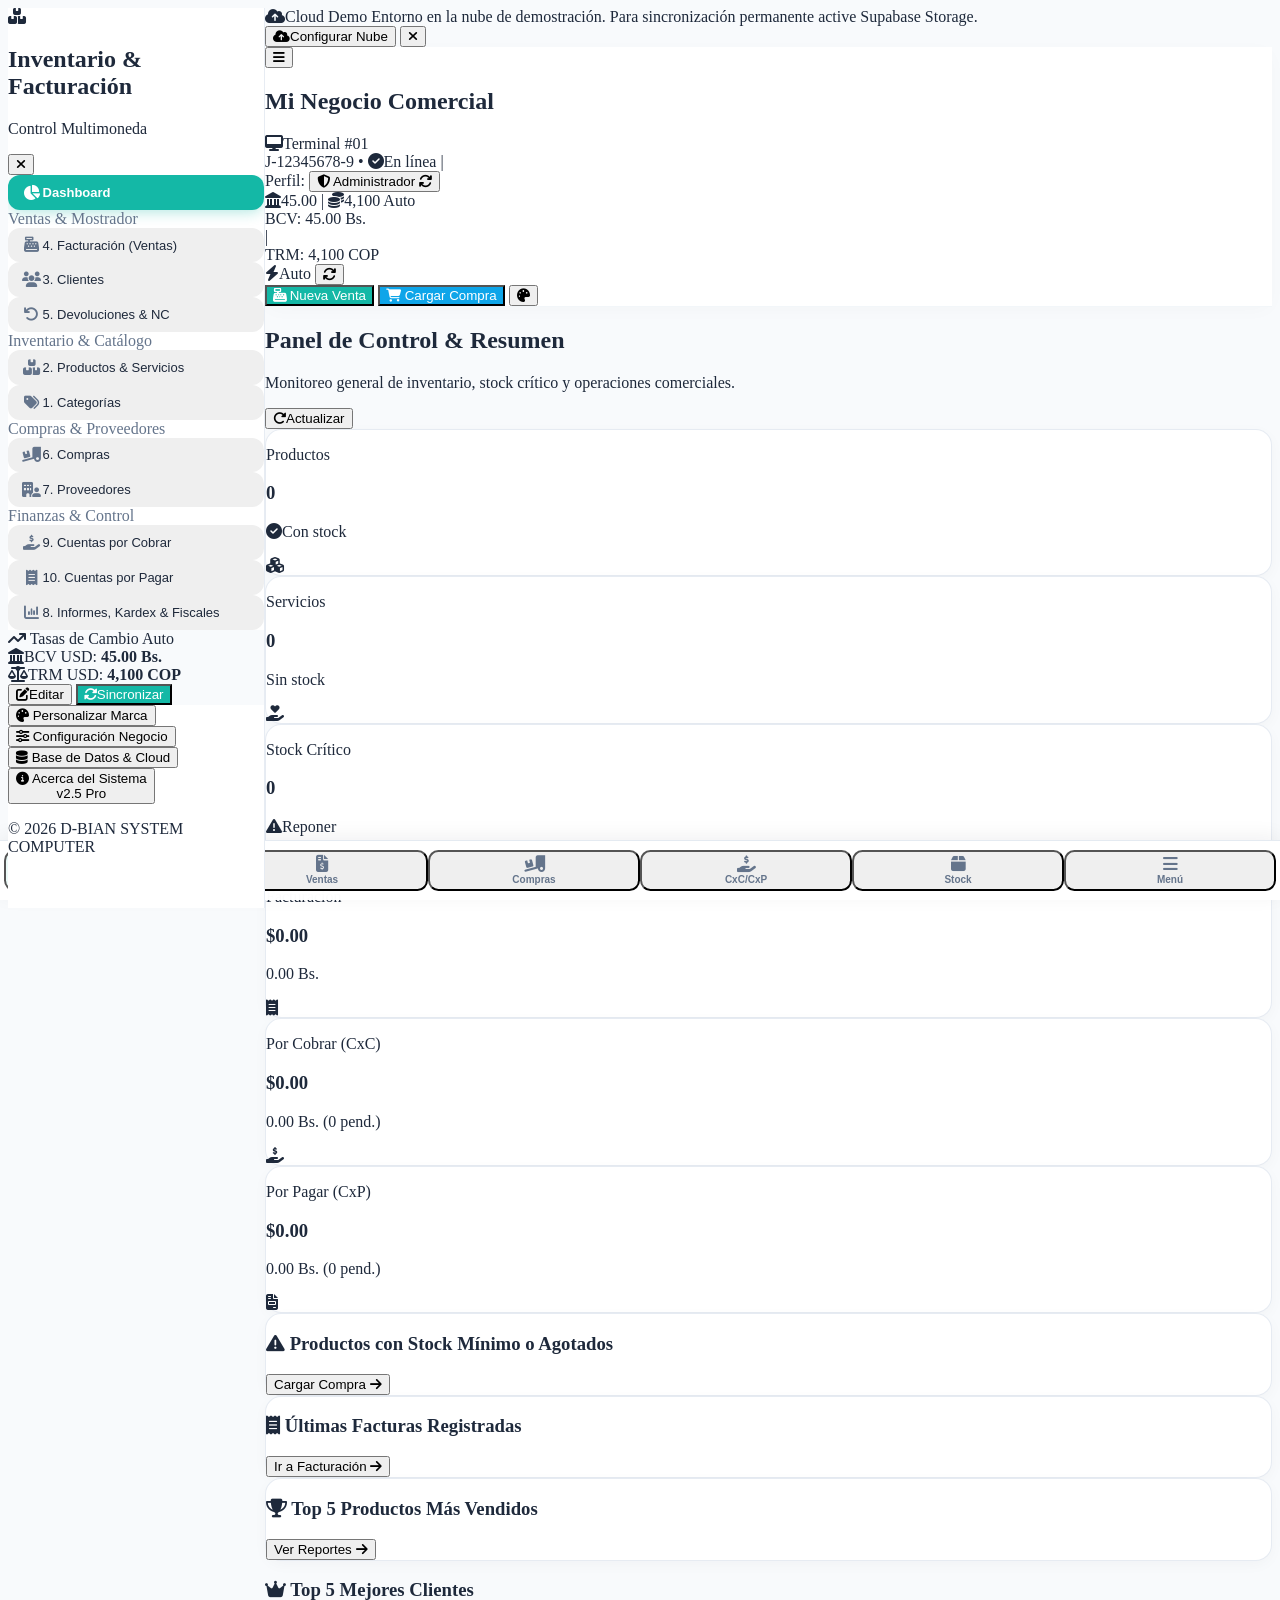
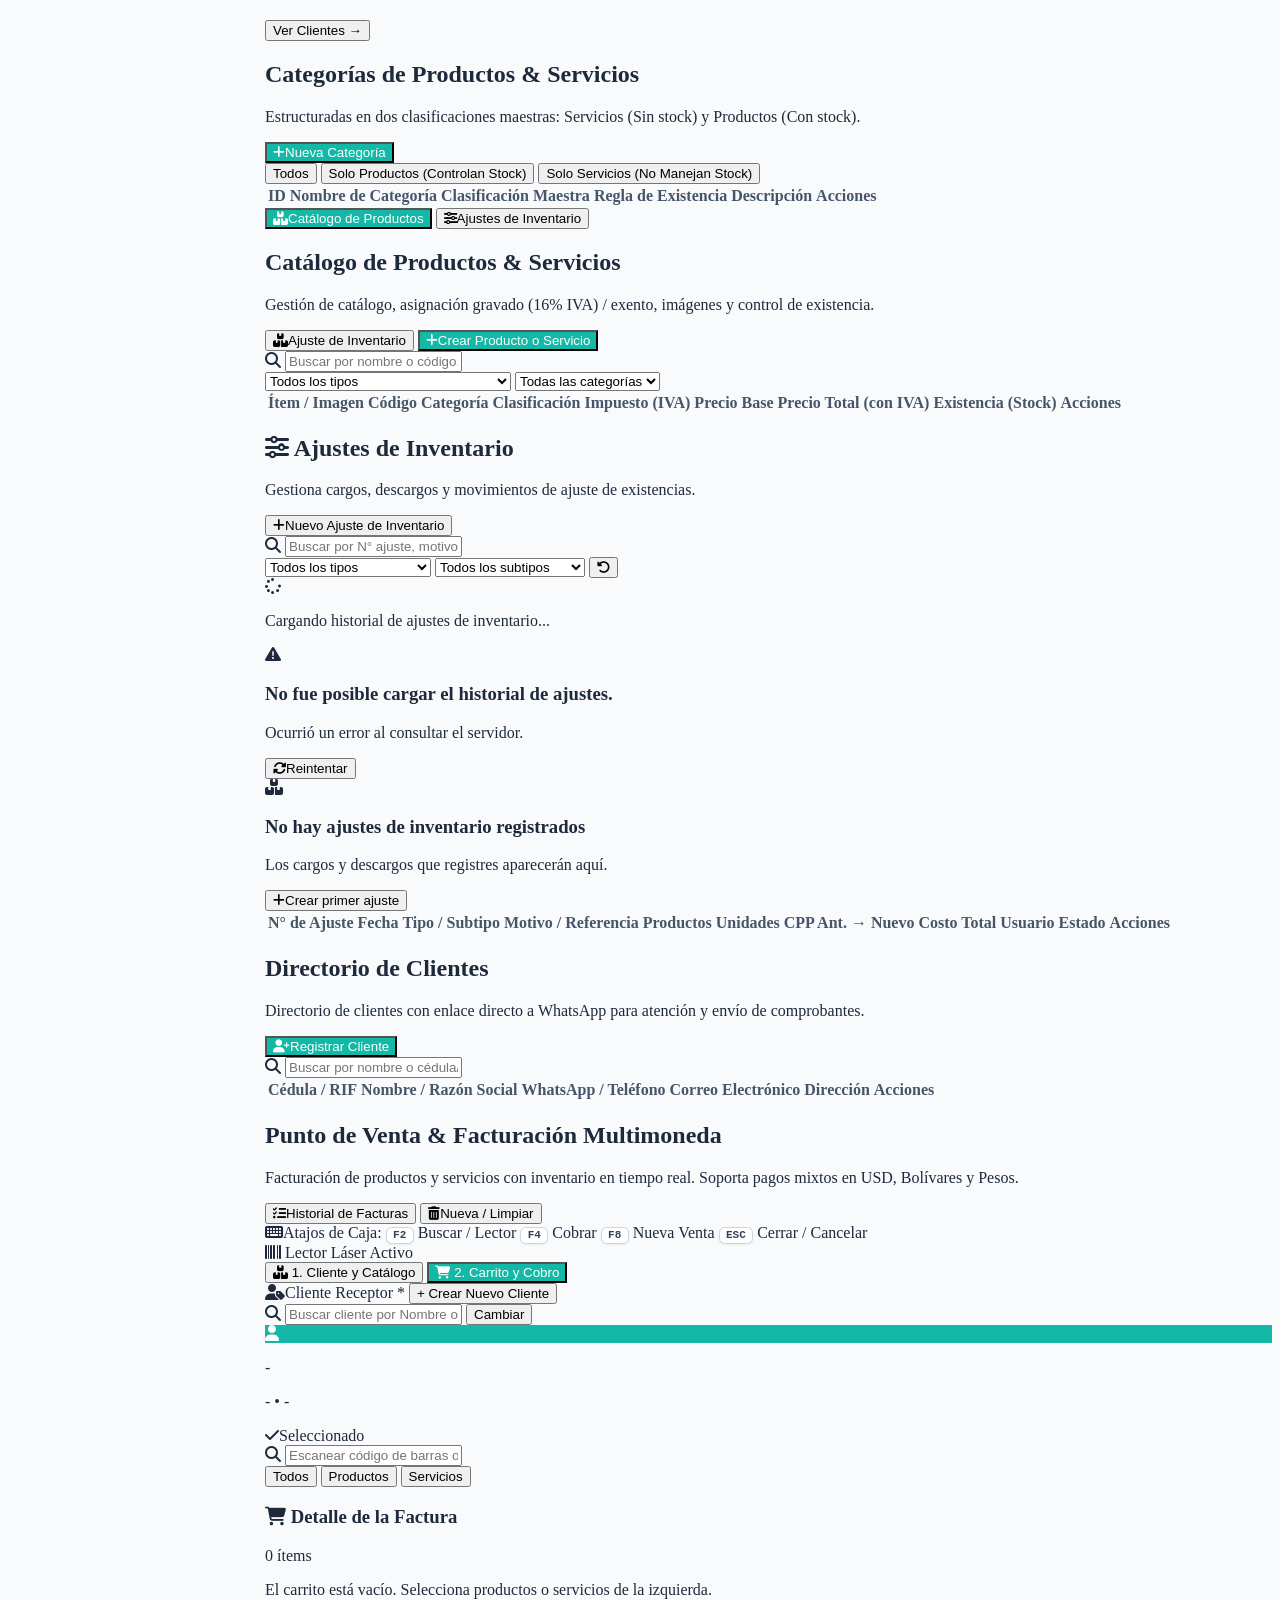
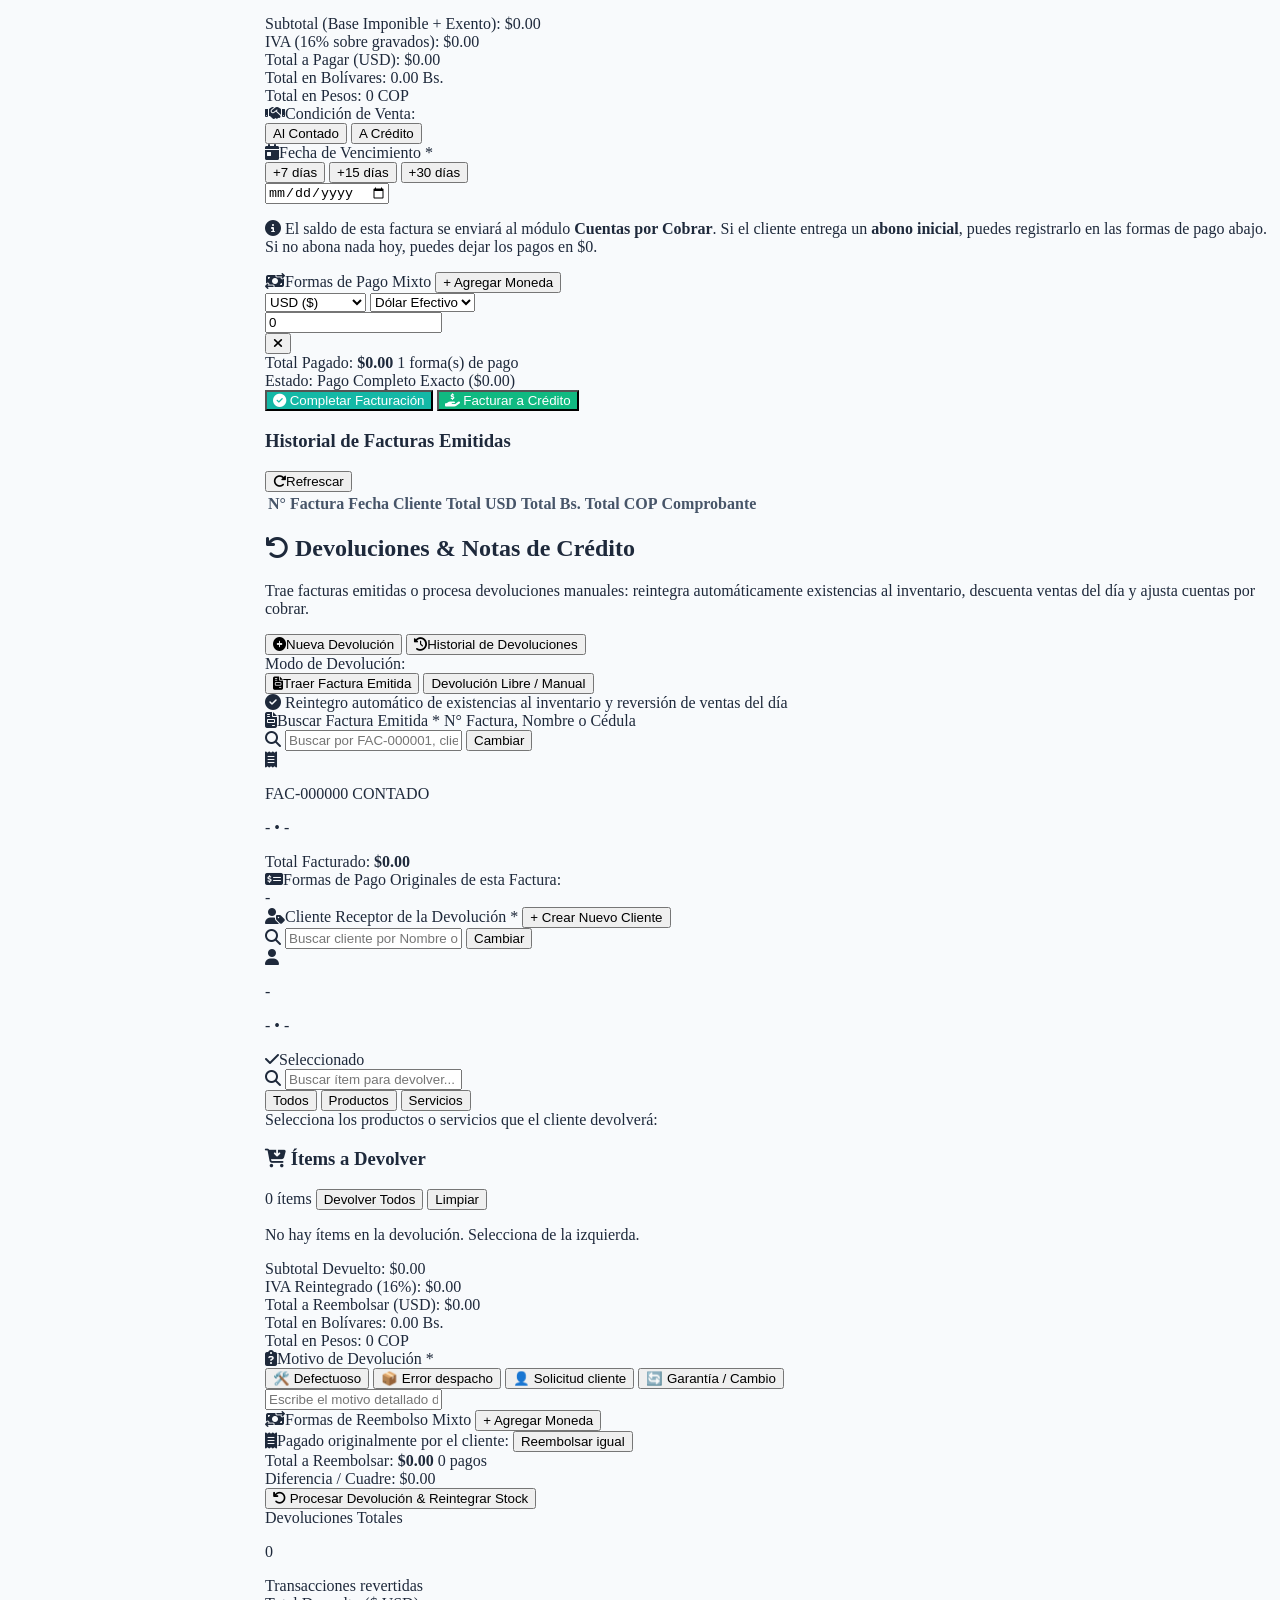
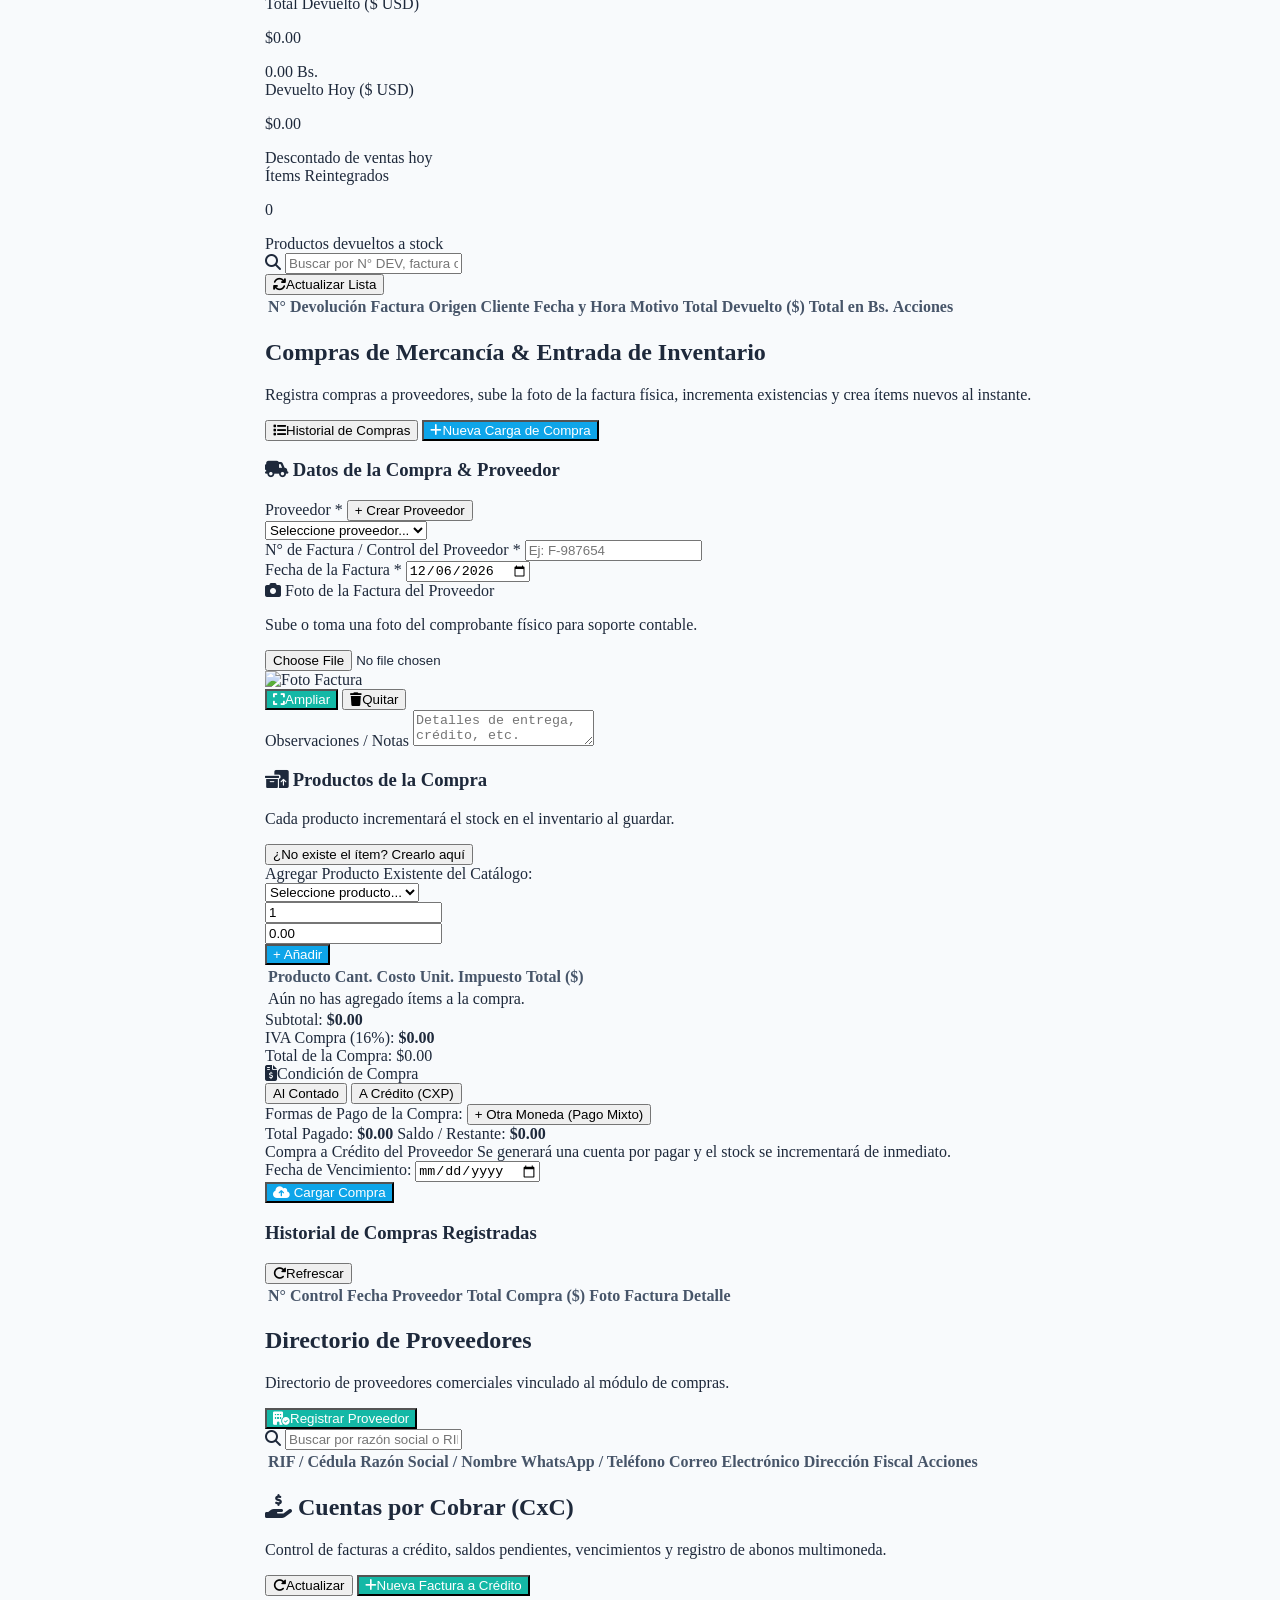
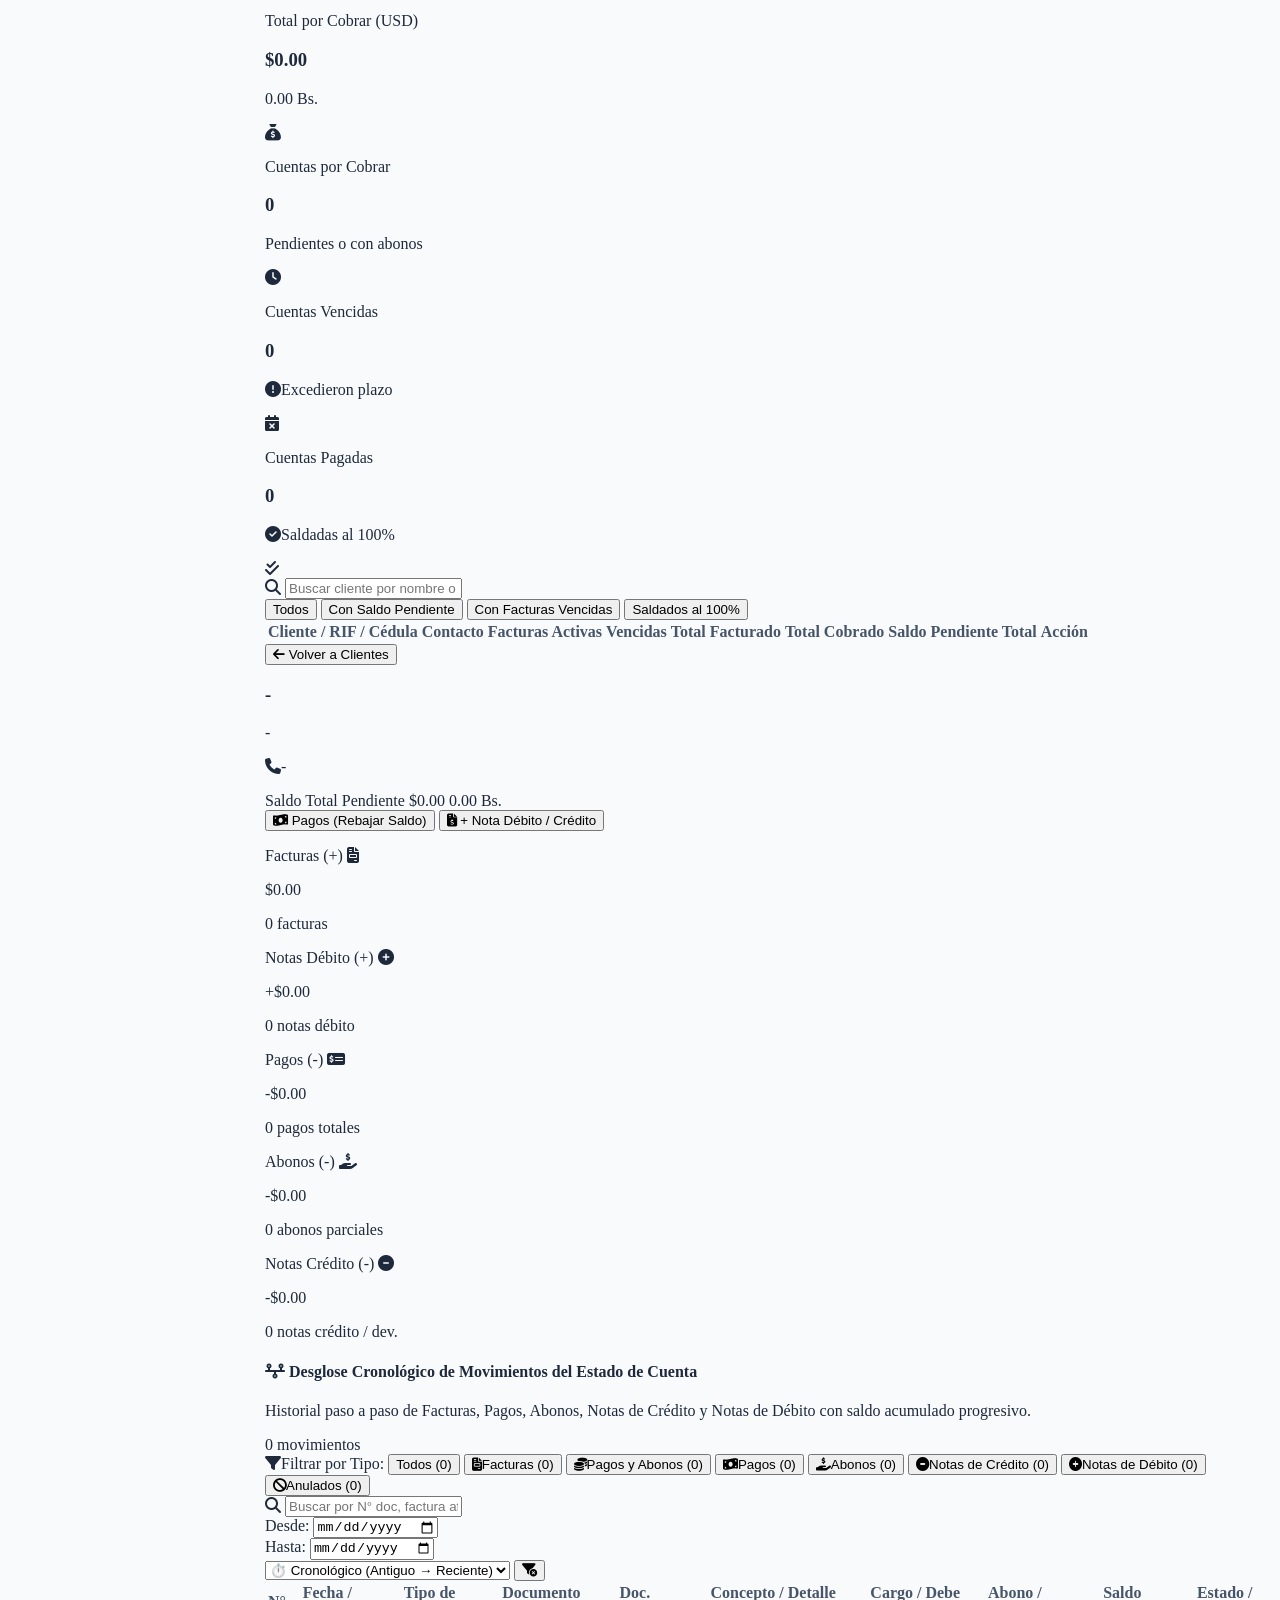
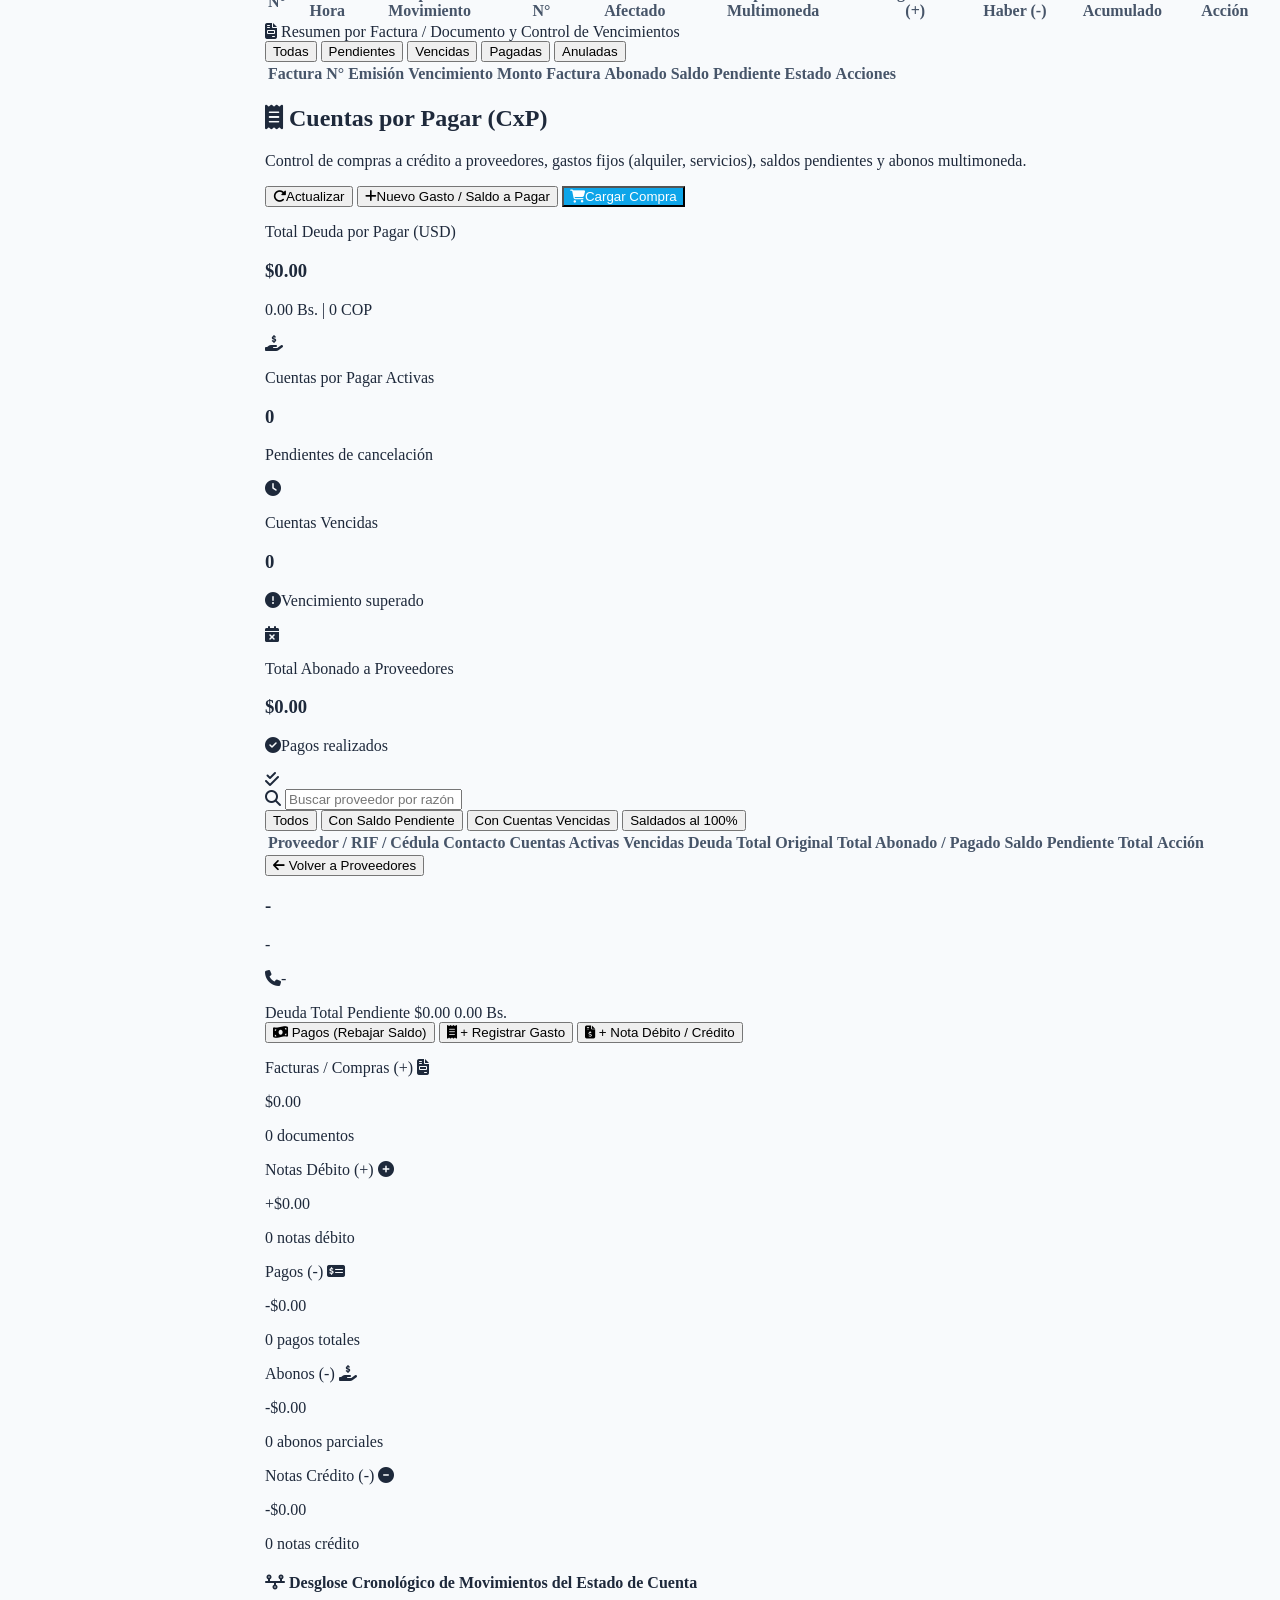
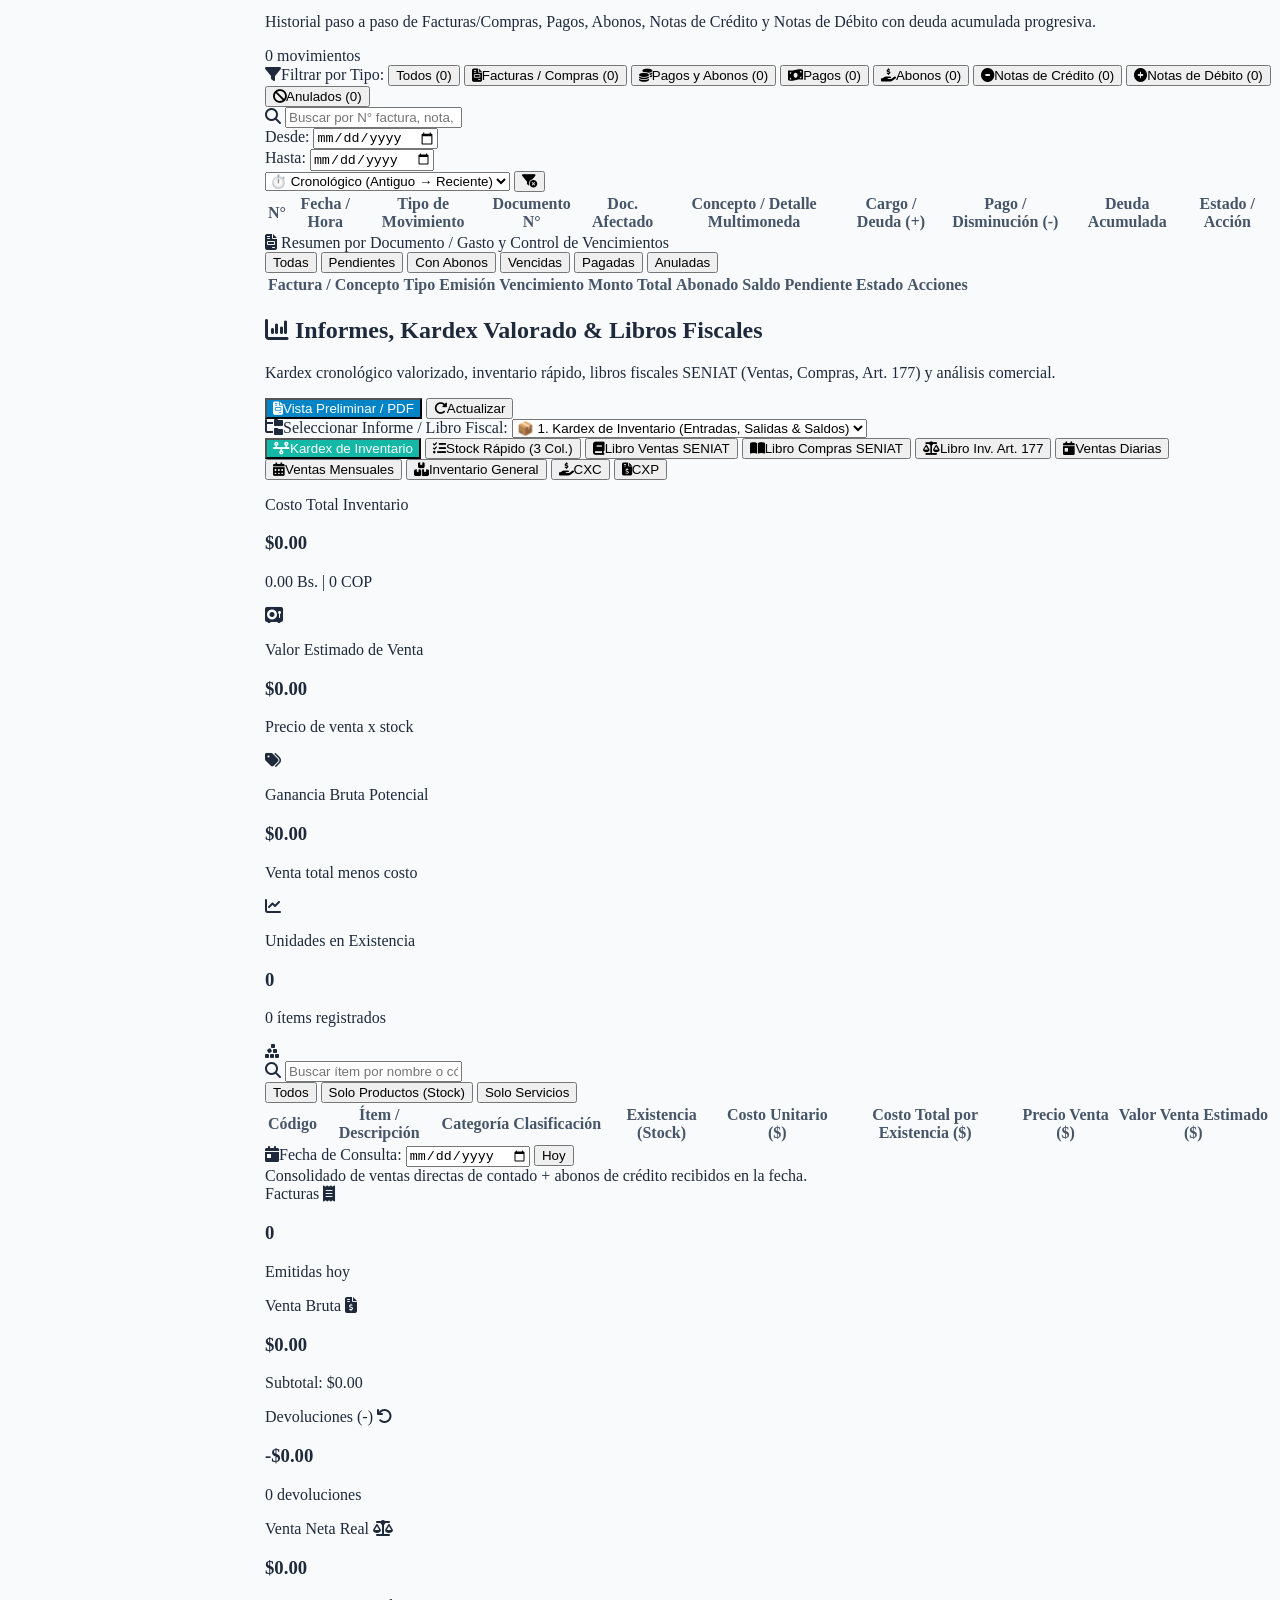
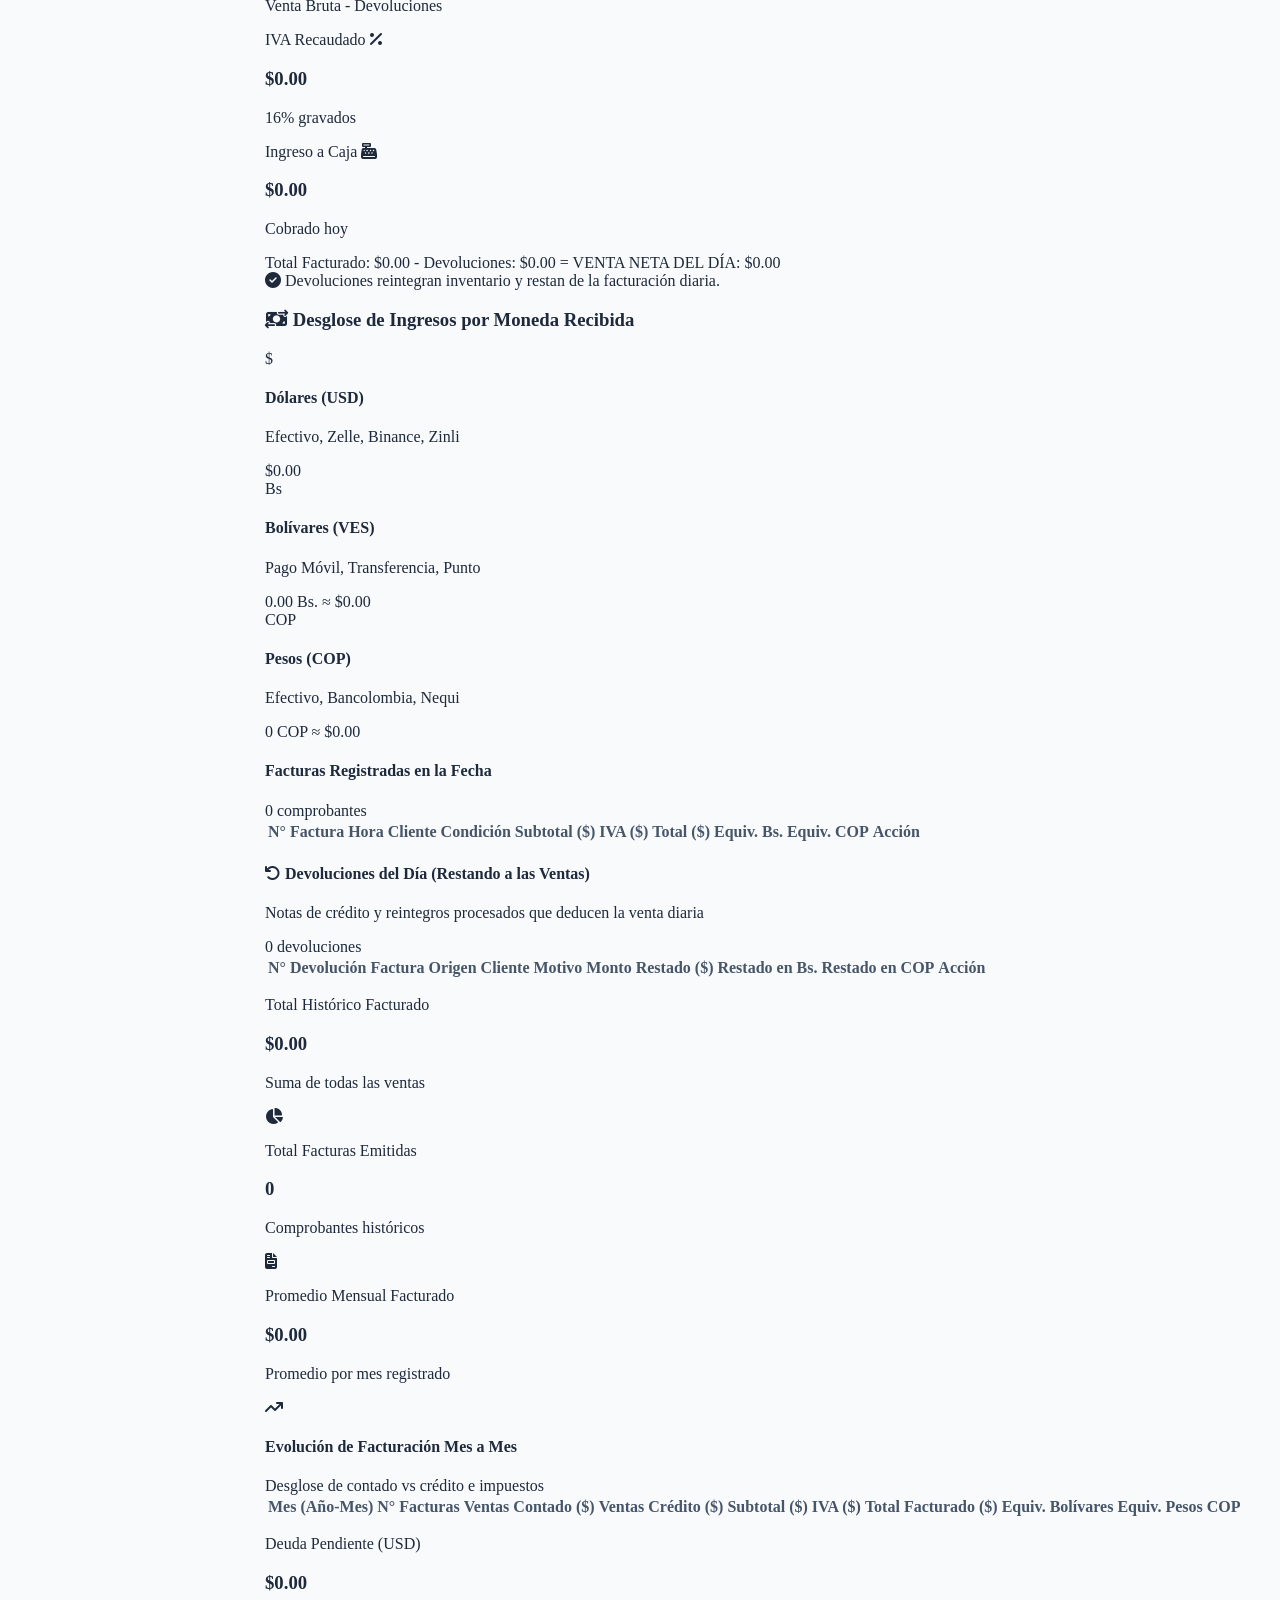
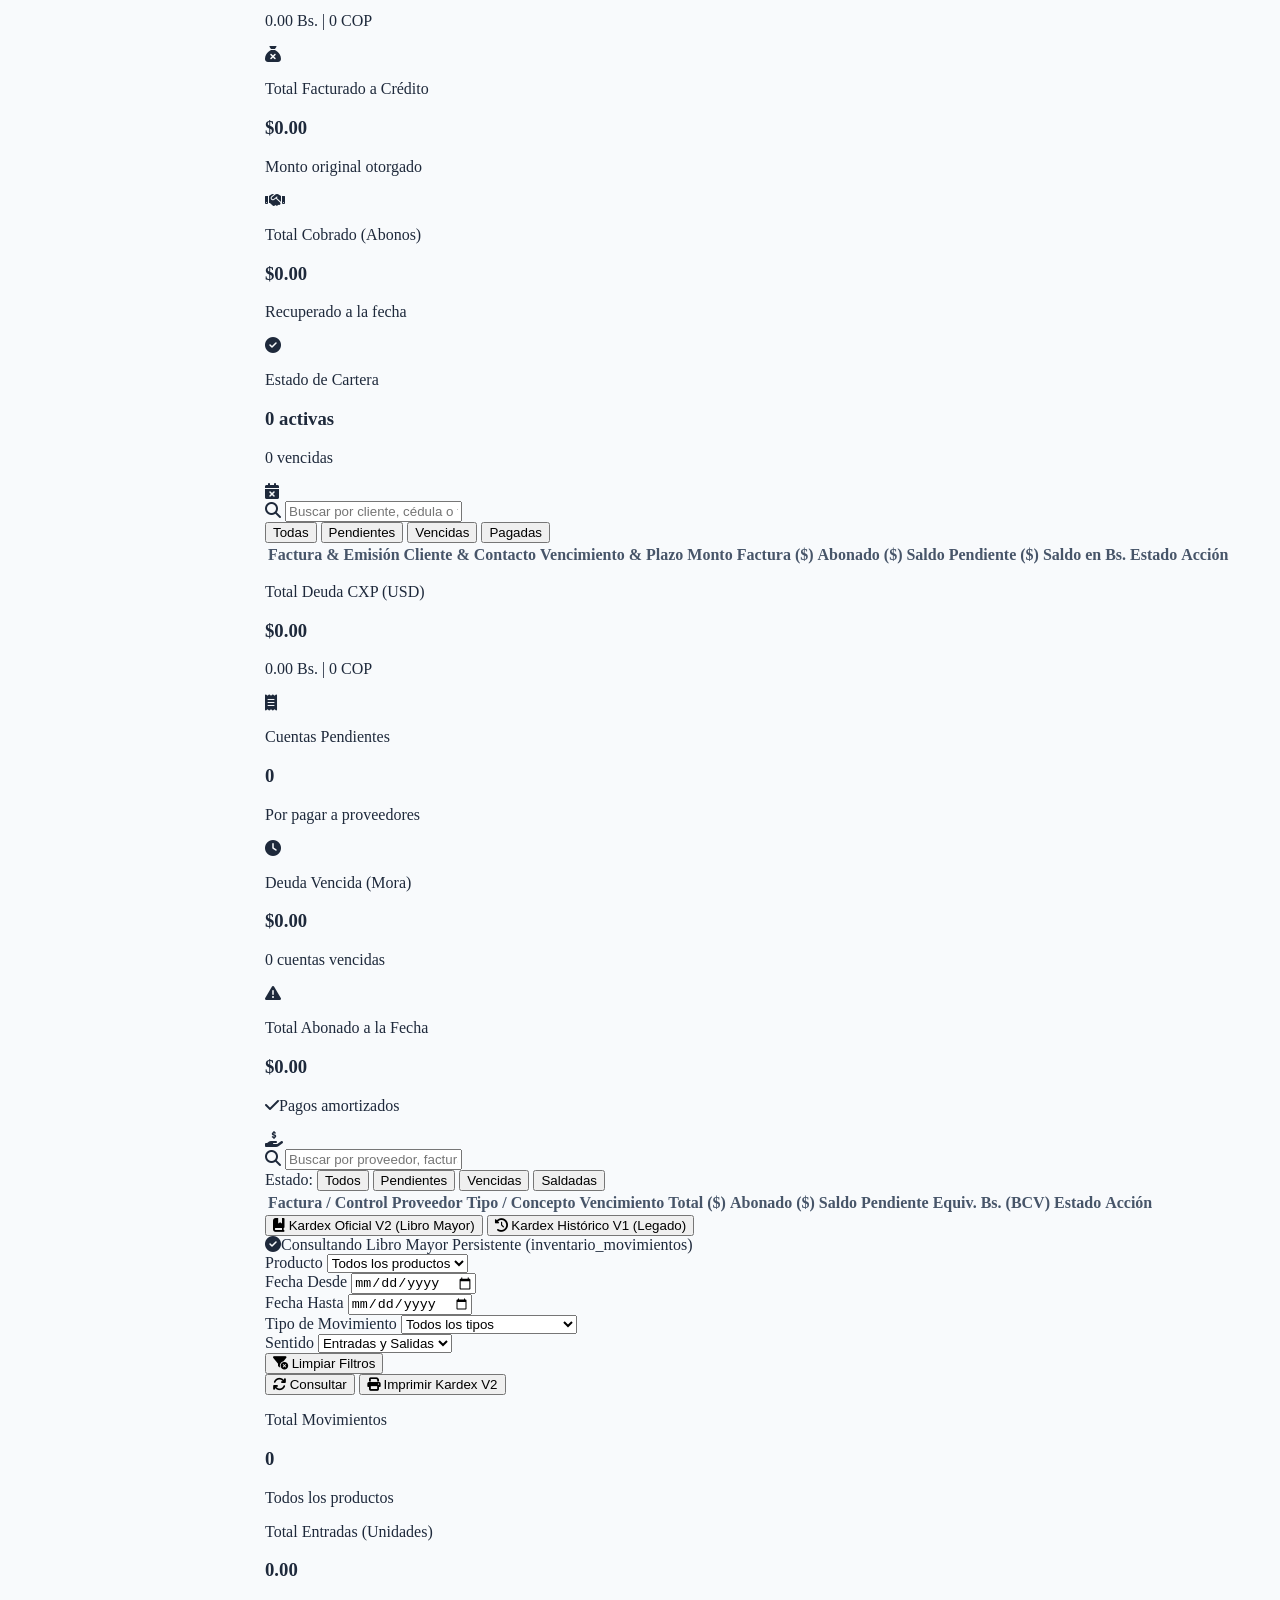
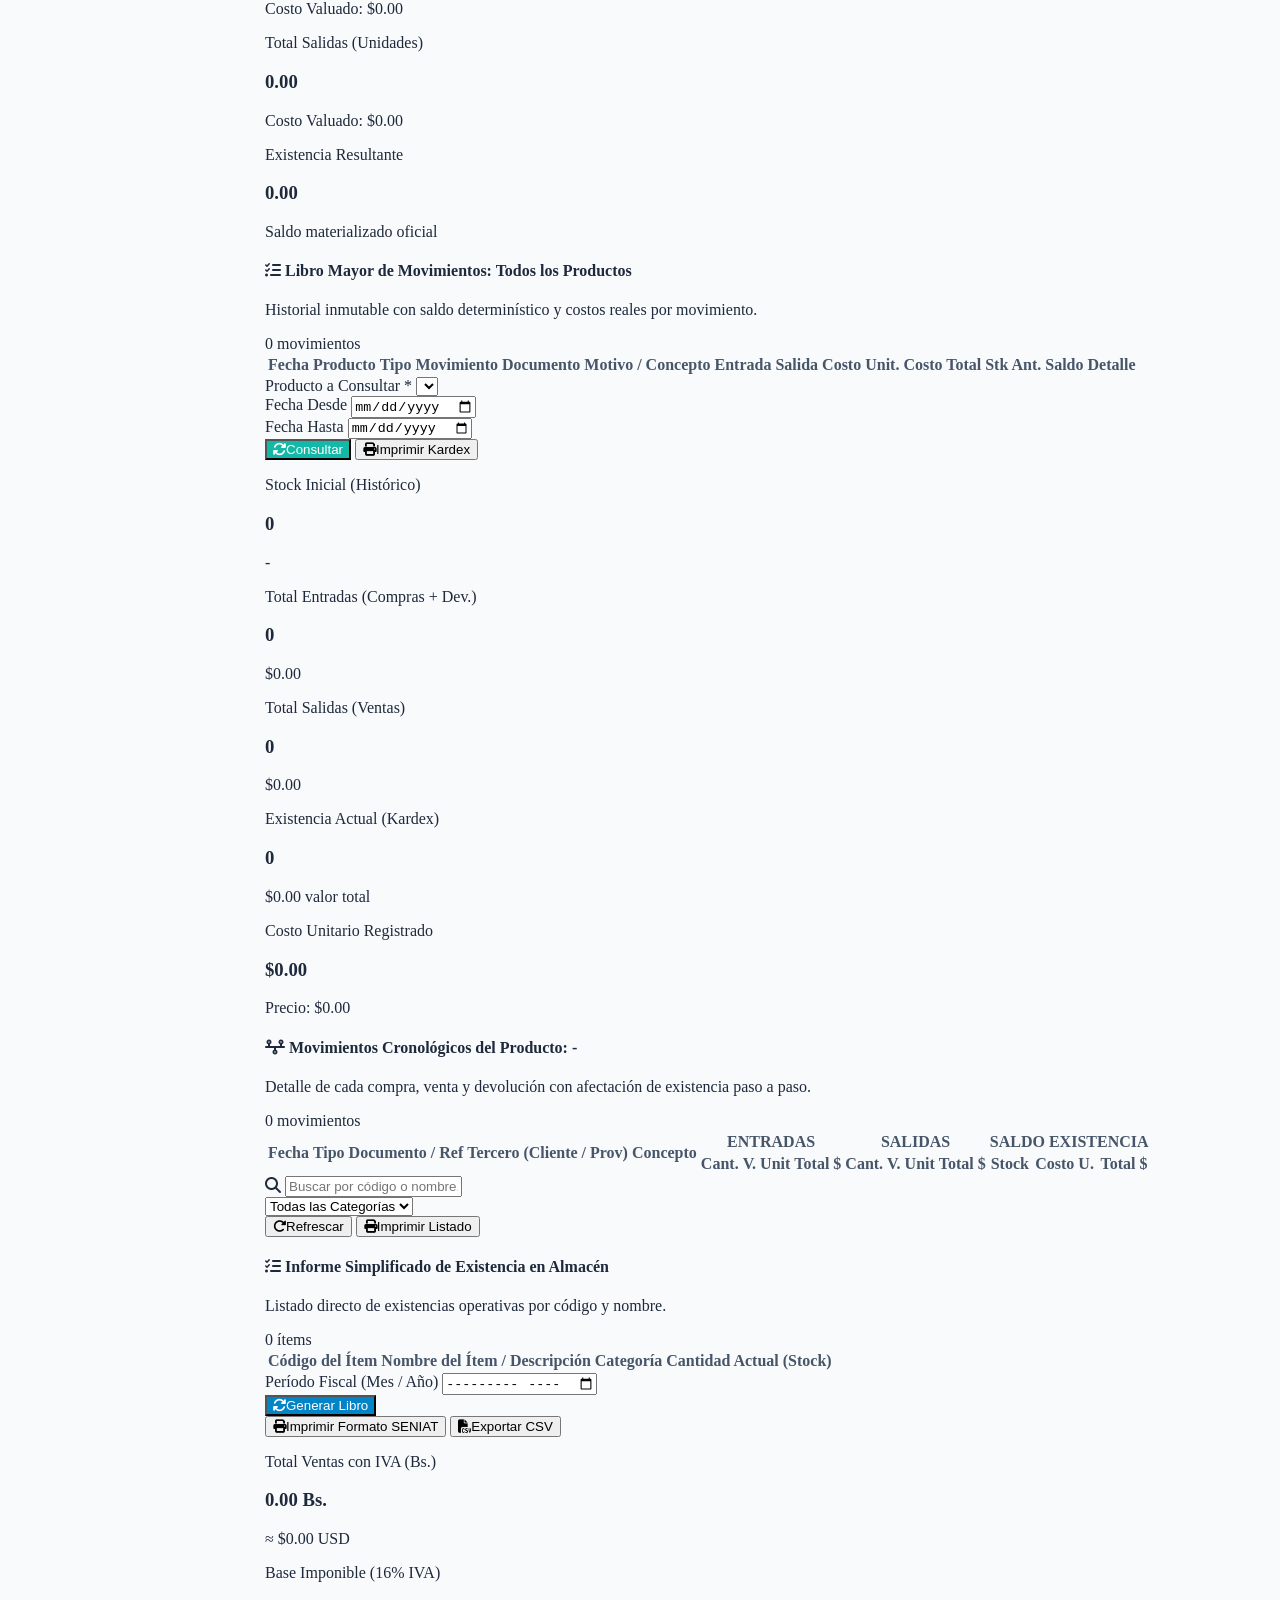
==== index.html @ 0f3b8006 "Add files via upload" ====
<!DOCTYPE html>
<html lang="es">
<head>
  <meta charset="UTF-8">
  <meta name="viewport" content="width=device-width, initial-scale=1.0">
  <title>Sistema de Control de Inventario y Facturación Multimoneda</title>
  <!-- Tailwind CSS CDN -->
  <script src="https://cdn.tailwindcss.com"></script>
  <!-- FontAwesome Icons -->
  <link rel="stylesheet" href="https://cdnjs.cloudflare.com/ajax/libs/font-awesome/6.5.1/css/all.min.css">
  <!-- Estilos Custom Soft UI y Tematización Dinámica -->
  <link rel="stylesheet" href="styles.css">
</head>
<body class="bg-slate-50 text-slate-800 font-sans min-h-screen antialiased overflow-x-hidden md:flex selection:bg-teal-100 selection:text-teal-900">

  <!-- ========================================================
       BARRA LATERAL IZQUIERDA VERTICAL (SIDEBAR SOFT UI FRESCO)
       ======================================================== -->
  <aside id="appSidebar" class="fixed inset-y-0 left-0 z-50 w-72 max-w-[82vw] bg-white text-slate-800 flex flex-col h-full -translate-x-full transition-transform duration-300 md:translate-x-0 md:static md:sticky md:top-0 md:h-screen md:w-64 md:min-w-[16rem] md:shrink-0 md:z-40 border-r border-slate-200/80 shadow-xl md:shadow-none overflow-hidden">
    
    <!-- Encabezado / Marca en Sidebar -->
    <div class="p-4 border-b border-slate-100 flex items-center justify-between shrink-0 bg-white/50 backdrop-blur-xs">
      <div class="flex items-center space-x-3 cursor-pointer group" onclick="navigate('dashboard')">
        <div class="w-10 h-10 rounded-2xl bg-gradient-to-tr from-teal-600 to-teal-400 text-white flex items-center justify-center shadow-md shadow-teal-500/25 group-hover:scale-105 transition-transform duration-200 shrink-0">
          <i class="fa-solid fa-boxes-stacked text-lg"></i>
        </div>
        <div class="min-w-0">
          <h1 class="font-extrabold text-sm text-slate-800 leading-tight tracking-tight truncate" id="sidebarBusinessName" data-label-key="titulo_app">Mi Negocio</h1>
          <div class="flex items-center space-x-1.5 mt-0.5">
            <span class="w-1.5 h-1.5 rounded-full bg-teal-500 animate-pulse"></span>
            <p class="text-[11px] font-medium text-teal-600 truncate" id="sidebarSubtitle" data-label-key="subtitulo_app">Control Multimoneda</p>
          </div>
        </div>
      </div>
      <!-- Botón cerrar para móvil -->
      <button class="md:hidden text-slate-400 hover:text-slate-700 p-1.5 rounded-lg hover:bg-slate-100 transition" onclick="toggleMobileSidebar()" aria-label="Cerrar Menú">
        <i class="fa-solid fa-xmark text-lg"></i>
      </button>
    </div>

    <!-- Navegación Vertical con Pestañas (Estructura Corporativa ERP) -->
    <nav class="flex-1 px-3 py-2 space-y-1 overflow-y-auto" id="sidebarNavList">
      
      <!-- Panel General -->
      <button onclick="navigate('dashboard')" id="nav-dashboard" class="sidebar-nav-btn active-nav group">
        <i class="fa-solid fa-chart-pie mr-2.5 text-slate-400 group-hover:text-slate-600 transition-colors text-sm w-4 text-center"></i>
        <span data-label-key="tab_dashboard">Dashboard</span>
      </button>

      <!-- Sección: Ventas & Mostrador -->
      <div class="pt-3 pb-1 px-2.5">
        <span class="sidebar-section-title text-[10px] font-bold uppercase tracking-wider text-slate-400">Ventas & Mostrador</span>
      </div>
      <button onclick="navigate('facturacion')" id="nav-facturacion" class="sidebar-nav-btn group">
        <i class="fa-solid fa-cash-register mr-2.5 text-slate-400 group-hover:text-slate-600 transition-colors text-sm w-4 text-center"></i>
        <span data-label-key="tab_facturacion">Punto de Venta (POS)</span>
      </button>
      <button onclick="navigate('clientes')" id="nav-clientes" class="sidebar-nav-btn group">
        <i class="fa-solid fa-users mr-2.5 text-slate-400 group-hover:text-slate-600 transition-colors text-sm w-4 text-center"></i>
        <span data-label-key="tab_clientes">Clientes</span>
      </button>
      <button onclick="navigate('devoluciones')" id="nav-devoluciones" class="sidebar-nav-btn group">
        <i class="fa-solid fa-arrow-rotate-left mr-2.5 text-slate-400 group-hover:text-slate-600 transition-colors text-sm w-4 text-center"></i>
        <span data-label-key="tab_devoluciones">Devoluciones & NC</span>
      </button>

      <!-- Sección: Inventario & Catálogo -->
      <div class="pt-3 pb-1 px-2.5">
        <span class="sidebar-section-title text-[10px] font-bold uppercase tracking-wider text-slate-400">Inventario & Catálogo</span>
      </div>
      <button onclick="navigate('productos')" id="nav-productos" class="sidebar-nav-btn group">
        <i class="fa-solid fa-boxes-stacked mr-2.5 text-slate-400 group-hover:text-slate-600 transition-colors text-sm w-4 text-center"></i>
        <span data-label-key="tab_productos">Productos & Servicios</span>
      </button>
      <button onclick="navigate('categorias')" id="nav-categorias" class="sidebar-nav-btn group">
        <i class="fa-solid fa-tags mr-2.5 text-slate-400 group-hover:text-slate-600 transition-colors text-sm w-4 text-center"></i>
        <span data-label-key="tab_categorias">Categorías</span>
      </button>

      <!-- Sección: Compras & Proveedores -->
      <div class="pt-3 pb-1 px-2.5">
        <span class="sidebar-section-title text-[10px] font-bold uppercase tracking-wider text-slate-400">Compras & Proveedores</span>
      </div>
      <button onclick="navigate('compras')" id="nav-compras" class="sidebar-nav-btn group">
        <i class="fa-solid fa-truck-ramp-box mr-2.5 text-slate-400 group-hover:text-slate-600 transition-colors text-sm w-4 text-center"></i>
        <span data-label-key="tab_compras">Compras de Mercancía</span>
      </button>
      <button onclick="navigate('proveedores')" id="nav-proveedores" class="sidebar-nav-btn group">
        <i class="fa-solid fa-building-user mr-2.5 text-slate-400 group-hover:text-slate-600 transition-colors text-sm w-4 text-center"></i>
        <span data-label-key="tab_proveedores">Proveedores</span>
      </button>

      <!-- Sección: Finanzas & Control -->
      <div class="pt-3 pb-1 px-2.5">
        <span class="sidebar-section-title text-[10px] font-bold uppercase tracking-wider text-slate-400">Finanzas & Control</span>
      </div>
      <button onclick="navigate('cxc')" id="nav-cxc" class="sidebar-nav-btn group">
        <i class="fa-solid fa-hand-holding-dollar mr-2.5 text-slate-400 group-hover:text-slate-600 transition-colors text-sm w-4 text-center"></i>
        <span data-label-key="tab_cxc">Cuentas por Cobrar (CxC)</span>
      </button>
      <button onclick="navigate('cxp')" id="nav-cxp" class="sidebar-nav-btn group role-admin-only">
        <i class="fa-solid fa-receipt mr-2.5 text-slate-400 group-hover:text-slate-600 transition-colors text-sm w-4 text-center"></i>
        <span data-label-key="tab_cxp">Cuentas por Pagar (CxP)</span>
      </button>
      <button onclick="navigate('reportes')" id="nav-reportes" class="sidebar-nav-btn group role-admin-only">
        <i class="fa-solid fa-chart-column mr-2.5 text-slate-400 group-hover:text-slate-600 transition-colors text-sm w-4 text-center"></i>
        <span data-label-key="tab_reportes">Informes & Kardex Fiscal</span>
      </button>
    </nav>

    <!-- Tarjeta de Tasas de Cambio en Sidebar (Soft UI Mini-Card) -->
    <div class="sidebar-widget-card p-3 mx-3 my-2 rounded-2xl bg-slate-50/90 border border-slate-200/70 text-xs space-y-2 shadow-2xs transition hover:border-slate-300">
      <div class="flex items-center justify-between cursor-pointer" onclick="openTasasModal()" title="Configurar Tasas y Modo de Sincronización">
        <span class="font-bold text-slate-700 flex items-center text-[11px] uppercase tracking-wide">
          <i class="fa-solid fa-arrow-trend-up text-teal-600 mr-1.5 text-xs"></i>
          Tasas de Cambio
        </span>
        <span class="text-[10px] font-semibold text-emerald-700 bg-emerald-50 px-2 py-0.5 rounded-full border border-emerald-200/60 flex items-center" id="badgeTasasOficiales">
          <span class="w-1.5 h-1.5 rounded-full bg-emerald-500 mr-1 animate-pulse"></span>Auto
        </span>
      </div>
      <div class="space-y-1 cursor-pointer font-mono text-xs" onclick="openTasasModal()" title="Clic para modificar tasas manualmente o cambiar modo">
        <div class="flex justify-between items-center bg-white px-2.5 py-1.5 rounded-xl border border-slate-200/60 shadow-2xs">
          <span class="text-slate-500 text-[11px] font-sans flex items-center font-medium">
            <i class="fa-solid fa-landmark text-amber-500 mr-1.5 text-[11px]"></i>BCV USD:
          </span>
          <strong class="text-slate-800 font-mono font-bold text-xs" id="sidebarRateVes">45.00 Bs.</strong>
        </div>
        <div class="flex justify-between items-center bg-white px-2.5 py-1.5 rounded-xl border border-slate-200/60 shadow-2xs">
          <span class="text-slate-500 text-[11px] font-sans flex items-center font-medium">
            <i class="fa-solid fa-scale-balanced text-teal-600 mr-1.5 text-[11px]"></i>TRM USD:
          </span>
          <strong class="text-slate-800 font-mono font-bold text-xs" id="sidebarRateCop">4,100 COP</strong>
        </div>
      </div>
      <div class="grid grid-cols-2 gap-1.5 pt-1 border-t border-slate-200/60">
        <button onclick="openTasasModal()" class="bg-white hover:bg-slate-100 text-slate-700 font-semibold py-1.5 px-2 rounded-xl text-[10px] flex items-center justify-center border border-slate-200 shadow-2xs transition" title="Modificar tasas manualmente o apagar sincronización">
          <i class="fa-solid fa-pen-to-square mr-1 text-slate-400"></i>Editar
        </button>
        <button onclick="sincronizarTasasOficiales()" id="btnSyncTasasSidebar" class="btn-theme-primary text-white font-semibold py-1.5 px-2 rounded-xl text-[10px] flex items-center justify-center shadow-xs transition" title="Consultar BCV y TRM ahora">
          <i class="fa-solid fa-rotate mr-1" id="iconSyncTasas"></i>Sincronizar
        </button>
      </div>
    </div>

    <!-- Opciones del Sistema en Pie de Sidebar -->
    <div class="p-2.5 border-t border-slate-100 space-y-1 text-xs shrink-0">
      <button onclick="openPersonalizacionModal()" class="w-full flex items-center px-3 py-1.5 text-slate-600 hover:text-slate-900 hover:bg-slate-50 rounded-xl transition font-medium group">
        <i class="fa-solid fa-palette mr-2.5 text-teal-600 group-hover:scale-110 transition-transform"></i>
        <span>Personalizar Marca</span>
      </button>
      <button onclick="openConfigModal()" class="w-full flex items-center px-3 py-1.5 text-slate-600 hover:text-slate-900 hover:bg-slate-50 rounded-xl transition font-medium group role-admin-only">
        <i class="fa-solid fa-sliders mr-2.5 text-slate-400 group-hover:text-slate-600 transition-colors"></i>
        <span>Configuración Negocio</span>
      </button>
      <button onclick="openDatabaseModal()" id="btnSidebarDb" class="w-full flex items-center px-3 py-1.5 text-slate-600 hover:text-slate-900 hover:bg-slate-50 rounded-xl transition font-medium group role-admin-only">
        <i class="fa-solid fa-database mr-2.5 text-slate-400 group-hover:text-slate-600 transition-colors"></i>
        <span>Base de Datos & Cloud</span>
      </button>
      <button onclick="openAcercaDeModal()" class="w-full flex items-center justify-between px-3 py-2 text-slate-600 hover:text-teal-700 hover:bg-teal-50/60 rounded-xl transition font-medium group border border-slate-200/70 mt-1">
        <div class="flex items-center">
          <i class="fa-solid fa-circle-info mr-2.5 text-teal-600 group-hover:scale-110 transition-transform"></i>
          <span>Acerca del Sistema</span>
        </div>
        <span class="text-[9px] font-mono font-bold bg-slate-100 text-slate-600 px-1.5 py-0.5 rounded">v2.5 Pro</span>
      </button>
      <div class="pt-1 text-center">
        <p class="text-[9px] text-slate-400 font-mono tracking-tight">© 2026 D-BIAN SYSTEM COMPUTER</p>
      </div>
    </div>
  </aside>

  <!-- Overlay para Móviles -->
  <div id="sidebarBackdrop" onclick="toggleMobileSidebar()" class="fixed inset-0 bg-slate-900/60 backdrop-blur-sm z-40 hidden md:hidden"></div>

  <!-- ========================================================
       CONTENEDOR DE CONTENIDO PRINCIPAL (DERECHA)
       ======================================================== -->
  <div class="app-main-wrapper flex-1 flex flex-col min-w-0 min-h-screen w-full">
    
    <!-- Banner de Alerta para Entorno Efímero en la Nube (Estilo Corporativo Cloud Demo) -->
    <div id="cloudEphemeralAlert" class="hidden bg-slate-900 text-slate-200 px-3 sm:px-6 py-2 text-xs font-medium flex items-center justify-between border-b border-amber-500/40 shadow-sm sticky top-0 z-30 transition">
      <div class="flex items-center space-x-2.5">
        <span class="inline-flex items-center px-1.5 py-0.5 rounded text-[10px] font-bold bg-amber-500/20 text-amber-300 border border-amber-500/30">
          <i class="fa-solid fa-cloud-arrow-up mr-1 text-amber-400"></i>Cloud Demo
        </span>
        <span class="text-slate-300">Entorno en la nube de demostración. Para sincronización permanente active Supabase Storage.</span>
      </div>
      <div class="flex items-center space-x-2 shrink-0">
        <button onclick="openDatabaseModal()" class="bg-amber-500/20 hover:bg-amber-500/30 text-amber-300 border border-amber-500/40 px-2.5 py-1 rounded-lg text-xs font-semibold shadow-2xs transition cursor-pointer">
          <i class="fa-solid fa-cloud-arrow-up mr-1"></i>Configurar Nube
        </button>
        <button onclick="document.getElementById('cloudEphemeralAlert').classList.add('hidden'); sessionStorage.setItem('dismissCloudAlert', '1');" class="text-slate-400 hover:text-white p-1 cursor-pointer" title="Cerrar aviso temporalmente">
          <i class="fa-solid fa-xmark text-sm"></i>
        </button>
      </div>
    </div>

    <!-- Barra Superior (Header Compacto y Optimizado para Móvil / Desktop) -->
    <header class="app-header bg-white border-b border-slate-200 sticky top-0 z-20 px-2.5 sm:px-6 py-2 sm:py-2.5 flex items-center justify-between gap-1.5 shadow-xs">
      <div class="flex items-center space-x-2 sm:space-x-3 min-w-0 flex-1">
        <!-- Botón Toggle Menú Móvil -->
        <button onclick="toggleMobileSidebar()" class="md:hidden w-9 h-9 flex items-center justify-center text-slate-700 hover:text-slate-900 bg-slate-50 hover:bg-slate-100 rounded-xl border border-slate-200 shrink-0 shadow-2xs active:scale-95 transition" aria-label="Abrir Menú">
          <i class="fa-solid fa-bars text-sm"></i>
        </button>
        <div class="min-w-0 flex-1">
          <div class="flex items-center space-x-2">
            <h2 class="font-extrabold text-xs sm:text-base text-slate-800 leading-tight truncate" id="headerBusinessName">Mi Negocio Comercial</h2>
            <!-- Badge Terminal / Caja -->
            <span class="hidden sm:inline-flex items-center px-2 py-0.5 rounded-md text-[10px] font-bold bg-slate-100 text-slate-700 border border-slate-200/80">
              <i class="fa-solid fa-desktop mr-1 text-slate-400 text-[9px]"></i>Terminal #01
            </span>
          </div>
          <div class="flex items-center space-x-1 sm:space-x-2 text-[10px] sm:text-xs text-slate-500 truncate mt-0.5">
            <span id="headerDocFiscal" class="truncate font-mono">J-12345678-9</span>
            <span>•</span>
            <span class="text-emerald-600 font-semibold flex items-center shrink-0">
              <i class="fa-solid fa-circle-check text-[8px] sm:text-[9px] mr-0.5 sm:mr-1"></i>En línea
            </span>
            <span class="hidden lg:inline text-slate-300">|</span>
            <!-- Selector de Rol (RBAC Switcher) -->
            <div class="hidden lg:inline-flex items-center space-x-1.5">
              <span class="text-slate-400 text-[10px] font-medium">Perfil:</span>
              <button type="button" onclick="toggleRolUsuario()" id="headerRoleBadge" class="inline-flex items-center text-[10px] font-bold text-teal-800 bg-teal-50 hover:bg-teal-100 px-2 py-0.5 rounded-full border border-teal-200 transition cursor-pointer shadow-2xs" title="Clic para alternar entre perfil Administrador y Cajero POS">
                <i class="fa-solid fa-shield-halved mr-1 text-teal-600"></i>
                <span id="headerRoleText">Administrador</span>
                <i class="fa-solid fa-arrows-rotate ml-1.5 text-[8px] text-teal-500"></i>
              </button>
            </div>
          </div>
        </div>
      </div>

      <!-- Tasas en Header (Mobile + Tablet / Desktop) & Acciones Rápidas -->
      <div class="flex items-center space-x-1 sm:space-x-2.5 shrink-0">
        <!-- Badge de Tasas Móvil Compacto (< 1024px) -->
        <div onclick="openTasasModal()" class="flex lg:hidden items-center space-x-1 bg-slate-50 px-2 py-1 rounded-xl border border-slate-200 text-[10px] font-mono shadow-2xs cursor-pointer hover:bg-slate-100 active:scale-95 transition" title="Configurar Tasas / Modo Manual">
          <span class="text-amber-700 font-bold whitespace-nowrap"><i class="fa-solid fa-landmark text-amber-500 mr-0.5 text-[9px]"></i><span id="mobileRateVes">45.00</span></span>
          <span class="text-slate-300 hidden xs:inline">|</span>
          <span class="text-emerald-700 font-bold whitespace-nowrap hidden sm:inline"><i class="fa-solid fa-coins text-emerald-500 mr-0.5 text-[9px]"></i><span id="mobileRateCop">4,100</span></span>
          <span id="headerTasasModoBadgeMob" class="text-[8px] bg-emerald-100 text-emerald-800 px-1 py-0.2 rounded font-sans font-bold">Auto</span>
        </div>

        <!-- Badge de Tasas Desktop (>= 1024px) -->
        <div onclick="openTasasModal()" class="hidden lg:flex items-center space-x-2.5 bg-slate-50 px-3 py-1.5 rounded-xl border border-slate-200 text-xs shadow-xs cursor-pointer hover:bg-slate-100 transition" title="Configurar Tasas y Modo Automático / Manual">
          <div class="flex items-center space-x-1 font-medium">
            <span class="text-slate-500 font-semibold">BCV:</span>
            <span class="text-amber-700 font-bold" id="headerRateVes">45.00 Bs.</span>
          </div>
          <span class="text-slate-300">|</span>
          <div class="flex items-center space-x-1 font-medium">
            <span class="text-slate-500 font-semibold">TRM:</span>
            <span class="text-emerald-700 font-bold" id="headerRateCop">4,100 COP</span>
          </div>
          <span id="headerTasasModoBadge" class="text-[10px] px-2 py-0.5 rounded-full font-semibold bg-emerald-100 text-emerald-700 border border-emerald-300">
            <i class="fa-solid fa-bolt mr-1"></i>Auto
          </span>
          <button onclick="event.stopPropagation(); sincronizarTasasOficiales()" title="Sincronizar Tasas Oficiales de BCV y TRM" class="text-slate-500 hover:text-sky-600 ml-1 transition">
            <i class="fa-solid fa-arrows-rotate" id="headerIconSync"></i>
          </button>
        </div>

        <!-- Botones de Acción Rápida (Personalizables en Tiempo Real) -->
        <button onclick="navigate('facturacion')" class="btn-theme-factura text-white px-2.5 sm:px-3.5 py-2 rounded-xl text-xs sm:text-sm font-semibold shadow-xs flex items-center justify-center transition-all duration-200 active:scale-95" title="Nueva Venta">
          <i class="fa-solid fa-cash-register sm:mr-1.5"></i>
          <span class="hidden sm:inline" data-label-key="btn_nueva_venta">Nueva Venta</span>
        </button>
        <button onclick="navigate('compras')" class="btn-theme-compra text-white px-2.5 sm:px-3.5 py-2 rounded-xl text-xs sm:text-sm font-semibold shadow-xs flex items-center justify-center transition-all duration-200 active:scale-95" title="Cargar Compra">
          <i class="fa-solid fa-cart-shopping sm:mr-1.5"></i>
          <span class="hidden sm:inline" data-label-key="btn_cargar_compra">Cargar Compra</span>
        </button>
        <button onclick="openPersonalizacionModal()" title="Personalizar Colores y Nombres" class="p-2 bg-slate-100/80 hover:bg-slate-200/80 text-slate-600 hover:text-slate-800 rounded-xl transition-all duration-200 shadow-2xs active:scale-95">
          <i class="fa-solid fa-palette text-xs sm:text-sm"></i>
        </button>
      </div>
    </header>

    <!-- Contenedor Principal de Vistas -->
    <main class="flex-1 px-2.5 sm:px-6 lg:px-8 py-3 sm:py-6">

    <!-- ========================================================
         VISTA 1: DASHBOARD
         ======================================================== -->
    <section id="view-dashboard" class="space-y-3.5 sm:space-y-6">
      <div class="flex items-center justify-between gap-2">
        <div class="min-w-0">
          <h2 class="text-lg sm:text-2xl font-bold text-slate-800 truncate">Panel de Control & Resumen</h2>
          <p class="text-xs sm:text-sm text-slate-500 truncate">Monitoreo general de inventario, stock crítico y operaciones comerciales.</p>
        </div>
        <div class="flex items-center space-x-2 shrink-0">
          <button onclick="loadDashboard()" class="text-xs sm:text-sm bg-white hover:bg-slate-50 text-slate-700 border border-slate-200 px-2.5 sm:px-3 py-1.5 sm:py-2 rounded-xl shadow-xs transition flex items-center">
            <i class="fa-solid fa-rotate-right sm:mr-1.5"></i><span class="hidden sm:inline">Actualizar</span>
          </button>
        </div>
      </div>

      <!-- Tarjetas de Estadísticas Principales (Cuadrícula Compacta 2x3 en Móvil, 6 Cols en XL) -->
      <div class="grid grid-cols-2 sm:grid-cols-2 lg:grid-cols-3 xl:grid-cols-6 gap-2.5 sm:gap-5 mobile-kpi-grid">
        <!-- Tarjeta Productos con Control de Existencia -->
        <div class="soft-card p-3 sm:p-5 flex items-center justify-between group hover:-translate-y-0.5 transition-all duration-300">
          <div class="min-w-0">
            <p class="text-[10px] sm:text-[11px] font-bold uppercase text-slate-400 tracking-wider truncate">Productos</p>
            <h3 class="text-lg sm:text-3xl font-extrabold text-slate-800 mt-0.5 sm:mt-1.5 tracking-tight truncate" id="dashTotalProductos">0</h3>
            <p class="text-[10px] sm:text-xs text-teal-600 mt-1 sm:mt-2 font-medium flex items-center truncate">
              <i class="fa-solid fa-circle-check mr-1 text-[9px] sm:text-[10px]"></i>Con stock
            </p>
          </div>
          <div class="w-9 h-9 sm:w-13 sm:h-13 rounded-xl sm:rounded-2xl bg-teal-50/80 text-teal-600 flex items-center justify-center text-sm sm:text-xl shrink-0 ml-1.5 group-hover:scale-105 transition-transform duration-300">
            <i class="fa-solid fa-cubes"></i>
          </div>
        </div>

        <!-- Tarjeta Servicios -->
        <div class="soft-card p-3 sm:p-5 flex items-center justify-between group hover:-translate-y-0.5 transition-all duration-300">
          <div class="min-w-0">
            <p class="text-[10px] sm:text-[11px] font-bold uppercase text-slate-400 tracking-wider truncate">Servicios</p>
            <h3 class="text-lg sm:text-3xl font-extrabold text-slate-800 mt-0.5 sm:mt-1.5 tracking-tight truncate" id="dashTotalServicios">0</h3>
            <p class="text-[10px] sm:text-xs text-purple-600 mt-1 sm:mt-2 font-medium flex items-center truncate">
              <i class="fa-solid fa-sparkles mr-1 text-[9px] sm:text-[10px]"></i>Sin stock
            </p>
          </div>
          <div class="w-9 h-9 sm:w-13 sm:h-13 rounded-xl sm:rounded-2xl bg-purple-50/80 text-purple-600 flex items-center justify-center text-sm sm:text-xl shrink-0 ml-1.5 group-hover:scale-105 transition-transform duration-300">
            <i class="fa-solid fa-hand-holding-heart"></i>
          </div>
        </div>

        <!-- Tarjeta Alertas Stock Bajo -->
        <div class="soft-card p-3 sm:p-5 flex items-center justify-between group hover:-translate-y-0.5 transition-all duration-300">
          <div class="min-w-0">
            <p class="text-[10px] sm:text-[11px] font-bold uppercase text-slate-400 tracking-wider truncate">Stock Crítico</p>
            <h3 class="text-lg sm:text-3xl font-extrabold text-rose-600 mt-0.5 sm:mt-1.5 tracking-tight truncate" id="dashAlertasStock">0</h3>
            <p class="text-[10px] sm:text-xs text-rose-500 mt-1 sm:mt-2 font-medium flex items-center truncate">
              <i class="fa-solid fa-triangle-exclamation mr-1 text-[9px] sm:text-[10px]"></i>Reponer
            </p>
          </div>
          <div class="w-9 h-9 sm:w-13 sm:h-13 rounded-xl sm:rounded-2xl bg-rose-50/80 text-rose-600 flex items-center justify-center text-sm sm:text-xl shrink-0 ml-1.5 group-hover:scale-105 transition-transform duration-300">
            <i class="fa-solid fa-bell"></i>
          </div>
        </div>

        <!-- Tarjeta Ventas Totales -->
        <div class="soft-card p-3 sm:p-5 flex items-center justify-between group hover:-translate-y-0.5 transition-all duration-300">
          <div class="min-w-0">
            <p class="text-[10px] sm:text-[11px] font-bold uppercase text-slate-400 tracking-wider truncate">Facturación</p>
            <h3 class="text-base sm:text-3xl font-extrabold text-teal-700 mt-0.5 sm:mt-1.5 tracking-tight truncate" id="dashTotalVentas">$0.00</h3>
            <p class="text-[10px] sm:text-xs text-slate-500 mt-1 sm:mt-2 font-medium truncate" id="dashTotalVentasBs">0.00 Bs.</p>
          </div>
          <div class="w-9 h-9 sm:w-13 sm:h-13 rounded-xl sm:rounded-2xl bg-teal-50/80 text-teal-600 flex items-center justify-center text-sm sm:text-xl shrink-0 ml-1.5 group-hover:scale-105 transition-transform duration-300">
            <i class="fa-solid fa-receipt"></i>
          </div>
        </div>

        <!-- Tarjeta Cuentas por Cobrar (Total Deuda Pendiente) -->
        <div onclick="navigate('cxc')" class="soft-card-interactive p-3 sm:p-5 flex items-center justify-between group" title="Ir a Cuentas por Cobrar">
          <div class="min-w-0">
            <p class="text-[10px] sm:text-[11px] font-bold uppercase text-slate-400 tracking-wider truncate">Por Cobrar (CxC)</p>
            <h3 class="text-base sm:text-3xl font-extrabold text-amber-600 mt-0.5 sm:mt-1.5 tracking-tight truncate" id="dashTotalCxc">$0.00</h3>
            <p class="text-[10px] sm:text-xs text-amber-600 mt-1 sm:mt-2 font-medium truncate" id="dashTotalCxcBs">0.00 Bs. (0 pend.)</p>
          </div>
          <div class="w-9 h-9 sm:w-13 sm:h-13 rounded-xl sm:rounded-2xl bg-amber-50/80 text-amber-600 flex items-center justify-center text-sm sm:text-xl shrink-0 ml-1.5 group-hover:scale-105 transition-transform duration-300">
            <i class="fa-solid fa-hand-holding-dollar"></i>
          </div>
        </div>

        <!-- Tarjeta Cuentas por Pagar (Total Deuda a Proveedores) -->
        <div onclick="navigate('cxp')" class="soft-card-interactive p-3 sm:p-5 flex items-center justify-between group" title="Ir a Cuentas por Pagar">
          <div class="min-w-0">
            <p class="text-[10px] sm:text-[11px] font-bold uppercase text-slate-400 tracking-wider truncate">Por Pagar (CxP)</p>
            <h3 class="text-base sm:text-3xl font-extrabold text-sky-600 mt-0.5 sm:mt-1.5 tracking-tight truncate" id="dashTotalCxp">$0.00</h3>
            <p class="text-[10px] sm:text-xs text-sky-600 mt-1 sm:mt-2 font-medium truncate" id="dashTotalCxpBs">0.00 Bs. (0 pend.)</p>
          </div>
          <div class="w-9 h-9 sm:w-13 sm:h-13 rounded-xl sm:rounded-2xl bg-sky-50/80 text-sky-600 flex items-center justify-center text-sm sm:text-xl shrink-0 ml-1.5 group-hover:scale-105 transition-transform duration-300">
            <i class="fa-solid fa-file-invoice"></i>
          </div>
        </div>
      </div>

      <!-- Sección de Alertas y Últimas Ventas -->
      <div class="grid grid-cols-1 lg:grid-cols-2 gap-6">
        <!-- Productos que necesitan reposición -->
        <div class="soft-card p-6">
          <div class="flex items-center justify-between mb-5">
            <h3 class="font-bold text-slate-800 flex items-center text-sm sm:text-base">
              <i class="fa-solid fa-triangle-exclamation text-amber-500 mr-2.5"></i>
              Productos con Stock Mínimo o Agotados
            </h3>
            <button onclick="navigate('compras')" class="text-xs font-semibold text-teal-600 hover:text-teal-700 transition flex items-center">
              Cargar Compra <i class="fa-solid fa-arrow-right ml-1.5 text-[10px]"></i>
            </button>
          </div>
          <div id="dashStockList" class="space-y-3 overflow-y-auto max-h-72 pr-1">
            <!-- Dinámico -->
          </div>
        </div>

        <!-- Últimas Facturas Emitidas -->
        <div class="soft-card p-6">
          <div class="flex items-center justify-between mb-5">
            <h3 class="font-bold text-slate-800 flex items-center text-sm sm:text-base">
              <i class="fa-solid fa-receipt text-teal-600 mr-2.5"></i>
              Últimas Facturas Registradas
            </h3>
            <button onclick="navigate('facturacion')" class="text-xs font-semibold text-teal-600 hover:text-teal-700 transition flex items-center">
              Ir a Facturación <i class="fa-solid fa-arrow-right ml-1.5 text-[10px]"></i>
            </button>
          </div>
          <div id="dashFacturasList" class="space-y-3 overflow-y-auto max-h-72 pr-1">
            <!-- Dinámico -->
          </div>
        </div>
      </div>

      <!-- Sección de Top 5 Productos y Top 5 Clientes -->
      <div class="grid grid-cols-1 lg:grid-cols-2 gap-6">
        <!-- Top 5 Productos Más Vendidos -->
        <div class="soft-card p-6">
          <div class="flex items-center justify-between mb-5">
            <h3 class="font-bold text-slate-800 flex items-center text-sm sm:text-base">
              <i class="fa-solid fa-trophy text-amber-500 mr-2.5"></i>
              Top 5 Productos Más Vendidos
            </h3>
            <button onclick="navigate('reportes')" class="text-xs font-semibold text-sky-600 hover:text-sky-700 transition flex items-center">
              Ver Reportes <i class="fa-solid fa-arrow-right ml-1.5 text-[10px]"></i>
            </button>
          </div>
          <div id="dashTopProductosList" class="space-y-3">
            <!-- Dinámico -->
          </div>
        </div>

        <!-- Top 5 Mejores Clientes -->
        <div class="bg-white rounded-2xl shadow-sm border border-slate-200 p-5">
          <div class="flex items-center justify-between mb-4">
            <h3 class="font-bold text-slate-800 flex items-center">
              <i class="fa-solid fa-crown text-amber-500 mr-2"></i>
              Top 5 Mejores Clientes
            </h3>
            <button onclick="navigate('clientes')" class="text-xs font-semibold text-teal-600 hover:text-teal-700">
              Ver Clientes &rarr;
            </button>
          </div>
          <div id="dashTopClientesList" class="space-y-3">
            <!-- Dinámico -->
          </div>
        </div>
      </div>
    </section>

    <!-- ========================================================
         VISTA: CATEGORÍAS (SERVICIOS Y PRODUCTOS)
         ======================================================== -->
    <section id="view-categorias" class="hidden space-y-6">
      <div class="flex flex-col sm:flex-row sm:items-center sm:justify-between gap-4">
        <div>
          <h2 class="text-2xl font-bold text-slate-800">Categorías de Productos & Servicios</h2>
          <p class="text-sm text-slate-500">
            Estructuradas en dos clasificaciones maestras: 
            <span class="inline-flex items-center px-2 py-0.5 rounded text-xs font-semibold bg-purple-100 text-purple-700">Servicios (Sin stock)</span> y 
            <span class="inline-flex items-center px-2 py-0.5 rounded text-xs font-semibold bg-emerald-100 text-emerald-700">Productos (Con stock)</span>.
          </p>
        </div>
        <button onclick="openCategoryModal()" class="btn-theme-primary px-4 py-2.5 rounded-xl font-medium shadow text-sm flex items-center justify-center transition">
          <i class="fa-solid fa-plus mr-2"></i><span data-label-key="btn_nueva_categoria">Nueva Categoría</span>
        </button>
      </div>

      <!-- Filtros de Categorías -->
      <div class="flex space-x-2 border-b border-slate-200 pb-3">
        <button onclick="filterCategorias('todos')" id="filter-cat-todos" class="px-3.5 py-1.5 rounded-lg text-sm font-medium bg-slate-800 text-white">Todos</button>
        <button onclick="filterCategorias('producto')" id="filter-cat-producto" class="px-3.5 py-1.5 rounded-lg text-sm font-medium bg-slate-200 text-slate-700 hover:bg-slate-300">Solo Productos (Controlan Stock)</button>
        <button onclick="filterCategorias('servicio')" id="filter-cat-servicio" class="px-3.5 py-1.5 rounded-lg text-sm font-medium bg-slate-200 text-slate-700 hover:bg-slate-300">Solo Servicios (No Manejan Stock)</button>
      </div>

      <!-- Tabla de Categorías -->
      <div class="bg-white rounded-2xl shadow-sm border border-slate-200 overflow-hidden">
        <div class="overflow-x-auto">
          <table class="w-full text-left border-collapse">
            <thead>
              <tr class="bg-slate-50 border-b border-slate-200 text-xs font-semibold text-slate-500 uppercase tracking-wider">
                <th class="py-3 px-4">ID</th>
                <th class="py-3 px-4">Nombre de Categoría</th>
                <th class="py-3 px-4">Clasificación Maestra</th>
                <th class="py-3 px-4">Regla de Existencia</th>
                <th class="py-3 px-4">Descripción</th>
                <th class="py-3 px-4 text-right">Acciones</th>
              </tr>
            </thead>
            <tbody id="categoriasTableBody" class="divide-y divide-slate-100 text-sm">
              <!-- Renderizado dinámico -->
            </tbody>
          </table>
        </div>
      </div>
    </section>

    <!-- ========================================================
         VISTA: PRODUCTOS & SERVICIOS
         ======================================================== -->
    <section id="view-productos" class="hidden space-y-6">
      
      <!-- Subnavegación de Productos & Servicios: Catálogo vs Ajustes -->
      <div class="flex items-center space-x-2 border-b border-slate-200 pb-3">
        <button type="button" onclick="cambiarSubtabProductos('catalogo')" id="btnSubtabProdCatalogo" 
                class="px-4 py-2 rounded-xl text-sm font-bold shadow-xs transition flex items-center btn-theme-primary text-white">
          <i class="fa-solid fa-boxes-stacked mr-2"></i>Catálogo de Productos
        </button>
        <button type="button" onclick="cambiarSubtabProductos('ajustes')" id="btnSubtabProdAjustes" 
                class="px-4 py-2 rounded-xl text-sm font-semibold transition flex items-center bg-white text-slate-600 hover:bg-slate-50 border border-slate-200 shadow-2xs">
          <i class="fa-solid fa-sliders mr-2 text-amber-600"></i>Ajustes de Inventario
        </button>
      </div>

      <!-- CONTENEDOR 1: CATÁLOGO DE PRODUCTOS (EXISTENTE) -->
      <div id="subtabProdCatalogoContainer" class="space-y-6">
        <div class="flex flex-col sm:flex-row sm:items-center sm:justify-between gap-4">
          <div>
            <h2 class="text-2xl font-bold text-slate-800">Catálogo de Productos & Servicios</h2>
            <p class="text-sm text-slate-500">Gestión de catálogo, asignación gravado (16% IVA) / exento, imágenes y control de existencia.</p>
          </div>
          <div class="flex items-center gap-2">
            <button onclick="openAjusteModal()" class="bg-amber-600 hover:bg-amber-700 text-white px-4 py-2.5 rounded-xl font-medium shadow text-sm flex items-center justify-center transition">
              <i class="fa-solid fa-boxes-stacked mr-2"></i><span>Ajuste de Inventario</span>
            </button>
            <button onclick="openProductoModal()" class="btn-theme-primary px-4 py-2.5 rounded-xl font-medium shadow text-sm flex items-center justify-center transition">
              <i class="fa-solid fa-plus mr-2"></i><span data-label-key="btn_nuevo_producto">Crear Producto o Servicio</span>
            </button>
          </div>
        </div>

        <!-- Barra de Filtros y Búsqueda -->
        <div class="bg-white p-4 rounded-2xl shadow-sm border border-slate-200 flex flex-col md:flex-row gap-3 items-center justify-between">
          <div class="relative w-full md:w-96">
            <i class="fa-solid fa-magnifying-glass absolute left-3.5 top-3.5 text-slate-400 text-sm"></i>
            <input type="text" id="prodSearchInput" oninput="loadProductos()" placeholder="Buscar por nombre o código..." 
                   class="w-full pl-10 pr-4 py-2 bg-slate-50 border border-slate-200 rounded-xl text-sm focus:outline-none focus:border-teal-500 focus:ring-2 focus:ring-teal-500/20 focus:bg-white transition">
          </div>
          <div class="flex flex-wrap items-center gap-2 w-full md:w-auto">
            <select id="prodFilterTipo" onchange="loadProductos()" class="bg-slate-50 border border-slate-200 text-slate-700 py-2 px-3 rounded-xl text-sm focus:outline-none focus:border-teal-500 focus:ring-2 focus:ring-teal-500/20">
              <option value="">Todos los tipos</option>
              <option value="producto">Solo Productos (Controlan existencia)</option>
              <option value="servicio">Solo Servicios (Sin existencia)</option>
            </select>
            <select id="prodFilterCategoria" onchange="loadProductos()" class="bg-slate-50 border border-slate-200 text-slate-700 py-2 px-3 rounded-xl text-sm focus:outline-none focus:border-teal-500 focus:ring-2 focus:ring-teal-500/20">
              <option value="">Todas las categorías</option>
            </select>
          </div>
        </div>

        <!-- Grid de Productos / Tarjetas y Tabla -->
        <div class="bg-white rounded-2xl shadow-sm border border-slate-200 overflow-hidden">
          <div class="overflow-x-auto">
            <table class="w-full text-left border-collapse">
              <thead>
                <tr class="bg-slate-50 border-b border-slate-200 text-xs font-semibold text-slate-500 uppercase tracking-wider">
                  <th class="py-3 px-4">Ítem / Imagen</th>
                  <th class="py-3 px-4">Código</th>
                  <th class="py-3 px-4">Categoría</th>
                  <th class="py-3 px-4">Clasificación</th>
                  <th class="py-3 px-4">Impuesto (IVA)</th>
                  <th class="py-3 px-4">Precio Base</th>
                  <th class="py-3 px-4">Precio Total (con IVA)</th>
                  <th class="py-3 px-4">Existencia (Stock)</th>
                  <th class="py-3 px-4 text-right">Acciones</th>
                </tr>
              </thead>
              <tbody id="productosTableBody" class="divide-y divide-slate-100 text-sm">
                <!-- Renderizado dinámico -->
              </tbody>
            </table>
          </div>
        </div>
      </div>

      <!-- CONTENEDOR 2: GESTIÓN E HISTORIAL DE AJUSTES DE INVENTARIO -->
      <div id="subtabProdAjustesContainer" class="hidden space-y-6">
        <!-- Cabecera de Ajustes de Inventario -->
        <div class="flex flex-col sm:flex-row sm:items-center sm:justify-between gap-4">
          <div>
            <h2 class="text-2xl font-bold text-slate-800 flex items-center gap-2">
              <i class="fa-solid fa-sliders text-amber-600"></i>
              Ajustes de Inventario
            </h2>
            <p class="text-sm text-slate-500">Gestiona cargos, descargos y movimientos de ajuste de existencias.</p>
          </div>
          <div>
            <button type="button" onclick="openAjusteModal()" class="bg-amber-600 hover:bg-amber-700 text-white px-4 py-2.5 rounded-xl font-bold shadow text-sm flex items-center justify-center gap-2 transition">
              <i class="fa-solid fa-plus"></i><span>Nuevo Ajuste de Inventario</span>
            </button>
          </div>
        </div>

        <!-- Barra de Filtros y Búsqueda de Ajustes -->
        <div class="bg-white p-4 rounded-2xl shadow-sm border border-slate-200 flex flex-col md:flex-row gap-3 items-center justify-between">
          <div class="relative w-full md:w-96">
            <i class="fa-solid fa-magnifying-glass absolute left-3.5 top-3.5 text-slate-400 text-sm"></i>
            <input type="text" id="ajusteSearchInput" oninput="filtrarHistorialAjustes()" placeholder="Buscar por N° ajuste, motivo, observaciones..." 
                   class="w-full pl-10 pr-4 py-2 bg-slate-50 border border-slate-200 rounded-xl text-sm focus:outline-none focus:border-amber-500 focus:ring-2 focus:ring-amber-500/20 focus:bg-white transition">
          </div>
          <div class="flex flex-wrap items-center gap-2 w-full md:w-auto">
            <select id="ajusteFilterTipo" onchange="filtrarHistorialAjustes()" class="bg-slate-50 border border-slate-200 text-slate-700 py-2 px-3 rounded-xl text-sm focus:outline-none focus:border-amber-500 focus:ring-2 focus:ring-amber-500/20">
              <option value="">Todos los tipos</option>
              <option value="CARGO">Solo Cargos (Entrada)</option>
              <option value="DESCARGO">Solo Descargos (Salida)</option>
            </select>
            <select id="ajusteFilterMotivo" onchange="filtrarHistorialAjustes()" class="bg-slate-50 border border-slate-200 text-slate-700 py-2 px-3 rounded-xl text-sm focus:outline-none focus:border-amber-500 focus:ring-2 focus:ring-amber-500/20">
              <option value="">Todos los subtipos</option>
              <option value="cargo_sobrante_conteo">Sobrante de Conteo</option>
              <option value="cargo_hallazgo_con_soporte">Hallazgo con Soporte</option>
              <option value="cargo_tasacion_manual">Tasación Manual</option>
              <option value="descargo_merma">Merma</option>
              <option value="descargo_vencimiento">Vencimiento</option>
              <option value="descargo_rotura">Rotura / Daño</option>
              <option value="descargo_uso_interno">Uso Interno</option>
              <option value="descargo_perdida_no_explicada">Pérdida no Explicada</option>
              <option value="__legacy__">Históricos sin subtipo</option>
              <option value="__anulado__">Solo anulados</option>
            </select>
            <button type="button" onclick="limpiarFiltrosAjustes()" class="p-2 text-slate-400 hover:text-slate-600 rounded-xl hover:bg-slate-100 transition" title="Limpiar filtros">
              <i class="fa-solid fa-rotate-left text-sm"></i>
            </button>
          </div>
        </div>

        <!-- Contenedor Principal de la Tabla de Ajustes -->
        <div class="bg-white rounded-2xl shadow-sm border border-slate-200 overflow-hidden">
          
          <!-- Estado de Carga -->
          <div id="ajustesLoadingState" class="hidden py-16 text-center text-slate-500 space-y-3">
            <i class="fa-solid fa-spinner fa-spin text-3xl text-amber-600"></i>
            <p class="text-sm font-medium">Cargando historial de ajustes de inventario...</p>
          </div>

          <!-- Estado de Error -->
          <div id="ajustesErrorState" class="hidden py-16 text-center text-slate-600 space-y-3 px-4">
            <div class="w-12 h-12 rounded-full bg-rose-50 text-rose-500 mx-auto flex items-center justify-center">
              <i class="fa-solid fa-triangle-exclamation text-xl"></i>
            </div>
            <h3 class="text-base font-bold text-slate-800">No fue posible cargar el historial de ajustes.</h3>
            <p class="text-xs text-slate-400 max-w-md mx-auto" id="ajustesErrorMessage">Ocurrió un error al consultar el servidor.</p>
            <button type="button" onclick="cargarHistorialAjustes()" class="mt-2 bg-slate-800 hover:bg-slate-700 text-white px-4 py-2 rounded-xl text-xs font-bold transition inline-flex items-center gap-1.5">
              <i class="fa-solid fa-rotate"></i><span>Reintentar</span>
            </button>
          </div>

          <!-- Estado Vacío -->
          <div id="ajustesEmptyState" class="hidden py-16 text-center text-slate-600 space-y-3 px-4">
            <div class="w-16 h-16 rounded-full bg-amber-50 text-amber-600 mx-auto flex items-center justify-center shadow-xs">
              <i class="fa-solid fa-boxes-stacked text-2xl"></i>
            </div>
            <h3 class="text-lg font-bold text-slate-800">No hay ajustes de inventario registrados</h3>
            <p class="text-xs text-slate-500 max-w-md mx-auto">Los cargos y descargos que registres aparecerán aquí.</p>
            <div class="pt-2">
              <button type="button" onclick="openAjusteModal()" class="bg-amber-600 hover:bg-amber-700 text-white px-5 py-2.5 rounded-xl text-xs font-bold shadow transition inline-flex items-center gap-2">
                <i class="fa-solid fa-plus"></i><span>Crear primer ajuste</span>
              </button>
            </div>
          </div>

          <!-- Tabla de Ajustes -->
          <div id="ajustesTableContainer" class="overflow-x-auto">
            <table class="w-full text-left border-collapse">
              <thead>
                <tr class="bg-slate-50 border-b border-slate-200 text-xs font-semibold text-slate-500 uppercase tracking-wider">
                  <th class="py-3 px-4">N° de Ajuste</th>
                  <th class="py-3 px-4">Fecha</th>
                  <th class="py-3 px-4 text-center">Tipo / Subtipo</th>
                  <th class="py-3 px-4">Motivo / Referencia</th>
                  <th class="py-3 px-4 text-center">Productos</th>
                  <th class="py-3 px-4 text-right">Unidades</th>
                  <th class="py-3 px-4 text-center">CPP Ant. &rarr; Nuevo</th>
                  <th class="py-3 px-4 text-right">Costo Total</th>
                  <th class="py-3 px-4">Usuario</th>
                  <th class="py-3 px-4 text-center">Estado</th>
                  <th class="py-3 px-4 text-right">Acciones</th>
                </tr>
              </thead>
              <tbody id="ajustesTableBody" class="divide-y divide-slate-100 text-sm">
                <!-- Renderizado dinámico -->
              </tbody>
            </table>
          </div>
        </div>
      </div>
    </section>

    <!-- ========================================================
         VISTA: CLIENTES
         ======================================================== -->
    <section id="view-clientes" class="hidden space-y-6">
      <div class="flex flex-col sm:flex-row sm:items-center sm:justify-between gap-4">
        <div>
          <h2 class="text-2xl font-bold text-slate-800">Directorio de Clientes</h2>
          <p class="text-sm text-slate-500">Directorio de clientes con enlace directo a WhatsApp para atención y envío de comprobantes.</p>
        </div>
        <button onclick="openClienteModal()" class="btn-theme-primary px-4 py-2.5 rounded-xl font-medium shadow text-sm flex items-center justify-center transition">
          <i class="fa-solid fa-user-plus mr-2"></i><span data-label-key="btn_nuevo_cliente">Registrar Cliente</span>
        </button>
      </div>

      <div class="bg-white p-4 rounded-2xl shadow-sm border border-slate-200 flex flex-col sm:flex-row gap-3 items-center justify-between">
        <div class="relative w-full sm:w-96">
          <i class="fa-solid fa-magnifying-glass absolute left-3.5 top-3.5 text-slate-400 text-sm"></i>
          <input type="text" id="clienteSearchInput" oninput="loadClientes()" placeholder="Buscar por nombre o cédula/RIF..." 
                 class="w-full pl-10 pr-4 py-2 bg-slate-50 border border-slate-200 rounded-xl text-sm focus:outline-none focus:border-teal-500 focus:ring-2 focus:ring-teal-500/20 focus:bg-white transition">
        </div>
      </div>

      <div class="bg-white rounded-2xl shadow-sm border border-slate-200 overflow-hidden">
        <div class="overflow-x-auto">
          <table class="w-full text-left border-collapse">
            <thead>
              <tr class="bg-slate-50 border-b border-slate-200 text-xs font-semibold text-slate-500 uppercase tracking-wider">
                <th class="py-3 px-4">Cédula / RIF</th>
                <th class="py-3 px-4">Nombre / Razón Social</th>
                <th class="py-3 px-4">WhatsApp / Teléfono</th>
                <th class="py-3 px-4">Correo Electrónico</th>
                <th class="py-3 px-4">Dirección</th>
                <th class="py-3 px-4 text-right">Acciones</th>
              </tr>
            </thead>
            <tbody id="clientesTableBody" class="divide-y divide-slate-100 text-sm">
              <!-- Renderizado dinámico -->
            </tbody>
          </table>
        </div>
      </div>
    </section>

    <!-- ========================================================
         VISTA: FACTURACIÓN & PUNTO DE VENTA (MULTIMONEDA)
         ======================================================== -->
    <section id="view-facturacion" class="hidden space-y-4">
      <div class="flex flex-col sm:flex-row sm:items-center sm:justify-between gap-3">
        <div>
          <h2 class="text-2xl font-bold text-slate-800">Punto de Venta & Facturación Multimoneda</h2>
          <p class="text-sm text-slate-500">
            Facturación de productos y servicios con inventario en tiempo real. Soporta pagos mixtos en USD, Bolívares y Pesos.
          </p>
        </div>
        <div class="flex items-center space-x-2">
          <button onclick="toggleHistorialFacturas()" id="btnToggleHistorialFacturas" class="bg-white hover:bg-slate-50 text-slate-700 border border-slate-200 px-3.5 py-2 rounded-xl text-sm font-medium shadow-2xs transition">
            <i class="fa-solid fa-list-check mr-1.5"></i>Historial de Facturas
          </button>
          <button onclick="limpiarPOS()" class="bg-rose-50 hover:bg-rose-100 text-rose-700 px-3.5 py-2 rounded-xl text-sm font-medium transition" title="Limpiar venta actual (F8)">
            <i class="fa-solid fa-trash-can mr-1.5"></i>Nueva / Limpiar
          </button>
        </div>
      </div>

      <!-- Barra de Atajos Rápidos de Teclado (Modo Caja Rápida ERP) -->
      <div class="bg-slate-50 border border-slate-200/90 px-3.5 py-2 rounded-xl flex flex-wrap items-center justify-between gap-2 text-xs">
        <div class="flex items-center gap-3 text-slate-600 font-medium">
          <span class="text-slate-400 font-bold uppercase text-[10px] tracking-wider flex items-center">
            <i class="fa-solid fa-keyboard mr-1.5 text-teal-600"></i>Atajos de Caja:
          </span>
          <span class="flex items-center gap-1">
            <kbd>F2</kbd> <span class="text-slate-700">Buscar / Lector</span>
          </span>
          <span class="flex items-center gap-1">
            <kbd>F4</kbd> <span class="text-slate-700">Cobrar</span>
          </span>
          <span class="flex items-center gap-1">
            <kbd>F8</kbd> <span class="text-slate-700">Nueva Venta</span>
          </span>
          <span class="flex items-center gap-1">
            <kbd>ESC</kbd> <span class="text-slate-700">Cerrar / Cancelar</span>
          </span>
        </div>
        <div class="flex items-center gap-1.5 text-[11px] text-teal-700 bg-teal-50 px-2 py-0.5 rounded-lg border border-teal-200/80 font-mono">
          <i class="fa-solid fa-barcode text-teal-600"></i>
          <span>Lector Láser Activo</span>
        </div>
      </div>

      <!-- Barra Conmutadora Rápida para Móviles en POS (< 1024px) -->
      <div class="lg:hidden grid grid-cols-2 gap-1.5 bg-slate-200/80 p-1 rounded-xl border border-slate-300/70 sticky top-[53px] z-10 backdrop-blur-md shadow-xs">
        <button type="button" onclick="document.getElementById('posCatalogColumn')?.scrollIntoView({behavior:'smooth', block:'start'})" class="py-2 px-3 rounded-lg text-xs font-bold bg-white text-slate-800 shadow-2xs flex items-center justify-center gap-1.5 active:scale-95 transition">
          <i class="fa-solid fa-boxes-stacked text-teal-600"></i>
          <span>1. Cliente y Catálogo</span>
        </button>
        <button type="button" onclick="document.getElementById('posCartColumn')?.scrollIntoView({behavior:'smooth', block:'start'})" class="py-2 px-3 rounded-lg text-xs font-bold btn-theme-factura text-white shadow-2xs flex items-center justify-center gap-1.5 active:scale-95 transition">
          <i class="fa-solid fa-cart-shopping"></i>
          <span>2. Carrito y Cobro</span>
        </button>
      </div>

      <!-- Sección Principal del Terminal POS -->
      <div id="posMainContainer" class="grid grid-cols-1 lg:grid-cols-12 gap-4 sm:gap-6">

        <!-- Columna Izquierda: Selección de Cliente y Catálogo de Ítems (7 Cols) -->
        <div id="posCatalogColumn" class="lg:col-span-7 space-y-3 sm:space-y-4">
          
          <!-- Selección y Búsqueda de Cliente por Nombre o Cédula -->
          <div class="bg-white p-4 rounded-2xl shadow-sm border border-slate-200 space-y-3">
            <div class="flex items-center justify-between">
              <label class="text-xs font-bold uppercase text-slate-500 tracking-wider flex items-center">
                <i class="fa-solid fa-user-tag mr-1.5 text-teal-600"></i>Cliente Receptor *
              </label>
              <button onclick="openClienteModal(false, 'facturacion')" class="text-xs font-semibold text-teal-600 hover:text-teal-700">
                + Crear Nuevo Cliente
              </button>
            </div>
            
            <!-- Barra de Búsqueda Interactiva de Cliente -->
            <div class="relative">
              <i class="fa-solid fa-magnifying-glass absolute left-3.5 top-3.5 text-slate-400 text-sm"></i>
              <input type="text" id="posClienteSearchInput" oninput="buscarClientePOS(this.value)" onfocus="buscarClientePOS(this.value)" placeholder="Buscar cliente por Nombre o Cédula / RIF..." autocomplete="off"
                     class="w-full pl-10 pr-24 py-2.5 bg-slate-50 border border-slate-200 rounded-xl text-sm focus:outline-none focus:border-teal-500 focus:ring-2 focus:ring-teal-500/20 focus:bg-white transition">
              <button type="button" id="btnClearClientePOS" onclick="limpiarClientePOS()" class="hidden absolute right-2.5 top-2 text-xs bg-slate-200 hover:bg-slate-300 text-slate-700 px-2.5 py-1 rounded-lg font-medium">
                Cambiar
              </button>
              <!-- Menú Flotante de Resultados de Búsqueda de Clientes -->
              <div id="posClienteSearchResults" class="hidden absolute left-0 right-0 top-full mt-1 bg-white border border-slate-200 rounded-xl shadow-xl max-h-56 overflow-y-auto z-30 divide-y divide-slate-100">
              </div>
            </div>

            <!-- Tarjeta de Cliente Seleccionado -->
            <div id="posClienteSelectedCard" class="hidden bg-teal-50/70 border border-teal-200 p-3 rounded-xl flex items-center justify-between text-xs">
              <div class="flex items-center space-x-3">
                <div class="w-8 h-8 rounded-full btn-theme-primary text-white flex items-center justify-center font-bold">
                  <i class="fa-solid fa-user"></i>
                </div>
                <div>
                  <p class="font-bold text-slate-900 text-sm" id="posSelectedClienteNombre">-</p>
                  <p class="text-slate-600"><span id="posSelectedClienteCedula">-</span> &bull; <span id="posSelectedClienteTelefono">-</span></p>
                </div>
              </div>
              <span class="bg-emerald-100 text-emerald-800 font-bold px-2 py-0.5 rounded-full text-[11px] flex items-center">
                <i class="fa-solid fa-check mr-1"></i>Seleccionado
              </span>
            </div>
            <input type="hidden" id="posClienteSelect" value="">
          </div>

          <!-- Selector y Buscador Rápido de Productos / Servicios -->
          <div class="bg-white p-4 rounded-2xl shadow-sm border border-slate-200 space-y-4">
            <div class="flex flex-col sm:flex-row gap-2 justify-between items-center">
              <div class="relative w-full">
                <i class="fa-solid fa-magnifying-glass absolute left-3 top-3 text-slate-400 text-sm"></i>
                <input type="text" id="posSearchProduct" oninput="renderPosCatalog()" onkeydown="handlePosCatalogKeydown(event)" placeholder="Escanear código de barras o escribir producto [F2]..." 
                       class="w-full pl-9 pr-3 py-2 bg-slate-50 border border-slate-200 rounded-xl text-sm focus:outline-none focus:border-teal-500 focus:ring-2 focus:ring-teal-500/20">
              </div>
              <div class="flex space-x-1 shrink-0">
                <button onclick="setPosFilterCategory('todos')" id="posCat-todos" class="px-3 py-1.5 rounded-lg text-xs font-semibold bg-slate-800 text-white">Todos</button>
                <button onclick="setPosFilterCategory('producto')" id="posCat-producto" class="px-3 py-1.5 rounded-lg text-xs font-semibold bg-slate-100 text-slate-700 hover:bg-slate-200">Productos</button>
                <button onclick="setPosFilterCategory('servicio')" id="posCat-servicio" class="px-3 py-1.5 rounded-lg text-xs font-semibold bg-slate-100 text-slate-700 hover:bg-slate-200">Servicios</button>
              </div>
            </div>

            <!-- Catálogo interactivo tipo cuadrícula -->
            <div id="posCatalogGrid" class="grid grid-cols-2 sm:grid-cols-3 gap-3 max-h-96 overflow-y-auto pr-1">
              <!-- Renderizado de tarjetas de productos -->
            </div>
          </div>
        </div>

        <!-- Columna Derecha: Detalle de la Factura y Pagos Mixtos (5 Cols) -->
        <div id="posCartColumn" class="lg:col-span-5 space-y-3 sm:space-y-4">
          <div class="bg-white p-5 rounded-2xl shadow-sm border border-slate-200 flex flex-col h-full space-y-4">
            
            <div class="border-b border-slate-200 pb-3 flex items-center justify-between">
              <h3 class="font-bold text-slate-800 flex items-center">
                <i class="fa-solid fa-cart-shopping text-emerald-600 mr-2"></i>
                Detalle de la Factura
              </h3>
              <span id="posItemsCountBadge" class="text-xs bg-slate-100 text-slate-600 px-2 py-0.5 rounded-full font-semibold">0 ítems</span>
            </div>

            <!-- Lista de Ítems en el Carrito -->
            <div id="posCartItemsList" class="flex-1 space-y-2 overflow-y-auto max-h-72 pr-1 min-h-[140px]">
              <!-- Ítems del carrito -->
              <p class="text-sm text-slate-400 text-center py-8">El carrito está vacío. Selecciona productos o servicios de la izquierda.</p>
            </div>

            <!-- Resumen de Totales e Impuesto -->
            <div class="border-t border-slate-200 pt-3 space-y-1.5 text-sm">
              <div class="flex justify-between text-slate-500">
                <span>Subtotal (Base Imponible + Exento):</span>
                <span class="font-medium text-slate-700" id="posSubtotalUsd">$0.00</span>
              </div>
              <div class="flex justify-between text-slate-500">
                <span class="flex items-center">IVA (16% sobre gravados):</span>
                <span class="font-medium text-slate-700" id="posIvaUsd">$0.00</span>
              </div>
              <div class="flex justify-between items-baseline pt-2 border-t border-slate-200">
                <span class="text-base font-bold text-slate-900">Total a Pagar (USD):</span>
                <span class="text-2xl font-extrabold text-slate-800" id="posTotalUsd">$0.00</span>
              </div>
              <!-- Conversiones de Referencia -->
              <div class="grid grid-cols-2 gap-2 bg-slate-50 p-2.5 rounded-xl border border-slate-200 text-xs">
                <div>
                  <span class="text-slate-400 block">Total en Bolívares:</span>
                  <span class="font-bold text-slate-800 text-sm" id="posTotalVes">0.00 Bs.</span>
                </div>
                <div>
                  <span class="text-slate-400 block">Total en Pesos:</span>
                  <span class="font-bold text-slate-800 text-sm" id="posTotalCop">0 COP</span>
                </div>
              </div>
            </div>

            <!-- Condición de Venta: Contado o Crédito -->
            <div class="border-t border-slate-200 pt-3 space-y-2.5">
              <div class="flex items-center justify-between">
                <span class="text-xs font-bold uppercase text-slate-600 tracking-wider">
                  <i class="fa-solid fa-handshake mr-1 text-teal-600"></i>Condición de Venta:
                </span>
                <div class="inline-flex rounded-lg border border-slate-300 p-0.5 bg-slate-200">
                  <button type="button" onclick="setPosTipoVenta('contado')" id="btnTipoVentaContado" class="px-3 py-1 rounded-md text-xs font-bold bg-white text-slate-900 shadow-xs transition">
                    Al Contado
                  </button>
                  <button type="button" onclick="setPosTipoVenta('credito')" id="btnTipoVentaCredito" class="px-3 py-1 rounded-md text-xs font-bold text-slate-600 hover:text-slate-900 transition">
                    A Crédito
                  </button>
                </div>
              </div>

              <!-- Panel informativo y de Fecha de Vencimiento para Ventas a Crédito -->
              <div id="posCreditoContainer" class="hidden bg-amber-50/80 border border-amber-200 p-3 rounded-xl space-y-2">
                <div class="flex flex-col sm:flex-row sm:items-center justify-between gap-2">
                  <label class="text-xs font-bold text-amber-900 flex items-center">
                    <i class="fa-solid fa-calendar-day mr-1.5 text-amber-600"></i>Fecha de Vencimiento *
                  </label>
                  <div class="flex items-center gap-1">
                    <button type="button" onclick="setVencimientoDias(7)" class="text-[10px] font-bold bg-amber-200/70 hover:bg-amber-200 text-amber-900 px-2 py-1 rounded border border-amber-300">+7 días</button>
                    <button type="button" onclick="setVencimientoDias(15)" class="text-[10px] font-bold bg-amber-200/70 hover:bg-amber-200 text-amber-900 px-2 py-1 rounded border border-amber-300">+15 días</button>
                    <button type="button" onclick="setVencimientoDias(30)" class="text-[10px] font-bold bg-amber-200/70 hover:bg-amber-200 text-amber-900 px-2 py-1 rounded border border-amber-300">+30 días</button>
                  </div>
                </div>
                <input type="date" id="posFechaVencimiento" class="w-full bg-white border border-amber-300 py-2 px-3 rounded-lg text-xs font-bold text-amber-950 focus:outline-none focus:border-amber-500">
                <p class="text-[11px] text-amber-800">
                  <i class="fa-solid fa-circle-info mr-1"></i>
                  El saldo de esta factura se enviará al módulo <strong>Cuentas por Cobrar</strong>. Si el cliente entrega un <strong>abono inicial</strong>, puedes registrarlo en las formas de pago abajo. Si no abona nada hoy, puedes dejar los pagos en $0.
                </p>
              </div>
            </div>

            <!-- Sección de Métodos de Pago y Pago Mixto -->
            <div class="border-t border-slate-200 pt-3 space-y-3">
              <div class="flex items-center justify-between">
                <span class="text-xs font-bold uppercase text-slate-600 tracking-wider" id="lblFormasPagoTitulo">
                  <i class="fa-solid fa-money-bill-transfer mr-1 text-emerald-600"></i>Formas de Pago Mixto
                </span>
                <button type="button" onclick="addPagoRow()" class="text-xs font-bold text-emerald-700 hover:text-emerald-800 bg-emerald-50 px-2 py-1 rounded-lg">
                  + Agregar Moneda
                </button>
              </div>

              <!-- Filas de pagos multimoneda -->
              <div id="posPagosList" class="space-y-2 max-h-40 overflow-y-auto">
                <!-- Se llena dinámicamente con pagos en USD, VES o COP -->
              </div>

              <!-- Balance / Saldo restante o Cambio -->
              <div class="bg-slate-100/80 p-3 rounded-xl border border-slate-200/80 flex items-center justify-between text-xs font-medium">
                <div>
                  <span class="text-slate-700 block">Total Pagado: <strong id="posPagadoUsd">$0.00</strong></span>
                  <span class="text-slate-500" id="posPagadoDetalle">0 pagos</span>
                </div>
                <div class="text-right">
                  <span class="block text-slate-600" id="posBalanceLabel">Saldo Pendiente:</span>
                  <span class="text-base font-bold text-rose-600" id="posBalanceVal">$0.00</span>
                </div>
              </div>

              <!-- Botones de Acción de Facturación -->
              <div class="space-y-2 pt-1">
                <button type="button" onclick="procesarFactura('contado')" id="btnProcesarContado" class="w-full btn-theme-factura font-bold py-3 px-4 rounded-xl shadow-lg transition flex items-center justify-center space-x-2">
                  <i class="fa-solid fa-circle-check text-lg"></i>
                  <span data-label-key="btn_procesar_venta">Completar Facturación</span>
                </button>
                <button type="button" onclick="procesarFactura('credito')" id="btnProcesarCredito" class="hidden w-full btn-theme-cxc font-bold py-3 px-4 rounded-xl shadow-lg transition flex items-center justify-center space-x-2">
                  <i class="fa-solid fa-hand-holding-dollar text-lg"></i>
                  <span data-label-key="btn_credito">Facturar a Crédito & Enviar a Cobrar</span>
                </button>
              </div>
            </div>

          </div>
        </div>

      </div>

      <!-- Sección Ocultable de Historial de Facturas -->
      <div id="historialFacturasContainer" class="hidden bg-white rounded-2xl shadow-sm border border-slate-200 p-5 space-y-4">
        <div class="flex items-center justify-between">
          <h3 class="font-bold text-slate-800">Historial de Facturas Emitidas</h3>
          <button onclick="loadFacturas()" class="text-xs bg-slate-100 hover:bg-slate-200 px-3 py-1.5 rounded-lg text-slate-700">
            <i class="fa-solid fa-rotate-right mr-1"></i>Refrescar
          </button>
        </div>
        <div class="overflow-x-auto">
          <table class="w-full text-left border-collapse text-sm">
            <thead>
              <tr class="bg-slate-50 border-b border-slate-200 text-xs font-semibold text-slate-500 uppercase">
                <th class="py-2.5 px-3">N° Factura</th>
                <th class="py-2.5 px-3">Fecha</th>
                <th class="py-2.5 px-3">Cliente</th>
                <th class="py-2.5 px-3">Total USD</th>
                <th class="py-2.5 px-3">Total Bs.</th>
                <th class="py-2.5 px-3">Total COP</th>
                <th class="py-2.5 px-3 text-right">Comprobante</th>
              </tr>
            </thead>
            <tbody id="facturasTableBody" class="divide-y divide-slate-100">
              <!-- Dinámico -->
            </tbody>
          </table>
        </div>
      </div>
    </section>

    <!-- ========================================================
         VISTA 5: DEVOLUCIONES Y NOTAS DE CRÉDITO
         ======================================================== -->
    <section id="view-devoluciones" class="hidden space-y-6">
      
      <!-- Encabezado de la Vista -->
      <div class="flex flex-col sm:flex-row sm:items-center sm:justify-between gap-4">
        <div>
          <h2 class="text-2xl font-bold text-slate-800 flex items-center">
            <i class="fa-solid fa-arrow-rotate-left mr-2.5 text-cyan-600"></i>
            Devoluciones & Notas de Crédito
          </h2>
          <p class="text-sm text-slate-500">
            Trae facturas emitidas o procesa devoluciones manuales: reintegra automáticamente existencias al inventario, descuenta ventas del día y ajusta cuentas por cobrar.
          </p>
        </div>
        <div class="flex items-center space-x-2">
          <button onclick="cambiarSubtabDevoluciones('nueva')" id="btnSubtabDevNueva" class="bg-cyan-600 hover:bg-cyan-500 text-white px-4 py-2 rounded-xl text-sm font-semibold shadow transition flex items-center">
            <i class="fa-solid fa-plus-circle mr-1.5"></i>Nueva Devolución
          </button>
          <button onclick="cambiarSubtabDevoluciones('historial')" id="btnSubtabDevHistorial" class="bg-white hover:bg-slate-50 text-slate-700 border border-slate-200 px-4 py-2 rounded-xl text-sm font-medium shadow-sm transition flex items-center">
            <i class="fa-solid fa-clock-rotate-left mr-1.5"></i>Historial de Devoluciones
          </button>
        </div>
      </div>

      <!-- SUBTAB 1: FORMULARIO DE NUEVA DEVOLUCIÓN (DISEÑO IDÉNTICO A FACTURACIÓN POS) -->
      <div id="subtabDevNuevaContainer" class="space-y-6">
        
        <!-- Barra de Selección de Modo (Traer Factura vs Devolución Libre) -->
        <div class="bg-white p-4 rounded-2xl shadow-sm border border-slate-200 flex flex-col sm:flex-row sm:items-center justify-between gap-3">
          <div class="flex items-center space-x-3">
            <span class="text-xs font-bold text-slate-500 uppercase tracking-wider">Modo de Devolución:</span>
            <div class="inline-flex bg-slate-100 p-1 rounded-xl">
              <button type="button" onclick="setModoDevolucion('factura')" id="btnModoDevFactura" class="px-4 py-1.5 rounded-lg text-xs font-bold transition shadow-sm bg-white text-cyan-700">
                <i class="fa-solid fa-file-invoice mr-1.5"></i>Traer Factura Emitida
              </button>
              <button type="button" onclick="setModoDevolucion('manual')" id="btnModoDevManual" class="px-4 py-1.5 rounded-lg text-xs font-bold transition text-slate-600 hover:text-slate-900">
                <i class="fa-solid fa-hand-holding-box mr-1.5"></i>Devolución Libre / Manual
              </button>
            </div>
          </div>
          <div class="text-xs text-slate-500 flex items-center">
            <i class="fa-solid fa-circle-check text-emerald-500 mr-1.5"></i>
            <span>Reintegro automático de existencias al inventario y reversión de ventas del día</span>
          </div>
        </div>

        <!-- Terminal Principal de Devolución (Estructura de 12 Columnas Idéntica a Facturación) -->
        <div id="devMainContainer" class="grid grid-cols-1 lg:grid-cols-12 gap-6">

          <!-- Columna Izquierda: Búsqueda (Factura/Cliente) y Catálogo de Ítems (7 Cols) -->
          <div class="lg:col-span-7 space-y-4">
            
            <!-- MODO A: Búsqueda y Selección de Factura Emitida -->
            <div id="devBuscadorFacturaBox" class="bg-white p-4 rounded-2xl shadow-sm border border-slate-200 space-y-3">
              <div class="flex items-center justify-between">
                <label class="text-xs font-bold uppercase text-slate-600 tracking-wider flex items-center">
                  <i class="fa-solid fa-file-invoice mr-1.5 text-cyan-600"></i>Buscar Factura Emitida *
                </label>
                <span class="text-xs text-slate-400">N° Factura, Nombre o Cédula</span>
              </div>
              
              <div class="relative">
                <i class="fa-solid fa-magnifying-glass absolute left-3.5 top-3.5 text-slate-400 text-sm"></i>
                <input type="text" id="devFacturaSearchInput" oninput="buscarFacturaDevolucion(this.value)" onfocus="buscarFacturaDevolucion(this.value)" placeholder="Buscar por FAC-000001, cliente o cédula..." autocomplete="off"
                       class="w-full pl-10 pr-24 py-2.5 bg-slate-50 border border-slate-200 rounded-xl text-sm focus:outline-none focus:border-cyan-500 focus:bg-white transition">
                <button type="button" id="btnClearFacturaDev" onclick="limpiarFacturaDevolucion()" class="hidden absolute right-2.5 top-2 text-xs bg-slate-200 hover:bg-slate-300 text-slate-700 px-2.5 py-1 rounded-lg font-medium">
                  Cambiar
                </button>
                <!-- Menú Flotante de Resultados de Facturas -->
                <div id="devFacturaSearchResults" class="hidden absolute left-0 right-0 top-full mt-1 bg-white border border-slate-200 rounded-xl shadow-xl max-h-56 overflow-y-auto z-30 divide-y divide-slate-100">
                </div>
              </div>

              <!-- Tarjeta de Factura Seleccionada con desglose de pagos original -->
              <div id="devFacturaCargadaCard" class="hidden bg-cyan-50/70 border border-cyan-200 p-3.5 rounded-xl space-y-2.5 text-xs">
                <div class="flex items-center justify-between">
                  <div class="flex items-center space-x-3">
                    <div class="w-9 h-9 rounded-xl bg-cyan-600 text-white flex items-center justify-center font-bold text-sm shadow-xs">
                      <i class="fa-solid fa-receipt"></i>
                    </div>
                    <div>
                      <p class="font-bold text-slate-900 text-sm flex items-center">
                        <span id="devCardNumeroFactura">FAC-000000</span>
                        <span id="devCardBadgeCondicion" class="ml-2 text-[10px] font-bold px-2 py-0.5 rounded-full bg-emerald-100 text-emerald-800 uppercase">CONTADO</span>
                      </p>
                      <p class="text-slate-600"><span id="devCardClienteNombre">-</span> &bull; <span id="devCardClienteDoc">-</span></p>
                    </div>
                  </div>
                  <div class="text-right">
                    <span class="text-slate-500 block text-[11px]">Total Facturado:</span>
                    <strong class="text-slate-900 text-sm font-black" id="devCardTotalOriginal">$0.00</strong>
                  </div>
                </div>

                <!-- Detalle de Formas de Pago Originales con las que se pagó -->
                <div class="bg-white/80 p-2.5 rounded-lg border border-cyan-100 space-y-1">
                  <span class="text-[10px] uppercase font-bold text-cyan-800 block">
                    <i class="fa-solid fa-money-check-dollar mr-1"></i>Formas de Pago Originales de esta Factura:
                  </span>
                  <div id="devCardPagosDesglose" class="font-medium text-slate-700">
                    -
                  </div>
                </div>
              </div>
            </div>

            <!-- MODO B: Búsqueda y Selección de Cliente (IDÉNTICO A FACTURACIÓN POS) -->
            <div id="devBuscadorClienteBox" class="hidden bg-white p-4 rounded-2xl shadow-sm border border-slate-200 space-y-3">
              <div class="flex items-center justify-between">
                <label class="text-xs font-bold uppercase text-slate-500 tracking-wider flex items-center">
                  <i class="fa-solid fa-user-tag mr-1.5 text-cyan-600"></i>Cliente Receptor de la Devolución *
                </label>
                <button type="button" onclick="openClienteModal(false, 'devoluciones')" class="text-xs font-semibold text-cyan-600 hover:text-cyan-800">
                  + Crear Nuevo Cliente
                </button>
              </div>
              
              <div class="relative">
                <i class="fa-solid fa-magnifying-glass absolute left-3.5 top-3.5 text-slate-400 text-sm"></i>
                <input type="text" id="devClienteSearchInput" oninput="buscarClienteDevolucion(this.value)" onfocus="buscarClienteDevolucion(this.value)" placeholder="Buscar cliente por Nombre o Cédula / RIF..." autocomplete="off"
                       class="w-full pl-10 pr-24 py-2.5 bg-slate-50 border border-slate-200 rounded-xl text-sm focus:outline-none focus:border-cyan-500 focus:bg-white transition">
                <button type="button" id="btnClearClienteDev" onclick="limpiarClienteDevolucion()" class="hidden absolute right-2.5 top-2 text-xs bg-slate-200 hover:bg-slate-300 text-slate-700 px-2.5 py-1 rounded-lg font-medium">
                  Cambiar
                </button>
                <div id="devClienteSearchResults" class="hidden absolute left-0 right-0 top-full mt-1 bg-white border border-slate-200 rounded-xl shadow-xl max-h-56 overflow-y-auto z-30 divide-y divide-slate-100">
                </div>
              </div>

              <!-- Tarjeta de Cliente Seleccionado en Devolución Manual -->
              <div id="devClienteSelectedCard" class="hidden bg-cyan-50/70 border border-cyan-200 p-3 rounded-xl flex items-center justify-between text-xs">
                <div class="flex items-center space-x-3">
                  <div class="w-8 h-8 rounded-full bg-cyan-600 text-white flex items-center justify-center font-bold">
                    <i class="fa-solid fa-user"></i>
                  </div>
                  <div>
                    <p class="font-bold text-slate-900 text-sm" id="devSelectedClienteNombre">-</p>
                    <p class="text-slate-600"><span id="devSelectedClienteCedula">-</span> &bull; <span id="devSelectedClienteTelefono">-</span></p>
                  </div>
                </div>
                <span class="bg-emerald-100 text-emerald-800 font-bold px-2 py-0.5 rounded-full text-[11px] flex items-center">
                  <i class="fa-solid fa-check mr-1"></i>Seleccionado
                </span>
              </div>
              <input type="hidden" id="devClienteSelect" value="">
            </div>

            <!-- Catálogo y Selección de Ítems (EXACTO A FACTURACIÓN POS) -->
            <div class="bg-white p-4 rounded-2xl shadow-sm border border-slate-200 space-y-4">
              <div class="flex flex-col sm:flex-row gap-2 justify-between items-center">
                <div class="relative w-full">
                  <i class="fa-solid fa-magnifying-glass absolute left-3 top-3 text-slate-400 text-sm"></i>
                  <input type="text" id="devSearchProduct" oninput="renderDevCatalog()" placeholder="Buscar ítem para devolver..." 
                         class="w-full pl-9 pr-3 py-2 bg-slate-50 border border-slate-200 rounded-xl text-sm focus:outline-none focus:border-cyan-500">
                </div>
                <div class="flex space-x-1 shrink-0">
                  <button type="button" onclick="setDevFilterCategory('todos')" id="devCat-todos" class="px-3 py-1.5 rounded-lg text-xs font-semibold bg-cyan-600 text-white">Todos</button>
                  <button type="button" onclick="setDevFilterCategory('producto')" id="devCat-producto" class="px-3 py-1.5 rounded-lg text-xs font-semibold bg-slate-100 text-slate-700 hover:bg-slate-200">Productos</button>
                  <button type="button" onclick="setDevFilterCategory('servicio')" id="devCat-servicio" class="px-3 py-1.5 rounded-lg text-xs font-semibold bg-slate-100 text-slate-700 hover:bg-slate-200">Servicios</button>
                </div>
              </div>

              <!-- Indicador de Contexto del Catálogo -->
              <div id="devCatalogHeaderNotice" class="text-xs text-slate-500 font-medium">
                Selecciona los productos o servicios que el cliente devolverá:
              </div>

              <!-- Catálogo interactivo tipo cuadrícula (Igual a posCatalogGrid) -->
              <div id="devCatalogGrid" class="grid grid-cols-2 sm:grid-cols-3 gap-3 max-h-96 overflow-y-auto pr-1">
                <!-- Se llena dinámicamente con los ítems de la factura o el catálogo completo -->
              </div>
            </div>

          </div>

          <!-- Columna Derecha: Detalle de Ítems a Devolver y Reembolsos Mixtos (5 Cols) -->
          <div class="lg:col-span-5 space-y-4">
            <div class="bg-white p-5 rounded-2xl shadow-sm border border-slate-200 flex flex-col h-full space-y-4">
              
              <!-- Detalle de Devolución Header (Equivalente al Carrito POS) -->
              <div class="border-b border-slate-200 pb-3 flex items-center justify-between">
                <h3 class="font-bold text-slate-800 flex items-center">
                  <i class="fa-solid fa-cart-arrow-down text-cyan-600 mr-2"></i>
                  Ítems a Devolver
                </h3>
                <div class="flex items-center space-x-2">
                  <span id="devItemsCountBadge" class="text-xs bg-slate-100 text-slate-600 px-2 py-0.5 rounded-full font-semibold">0 ítems</span>
                  <button type="button" id="btnDevTotalAll" onclick="devolverTodosFactura()" class="hidden text-[11px] bg-cyan-50 text-cyan-700 hover:bg-cyan-100 font-bold px-2 py-0.5 rounded-lg transition">Devolver Todos</button>
                  <button type="button" onclick="limpiarDevCart()" class="text-[11px] text-slate-400 hover:text-slate-600 font-medium px-1">Limpiar</button>
                </div>
              </div>

              <!-- Lista de Ítems en Devolución (Idéntica al Carrito de POS) -->
              <div id="devCartItemsList" class="flex-1 space-y-2 overflow-y-auto max-h-64 pr-1 min-h-[140px]">
                <p class="text-sm text-slate-400 text-center py-8">No hay ítems en la devolución. Selecciona de la izquierda.</p>
              </div>

              <!-- Resumen de Totales e Impuesto (Exacto a Facturación POS) -->
              <div class="border-t border-slate-200 pt-3 space-y-1.5 text-sm">
                <div class="flex justify-between text-slate-500">
                  <span>Subtotal Devuelto:</span>
                  <span class="font-medium text-slate-700" id="devSubtotalUsd">$0.00</span>
                </div>
                <div class="flex justify-between text-slate-500">
                  <span class="flex items-center">IVA Reintegrado (16%):</span>
                  <span class="font-medium text-slate-700" id="devIvaUsd">$0.00</span>
                </div>
                <div class="flex justify-between items-baseline pt-2 border-t border-slate-200">
                  <span class="text-base font-bold text-slate-900">Total a Reembolsar (USD):</span>
                  <span class="text-2xl font-extrabold text-cyan-700" id="devTotalUsd">$0.00</span>
                </div>
                <!-- Conversiones de Referencia -->
                <div class="grid grid-cols-2 gap-2 bg-slate-50 p-2.5 rounded-xl border border-slate-200 text-xs">
                  <div>
                    <span class="text-slate-400 block">Total en Bolívares:</span>
                    <span class="font-bold text-slate-800 text-sm" id="devTotalVes">0.00 Bs.</span>
                  </div>
                  <div>
                    <span class="text-slate-400 block">Total en Pesos:</span>
                    <span class="font-bold text-slate-800 text-sm" id="devTotalCop">0 COP</span>
                  </div>
                </div>
              </div>

              <!-- Motivo de la Devolución -->
              <div class="border-t border-slate-200 pt-3 space-y-2">
                <label class="block text-xs font-bold uppercase text-slate-600 tracking-wider">
                  <i class="fa-solid fa-clipboard-question mr-1 text-cyan-600"></i>Motivo de Devolución *
                </label>
                <div class="flex flex-wrap gap-1">
                  <button type="button" onclick="setDevMotivo('Producto defectuoso o con falla')" class="text-[10px] font-semibold bg-slate-100 hover:bg-cyan-50 hover:text-cyan-800 text-slate-700 px-2 py-1 rounded-lg border border-slate-200 transition">🛠️ Defectuoso</button>
                  <button type="button" onclick="setDevMotivo('Error en despacho o pedido')" class="text-[10px] font-semibold bg-slate-100 hover:bg-cyan-50 hover:text-cyan-800 text-slate-700 px-2 py-1 rounded-lg border border-slate-200 transition">📦 Error despacho</button>
                  <button type="button" onclick="setDevMotivo('Insatisfacción o solicitud del cliente')" class="text-[10px] font-semibold bg-slate-100 hover:bg-cyan-50 hover:text-cyan-800 text-slate-700 px-2 py-1 rounded-lg border border-slate-200 transition">👤 Solicitud cliente</button>
                  <button type="button" onclick="setDevMotivo('Garantía o cambio de modelo')" class="text-[10px] font-semibold bg-slate-100 hover:bg-cyan-50 hover:text-cyan-800 text-slate-700 px-2 py-1 rounded-lg border border-slate-200 transition">🔄 Garantía / Cambio</button>
                </div>
                <input type="text" id="devMotivoInput" required placeholder="Escribe el motivo detallado de la devolución..." class="w-full bg-slate-50 border border-slate-200 py-2 px-3 rounded-xl text-xs focus:outline-none focus:border-cyan-500">
              </div>

              <!-- Formas de Reembolso / Pago Mixto (TAL CUAL FACTURACIÓN POS MULTIMONEDA) -->
              <div class="border-t border-slate-200 pt-3 space-y-3">
                <div class="flex items-center justify-between">
                  <span class="text-xs font-bold uppercase text-slate-600 tracking-wider">
                    <i class="fa-solid fa-money-bill-transfer mr-1 text-cyan-600"></i>Formas de Reembolso Mixto
                  </span>
                  <button type="button" onclick="addDevPagoRow()" class="text-xs font-bold text-cyan-700 hover:text-cyan-800 bg-cyan-50 px-2.5 py-1 rounded-lg transition">
                    + Agregar Moneda
                  </button>
                </div>

                <!-- Aviso de Formas de Pago Originales de la Factura -->
                <div id="devOriginalPagosNotice" class="hidden bg-cyan-50/70 border border-cyan-200 p-2.5 rounded-xl text-xs space-y-1">
                  <div class="flex items-center justify-between text-cyan-900 font-bold">
                    <span><i class="fa-solid fa-receipt mr-1 text-cyan-700"></i>Pagado originalmente por el cliente:</span>
                    <button type="button" onclick="restaurarPagosOriginalesComoReembolso()" class="text-[11px] text-cyan-700 hover:underline">Reembolsar igual</button>
                  </div>
                  <div id="devOriginalPagosList" class="text-slate-700 font-medium space-y-0.5 text-[11px]">
                  </div>
                </div>

                <!-- Filas dinámicas de pagos multimoneda (USD, VES, COP) -->
                <div id="devPagosList" class="space-y-2 max-h-40 overflow-y-auto">
                  <!-- Se llena dinámicamente con addDevPagoRow -->
                </div>

                <!-- Balance / Diferencia por reembolsar (Idéntico a POS) -->
                <div class="bg-cyan-50/70 p-3 rounded-xl border border-cyan-100 flex items-center justify-between text-xs font-medium">
                  <div>
                    <span class="text-cyan-950 block">Total a Reembolsar: <strong id="devReembolsadoUsd">$0.00</strong></span>
                    <span class="text-slate-500" id="devReembolsadoDetalle">0 pagos</span>
                  </div>
                  <div class="text-right">
                    <span class="block text-slate-600" id="devBalanceLabel">Diferencia / Cuadre:</span>
                    <span class="text-base font-bold text-emerald-600" id="devBalanceVal">$0.00</span>
                  </div>
                </div>

                <!-- Botón de Procesar Devolución -->
                <div class="pt-1">
                  <button type="button" onclick="procesarDevolucionConfirm()" id="btnProcesarDevolucion" class="w-full bg-cyan-600 hover:bg-cyan-500 text-white font-bold py-3 px-4 rounded-xl shadow-lg transition flex items-center justify-center space-x-2">
                    <i class="fa-solid fa-arrow-rotate-left text-lg"></i>
                    <span>Procesar Devolución & Reintegrar Stock</span>
                  </button>
                </div>

              </div>

            </div>
          </div>

        </div>

      </div>

      <!-- SUBTAB 2: HISTORIAL DE DEVOLUCIONES REGISTRADAS -->
      <div id="subtabDevHistorialContainer" class="hidden space-y-6">
        
        <!-- Tarjetas Métricas de Devoluciones -->
        <div class="grid grid-cols-1 sm:grid-cols-2 lg:grid-cols-4 gap-4">
          <div class="bg-white p-4 rounded-2xl shadow-sm border border-slate-200">
            <span class="text-xs font-bold text-slate-400 uppercase">Devoluciones Totales</span>
            <p class="text-2xl font-black text-slate-800 mt-1" id="repDevCountTotal">0</p>
            <span class="text-[11px] text-slate-500">Transacciones revertidas</span>
          </div>
          <div class="bg-white p-4 rounded-2xl shadow-sm border border-slate-200">
            <span class="text-xs font-bold text-slate-400 uppercase">Total Devuelto ($ USD)</span>
            <p class="text-2xl font-black text-rose-600 mt-1" id="repDevMontoTotalUsd">$0.00</p>
            <span class="text-[11px] text-slate-500" id="repDevMontoTotalBs">0.00 Bs.</span>
          </div>
          <div class="bg-white p-4 rounded-2xl shadow-sm border border-slate-200">
            <span class="text-xs font-bold text-slate-400 uppercase">Devuelto Hoy ($ USD)</span>
            <p class="text-2xl font-black text-amber-600 mt-1" id="repDevMontoHoyUsd">$0.00</p>
            <span class="text-[11px] text-slate-500">Descontado de ventas hoy</span>
          </div>
          <div class="bg-white p-4 rounded-2xl shadow-sm border border-slate-200">
            <span class="text-xs font-bold text-slate-400 uppercase">Ítems Reintegrados</span>
            <p class="text-2xl font-black text-emerald-600 mt-1" id="repDevItemsReintegrados">0</p>
            <span class="text-[11px] text-slate-500">Productos devueltos a stock</span>
          </div>
        </div>

        <!-- Buscador de Devoluciones -->
        <div class="bg-white p-4 rounded-2xl shadow-sm border border-slate-200 flex flex-col sm:flex-row gap-3 items-center justify-between">
          <div class="relative w-full sm:w-96">
            <i class="fa-solid fa-magnifying-glass absolute left-3.5 top-3.5 text-slate-400 text-sm"></i>
            <input type="text" id="devHistorialSearchInput" oninput="renderDevolucionesHistorial()" placeholder="Buscar por N° DEV, factura o cliente..." 
                   class="w-full pl-10 pr-4 py-2 bg-slate-50 border border-slate-200 rounded-xl text-sm focus:outline-none focus:border-cyan-500 focus:bg-white transition">
          </div>
          <button onclick="loadDevoluciones()" class="text-xs text-slate-600 hover:text-slate-900 flex items-center font-semibold">
            <i class="fa-solid fa-arrows-rotate mr-1.5 text-cyan-600"></i>Actualizar Lista
          </button>
        </div>

        <!-- Tabla de Historial de Devoluciones -->
        <div class="bg-white rounded-2xl shadow-sm border border-slate-200 overflow-hidden">
          <div class="overflow-x-auto">
            <table class="w-full text-left border-collapse">
              <thead>
                <tr class="bg-slate-50 border-b border-slate-200 text-xs font-semibold text-slate-500 uppercase tracking-wider">
                  <th class="py-3 px-4">N° Devolución</th>
                  <th class="py-3 px-4">Factura Origen</th>
                  <th class="py-3 px-4">Cliente</th>
                  <th class="py-3 px-4">Fecha y Hora</th>
                  <th class="py-3 px-4">Motivo</th>
                  <th class="py-3 px-4 text-right">Total Devuelto ($)</th>
                  <th class="py-3 px-4 text-right">Total en Bs.</th>
                  <th class="py-3 px-4 text-center">Acciones</th>
                </tr>
              </thead>
              <tbody id="devolucionesTableBody" class="divide-y divide-slate-100 text-sm">
                <!-- Renderizado dinámico -->
              </tbody>
            </table>
          </div>
        </div>

      </div>

    </section>

    <!-- ========================================================
         VISTA 6: COMPRAS (INCREMENTO DE STOCK, FOTO DE FACTURA Y AUTO-CREAR PRODUCTO)
         ======================================================== -->
    <section id="view-compras" class="hidden space-y-6">
      <div class="flex flex-col sm:flex-row sm:items-center sm:justify-between gap-4">
        <div>
          <h2 class="text-2xl font-bold text-slate-800">Compras de Mercancía & Entrada de Inventario</h2>
          <p class="text-sm text-slate-500">
            Registra compras a proveedores, sube la foto de la factura física, incrementa existencias y crea ítems nuevos al instante.
          </p>
        </div>
        <div class="flex items-center space-x-2">
          <button onclick="toggleHistorialCompras()" class="bg-white hover:bg-slate-50 text-slate-700 border border-slate-200 px-3.5 py-2 rounded-xl text-sm font-medium shadow-sm transition">
            <i class="fa-solid fa-list mr-1.5"></i>Historial de Compras
          </button>
          <button onclick="nuevaCompraForm()" class="btn-theme-compra text-white px-4 py-2 rounded-xl text-sm font-semibold shadow-sm transition">
            <i class="fa-solid fa-plus mr-1.5"></i>Nueva Carga de Compra
          </button>
        </div>
      </div>

      <!-- Formulario de Registro de Compra -->
      <div id="compraFormContainer" class="grid grid-cols-1 lg:grid-cols-12 gap-6">

        <!-- Datos del Proveedor y Foto de la Factura (5 Cols) -->
        <div class="lg:col-span-5 space-y-4">
          <div class="bg-white p-5 rounded-2xl shadow-sm border border-slate-200 space-y-4">
            <h3 class="font-bold text-slate-800 flex items-center">
              <i class="fa-solid fa-truck-field mr-2 text-sky-600"></i>
              Datos de la Compra & Proveedor
            </h3>

            <!-- Proveedor -->
            <div>
              <div class="flex justify-between items-center mb-1">
                <label class="text-xs font-semibold text-slate-600">Proveedor *</label>
                <button onclick="openProveedorModal()" class="text-xs text-sky-600 font-semibold hover:underline">+ Crear Proveedor</button>
              </div>
              <select id="compraProveedorSelect" class="w-full bg-slate-50 border border-slate-200 py-2 px-3 rounded-xl text-sm focus:outline-none focus:border-sky-500 focus:ring-2 focus:ring-sky-500/20">
                <option value="">Seleccione proveedor...</option>
              </select>
            </div>

            <!-- Número de Control / Factura del Proveedor -->
            <div>
              <label class="block text-xs font-semibold text-slate-600 mb-1">N° de Factura / Control del Proveedor *</label>
              <input type="text" id="compraNumeroControl" placeholder="Ej: F-987654" class="w-full bg-slate-50 border border-slate-200 py-2 px-3 rounded-xl text-sm focus:outline-none focus:border-sky-500 focus:ring-2 focus:ring-sky-500/20">
            </div>

            <!-- Fecha de Compra -->
            <div>
              <label class="block text-xs font-semibold text-slate-600 mb-1">Fecha de la Factura *</label>
              <input type="date" id="compraFecha" class="w-full bg-slate-50 border border-slate-200 py-2 px-3 rounded-xl text-sm focus:outline-none focus:border-sky-500 focus:ring-2 focus:ring-sky-500/20">
            </div>

            <!-- CARGA DE FOTO DE LA FACTURA -->
            <div class="border-t border-slate-100 pt-3">
              <label class="block text-xs font-semibold text-slate-700 mb-1 flex items-center">
                <i class="fa-solid fa-camera mr-1.5 text-teal-600"></i>
                Foto de la Factura del Proveedor
              </label>
              <p class="text-xs text-slate-400 mb-2">Sube o toma una foto del comprobante físico para soporte contable.</p>
              
              <div class="flex items-center space-x-2">
                <input type="file" id="compraFotoInput" accept="image/*" capture="environment" onchange="previewFotoFactura(event)" class="text-xs text-slate-500 file:mr-2 file:py-2 file:px-3 file:rounded-xl file:border-0 file:text-xs file:font-semibold file:bg-sky-50 file:text-sky-700 hover:file:bg-sky-100">
              </div>

              <!-- Vista previa de la foto de la factura -->
              <div id="compraFotoPreviewContainer" class="hidden mt-3 border border-slate-200 rounded-xl p-2 bg-slate-50 text-center relative group">
                <img id="compraFotoImg" src="" alt="Foto Factura" class="max-h-48 mx-auto rounded-lg object-contain shadow-sm cursor-pointer" onclick="verFotoAmpliada()">
                <div class="mt-1 flex justify-center space-x-2">
                  <button type="button" onclick="verFotoAmpliada()" class="text-xs btn-theme-primary text-white px-2.5 py-1 rounded-lg shadow-sm">
                    <i class="fa-solid fa-expand mr-1"></i>Ampliar
                  </button>
                  <button type="button" onclick="eliminarFotoFactura()" class="text-xs bg-rose-600 text-white px-2.5 py-1 rounded-lg">
                    <i class="fa-solid fa-trash mr-1"></i>Quitar
                  </button>
                </div>
              </div>
            </div>

            <!-- Notas -->
            <div>
              <label class="block text-xs font-semibold text-slate-600 mb-1">Observaciones / Notas</label>
              <textarea id="compraNotas" rows="2" placeholder="Detalles de entrega, crédito, etc." class="w-full bg-slate-50 border border-slate-200 py-2 px-3 rounded-xl text-sm focus:outline-none focus:border-sky-500 focus:ring-2 focus:ring-sky-500/20"></textarea>
            </div>

          </div>
        </div>

        <!-- Ítems Comprados y Creación en el Vuelo (7 Cols) -->
        <div class="lg:col-span-7 space-y-4">
          <div class="bg-white p-5 rounded-2xl shadow-sm border border-slate-200 space-y-4">
            
            <div class="flex flex-col sm:flex-row sm:items-center justify-between gap-2 border-b border-slate-100 pb-3">
              <div>
                <h3 class="font-bold text-slate-800 flex items-center">
                  <i class="fa-solid fa-boxes-packing text-emerald-600 mr-2"></i>
                  Productos de la Compra
                </h3>
                <p class="text-xs text-slate-500">Cada producto incrementará el stock en el inventario al guardar.</p>
              </div>
              <button onclick="openProductoModal(false, 'compras')" class="bg-emerald-50 hover:bg-emerald-100 text-emerald-700 px-3 py-1.5 rounded-xl text-xs font-bold transition flex items-center">
                <i class="fa-solid fa-sparkles mr-1.5"></i>¿No existe el ítem? Crearlo aquí
              </button>
            </div>

            <!-- Agregar ítem existente -->
            <div class="bg-slate-50 p-3 rounded-xl border border-slate-200 space-y-3">
              <span class="text-xs font-semibold text-slate-700 block">Agregar Producto Existente del Catálogo:</span>
              <div class="grid grid-cols-1 sm:grid-cols-12 gap-2">
                <div class="sm:col-span-6">
                  <select id="compraItemSelect" class="w-full bg-white border border-slate-200 py-2 px-2.5 rounded-lg text-xs">
                    <option value="">Seleccione producto...</option>
                  </select>
                </div>
                <div class="sm:col-span-2">
                  <input type="number" id="compraItemCant" value="1" min="1" step="any" placeholder="Cant." class="w-full bg-white border border-slate-200 py-2 px-2 rounded-lg text-xs" title="Cantidad">
                </div>
                <div class="sm:col-span-2">
                  <input type="number" id="compraItemCosto" value="0.00" min="0" step="any" placeholder="Costo $" class="w-full bg-white border border-slate-200 py-2 px-2 rounded-lg text-xs" title="Costo Unitario ($)">
                </div>
                <div class="sm:col-span-2">
                  <button onclick="agregarItemACompra()" class="w-full btn-theme-compra text-white font-semibold py-2.5 rounded-xl text-xs transition shadow-sm">
                    + Añadir
                  </button>
                </div>
              </div>
            </div>

            <!-- Tabla de Ítems a Comprar -->
            <div class="border border-slate-200 rounded-xl overflow-hidden">
              <table class="w-full text-left text-xs">
                <thead class="bg-slate-50 text-slate-500 font-semibold border-b border-slate-200 uppercase">
                  <tr>
                    <th class="py-2.5 px-3">Producto</th>
                    <th class="py-2.5 px-3">Cant.</th>
                    <th class="py-2.5 px-3">Costo Unit.</th>
                    <th class="py-2.5 px-3">Impuesto</th>
                    <th class="py-2.5 px-3">Total ($)</th>
                    <th class="py-2.5 px-3 text-right"></th>
                  </tr>
                </thead>
                <tbody id="compraItemsTableBody" class="divide-y divide-slate-100">
                  <tr>
                    <td colspan="6" class="text-center py-6 text-slate-400">Aún no has agregado ítems a la compra.</td>
                  </tr>
                </tbody>
              </table>
            </div>

            <!-- Totales de la Compra -->
            <div class="bg-slate-50 p-4 rounded-xl border border-slate-200 flex justify-between items-center text-sm">
              <div class="space-y-0.5 text-xs text-slate-500">
                <div>Subtotal: <strong id="compraSubtotalVal" class="text-slate-800">$0.00</strong></div>
                <div>IVA Compra (16%): <strong id="compraIvaVal" class="text-slate-800">$0.00</strong></div>
              </div>
              <div class="text-right">
                <span class="text-xs text-slate-500 block">Total de la Compra:</span>
                <span class="text-xl font-bold text-slate-900" id="compraTotalVal">$0.00</span>
              </div>
            </div>

            <!-- Condición de Pago de la Compra: Contado o Crédito -->
            <div class="border-t border-slate-200 pt-3 space-y-3">
              <div class="flex items-center justify-between">
                <span class="text-xs font-bold uppercase text-slate-600 tracking-wider">
                  <i class="fa-solid fa-file-invoice-dollar mr-1 text-sky-600"></i>Condición de Compra
                </span>
                <div class="flex bg-slate-100 p-1 rounded-lg">
                  <button type="button" onclick="setCompraTipo('contado')" id="btnCompraTipoContado" class="px-3 py-1 rounded-md text-xs font-bold bg-white text-sky-700 shadow-xs transition">
                    Al Contado
                  </button>
                  <button type="button" onclick="setCompraTipo('credito')" id="btnCompraTipoCredito" class="px-3 py-1 rounded-md text-xs font-bold text-slate-600 hover:text-slate-900 transition">
                    A Crédito (CXP)
                  </button>
                </div>
              </div>

              <!-- Panel de Pago Multimoneda (Para compras al contado) -->
              <div id="compraPagosContainer" class="space-y-3 bg-slate-50 p-3.5 rounded-xl border border-slate-200">
                <div class="flex items-center justify-between">
                  <span class="text-xs font-semibold text-slate-700">Formas de Pago de la Compra:</span>
                  <button type="button" onclick="addCompraPagoRow()" class="text-xs font-bold text-sky-700 hover:text-sky-800 bg-sky-50 hover:bg-sky-100 px-2.5 py-1 rounded-lg border border-sky-200 transition">
                    + Otra Moneda (Pago Mixto)
                  </button>
                </div>
                <div id="compraPagosList" class="space-y-2">
                  <!-- Filas dinámicas de pago multimoneda -->
                </div>
                <div class="flex justify-between items-center text-xs pt-1 border-t border-slate-200 text-slate-600">
                  <span>Total Pagado: <strong class="text-emerald-700 font-bold" id="compraTotalPagadoUsd">$0.00</strong></span>
                  <span>Saldo / Restante: <strong class="text-slate-800 font-bold" id="compraSaldoRestanteUsd">$0.00</strong></span>
                </div>
              </div>

              <!-- Panel de Fecha de Vencimiento (Para compras a crédito) -->
              <div id="compraCreditoContainer" class="hidden bg-rose-50/80 border border-rose-200 p-3.5 rounded-xl space-y-2">
                <div class="flex flex-col sm:flex-row sm:items-center justify-between gap-2">
                  <div>
                    <span class="text-xs font-bold text-rose-800 block">Compra a Crédito del Proveedor</span>
                    <span class="text-[11px] text-rose-600">Se generará una cuenta por pagar y el stock se incrementará de inmediato.</span>
                  </div>
                  <div class="flex items-center space-x-2">
                    <label class="text-xs font-semibold text-slate-700 whitespace-nowrap">Fecha de Vencimiento:</label>
                    <input type="date" id="compraFechaVencimiento" class="bg-white border border-rose-300 py-1.5 px-3 rounded-lg text-xs font-bold text-rose-800">
                  </div>
                </div>
              </div>
            </div>

            <!-- Botón Guardar Compra -->
            <button onclick="guardarCompra()" id="btnGuardarCompra" class="w-full btn-theme-compra text-white font-bold py-3 px-4 rounded-xl shadow-lg transition flex items-center justify-center space-x-2">
              <i class="fa-solid fa-cloud-arrow-up text-lg"></i>
              <span id="btnGuardarCompraTexto" data-label-key="btn_cargar_compra">Registrar Compra e Incrementar Inventario</span>
            </button>

          </div>
        </div>

      </div>

      <!-- Historial de Compras -->
      <div id="historialComprasContainer" class="hidden bg-white rounded-2xl shadow-sm border border-slate-200 p-5 space-y-4">
        <div class="flex items-center justify-between">
          <h3 class="font-bold text-slate-800">Historial de Compras Registradas</h3>
          <button onclick="loadCompras()" class="text-xs bg-slate-100 hover:bg-slate-200 px-3 py-1.5 rounded-lg text-slate-700">
            <i class="fa-solid fa-rotate-right mr-1"></i>Refrescar
          </button>
        </div>
        <div class="overflow-x-auto">
          <table class="w-full text-left border-collapse text-sm">
            <thead>
              <tr class="bg-slate-50 border-b border-slate-200 text-xs font-semibold text-slate-500 uppercase">
                <th class="py-2.5 px-3">N° Control</th>
                <th class="py-2.5 px-3">Fecha</th>
                <th class="py-2.5 px-3">Proveedor</th>
                <th class="py-2.5 px-3">Total Compra ($)</th>
                <th class="py-2.5 px-3">Foto Factura</th>
                <th class="py-2.5 px-3 text-right">Detalle</th>
              </tr>
            </thead>
            <tbody id="comprasTableBody" class="divide-y divide-slate-100">
              <!-- Dinámico -->
            </tbody>
          </table>
        </div>
      </div>
    </section>

    <!-- ========================================================
         VISTA 7: PROVEEDORES
         ======================================================== -->
    <section id="view-proveedores" class="hidden space-y-6">
      <div class="flex flex-col sm:flex-row sm:items-center sm:justify-between gap-4">
        <div>
          <h2 class="text-2xl font-bold text-slate-800">Directorio de Proveedores</h2>
          <p class="text-sm text-slate-500">Directorio de proveedores comerciales vinculado al módulo de compras.</p>
        </div>
        <button onclick="openProveedorModal()" class="btn-theme-primary px-4 py-2.5 rounded-xl font-medium shadow text-sm flex items-center justify-center transition">
          <i class="fa-solid fa-building-circle-check mr-2"></i><span data-label-key="btn_nuevo_proveedor">Registrar Proveedor</span>
        </button>
      </div>

      <div class="bg-white p-4 rounded-2xl shadow-sm border border-slate-200 flex flex-col sm:flex-row gap-3 items-center justify-between">
        <div class="relative w-full sm:w-96">
          <i class="fa-solid fa-magnifying-glass absolute left-3.5 top-3.5 text-slate-400 text-sm"></i>
          <input type="text" id="proveedorSearchInput" oninput="loadProveedores()" placeholder="Buscar por razón social o RIF/Cédula..." 
                 class="w-full pl-10 pr-4 py-2 bg-slate-50 border border-slate-200 rounded-xl text-sm focus:outline-none focus:border-teal-500 focus:ring-2 focus:ring-teal-500/20 focus:bg-white transition">
        </div>
      </div>

      <div class="bg-white rounded-2xl shadow-sm border border-slate-200 overflow-hidden">
        <div class="overflow-x-auto">
          <table class="w-full text-left border-collapse">
            <thead>
              <tr class="bg-slate-50 border-b border-slate-200 text-xs font-semibold text-slate-500 uppercase tracking-wider">
                <th class="py-3 px-4">RIF / Cédula</th>
                <th class="py-3 px-4">Razón Social / Nombre</th>
                <th class="py-3 px-4">WhatsApp / Teléfono</th>
                <th class="py-3 px-4">Correo Electrónico</th>
                <th class="py-3 px-4">Dirección Fiscal</th>
                <th class="py-3 px-4 text-right">Acciones</th>
              </tr>
            </thead>
            <tbody id="proveedoresTableBody" class="divide-y divide-slate-100 text-sm">
              <!-- Renderizado dinámico -->
            </tbody>
          </table>
        </div>
      </div>
    </section>

    <!-- ========================================================
         VISTA 8: CUENTAS POR COBRAR (CXC)
         ======================================================== -->
    <section id="view-cxc" class="hidden space-y-6">
      <div class="flex flex-col sm:flex-row sm:items-center sm:justify-between gap-4">
        <div>
          <h2 class="text-2xl font-bold text-slate-800 flex items-center">
            <i class="fa-solid fa-hand-holding-dollar text-amber-600 mr-2.5"></i>
            Cuentas por Cobrar (CxC)
          </h2>
          <p class="text-sm text-slate-500">
            Control de facturas a crédito, saldos pendientes, vencimientos y registro de abonos multimoneda.
          </p>
        </div>
        <div class="flex items-center space-x-2">
          <button onclick="loadCxc()" class="text-sm bg-white hover:bg-slate-50 text-slate-700 border border-slate-200 px-3.5 py-2 rounded-xl shadow-sm transition">
            <i class="fa-solid fa-rotate-right mr-1.5"></i>Actualizar
          </button>
          <button onclick="navigate('facturacion')" class="btn-theme-primary text-white px-4 py-2 rounded-xl text-sm font-semibold shadow-sm transition">
            <i class="fa-solid fa-plus mr-1.5"></i>Nueva Factura a Crédito
          </button>
        </div>
      </div>

      <!-- Tarjetas de Resumen de Cuentas por Cobrar -->
      <div class="grid grid-cols-1 sm:grid-cols-2 lg:grid-cols-4 gap-4">
        <!-- Total por Cobrar USD -->
        <div class="bg-white p-5 rounded-2xl shadow-sm border border-slate-200 flex items-center justify-between">
          <div>
            <p class="text-xs font-semibold uppercase text-slate-400 tracking-wider">Total por Cobrar (USD)</p>
            <h3 class="text-2xl font-black text-rose-600 mt-1" id="cxcResumenSaldoUsd">$0.00</h3>
            <p class="text-xs text-slate-500 mt-0.5" id="cxcResumenSaldoBs">0.00 Bs.</p>
          </div>
          <div class="w-12 h-12 rounded-2xl bg-rose-50 text-rose-600 flex items-center justify-center text-xl">
            <i class="fa-solid fa-sack-dollar"></i>
          </div>
        </div>

        <!-- Cuentas Pendientes / Activas -->
        <div class="bg-white p-5 rounded-2xl shadow-sm border border-slate-200 flex items-center justify-between">
          <div>
            <p class="text-xs font-semibold uppercase text-slate-400 tracking-wider">Cuentas por Cobrar</p>
            <h3 class="text-2xl font-bold text-amber-700 mt-1" id="cxcResumenPendientes">0</h3>
            <p class="text-xs text-amber-600 font-medium mt-0.5">Pendientes o con abonos</p>
          </div>
          <div class="w-12 h-12 rounded-2xl bg-amber-50 text-amber-600 flex items-center justify-center text-xl">
            <i class="fa-solid fa-clock"></i>
          </div>
        </div>

        <!-- Cuentas Vencidas -->
        <div class="bg-white p-5 rounded-2xl shadow-sm border border-slate-200 flex items-center justify-between">
          <div>
            <p class="text-xs font-semibold uppercase text-slate-400 tracking-wider">Cuentas Vencidas</p>
            <h3 class="text-2xl font-bold text-rose-700 mt-1" id="cxcResumenVencidas">0</h3>
            <p class="text-xs text-rose-600 font-medium mt-0.5"><i class="fa-solid fa-circle-exclamation mr-1"></i>Excedieron plazo</p>
          </div>
          <div class="w-12 h-12 rounded-2xl bg-rose-50 text-rose-600 flex items-center justify-center text-xl">
            <i class="fa-solid fa-calendar-xmark"></i>
          </div>
        </div>

        <!-- Cuentas Saldadas -->
        <div class="bg-white p-5 rounded-2xl shadow-sm border border-slate-200 flex items-center justify-between">
          <div>
            <p class="text-xs font-semibold uppercase text-slate-400 tracking-wider">Cuentas Pagadas</p>
            <h3 class="text-2xl font-bold text-emerald-700 mt-1" id="cxcResumenPagadas">0</h3>
            <p class="text-xs text-emerald-600 font-medium mt-0.5"><i class="fa-solid fa-circle-check mr-1"></i>Saldadas al 100%</p>
          </div>
          <div class="w-12 h-12 rounded-2xl bg-emerald-50 text-emerald-600 flex items-center justify-center text-xl">
            <i class="fa-solid fa-check-double"></i>
          </div>
        </div>
      </div>

      <!-- VISTA A: CONSOLIDADO POR CLIENTE (Por defecto) -->
      <div id="cxcVistaConsolidada" class="space-y-4">
        <!-- Buscador de Clientes y Filtros -->
        <div class="bg-white p-4 rounded-2xl shadow-sm border border-slate-200 flex flex-col md:flex-row gap-3 items-center justify-between">
          <div class="relative w-full md:w-96">
            <i class="fa-solid fa-magnifying-glass absolute left-3.5 top-3.5 text-slate-400 text-sm"></i>
            <input type="text" id="cxcSearchInput" oninput="loadCxcConsolidado()" placeholder="Buscar cliente por nombre o cédula / RIF..." 
                   class="w-full pl-10 pr-4 py-2 bg-slate-50 border border-slate-200 rounded-xl text-sm focus:outline-none focus:border-amber-500 focus:ring-2 focus:ring-amber-500/20 focus:bg-white transition">
          </div>
          <div class="flex flex-wrap items-center gap-1.5 w-full md:w-auto">
            <button onclick="filterCxcConsolidado('todos')" id="cxcConsFilter-todos" class="px-3 py-1.5 rounded-lg text-xs font-bold bg-amber-600 text-white">Todos</button>
            <button onclick="filterCxcConsolidado('pendientes')" id="cxcConsFilter-pendientes" class="px-3 py-1.5 rounded-lg text-xs font-semibold bg-slate-100 text-slate-700 hover:bg-slate-200">Con Saldo Pendiente</button>
            <button onclick="filterCxcConsolidado('vencidas')" id="cxcConsFilter-vencidas" class="px-3 py-1.5 rounded-lg text-xs font-semibold bg-slate-100 text-slate-700 hover:bg-slate-200">Con Facturas Vencidas</button>
            <button onclick="filterCxcConsolidado('saldados')" id="cxcConsFilter-saldados" class="px-3 py-1.5 rounded-lg text-xs font-semibold bg-slate-100 text-slate-700 hover:bg-slate-200">Saldados al 100%</button>
          </div>
        </div>

        <!-- Tabla de Clientes Consolidados -->
        <div class="bg-white rounded-2xl shadow-sm border border-slate-200 overflow-hidden">
          <div class="overflow-x-auto">
            <table class="w-full text-left border-collapse text-sm">
              <thead>
                <tr class="bg-slate-50 border-b border-slate-200 text-xs font-semibold text-slate-500 uppercase tracking-wider">
                  <th class="py-3 px-4">Cliente / RIF / Cédula</th>
                  <th class="py-3 px-4">Contacto</th>
                  <th class="py-3 px-4 text-center">Facturas Activas</th>
                  <th class="py-3 px-4 text-center">Vencidas</th>
                  <th class="py-3 px-4">Total Facturado</th>
                  <th class="py-3 px-4">Total Cobrado</th>
                  <th class="py-3 px-4">Saldo Pendiente Total</th>
                  <th class="py-3 px-4 text-right">Acción</th>
                </tr>
              </thead>
              <tbody id="cxcConsolidadoTableBody" class="divide-y divide-slate-100">
                <!-- Renderizado dinámico consolidado -->
              </tbody>
            </table>
          </div>
        </div>
      </div>

      <!-- VISTA B: ESTADO DE CUENTA DETALLADO DEL CLIENTE SELECCIONADO (Oculto hasta seleccionar cliente) -->
      <div id="cxcVistaEstadoCuenta" class="hidden space-y-4">
        <!-- Banner del Cliente Seleccionado -->
        <div class="bg-amber-500/10 border border-amber-200 rounded-2xl p-4 flex flex-col md:flex-row items-start md:items-center justify-between gap-4">
          <div class="flex items-center gap-3">
            <button onclick="volverACxcConsolidado()" class="px-3 py-2 bg-white hover:bg-slate-50 text-slate-700 border border-slate-200 rounded-xl text-xs font-bold transition shadow-xs flex items-center gap-1.5">
              <i class="fa-solid fa-arrow-left"></i> Volver a Clientes
            </button>
            <div>
              <div class="flex items-center gap-2">
                <h3 class="font-bold text-lg text-slate-900" id="cxcDetalleClienteNombre">-</h3>
                <span class="text-xs bg-amber-100 text-amber-800 px-2 py-0.5 rounded-full font-mono font-semibold" id="cxcDetalleClienteCedula">-</span>
              </div>
              <p class="text-xs text-slate-500 flex items-center gap-3 mt-0.5">
                <span id="cxcDetalleClienteTelefono"><i class="fa-solid fa-phone mr-1"></i>-</span>
                <span id="cxcDetalleClienteWhatsapp"></span>
              </p>
            </div>
          </div>
          <div class="flex flex-wrap items-center gap-2 self-end md:self-auto">
            <div class="bg-white px-4 py-2 rounded-xl border border-amber-200 text-right shadow-xs">
              <span class="text-[10px] uppercase font-bold text-slate-400 block tracking-wider">Saldo Total Pendiente</span>
              <span class="text-xl font-black text-rose-600 block" id="cxcDetalleSaldoUsd">$0.00</span>
              <span class="text-[11px] text-slate-500 font-medium" id="cxcDetalleSaldoBs">0.00 Bs.</span>
            </div>
            <button onclick="abrirModalPagosClienteActual()" class="px-3.5 py-2.5 bg-emerald-600 hover:bg-emerald-500 text-white rounded-xl text-xs font-bold transition shadow flex items-center gap-1.5" title="Aplicar Pago Multimoneda para rebajar saldo del cliente">
              <i class="fa-solid fa-money-bill-wave"></i> Pagos (Rebajar Saldo)
            </button>
            <button onclick="abrirModalNotaAjusteParaClienteActual()" class="px-3.5 py-2.5 bg-indigo-600 hover:bg-indigo-500 text-white rounded-xl text-xs font-bold transition shadow flex items-center gap-1.5">
              <i class="fa-solid fa-file-invoice-dollar"></i> + Nota Débito / Crédito
            </button>
          </div>
        </div>

        <!-- Tarjetas de Resumen del Desglose del Estado de Cuenta del Cliente -->
        <div class="grid grid-cols-2 sm:grid-cols-3 lg:grid-cols-5 gap-3">
          <div class="bg-white p-3.5 rounded-2xl border border-slate-200 shadow-xs">
            <p class="text-[10px] font-bold uppercase text-slate-400 tracking-wider flex items-center justify-between">
              <span>Facturas (+)</span>
              <i class="fa-solid fa-file-invoice text-blue-600"></i>
            </p>
            <p class="text-lg font-extrabold text-slate-800 mt-1" id="cxcKpiFacturasUsd">$0.00</p>
            <span class="text-[10px] text-slate-500" id="cxcKpiFacturasCount">0 facturas</span>
          </div>
          <div class="bg-white p-3.5 rounded-2xl border border-amber-200 bg-amber-50/20 shadow-xs">
            <p class="text-[10px] font-bold uppercase text-amber-700 tracking-wider flex items-center justify-between">
              <span>Notas Débito (+)</span>
              <i class="fa-solid fa-circle-plus text-amber-600"></i>
            </p>
            <p class="text-lg font-extrabold text-amber-800 mt-1" id="cxcKpiNotasDebitoUsd">+$0.00</p>
            <span class="text-[10px] text-amber-700" id="cxcKpiNotasDebitoCount">0 notas débito</span>
          </div>
          <div class="bg-white p-3.5 rounded-2xl border border-emerald-200 bg-emerald-50/20 shadow-xs">
            <p class="text-[10px] font-bold uppercase text-emerald-700 tracking-wider flex items-center justify-between">
              <span>Pagos (-)</span>
              <i class="fa-solid fa-money-check-dollar text-emerald-600"></i>
            </p>
            <p class="text-lg font-extrabold text-emerald-700 mt-1" id="cxcKpiPagosUsd">-$0.00</p>
            <span class="text-[10px] text-emerald-600" id="cxcKpiPagosCount">0 pagos totales</span>
          </div>
          <div class="bg-white p-3.5 rounded-2xl border border-teal-200 bg-teal-50/20 shadow-xs">
            <p class="text-[10px] font-bold uppercase text-teal-700 tracking-wider flex items-center justify-between">
              <span>Abonos (-)</span>
              <i class="fa-solid fa-hand-holding-dollar text-teal-600"></i>
            </p>
            <p class="text-lg font-extrabold text-teal-700 mt-1" id="cxcKpiAbonosUsd">-$0.00</p>
            <span class="text-[10px] text-teal-600" id="cxcKpiAbonosCount">0 abonos parciales</span>
          </div>
          <div class="bg-white p-3.5 rounded-2xl border border-indigo-200 bg-indigo-50/20 shadow-xs col-span-2 sm:col-span-1">
            <p class="text-[10px] font-bold uppercase text-indigo-700 tracking-wider flex items-center justify-between">
              <span>Notas Crédito (-)</span>
              <i class="fa-solid fa-circle-minus text-indigo-600"></i>
            </p>
            <p class="text-lg font-extrabold text-indigo-700 mt-1" id="cxcKpiNotasCreditoUsd">-$0.00</p>
            <span class="text-[10px] text-indigo-600" id="cxcKpiNotasCreditoCount">0 notas crédito / dev.</span>
          </div>
        </div>

        <!-- SECCIÓN 1: LIBRO MAYOR / DESGLOSE CRONOLÓGICO DE MOVIMIENTOS DEL ESTADO DE CUENTA (CXC) -->
        <div class="bg-white rounded-2xl shadow-sm border border-slate-200 overflow-hidden">
          <!-- Cabecera y Filtros por Tipo de Movimiento -->
          <div class="p-4 border-b border-slate-200 bg-slate-50/60 space-y-3">
            <div class="flex flex-col lg:flex-row lg:items-center justify-between gap-3">
              <div>
                <h4 class="text-sm font-extrabold text-slate-900 flex items-center gap-2">
                  <i class="fa-solid fa-timeline text-amber-600"></i>
                  Desglose Cronológico de Movimientos del Estado de Cuenta
                </h4>
                <p class="text-xs text-slate-500">Historial paso a paso de Facturas, Pagos, Abonos, Notas de Crédito y Notas de Débito con saldo acumulado progresivo.</p>
              </div>
              <div class="flex items-center gap-2">
                <span id="cxcMovsCountBadge" class="text-xs font-mono font-bold bg-amber-100 text-amber-900 px-3 py-1 rounded-lg">0 movimientos</span>
              </div>
            </div>

            <!-- Píldoras de Filtro por Tipo de Movimiento -->
            <div class="flex flex-wrap items-center gap-1.5 pt-1">
              <span class="text-[11px] font-bold text-slate-500 uppercase mr-1"><i class="fa-solid fa-filter mr-1"></i>Filtrar por Tipo:</span>
              <button type="button" onclick="filterCxcMovimientosTipo('todos')" id="cxcMovFilter-todos" class="px-3 py-1.5 rounded-xl text-xs font-bold bg-amber-600 text-white shadow-xs transition">
                Todos (<span id="cxcMovCount-todos">0</span>)
              </button>
              <button type="button" onclick="filterCxcMovimientosTipo('factura')" id="cxcMovFilter-factura" class="px-3 py-1.5 rounded-xl text-xs font-semibold bg-white border border-slate-200 text-slate-700 hover:bg-slate-100 transition">
                <i class="fa-solid fa-file-invoice text-blue-600 mr-1"></i>Facturas (<span id="cxcMovCount-factura">0</span>)
              </button>
              <button type="button" onclick="filterCxcMovimientosTipo('pago_abono')" id="cxcMovFilter-pago_abono" class="px-3 py-1.5 rounded-xl text-xs font-semibold bg-white border border-slate-200 text-slate-700 hover:bg-slate-100 transition">
                <i class="fa-solid fa-coins text-emerald-600 mr-1"></i>Pagos y Abonos (<span id="cxcMovCount-pago_abono">0</span>)
              </button>
              <button type="button" onclick="filterCxcMovimientosTipo('pago')" id="cxcMovFilter-pago" class="px-3 py-1.5 rounded-xl text-xs font-semibold bg-white border border-slate-200 text-slate-700 hover:bg-slate-100 transition">
                <i class="fa-solid fa-money-bill-wave text-emerald-600 mr-1"></i>Pagos (<span id="cxcMovCount-pago">0</span>)
              </button>
              <button type="button" onclick="filterCxcMovimientosTipo('abono')" id="cxcMovFilter-abono" class="px-3 py-1.5 rounded-xl text-xs font-semibold bg-white border border-slate-200 text-slate-700 hover:bg-slate-100 transition">
                <i class="fa-solid fa-hand-holding-dollar text-teal-600 mr-1"></i>Abonos (<span id="cxcMovCount-abono">0</span>)
              </button>
              <button type="button" onclick="filterCxcMovimientosTipo('nota_credito')" id="cxcMovFilter-nota_credito" class="px-3 py-1.5 rounded-xl text-xs font-semibold bg-white border border-slate-200 text-slate-700 hover:bg-slate-100 transition">
                <i class="fa-solid fa-circle-minus text-indigo-600 mr-1"></i>Notas de Crédito (<span id="cxcMovCount-nota_credito">0</span>)
              </button>
              <button type="button" onclick="filterCxcMovimientosTipo('nota_debito')" id="cxcMovFilter-nota_debito" class="px-3 py-1.5 rounded-xl text-xs font-semibold bg-white border border-slate-200 text-slate-700 hover:bg-slate-100 transition">
                <i class="fa-solid fa-circle-plus text-amber-600 mr-1"></i>Notas de Débito (<span id="cxcMovCount-nota_debito">0</span>)
              </button>
              <button type="button" onclick="filterCxcMovimientosTipo('anulado')" id="cxcMovFilter-anulado" class="px-3 py-1.5 rounded-xl text-xs font-semibold bg-white border border-slate-200 text-slate-700 hover:bg-slate-100 transition">
                <i class="fa-solid fa-ban text-rose-600 mr-1"></i>Anulados (<span id="cxcMovCount-anulado">0</span>)
              </button>
            </div>

            <!-- Barra de Búsqueda Rápida, Rango de Fechas y Orden Cronológico -->
            <div class="grid grid-cols-1 sm:grid-cols-2 lg:grid-cols-5 gap-2.5 pt-1">
              <div class="relative lg:col-span-2">
                <i class="fa-solid fa-magnifying-glass absolute left-3 top-2.5 text-slate-400 text-xs"></i>
                <input type="text" id="cxcMovSearchInput" oninput="renderCxcEstadoCuentaMovimientos()" placeholder="Buscar por N° doc, factura afectada, referencia, método o concepto..."
                       class="w-full pl-8 pr-3 py-1.5 bg-white border border-slate-200 rounded-xl text-xs text-slate-800 focus:outline-none focus:border-amber-500">
              </div>
              <div class="flex items-center gap-1.5">
                <label class="text-[11px] font-bold text-slate-500 whitespace-nowrap">Desde:</label>
                <input type="date" id="cxcMovDesdeInput" onchange="renderCxcEstadoCuentaMovimientos()" class="w-full bg-white border border-slate-200 rounded-xl py-1.5 px-2.5 text-xs text-slate-800 focus:outline-none focus:border-amber-500">
              </div>
              <div class="flex items-center gap-1.5">
                <label class="text-[11px] font-bold text-slate-500 whitespace-nowrap">Hasta:</label>
                <input type="date" id="cxcMovHastaInput" onchange="renderCxcEstadoCuentaMovimientos()" class="w-full bg-white border border-slate-200 rounded-xl py-1.5 px-2.5 text-xs text-slate-800 focus:outline-none focus:border-amber-500">
              </div>
              <div class="flex items-center gap-1.5">
                <select id="cxcMovOrdenSelect" onchange="renderCxcEstadoCuentaMovimientos()" class="flex-1 bg-white border border-slate-200 rounded-xl py-1.5 px-2.5 text-xs font-bold text-slate-700 focus:outline-none focus:border-amber-500">
                  <option value="asc">⏱️ Cronológico (Antiguo → Reciente)</option>
                  <option value="desc">🕒 Más Reciente Primero</option>
                </select>
                <button type="button" onclick="limpiarFiltrosMovimientosCXC()" class="px-2.5 py-1.5 bg-slate-200 hover:bg-slate-300 text-slate-700 rounded-xl text-xs font-bold transition" title="Restablecer filtros">
                  <i class="fa-solid fa-filter-circle-xmark"></i>
                </button>
              </div>
            </div>
          </div>

          <!-- Tabla Cronológica de Movimientos CXC -->
          <div class="overflow-x-auto">
            <table class="w-full text-left border-collapse text-xs">
              <thead>
                <tr class="bg-slate-100 border-b border-slate-200 text-[11px] font-bold text-slate-600 uppercase tracking-wider">
                  <th class="py-2.5 px-3 text-center w-12">N°</th>
                  <th class="py-2.5 px-3">Fecha / Hora</th>
                  <th class="py-2.5 px-3">Tipo de Movimiento</th>
                  <th class="py-2.5 px-3">Documento N°</th>
                  <th class="py-2.5 px-3">Doc. Afectado</th>
                  <th class="py-2.5 px-3">Concepto / Detalle Multimoneda</th>
                  <th class="py-2.5 px-3 text-right bg-rose-50/60 text-rose-900">Cargo / Debe (+)</th>
                  <th class="py-2.5 px-3 text-right bg-emerald-50/60 text-emerald-900">Abono / Haber (-)</th>
                  <th class="py-2.5 px-3 text-right bg-amber-50/60 text-amber-950 font-black">Saldo Acumulado</th>
                  <th class="py-2.5 px-3 text-center">Estado / Acción</th>
                </tr>
              </thead>
              <tbody id="cxcMovimientosTableBody" class="divide-y divide-slate-100 text-slate-800">
                <!-- Filas dinámicas del estado de cuenta cronológico -->
              </tbody>
              <tfoot id="cxcMovimientosTableFoot" class="bg-slate-50 font-bold border-t-2 border-slate-300 text-xs text-slate-900">
                <!-- Totales del desglose -->
              </tfoot>
            </table>
          </div>
        </div>

        <!-- SECCIÓN 2: RESUMEN DE FACTURAS Y DOCUMENTOS DEL CLIENTE -->
        <div class="bg-white p-3.5 rounded-2xl shadow-sm border border-slate-200 flex flex-col md:flex-row gap-3 items-center justify-between">
          <div class="text-xs font-bold text-slate-700 uppercase tracking-wider flex items-center gap-1.5">
            <i class="fa-solid fa-file-invoice text-amber-600"></i> Resumen por Factura / Documento y Control de Vencimientos
          </div>
          <div class="flex flex-wrap items-center gap-1.5">
            <button onclick="filterCxcClienteEstado('todos')" id="cxcDetFilter-todos" class="px-3 py-1 rounded-lg text-xs font-bold bg-amber-600 text-white">Todas</button>
            <button onclick="filterCxcClienteEstado('pendiente')" id="cxcDetFilter-pendiente" class="px-3 py-1 rounded-lg text-xs font-semibold bg-slate-100 text-slate-700 hover:bg-slate-200">Pendientes</button>
            <button onclick="filterCxcClienteEstado('vencida')" id="cxcDetFilter-vencida" class="px-3 py-1 rounded-lg text-xs font-semibold bg-slate-100 text-slate-700 hover:bg-slate-200">Vencidas</button>
            <button onclick="filterCxcClienteEstado('pagada')" id="cxcDetFilter-pagada" class="px-3 py-1 rounded-lg text-xs font-semibold bg-slate-100 text-slate-700 hover:bg-slate-200">Pagadas</button>
            <button onclick="filterCxcClienteEstado('anulada')" id="cxcDetFilter-anulada" class="px-3 py-1 rounded-lg text-xs font-semibold bg-slate-100 text-slate-700 hover:bg-slate-200">Anuladas</button>
          </div>
        </div>

        <!-- Tabla de Facturas del Cliente -->
        <div class="bg-white rounded-2xl shadow-sm border border-slate-200 overflow-hidden">
          <div class="overflow-x-auto">
            <table class="w-full text-left border-collapse text-sm">
              <thead>
                <tr class="bg-slate-50 border-b border-slate-200 text-xs font-semibold text-slate-500 uppercase tracking-wider">
                  <th class="py-3 px-4">Factura N°</th>
                  <th class="py-3 px-4">Emisión</th>
                  <th class="py-3 px-4">Vencimiento</th>
                  <th class="py-3 px-4">Monto Factura</th>
                  <th class="py-3 px-4">Abonado</th>
                  <th class="py-3 px-4">Saldo Pendiente</th>
                  <th class="py-3 px-4">Estado</th>
                  <th class="py-3 px-4 text-right">Acciones</th>
                </tr>
              </thead>
              <tbody id="cxcDetalleTableBody" class="divide-y divide-slate-100">
                <!-- Renderizado de facturas del cliente -->
              </tbody>
            </table>
          </div>
        </div>
      </div>
    </section>

    <!-- ========================================================
         VISTA 8: CUENTAS POR PAGAR (CXP)
         ======================================================== -->
    <section id="view-cxp" class="hidden space-y-6">
      <div class="flex flex-col sm:flex-row sm:items-center sm:justify-between gap-4">
        <div>
          <h2 class="text-2xl font-bold text-slate-800 flex items-center">
            <i class="fa-solid fa-receipt text-rose-600 mr-2.5"></i>
            Cuentas por Pagar (CxP)
          </h2>
          <p class="text-sm text-slate-500">
            Control de compras a crédito a proveedores, gastos fijos (alquiler, servicios), saldos pendientes y abonos multimoneda.
          </p>
        </div>
        <div class="flex items-center space-x-2">
          <button onclick="loadCxp()" class="text-sm bg-white hover:bg-slate-50 text-slate-700 border border-slate-200 px-3.5 py-2 rounded-xl shadow-sm transition">
            <i class="fa-solid fa-rotate-right mr-1.5"></i>Actualizar
          </button>
          <button onclick="abrirModalDirectoCXP()" class="bg-rose-600 hover:bg-rose-500 text-white px-3.5 py-2 rounded-xl text-sm font-semibold shadow transition flex items-center">
            <i class="fa-solid fa-plus mr-1.5"></i>Nuevo Gasto / Saldo a Pagar
          </button>
          <button onclick="navigate('compras')" class="btn-theme-compra text-white px-3.5 py-2 rounded-xl text-sm font-semibold shadow transition flex items-center">
            <i class="fa-solid fa-cart-shopping mr-1.5"></i>Cargar Compra
          </button>
        </div>
      </div>

      <!-- Tarjetas de Resumen de Cuentas por Pagar -->
      <div class="grid grid-cols-1 sm:grid-cols-2 lg:grid-cols-4 gap-4">
        <!-- Total por Pagar USD -->
        <div class="bg-white p-5 rounded-2xl shadow-sm border border-slate-200 flex items-center justify-between">
          <div>
            <p class="text-xs font-semibold uppercase text-slate-400 tracking-wider">Total Deuda por Pagar (USD)</p>
            <h3 class="text-2xl font-black text-rose-600 mt-1" id="cxpResumenSaldoUsd">$0.00</h3>
            <p class="text-xs text-slate-500 mt-0.5" id="cxpResumenSaldoBs">0.00 Bs. | 0 COP</p>
          </div>
          <div class="w-12 h-12 rounded-2xl bg-rose-50 text-rose-600 flex items-center justify-center text-xl">
            <i class="fa-solid fa-hand-holding-dollar"></i>
          </div>
        </div>

        <!-- Cuentas Pendientes / Activas -->
        <div class="bg-white p-5 rounded-2xl shadow-sm border border-slate-200 flex items-center justify-between">
          <div>
            <p class="text-xs font-semibold uppercase text-slate-400 tracking-wider">Cuentas por Pagar Activas</p>
            <h3 class="text-2xl font-bold text-amber-700 mt-1" id="cxpResumenPendientes">0</h3>
            <p class="text-xs text-amber-600 font-medium mt-0.5">Pendientes de cancelación</p>
          </div>
          <div class="w-12 h-12 rounded-2xl bg-amber-50 text-amber-600 flex items-center justify-center text-xl">
            <i class="fa-solid fa-clock"></i>
          </div>
        </div>

        <!-- Cuentas Vencidas -->
        <div class="bg-white p-5 rounded-2xl shadow-sm border border-slate-200 flex items-center justify-between">
          <div>
            <p class="text-xs font-semibold uppercase text-slate-400 tracking-wider">Cuentas Vencidas</p>
            <h3 class="text-2xl font-bold text-rose-700 mt-1" id="cxpResumenVencidas">0</h3>
            <p class="text-xs text-rose-600 font-medium mt-0.5"><i class="fa-solid fa-circle-exclamation mr-1"></i>Vencimiento superado</p>
          </div>
          <div class="w-12 h-12 rounded-2xl bg-rose-50 text-rose-600 flex items-center justify-center text-xl">
            <i class="fa-solid fa-calendar-xmark"></i>
          </div>
        </div>

        <!-- Total Pagado a Proveedores -->
        <div class="bg-white p-5 rounded-2xl shadow-sm border border-slate-200 flex items-center justify-between">
          <div>
            <p class="text-xs font-semibold uppercase text-slate-400 tracking-wider">Total Abonado a Proveedores</p>
            <h3 class="text-2xl font-bold text-emerald-600 mt-1" id="cxpResumenPagado">$0.00</h3>
            <p class="text-xs text-emerald-600 font-medium mt-0.5"><i class="fa-solid fa-circle-check mr-1"></i>Pagos realizados</p>
          </div>
          <div class="w-12 h-12 rounded-2xl bg-emerald-50 text-emerald-600 flex items-center justify-center text-xl">
            <i class="fa-solid fa-check-double"></i>
          </div>
        </div>
      </div>

      <!-- VISTA A: CONSOLIDADO POR PROVEEDOR (Por defecto) -->
      <div id="cxpVistaConsolidada" class="space-y-4">
        <!-- Buscador de Proveedores y Filtros -->
        <div class="bg-white p-4 rounded-2xl shadow-sm border border-slate-200 flex flex-col md:flex-row gap-3 items-center justify-between">
          <div class="relative w-full md:w-96">
            <i class="fa-solid fa-magnifying-glass absolute left-3.5 top-3.5 text-slate-400 text-sm"></i>
            <input type="text" id="cxpSearchInput" oninput="loadCxpConsolidado()" placeholder="Buscar proveedor por razón social, RIF o cédula..." 
                   class="w-full pl-10 pr-4 py-2 bg-slate-50 border border-slate-200 rounded-xl text-sm focus:outline-none focus:border-rose-500 focus:ring-2 focus:ring-rose-500/20 focus:bg-white transition">
          </div>
          <div class="flex flex-wrap items-center gap-1.5 w-full md:w-auto">
            <button onclick="filterCxpConsolidado('todos')" id="cxpConsFilter-todos" class="px-3 py-1.5 rounded-lg text-xs font-bold bg-rose-600 text-white">Todos</button>
            <button onclick="filterCxpConsolidado('pendientes')" id="cxpConsFilter-pendientes" class="px-3 py-1.5 rounded-lg text-xs font-semibold bg-slate-100 text-slate-700 hover:bg-slate-200">Con Saldo Pendiente</button>
            <button onclick="filterCxpConsolidado('vencidas')" id="cxpConsFilter-vencidas" class="px-3 py-1.5 rounded-lg text-xs font-semibold bg-slate-100 text-slate-700 hover:bg-slate-200">Con Cuentas Vencidas</button>
            <button onclick="filterCxpConsolidado('saldados')" id="cxpConsFilter-saldados" class="px-3 py-1.5 rounded-lg text-xs font-semibold bg-slate-100 text-slate-700 hover:bg-slate-200">Saldados al 100%</button>
          </div>
        </div>

        <!-- Tabla de Proveedores Consolidados -->
        <div class="bg-white rounded-2xl shadow-sm border border-slate-200 overflow-hidden">
          <div class="overflow-x-auto">
            <table class="w-full text-left border-collapse text-sm">
              <thead>
                <tr class="bg-slate-50 border-b border-slate-200 text-xs font-semibold text-slate-500 uppercase tracking-wider">
                  <th class="py-3 px-4">Proveedor / RIF / Cédula</th>
                  <th class="py-3 px-4">Contacto</th>
                  <th class="py-3 px-4 text-center">Cuentas Activas</th>
                  <th class="py-3 px-4 text-center">Vencidas</th>
                  <th class="py-3 px-4">Deuda Total Original</th>
                  <th class="py-3 px-4">Total Abonado / Pagado</th>
                  <th class="py-3 px-4">Saldo Pendiente Total</th>
                  <th class="py-3 px-4 text-right">Acción</th>
                </tr>
              </thead>
              <tbody id="cxpConsolidadoTableBody" class="divide-y divide-slate-100">
                <!-- Renderizado dinámico consolidado -->
              </tbody>
            </table>
          </div>
        </div>
      </div>

      <!-- VISTA B: ESTADO DE CUENTA DETALLADO DEL PROVEEDOR SELECCIONADO (Oculto hasta seleccionar proveedor) -->
      <div id="cxpVistaEstadoCuenta" class="hidden space-y-4">
        <!-- Banner del Proveedor Seleccionado -->
        <div class="bg-rose-500/10 border border-rose-200 rounded-2xl p-4 flex flex-col md:flex-row items-start md:items-center justify-between gap-4">
          <div class="flex items-center gap-3">
            <button onclick="volverACxpConsolidado()" class="px-3 py-2 bg-white hover:bg-slate-50 text-slate-700 border border-slate-200 rounded-xl text-xs font-bold transition shadow-xs flex items-center gap-1.5">
              <i class="fa-solid fa-arrow-left"></i> Volver a Proveedores
            </button>
            <div>
              <div class="flex items-center gap-2">
                <h3 class="font-bold text-lg text-slate-900" id="cxpDetalleProveedorNombre">-</h3>
                <span class="text-xs bg-rose-100 text-rose-800 px-2 py-0.5 rounded-full font-mono font-semibold" id="cxpDetalleProveedorCedula">-</span>
              </div>
              <p class="text-xs text-slate-500 flex items-center gap-3 mt-0.5">
                <span id="cxpDetalleProveedorTelefono"><i class="fa-solid fa-phone mr-1"></i>-</span>
                <span id="cxpDetalleProveedorWhatsapp"></span>
              </p>
            </div>
          </div>
          <div class="flex flex-wrap items-center gap-2 self-end md:self-auto">
            <div class="bg-white px-4 py-2 rounded-xl border border-rose-200 text-right shadow-xs">
              <span class="text-[10px] uppercase font-bold text-slate-400 block tracking-wider">Deuda Total Pendiente</span>
              <span class="text-xl font-black text-rose-600 block" id="cxpDetalleSaldoUsd">$0.00</span>
              <span class="text-[11px] text-slate-500 font-medium" id="cxpDetalleSaldoBs">0.00 Bs.</span>
            </div>
            <button onclick="abrirModalPagosProveedorActual()" class="px-3.5 py-2.5 bg-emerald-600 hover:bg-emerald-500 text-white rounded-xl text-xs font-bold transition shadow flex items-center gap-1.5" title="Aplicar Pago Multimoneda para rebajar deuda con el proveedor">
              <i class="fa-solid fa-money-bill-wave"></i> Pagos (Rebajar Saldo)
            </button>
            <button onclick="abrirModalDirectoCXPParaProveedorActual()" class="px-3.5 py-2.5 bg-rose-600 hover:bg-rose-500 text-white rounded-xl text-xs font-bold transition shadow flex items-center gap-1.5">
              <i class="fa-solid fa-receipt"></i> + Registrar Gasto
            </button>
            <button onclick="abrirModalNotaAjusteParaProveedorActual()" class="px-3.5 py-2.5 bg-indigo-600 hover:bg-indigo-500 text-white rounded-xl text-xs font-bold transition shadow flex items-center gap-1.5">
              <i class="fa-solid fa-file-invoice-dollar"></i> + Nota Débito / Crédito
            </button>
          </div>
        </div>

        <!-- Tarjetas de Resumen del Desglose del Estado de Cuenta del Proveedor -->
        <div class="grid grid-cols-2 sm:grid-cols-3 lg:grid-cols-5 gap-3">
          <div class="bg-white p-3.5 rounded-2xl border border-slate-200 shadow-xs">
            <p class="text-[10px] font-bold uppercase text-slate-400 tracking-wider flex items-center justify-between">
              <span>Facturas / Compras (+)</span>
              <i class="fa-solid fa-file-invoice text-blue-600"></i>
            </p>
            <p class="text-lg font-extrabold text-slate-800 mt-1" id="cxpKpiFacturasUsd">$0.00</p>
            <span class="text-[10px] text-slate-500" id="cxpKpiFacturasCount">0 documentos</span>
          </div>
          <div class="bg-white p-3.5 rounded-2xl border border-rose-200 bg-rose-50/20 shadow-xs">
            <p class="text-[10px] font-bold uppercase text-rose-700 tracking-wider flex items-center justify-between">
              <span>Notas Débito (+)</span>
              <i class="fa-solid fa-circle-plus text-rose-600"></i>
            </p>
            <p class="text-lg font-extrabold text-rose-800 mt-1" id="cxpKpiNotasDebitoUsd">+$0.00</p>
            <span class="text-[10px] text-rose-700" id="cxpKpiNotasDebitoCount">0 notas débito</span>
          </div>
          <div class="bg-white p-3.5 rounded-2xl border border-emerald-200 bg-emerald-50/20 shadow-xs">
            <p class="text-[10px] font-bold uppercase text-emerald-700 tracking-wider flex items-center justify-between">
              <span>Pagos (-)</span>
              <i class="fa-solid fa-money-check-dollar text-emerald-600"></i>
            </p>
            <p class="text-lg font-extrabold text-emerald-700 mt-1" id="cxpKpiPagosUsd">-$0.00</p>
            <span class="text-[10px] text-emerald-600" id="cxpKpiPagosCount">0 pagos totales</span>
          </div>
          <div class="bg-white p-3.5 rounded-2xl border border-teal-200 bg-teal-50/20 shadow-xs">
            <p class="text-[10px] font-bold uppercase text-teal-700 tracking-wider flex items-center justify-between">
              <span>Abonos (-)</span>
              <i class="fa-solid fa-hand-holding-dollar text-teal-600"></i>
            </p>
            <p class="text-lg font-extrabold text-teal-700 mt-1" id="cxpKpiAbonosUsd">-$0.00</p>
            <span class="text-[10px] text-teal-600" id="cxpKpiAbonosCount">0 abonos parciales</span>
          </div>
          <div class="bg-white p-3.5 rounded-2xl border border-indigo-200 bg-indigo-50/20 shadow-xs col-span-2 sm:col-span-1">
            <p class="text-[10px] font-bold uppercase text-indigo-700 tracking-wider flex items-center justify-between">
              <span>Notas Crédito (-)</span>
              <i class="fa-solid fa-circle-minus text-indigo-600"></i>
            </p>
            <p class="text-lg font-extrabold text-indigo-700 mt-1" id="cxpKpiNotasCreditoUsd">-$0.00</p>
            <span class="text-[10px] text-indigo-600" id="cxpKpiNotasCreditoCount">0 notas crédito</span>
          </div>
        </div>

        <!-- SECCIÓN 1: LIBRO MAYOR / DESGLOSE CRONOLÓGICO DE MOVIMIENTOS DEL ESTADO DE CUENTA (CXP) -->
        <div class="bg-white rounded-2xl shadow-sm border border-slate-200 overflow-hidden">
          <!-- Cabecera y Filtros por Tipo de Movimiento -->
          <div class="p-4 border-b border-slate-200 bg-slate-50/60 space-y-3">
            <div class="flex flex-col lg:flex-row lg:items-center justify-between gap-3">
              <div>
                <h4 class="text-sm font-extrabold text-slate-900 flex items-center gap-2">
                  <i class="fa-solid fa-timeline text-rose-600"></i>
                  Desglose Cronológico de Movimientos del Estado de Cuenta
                </h4>
                <p class="text-xs text-slate-500">Historial paso a paso de Facturas/Compras, Pagos, Abonos, Notas de Crédito y Notas de Débito con deuda acumulada progresiva.</p>
              </div>
              <div class="flex items-center gap-2">
                <span id="cxpMovsCountBadge" class="text-xs font-mono font-bold bg-rose-100 text-rose-900 px-3 py-1 rounded-lg">0 movimientos</span>
              </div>
            </div>

            <!-- Píldoras de Filtro por Tipo de Movimiento -->
            <div class="flex flex-wrap items-center gap-1.5 pt-1">
              <span class="text-[11px] font-bold text-slate-500 uppercase mr-1"><i class="fa-solid fa-filter mr-1"></i>Filtrar por Tipo:</span>
              <button type="button" onclick="filterCxpMovimientosTipo('todos')" id="cxpMovFilter-todos" class="px-3 py-1.5 rounded-xl text-xs font-bold bg-rose-600 text-white shadow-xs transition">
                Todos (<span id="cxpMovCount-todos">0</span>)
              </button>
              <button type="button" onclick="filterCxpMovimientosTipo('factura')" id="cxpMovFilter-factura" class="px-3 py-1.5 rounded-xl text-xs font-semibold bg-white border border-slate-200 text-slate-700 hover:bg-slate-100 transition">
                <i class="fa-solid fa-file-invoice text-blue-600 mr-1"></i>Facturas / Compras (<span id="cxpMovCount-factura">0</span>)
              </button>
              <button type="button" onclick="filterCxpMovimientosTipo('pago_abono')" id="cxpMovFilter-pago_abono" class="px-3 py-1.5 rounded-xl text-xs font-semibold bg-white border border-slate-200 text-slate-700 hover:bg-slate-100 transition">
                <i class="fa-solid fa-coins text-emerald-600 mr-1"></i>Pagos y Abonos (<span id="cxpMovCount-pago_abono">0</span>)
              </button>
              <button type="button" onclick="filterCxpMovimientosTipo('pago')" id="cxpMovFilter-pago" class="px-3 py-1.5 rounded-xl text-xs font-semibold bg-white border border-slate-200 text-slate-700 hover:bg-slate-100 transition">
                <i class="fa-solid fa-money-bill-wave text-emerald-600 mr-1"></i>Pagos (<span id="cxpMovCount-pago">0</span>)
              </button>
              <button type="button" onclick="filterCxpMovimientosTipo('abono')" id="cxpMovFilter-abono" class="px-3 py-1.5 rounded-xl text-xs font-semibold bg-white border border-slate-200 text-slate-700 hover:bg-slate-100 transition">
                <i class="fa-solid fa-hand-holding-dollar text-teal-600 mr-1"></i>Abonos (<span id="cxpMovCount-abono">0</span>)
              </button>
              <button type="button" onclick="filterCxpMovimientosTipo('nota_credito')" id="cxpMovFilter-nota_credito" class="px-3 py-1.5 rounded-xl text-xs font-semibold bg-white border border-slate-200 text-slate-700 hover:bg-slate-100 transition">
                <i class="fa-solid fa-circle-minus text-indigo-600 mr-1"></i>Notas de Crédito (<span id="cxpMovCount-nota_credito">0</span>)
              </button>
              <button type="button" onclick="filterCxpMovimientosTipo('nota_debito')" id="cxpMovFilter-nota_debito" class="px-3 py-1.5 rounded-xl text-xs font-semibold bg-white border border-slate-200 text-slate-700 hover:bg-slate-100 transition">
                <i class="fa-solid fa-circle-plus text-rose-600 mr-1"></i>Notas de Débito (<span id="cxpMovCount-nota_debito">0</span>)
              </button>
              <button type="button" onclick="filterCxpMovimientosTipo('anulado')" id="cxpMovFilter-anulado" class="px-3 py-1.5 rounded-xl text-xs font-semibold bg-white border border-slate-200 text-slate-700 hover:bg-slate-100 transition">
                <i class="fa-solid fa-ban text-rose-600 mr-1"></i>Anulados (<span id="cxpMovCount-anulado">0</span>)
              </button>
            </div>

            <!-- Barra de Búsqueda Rápida, Rango de Fechas y Orden Cronológico -->
            <div class="grid grid-cols-1 sm:grid-cols-2 lg:grid-cols-5 gap-2.5 pt-1">
              <div class="relative lg:col-span-2">
                <i class="fa-solid fa-magnifying-glass absolute left-3 top-2.5 text-slate-400 text-xs"></i>
                <input type="text" id="cxpMovSearchInput" oninput="renderCxpEstadoCuentaMovimientos()" placeholder="Buscar por N° factura, nota, referencia bancaria, método o concepto..."
                       class="w-full pl-8 pr-3 py-1.5 bg-white border border-slate-200 rounded-xl text-xs text-slate-800 focus:outline-none focus:border-rose-500">
              </div>
              <div class="flex items-center gap-1.5">
                <label class="text-[11px] font-bold text-slate-500 whitespace-nowrap">Desde:</label>
                <input type="date" id="cxpMovDesdeInput" onchange="renderCxpEstadoCuentaMovimientos()" class="w-full bg-white border border-slate-200 rounded-xl py-1.5 px-2.5 text-xs text-slate-800 focus:outline-none focus:border-rose-500">
              </div>
              <div class="flex items-center gap-1.5">
                <label class="text-[11px] font-bold text-slate-500 whitespace-nowrap">Hasta:</label>
                <input type="date" id="cxpMovHastaInput" onchange="renderCxpEstadoCuentaMovimientos()" class="w-full bg-white border border-slate-200 rounded-xl py-1.5 px-2.5 text-xs text-slate-800 focus:outline-none focus:border-rose-500">
              </div>
              <div class="flex items-center gap-1.5">
                <select id="cxpMovOrdenSelect" onchange="renderCxpEstadoCuentaMovimientos()" class="flex-1 bg-white border border-slate-200 rounded-xl py-1.5 px-2.5 text-xs font-bold text-slate-700 focus:outline-none focus:border-rose-500">
                  <option value="asc">⏱️ Cronológico (Antiguo → Reciente)</option>
                  <option value="desc">🕒 Más Reciente Primero</option>
                </select>
                <button type="button" onclick="limpiarFiltrosMovimientosCXP()" class="px-2.5 py-1.5 bg-slate-200 hover:bg-slate-300 text-slate-700 rounded-xl text-xs font-bold transition" title="Restablecer filtros">
                  <i class="fa-solid fa-filter-circle-xmark"></i>
                </button>
              </div>
            </div>
          </div>

          <!-- Tabla Cronológica de Movimientos CXP -->
          <div class="overflow-x-auto">
            <table class="w-full text-left border-collapse text-xs">
              <thead>
                <tr class="bg-slate-100 border-b border-slate-200 text-[11px] font-bold text-slate-600 uppercase tracking-wider">
                  <th class="py-2.5 px-3 text-center w-12">N°</th>
                  <th class="py-2.5 px-3">Fecha / Hora</th>
                  <th class="py-2.5 px-3">Tipo de Movimiento</th>
                  <th class="py-2.5 px-3">Documento N°</th>
                  <th class="py-2.5 px-3">Doc. Afectado</th>
                  <th class="py-2.5 px-3">Concepto / Detalle Multimoneda</th>
                  <th class="py-2.5 px-3 text-right bg-rose-50/60 text-rose-900">Cargo / Deuda (+)</th>
                  <th class="py-2.5 px-3 text-right bg-emerald-50/60 text-emerald-900">Pago / Disminución (-)</th>
                  <th class="py-2.5 px-3 text-right bg-rose-50/60 text-rose-950 font-black">Deuda Acumulada</th>
                  <th class="py-2.5 px-3 text-center">Estado / Acción</th>
                </tr>
              </thead>
              <tbody id="cxpMovimientosTableBody" class="divide-y divide-slate-100 text-slate-800">
                <!-- Filas dinámicas del estado de cuenta cronológico CXP -->
              </tbody>
              <tfoot id="cxpMovimientosTableFoot" class="bg-slate-50 font-bold border-t-2 border-slate-300 text-xs text-slate-900">
                <!-- Totales del desglose CXP -->
              </tfoot>
            </table>
          </div>
        </div>

        <!-- SECCIÓN 2: RESUMEN DE FACTURAS Y GASTOS DEL PROVEEDOR -->
        <div class="bg-white p-3.5 rounded-2xl shadow-sm border border-slate-200 flex flex-col md:flex-row gap-3 items-center justify-between">
          <div class="text-xs font-bold text-slate-700 uppercase tracking-wider flex items-center gap-1.5">
            <i class="fa-solid fa-file-invoice text-rose-600"></i> Resumen por Documento / Gasto y Control de Vencimientos
          </div>
          <div class="flex flex-wrap items-center gap-1.5">
            <button onclick="filterCxpProveedorEstado('todos')" id="cxpDetFilter-todos" class="px-3 py-1 rounded-lg text-xs font-bold bg-rose-600 text-white">Todas</button>
            <button onclick="filterCxpProveedorEstado('pendiente')" id="cxpDetFilter-pendiente" class="px-3 py-1 rounded-lg text-xs font-semibold bg-slate-100 text-slate-700 hover:bg-slate-200">Pendientes</button>
            <button onclick="filterCxpProveedorEstado('parcial')" id="cxpDetFilter-parcial" class="px-3 py-1 rounded-lg text-xs font-semibold bg-slate-100 text-slate-700 hover:bg-slate-200">Con Abonos</button>
            <button onclick="filterCxpProveedorEstado('vencida')" id="cxpDetFilter-vencida" class="px-3 py-1 rounded-lg text-xs font-semibold bg-slate-100 text-slate-700 hover:bg-slate-200">Vencidas</button>
            <button onclick="filterCxpProveedorEstado('pagada')" id="cxpDetFilter-pagada" class="px-3 py-1 rounded-lg text-xs font-semibold bg-slate-100 text-slate-700 hover:bg-slate-200">Pagadas</button>
            <button onclick="filterCxpProveedorEstado('anulada')" id="cxpDetFilter-anulada" class="px-3 py-1 rounded-lg text-xs font-semibold bg-slate-100 text-slate-700 hover:bg-slate-200">Anuladas</button>
          </div>
        </div>

        <!-- Tabla de Cuentas del Proveedor -->
        <div class="bg-white rounded-2xl shadow-sm border border-slate-200 overflow-hidden">
          <div class="overflow-x-auto">
            <table class="w-full text-left border-collapse text-sm">
              <thead>
                <tr class="bg-slate-50 border-b border-slate-200 text-xs font-semibold text-slate-500 uppercase tracking-wider">
                  <th class="py-3 px-4">Factura / Concepto</th>
                  <th class="py-3 px-4">Tipo</th>
                  <th class="py-3 px-4">Emisión</th>
                  <th class="py-3 px-4">Vencimiento</th>
                  <th class="py-3 px-4">Monto Total</th>
                  <th class="py-3 px-4">Abonado</th>
                  <th class="py-3 px-4">Saldo Pendiente</th>
                  <th class="py-3 px-4">Estado</th>
                  <th class="py-3 px-4 text-right">Acciones</th>
                </tr>
              </thead>
              <tbody id="cxpDetalleTableBody" class="divide-y divide-slate-100">
                <!-- Renderizado de cuentas del proveedor -->
              </tbody>
            </table>
          </div>
        </div>
      </div>
    </section>

    <!-- ========================================================
         VISTA 9: CENTRO DE REPORTES & ESTADÍSTICAS
         ======================================================== -->
    <section id="view-reportes" class="hidden space-y-6">
      <div class="flex flex-col sm:flex-row sm:items-center sm:justify-between gap-3 sm:gap-4">
        <div>
          <h2 class="text-xl sm:text-2xl font-bold text-slate-800 flex items-center">
            <i class="fa-solid fa-chart-column text-sky-600 mr-2.5"></i>
            Informes, Kardex Valorado & Libros Fiscales
          </h2>
          <p class="text-xs sm:text-sm text-slate-500">
            Kardex cronológico valorizado, inventario rápido, libros fiscales SENIAT (Ventas, Compras, Art. 177) y análisis comercial.
          </p>
        </div>
        <div class="flex items-center space-x-2">
          <button onclick="abrirVistaPreliminarReporte()" class="text-xs sm:text-sm btn-theme-fiscal text-white font-semibold px-3 sm:px-4 py-2 rounded-xl shadow-xs transition flex items-center">
            <i class="fa-solid fa-file-invoice mr-1.5"></i>Vista Preliminar / PDF
          </button>
          <button onclick="recargarReporteActual()" class="text-xs sm:text-sm bg-slate-100 hover:bg-slate-200 text-slate-700 font-semibold px-3 py-2 rounded-xl transition flex items-center">
            <i class="fa-solid fa-rotate-right mr-1.5"></i>Actualizar
          </button>
        </div>
      </div>

      <!-- Selector Móvil de Informes para Teléfonos (< 640px) -->
      <div class="sm:hidden bg-slate-50 p-2.5 rounded-xl border border-slate-200 shadow-xs">
        <label for="mobileReportSelector" class="block text-[11px] font-bold text-slate-500 uppercase tracking-wider mb-1.5 flex items-center">
          <i class="fa-solid fa-folder-tree mr-1 text-sky-600"></i>Seleccionar Informe / Libro Fiscal:
        </label>
        <select id="mobileReportSelector" onchange="setReportTab(this.value)" class="w-full bg-white border border-slate-300 rounded-xl px-3 py-2.5 text-sm font-bold text-slate-800 shadow-xs focus:ring-2 focus:ring-sky-500">
          <option value="kardex">📦 1. Kardex de Inventario (Entradas, Salidas & Saldos)</option>
          <option value="inv_simple">📋 2. Stock Rápido (3 Columnas con Categorías)</option>
          <option value="libro_ventas">⚖️ 3. Libro de Ventas SENIAT (Venezuela)</option>
          <option value="libro_compras">🛒 4. Libro de Compras SENIAT (Venezuela)</option>
          <option value="art177">📑 5. Libro de Inventario Art. 177 LISLR</option>
          <option value="diarias">📊 6. Ventas Diarias (Monedas & Devoluciones)</option>
          <option value="mensuales">📅 7. Ventas Mensuales</option>
          <option value="inventario">🏢 8. Inventario General & Valoración</option>
          <option value="cxc">💵 9. Cuentas por Cobrar (CXC)</option>
          <option value="cxp">🧾 10. Cuentas por Pagar (CXP)</option>
        </select>
      </div>

      <!-- Pestañas Horizontales Desktop / Tablet (>= 640px) -->
      <div class="hidden sm:flex space-x-1.5 border-b border-slate-200 pb-2 overflow-x-auto no-scrollbar">
        <button onclick="setReportTab('kardex')" id="btn-subtab-rep-kardex" class="px-3.5 py-2 rounded-xl text-xs font-bold btn-theme-primary text-white shadow-xs transition whitespace-nowrap">
          <i class="fa-solid fa-timeline mr-1.5 text-sky-300"></i>Kardex de Inventario
        </button>
        <button onclick="setReportTab('inv_simple')" id="btn-subtab-rep-inv_simple" class="px-3.5 py-2 rounded-xl text-xs font-semibold bg-slate-100 text-slate-700 hover:bg-slate-200 transition whitespace-nowrap">
          <i class="fa-solid fa-list-check mr-1.5 text-emerald-600"></i>Stock Rápido (3 Col.)
        </button>
        <button onclick="setReportTab('libro_ventas')" id="btn-subtab-rep-libro_ventas" class="px-3.5 py-2 rounded-xl text-xs font-semibold bg-slate-100 text-slate-700 hover:bg-slate-200 transition whitespace-nowrap">
          <i class="fa-solid fa-book mr-1.5 text-sky-600"></i>Libro Ventas SENIAT
        </button>
        <button onclick="setReportTab('libro_compras')" id="btn-subtab-rep-libro_compras" class="px-3.5 py-2 rounded-xl text-xs font-semibold bg-slate-100 text-slate-700 hover:bg-slate-200 transition whitespace-nowrap">
          <i class="fa-solid fa-book-open mr-1.5 text-amber-600"></i>Libro Compras SENIAT
        </button>
        <button onclick="setReportTab('art177')" id="btn-subtab-rep-art177" class="px-3.5 py-2 rounded-xl text-xs font-semibold bg-slate-100 text-slate-700 hover:bg-slate-200 transition whitespace-nowrap">
          <i class="fa-solid fa-scale-balanced mr-1.5 text-teal-600"></i>Libro Inv. Art. 177
        </button>
        <button onclick="setReportTab('diarias')" id="btn-subtab-rep-diarias" class="px-3.5 py-2 rounded-xl text-xs font-semibold bg-slate-100 text-slate-700 hover:bg-slate-200 transition whitespace-nowrap">
          <i class="fa-solid fa-calendar-day mr-1.5 text-slate-600"></i>Ventas Diarias
        </button>
        <button onclick="setReportTab('mensuales')" id="btn-subtab-rep-mensuales" class="px-3.5 py-2 rounded-xl text-xs font-semibold bg-slate-100 text-slate-700 hover:bg-slate-200 transition whitespace-nowrap">
          <i class="fa-solid fa-calendar-days mr-1.5 text-slate-600"></i>Ventas Mensuales
        </button>
        <button onclick="setReportTab('inventario')" id="btn-subtab-rep-inventario" class="px-3.5 py-2 rounded-xl text-xs font-semibold bg-slate-100 text-slate-700 hover:bg-slate-200 transition whitespace-nowrap">
          <i class="fa-solid fa-boxes-stacked mr-1.5 text-slate-600"></i>Inventario General
        </button>
        <button onclick="setReportTab('cxc')" id="btn-subtab-rep-cxc" class="px-3.5 py-2 rounded-xl text-xs font-semibold bg-slate-100 text-slate-700 hover:bg-slate-200 transition whitespace-nowrap">
          <i class="fa-solid fa-hand-holding-dollar mr-1.5 text-orange-600"></i>CXC
        </button>
        <button onclick="setReportTab('cxp')" id="btn-subtab-rep-cxp" class="px-3.5 py-2 rounded-xl text-xs font-semibold bg-slate-100 text-slate-700 hover:bg-slate-200 transition whitespace-nowrap">
          <i class="fa-solid fa-file-invoice-dollar mr-1.5 text-rose-600"></i>CXP
        </button>
      </div>

      <!-- ============================================== -->
      <!-- SUB-REPORTE 1: INVENTARIO & VALORACIÓN -->
      <!-- ============================================== -->
      <div id="subview-rep-inventario" class="space-y-6">
        <!-- Tarjetas de Valoración de Inventario -->
        <div class="grid grid-cols-1 sm:grid-cols-2 lg:grid-cols-4 gap-4">
          <div class="bg-white p-5 rounded-2xl shadow-sm border border-slate-200 flex items-center justify-between">
            <div>
              <p class="text-xs font-semibold uppercase text-slate-400 tracking-wider">Costo Total Inventario</p>
              <h3 class="text-2xl font-bold text-slate-900 mt-1" id="repInvTotalCostoUsd">$0.00</h3>
              <p class="text-xs text-slate-500 mt-0.5" id="repInvTotalCostoBs">0.00 Bs. | 0 COP</p>
            </div>
            <div class="w-12 h-12 rounded-2xl bg-teal-50 text-teal-600 flex items-center justify-center text-xl">
              <i class="fa-solid fa-vault"></i>
            </div>
          </div>

          <div class="bg-white p-5 rounded-2xl shadow-sm border border-slate-200 flex items-center justify-between">
            <div>
              <p class="text-xs font-semibold uppercase text-slate-400 tracking-wider">Valor Estimado de Venta</p>
              <h3 class="text-2xl font-bold text-emerald-600 mt-1" id="repInvTotalVentaUsd">$0.00</h3>
              <p class="text-xs text-emerald-600 font-medium mt-0.5">Precio de venta x stock</p>
            </div>
            <div class="w-12 h-12 rounded-2xl bg-emerald-50 text-emerald-600 flex items-center justify-center text-xl">
              <i class="fa-solid fa-tags"></i>
            </div>
          </div>

          <div class="bg-white p-5 rounded-2xl shadow-sm border border-slate-200 flex items-center justify-between">
            <div>
              <p class="text-xs font-semibold uppercase text-slate-400 tracking-wider">Ganancia Bruta Potencial</p>
              <h3 class="text-2xl font-bold text-sky-600 mt-1" id="repInvGananciaUsd">$0.00</h3>
              <p class="text-xs text-slate-500 mt-0.5">Venta total menos costo</p>
            </div>
            <div class="w-12 h-12 rounded-2xl bg-sky-50 text-sky-600 flex items-center justify-center text-xl">
              <i class="fa-solid fa-chart-line"></i>
            </div>
          </div>

          <div class="bg-white p-5 rounded-2xl shadow-sm border border-slate-200 flex items-center justify-between">
            <div>
              <p class="text-xs font-semibold uppercase text-slate-400 tracking-wider">Unidades en Existencia</p>
              <h3 class="text-2xl font-bold text-amber-600 mt-1" id="repInvTotalUnidades">0</h3>
              <p class="text-xs text-slate-500 mt-0.5" id="repInvTotalItemsCount">0 ítems registrados</p>
            </div>
            <div class="w-12 h-12 rounded-2xl bg-amber-50 text-amber-600 flex items-center justify-center text-xl">
              <i class="fa-solid fa-cubes-stacked"></i>
            </div>
          </div>
        </div>

        <!-- Filtros de Inventario -->
        <div class="bg-white p-4 rounded-2xl shadow-sm border border-slate-200 flex flex-col md:flex-row gap-3 items-center justify-between">
          <div class="relative w-full md:w-96">
            <i class="fa-solid fa-magnifying-glass absolute left-3.5 top-3.5 text-slate-400 text-sm"></i>
            <input type="text" id="repInvSearchInput" oninput="renderReporteInventarioTabla()" placeholder="Buscar ítem por nombre o código..." 
                   class="w-full pl-10 pr-4 py-2 bg-slate-50 border border-slate-200 rounded-xl text-sm focus:outline-none focus:border-teal-500 focus:ring-2 focus:ring-teal-500/20 focus:bg-white transition">
          </div>
          <div class="flex items-center gap-1.5 w-full md:w-auto">
            <button onclick="filterRepInvTipo('todos')" id="repInvFilter-todos" class="px-3 py-1.5 rounded-lg text-xs font-bold bg-slate-800 text-white">Todos</button>
            <button onclick="filterRepInvTipo('producto')" id="repInvFilter-producto" class="px-3 py-1.5 rounded-lg text-xs font-semibold bg-slate-100 text-slate-700 hover:bg-slate-200">Solo Productos (Stock)</button>
            <button onclick="filterRepInvTipo('servicio')" id="repInvFilter-servicio" class="px-3 py-1.5 rounded-lg text-xs font-semibold bg-slate-100 text-slate-700 hover:bg-slate-200">Solo Servicios</button>
          </div>
        </div>

        <!-- Tabla de Inventario y Valoración -->
        <div class="bg-white rounded-2xl shadow-sm border border-slate-200 overflow-hidden">
          <div class="overflow-x-auto">
            <table class="w-full text-left border-collapse text-sm">
              <thead>
                <tr class="bg-slate-50 border-b border-slate-200 text-xs font-semibold text-slate-500 uppercase tracking-wider">
                  <th class="py-3 px-4">Código</th>
                  <th class="py-3 px-4">Ítem / Descripción</th>
                  <th class="py-3 px-4">Categoría</th>
                  <th class="py-3 px-4 text-center">Clasificación</th>
                  <th class="py-3 px-4 text-right">Existencia (Stock)</th>
                  <th class="py-3 px-4 text-right">Costo Unitario ($)</th>
                  <th class="py-3 px-4 text-right font-bold text-slate-700 bg-slate-100/60">Costo Total por Existencia ($)</th>
                  <th class="py-3 px-4 text-right">Precio Venta ($)</th>
                  <th class="py-3 px-4 text-right">Valor Venta Estimado ($)</th>
                </tr>
              </thead>
              <tbody id="repInvTableBody" class="divide-y divide-slate-100">
                <!-- Dinámico -->
              </tbody>
              <tfoot id="repInvTableFoot" class="bg-slate-50 font-bold border-t-2 border-slate-300 text-xs text-slate-800">
                <!-- Totales acumulados -->
              </tfoot>
            </table>
          </div>
        </div>
      </div>

      <!-- ============================================== -->
      <!-- SUB-REPORTE 2: VENTAS DIARIAS (MONEDAS) -->
      <!-- ============================================== -->
      <div id="subview-rep-diarias" class="hidden space-y-6">
        <!-- Barra de Selección de Fecha -->
        <div class="bg-white p-4 rounded-2xl shadow-sm border border-slate-200 flex flex-col sm:flex-row items-center justify-between gap-4">
          <div class="flex items-center space-x-3 w-full sm:w-auto">
            <span class="text-sm font-semibold text-slate-700 flex items-center">
              <i class="fa-solid fa-calendar-day text-teal-600 mr-2"></i>Fecha de Consulta:
            </span>
            <input type="date" id="repVentasFechaInput" onchange="loadReporteVentasDiarias()" 
                   class="bg-slate-50 border border-slate-200 rounded-xl py-2 px-3 text-sm font-bold text-slate-800 focus:outline-none focus:border-teal-500 focus:ring-2 focus:ring-teal-500/20">
            <button onclick="setRepVentasHoy()" class="px-3 py-2 bg-teal-50 hover:bg-teal-100 text-teal-700 font-semibold rounded-xl text-xs transition">
              Hoy
            </button>
          </div>
          <div class="text-xs text-slate-500 text-right w-full sm:w-auto">
            Consolidado de ventas directas de contado + abonos de crédito recibidos en la fecha.
          </div>
        </div>

        <!-- Tarjetas de Resumen del Día -->
        <div class="grid grid-cols-1 sm:grid-cols-2 lg:grid-cols-3 xl:grid-cols-6 gap-3">
          <div class="bg-white p-4 rounded-2xl shadow-sm border border-slate-200 flex flex-col justify-between">
            <div class="flex items-center justify-between text-slate-400">
              <span class="text-[11px] font-semibold uppercase tracking-wider">Facturas</span>
              <i class="fa-solid fa-receipt text-teal-600"></i>
            </div>
            <div class="mt-2">
              <h3 class="text-2xl font-bold text-slate-800" id="repDiaFacturasCount">0</h3>
              <p class="text-[11px] text-slate-500 mt-0.5">Emitidas hoy</p>
            </div>
          </div>

          <div class="bg-white p-4 rounded-2xl shadow-sm border border-slate-200 flex flex-col justify-between">
            <div class="flex items-center justify-between text-slate-400">
              <span class="text-[11px] font-semibold uppercase tracking-wider">Venta Bruta</span>
              <i class="fa-solid fa-file-invoice-dollar text-teal-600"></i>
            </div>
            <div class="mt-2">
              <h3 class="text-2xl font-bold text-slate-800" id="repDiaTotalFacturadoUsd">$0.00</h3>
              <p class="text-[11px] text-slate-500 mt-0.5" id="repDiaSubtotalUsd">Subtotal: $0.00</p>
            </div>
          </div>

          <div class="bg-white p-4 rounded-2xl shadow-sm border border-rose-200 bg-rose-50/20 flex flex-col justify-between">
            <div class="flex items-center justify-between text-rose-500">
              <span class="text-[11px] font-bold uppercase tracking-wider">Devoluciones (-)</span>
              <i class="fa-solid fa-arrow-rotate-left text-rose-600"></i>
            </div>
            <div class="mt-2">
              <h3 class="text-2xl font-bold text-rose-600" id="repDiaTotalDevolucionesUsd">-$0.00</h3>
              <p class="text-[11px] text-rose-600 font-medium mt-0.5" id="repDiaDevolucionesBadge">0 devoluciones</p>
            </div>
          </div>

          <div class="bg-white p-4 rounded-2xl shadow-sm border border-emerald-300 bg-emerald-50/30 flex flex-col justify-between">
            <div class="flex items-center justify-between text-emerald-600">
              <span class="text-[11px] font-bold uppercase tracking-wider">Venta Neta Real</span>
              <i class="fa-solid fa-scale-balanced text-emerald-600"></i>
            </div>
            <div class="mt-2">
              <h3 class="text-2xl font-black text-emerald-700" id="repDiaVentasNetasUsd">$0.00</h3>
              <p class="text-[11px] text-emerald-600 font-semibold mt-0.5">Venta Bruta - Devoluciones</p>
            </div>
          </div>

          <div class="bg-white p-4 rounded-2xl shadow-sm border border-slate-200 flex flex-col justify-between">
            <div class="flex items-center justify-between text-slate-400">
              <span class="text-[11px] font-semibold uppercase tracking-wider">IVA Recaudado</span>
              <i class="fa-solid fa-percent text-slate-500"></i>
            </div>
            <div class="mt-2">
              <h3 class="text-2xl font-bold text-slate-800" id="repDiaIvaUsd">$0.00</h3>
              <p class="text-[11px] text-slate-500 mt-0.5">16% gravados</p>
            </div>
          </div>

          <div class="bg-white p-4 rounded-2xl shadow-sm border border-slate-200 flex flex-col justify-between">
            <div class="flex items-center justify-between text-slate-400">
              <span class="text-[11px] font-semibold uppercase tracking-wider">Ingreso a Caja</span>
              <i class="fa-solid fa-cash-register text-emerald-600"></i>
            </div>
            <div class="mt-2">
              <h3 class="text-2xl font-black text-emerald-600" id="repDiaTotalCobradoUsd">$0.00</h3>
              <p class="text-[11px] text-emerald-600 font-medium mt-0.5">Cobrado hoy</p>
            </div>
          </div>
        </div>

        <!-- Fórmula Visual de Ventas Netas con Devolución Restando -->
        <div class="bg-slate-900 text-white p-3.5 rounded-2xl shadow-sm flex flex-col sm:flex-row items-center justify-between gap-3 text-xs">
          <div class="flex flex-wrap items-center gap-2 font-bold">
            <span class="text-slate-300">Total Facturado:</span>
            <span class="text-teal-300 bg-slate-800 px-2 py-0.5 rounded-lg font-mono text-sm" id="repDiaFormulaFacturado">$0.00</span>
            <span class="text-rose-400 text-base font-extrabold">-</span>
            <span class="text-rose-300">Devoluciones:</span>
            <span class="text-rose-300 bg-slate-800 px-2 py-0.5 rounded-lg font-mono text-sm" id="repDiaFormulaDevoluciones">$0.00</span>
            <span class="text-emerald-400 text-base font-extrabold">=</span>
            <span class="text-emerald-300">VENTA NETA DEL DÍA:</span>
            <span class="text-emerald-300 bg-emerald-950 border border-emerald-500/50 px-2.5 py-0.5 rounded-lg font-mono text-base font-black" id="repDiaFormulaNeto">$0.00</span>
          </div>
          <div class="text-[11px] text-slate-400 flex items-center">
            <i class="fa-solid fa-circle-check text-emerald-400 mr-1.5"></i>
            Devoluciones reintegran inventario y restan de la facturación diaria.
          </div>
        </div>

        <!-- DESGLOSE DETALLADO POR MONEDA -->
        <div class="space-y-3">
          <h3 class="font-bold text-slate-800 flex items-center text-base">
            <i class="fa-solid fa-money-bill-transfer text-emerald-600 mr-2"></i>
            Desglose de Ingresos por Moneda Recibida
          </h3>

          <div class="grid grid-cols-1 md:grid-cols-3 gap-5">
            <!-- Bloque Dólares (USD) -->
            <div class="bg-white rounded-2xl shadow-sm border border-slate-200 p-5 space-y-4">
              <div class="flex items-center justify-between border-b pb-3 border-slate-100">
                <div class="flex items-center space-x-2.5">
                  <span class="w-9 h-9 rounded-xl bg-emerald-100 text-emerald-700 flex items-center justify-center font-bold text-sm">$</span>
                  <div>
                    <h4 class="font-bold text-slate-800 text-sm">Dólares (USD)</h4>
                    <p class="text-[11px] text-slate-400">Efectivo, Zelle, Binance, Zinli</p>
                  </div>
                </div>
                <div class="text-right">
                  <span class="text-lg font-black text-emerald-600" id="repMonedaTotalUsd">$0.00</span>
                </div>
              </div>
              <div class="space-y-2 text-xs" id="repMetodosUsdList">
                <!-- Métodos dinámicos -->
              </div>
            </div>

            <!-- Bloque Bolívares (VES) -->
            <div class="bg-white rounded-2xl shadow-sm border border-slate-200 p-5 space-y-4">
              <div class="flex items-center justify-between border-b pb-3 border-slate-100">
                <div class="flex items-center space-x-2.5">
                  <span class="w-9 h-9 rounded-xl bg-sky-100 text-sky-700 flex items-center justify-center font-bold text-xs">Bs</span>
                  <div>
                    <h4 class="font-bold text-slate-800 text-sm">Bolívares (VES)</h4>
                    <p class="text-[11px] text-slate-400">Pago Móvil, Transferencia, Punto</p>
                  </div>
                </div>
                <div class="text-right">
                  <span class="text-lg font-black text-sky-600 block" id="repMonedaTotalVes">0.00 Bs.</span>
                  <span class="text-[11px] text-slate-400 font-semibold" id="repMonedaEquivVesUsd">≈ $0.00</span>
                </div>
              </div>
              <div class="space-y-2 text-xs" id="repMetodosVesList">
                <!-- Métodos dinámicos -->
              </div>
            </div>

            <!-- Bloque Pesos (COP) -->
            <div class="bg-white rounded-2xl shadow-sm border border-slate-200 p-5 space-y-4">
              <div class="flex items-center justify-between border-b pb-3 border-slate-100">
                <div class="flex items-center space-x-2.5">
                  <span class="w-9 h-9 rounded-xl bg-amber-100 text-amber-700 flex items-center justify-center font-bold text-xs">COP</span>
                  <div>
                    <h4 class="font-bold text-slate-800 text-sm">Pesos (COP)</h4>
                    <p class="text-[11px] text-slate-400">Efectivo, Bancolombia, Nequi</p>
                  </div>
                </div>
                <div class="text-right">
                  <span class="text-lg font-black text-amber-600 block" id="repMonedaTotalCop">0 COP</span>
                  <span class="text-[11px] text-slate-400 font-semibold" id="repMonedaEquivCopUsd">≈ $0.00</span>
                </div>
              </div>
              <div class="space-y-2 text-xs" id="repMetodosCopList">
                <!-- Métodos dinámicos -->
              </div>
            </div>
          </div>
        </div>

        <!-- Tabla de Facturas del Día -->
        <div class="bg-white rounded-2xl shadow-sm border border-slate-200 overflow-hidden space-y-2">
          <div class="p-4 border-b border-slate-100 flex justify-between items-center">
            <h4 class="font-bold text-slate-800 text-sm">Facturas Registradas en la Fecha</h4>
            <span class="text-xs text-slate-400" id="repDiaFacturasSubtitle">0 comprobantes</span>
          </div>
          <div class="overflow-x-auto">
            <table class="w-full text-left border-collapse text-sm">
              <thead>
                <tr class="bg-slate-50 border-b border-slate-200 text-xs font-semibold text-slate-500 uppercase tracking-wider">
                  <th class="py-2.5 px-4">N° Factura</th>
                  <th class="py-2.5 px-4">Hora</th>
                  <th class="py-2.5 px-4">Cliente</th>
                  <th class="py-2.5 px-4">Condición</th>
                  <th class="py-2.5 px-4 text-right">Subtotal ($)</th>
                  <th class="py-2.5 px-4 text-right">IVA ($)</th>
                  <th class="py-2.5 px-4 text-right font-bold text-slate-800">Total ($)</th>
                  <th class="py-2.5 px-4 text-right">Equiv. Bs.</th>
                  <th class="py-2.5 px-4 text-right">Equiv. COP</th>
                  <th class="py-2.5 px-4 text-center">Acción</th>
                </tr>
              </thead>
              <tbody id="repDiaFacturasTableBody" class="divide-y divide-slate-100">
                <!-- Dinámico -->
              </tbody>
            </table>
          </div>
        </div>

        <!-- Tabla de Devoluciones del Día (Restando Ventas) -->
        <div class="bg-white rounded-2xl shadow-sm border border-rose-200 overflow-hidden space-y-2">
          <div class="p-4 bg-rose-50/70 border-b border-rose-100 flex justify-between items-center">
            <div>
              <h4 class="font-bold text-rose-900 text-sm flex items-center">
                <i class="fa-solid fa-arrow-rotate-left mr-2 text-rose-600"></i>
                Devoluciones del Día (Restando a las Ventas)
              </h4>
              <p class="text-xs text-rose-600 mt-0.5">Notas de crédito y reintegros procesados que deducen la venta diaria</p>
            </div>
            <span class="text-xs font-bold px-2.5 py-1 bg-rose-100 text-rose-800 rounded-lg" id="repDiaDevolucionesSubtitle">0 devoluciones</span>
          </div>
          <div class="overflow-x-auto">
            <table class="w-full text-left border-collapse text-sm">
              <thead>
                <tr class="bg-rose-50/30 border-b border-rose-100 text-xs font-semibold text-rose-800 uppercase tracking-wider">
                  <th class="py-2.5 px-4">N° Devolución</th>
                  <th class="py-2.5 px-4">Factura Origen</th>
                  <th class="py-2.5 px-4">Cliente</th>
                  <th class="py-2.5 px-4">Motivo</th>
                  <th class="py-2.5 px-4 text-right font-bold text-rose-700">Monto Restado ($)</th>
                  <th class="py-2.5 px-4 text-right text-rose-600">Restado en Bs.</th>
                  <th class="py-2.5 px-4 text-right text-rose-600">Restado en COP</th>
                  <th class="py-2.5 px-4 text-center">Acción</th>
                </tr>
              </thead>
              <tbody id="repDiaDevolucionesTableBody" class="divide-y divide-rose-50">
                <!-- Dinámico -->
              </tbody>
            </table>
          </div>
        </div>
      </div>

      <!-- ============================================== -->
      <!-- SUB-REPORTE 3: VENTAS MENSUALES -->
      <!-- ============================================== -->
      <div id="subview-rep-mensuales" class="hidden space-y-6">
        <!-- Tarjetas de Resumen Histórico -->
        <div class="grid grid-cols-1 sm:grid-cols-3 gap-4">
          <div class="bg-white p-5 rounded-2xl shadow-sm border border-slate-200 flex items-center justify-between">
            <div>
              <p class="text-xs font-semibold uppercase text-slate-400 tracking-wider">Total Histórico Facturado</p>
              <h3 class="text-2xl font-bold text-slate-800 mt-1" id="repMesTotalHistoricoUsd">$0.00</h3>
              <p class="text-xs text-slate-500 mt-0.5">Suma de todas las ventas</p>
            </div>
            <div class="w-12 h-12 rounded-2xl bg-teal-50 text-teal-600 flex items-center justify-center text-xl">
              <i class="fa-solid fa-chart-pie"></i>
            </div>
          </div>

          <div class="bg-white p-5 rounded-2xl shadow-sm border border-slate-200 flex items-center justify-between">
            <div>
              <p class="text-xs font-semibold uppercase text-slate-400 tracking-wider">Total Facturas Emitidas</p>
              <h3 class="text-2xl font-bold text-slate-800 mt-1" id="repMesTotalFacturasCount">0</h3>
              <p class="text-xs text-slate-500 mt-0.5">Comprobantes históricos</p>
            </div>
            <div class="w-12 h-12 rounded-2xl bg-slate-100 text-slate-600 flex items-center justify-center text-xl">
              <i class="fa-solid fa-file-invoice"></i>
            </div>
          </div>

          <div class="bg-white p-5 rounded-2xl shadow-sm border border-slate-200 flex items-center justify-between">
            <div>
              <p class="text-xs font-semibold uppercase text-slate-400 tracking-wider">Promedio Mensual Facturado</p>
              <h3 class="text-2xl font-bold text-emerald-600 mt-1" id="repMesPromedioUsd">$0.00</h3>
              <p class="text-xs text-emerald-600 font-medium mt-0.5">Promedio por mes registrado</p>
            </div>
            <div class="w-12 h-12 rounded-2xl bg-emerald-50 text-emerald-600 flex items-center justify-center text-xl">
              <i class="fa-solid fa-arrow-trend-up"></i>
            </div>
          </div>
        </div>

        <!-- Tabla de Ventas Mensuales -->
        <div class="bg-white rounded-2xl shadow-sm border border-slate-200 overflow-hidden">
          <div class="p-4 border-b border-slate-100 flex justify-between items-center">
            <h4 class="font-bold text-slate-800 text-sm">Evolución de Facturación Mes a Mes</h4>
            <span class="text-xs text-slate-400">Desglose de contado vs crédito e impuestos</span>
          </div>
          <div class="overflow-x-auto">
            <table class="w-full text-left border-collapse text-sm">
              <thead>
                <tr class="bg-slate-50 border-b border-slate-200 text-xs font-semibold text-slate-500 uppercase tracking-wider">
                  <th class="py-3 px-4">Mes (Año-Mes)</th>
                  <th class="py-3 px-4 text-center">N° Facturas</th>
                  <th class="py-3 px-4 text-right">Ventas Contado ($)</th>
                  <th class="py-3 px-4 text-right">Ventas Crédito ($)</th>
                  <th class="py-3 px-4 text-right">Subtotal ($)</th>
                  <th class="py-3 px-4 text-right">IVA ($)</th>
                  <th class="py-3 px-4 text-right font-bold text-slate-700 bg-slate-100/70">Total Facturado ($)</th>
                  <th class="py-3 px-4 text-right">Equiv. Bolívares</th>
                  <th class="py-3 px-4 text-right">Equiv. Pesos COP</th>
                </tr>
              </thead>
              <tbody id="repMesesTableBody" class="divide-y divide-slate-100">
                <!-- Dinámico -->
              </tbody>
            </table>
          </div>
        </div>
      </div>

      <!-- ============================================== -->
      <!-- SUB-REPORTE 4: CUENTAS POR COBRAR DETALLE -->
      <!-- ============================================== -->
      <div id="subview-rep-cxc" class="hidden space-y-6">
        <!-- Tarjetas de Resumen de Cuentas por Cobrar -->
        <div class="grid grid-cols-1 sm:grid-cols-2 lg:grid-cols-4 gap-4">
          <div class="bg-white p-5 rounded-2xl shadow-sm border border-slate-200 flex items-center justify-between">
            <div>
              <p class="text-xs font-semibold uppercase text-slate-400 tracking-wider">Deuda Pendiente (USD)</p>
              <h3 class="text-2xl font-black text-rose-600 mt-1" id="repCxcTotalDeudaUsd">$0.00</h3>
              <p class="text-xs text-slate-500 mt-0.5" id="repCxcTotalDeudaBs">0.00 Bs. | 0 COP</p>
            </div>
            <div class="w-12 h-12 rounded-2xl bg-rose-50 text-rose-600 flex items-center justify-center text-xl">
              <i class="fa-solid fa-sack-xmark"></i>
            </div>
          </div>

          <div class="bg-white p-5 rounded-2xl shadow-sm border border-slate-200 flex items-center justify-between">
            <div>
              <p class="text-xs font-semibold uppercase text-slate-400 tracking-wider">Total Facturado a Crédito</p>
              <h3 class="text-2xl font-bold text-slate-800 mt-1" id="repCxcTotalFacturadoUsd">$0.00</h3>
              <p class="text-xs text-slate-500 mt-0.5">Monto original otorgado</p>
            </div>
            <div class="w-12 h-12 rounded-2xl bg-slate-100 text-slate-600 flex items-center justify-center text-xl">
              <i class="fa-solid fa-handshake"></i>
            </div>
          </div>

          <div class="bg-white p-5 rounded-2xl shadow-sm border border-slate-200 flex items-center justify-between">
            <div>
              <p class="text-xs font-semibold uppercase text-slate-400 tracking-wider">Total Cobrado (Abonos)</p>
              <h3 class="text-2xl font-bold text-emerald-600 mt-1" id="repCxcTotalCobradoUsd">$0.00</h3>
              <p class="text-xs text-emerald-600 font-medium mt-0.5">Recuperado a la fecha</p>
            </div>
            <div class="w-12 h-12 rounded-2xl bg-emerald-50 text-emerald-600 flex items-center justify-center text-xl">
              <i class="fa-solid fa-circle-check"></i>
            </div>
          </div>

          <div class="bg-white p-5 rounded-2xl shadow-sm border border-slate-200 flex items-center justify-between">
            <div>
              <p class="text-xs font-semibold uppercase text-slate-400 tracking-wider">Estado de Cartera</p>
              <h3 class="text-2xl font-bold text-amber-700 mt-1" id="repCxcCuentasActivas">0 activas</h3>
              <p class="text-xs text-rose-600 font-bold mt-0.5" id="repCxcCuentasVencidas">0 vencidas</p>
            </div>
            <div class="w-12 h-12 rounded-2xl bg-amber-50 text-amber-600 flex items-center justify-center text-xl">
              <i class="fa-solid fa-calendar-xmark"></i>
            </div>
          </div>
        </div>

        <!-- Filtros de CXC -->
        <div class="bg-white p-4 rounded-2xl shadow-sm border border-slate-200 flex flex-col md:flex-row gap-3 items-center justify-between">
          <div class="relative w-full md:w-96">
            <i class="fa-solid fa-magnifying-glass absolute left-3.5 top-3.5 text-slate-400 text-sm"></i>
            <input type="text" id="repCxcSearchInput" oninput="renderReporteCxcTabla()" placeholder="Buscar por cliente, cédula o factura..." 
                   class="w-full pl-10 pr-4 py-2 bg-slate-50 border border-slate-200 rounded-xl text-sm focus:outline-none focus:border-teal-500 focus:ring-2 focus:ring-teal-500/20 focus:bg-white transition">
          </div>
          <div class="flex items-center gap-1.5 w-full md:w-auto">
            <button onclick="filterRepCxcEstado('todos')" id="repCxcFilter-todos" class="px-3 py-1.5 rounded-lg text-xs font-bold bg-slate-800 text-white">Todas</button>
            <button onclick="filterRepCxcEstado('pendiente')" id="repCxcFilter-pendiente" class="px-3 py-1.5 rounded-lg text-xs font-semibold bg-slate-100 text-slate-700 hover:bg-slate-200">Pendientes</button>
            <button onclick="filterRepCxcEstado('vencida')" id="repCxcFilter-vencida" class="px-3 py-1.5 rounded-lg text-xs font-semibold bg-slate-100 text-slate-700 hover:bg-slate-200">Vencidas</button>
            <button onclick="filterRepCxcEstado('pagada')" id="repCxcFilter-pagada" class="px-3 py-1.5 rounded-lg text-xs font-semibold bg-slate-100 text-slate-700 hover:bg-slate-200">Pagadas</button>
          </div>
        </div>

        <!-- Tabla Detallada de Cuentas por Cobrar -->
        <div class="bg-white rounded-2xl shadow-sm border border-slate-200 overflow-hidden">
          <div class="overflow-x-auto">
            <table class="w-full text-left border-collapse text-sm">
              <thead>
                <tr class="bg-slate-50 border-b border-slate-200 text-xs font-semibold text-slate-500 uppercase tracking-wider">
                  <th class="py-3 px-4">Factura & Emisión</th>
                  <th class="py-3 px-4">Cliente & Contacto</th>
                  <th class="py-3 px-4">Vencimiento & Plazo</th>
                  <th class="py-3 px-4 text-right">Monto Factura ($)</th>
                  <th class="py-3 px-4 text-right">Abonado ($)</th>
                  <th class="py-3 px-4 text-right font-bold text-rose-700 bg-rose-50/50">Saldo Pendiente ($)</th>
                  <th class="py-3 px-4 text-right">Saldo en Bs.</th>
                  <th class="py-3 px-4 text-center">Estado</th>
                  <th class="py-3 px-4 text-right">Acción</th>
                </tr>
              </thead>
              <tbody id="repCxcTableBody" class="divide-y divide-slate-100">
                <!-- Dinámico -->
              </tbody>
              <tfoot id="repCxcTableFoot" class="bg-slate-50 font-bold border-t-2 border-slate-300 text-xs text-slate-800">
                <!-- Totales acumulados -->
              </tfoot>
            </table>
          </div>
        </div>
      </div>

      <!-- ============================================== -->
      <!-- SUB-REPORTE 5: CUENTAS POR PAGAR (DETALLE) -->
      <!-- ============================================== -->
      <div id="subview-rep-cxp" class="space-y-6 hidden">
        <!-- Tarjetas KPIs CXP -->
        <div class="grid grid-cols-1 sm:grid-cols-2 lg:grid-cols-4 gap-4">
          <div class="bg-white p-5 rounded-2xl shadow-sm border border-slate-200 flex items-center justify-between">
            <div>
              <p class="text-xs font-semibold uppercase text-slate-400 tracking-wider">Total Deuda CXP (USD)</p>
              <h3 class="text-2xl font-black text-rose-600 mt-1" id="repCxpTotalSaldoUsd">$0.00</h3>
              <p class="text-xs text-slate-500 mt-0.5" id="repCxpTotalSaldoBs">0.00 Bs. | 0 COP</p>
            </div>
            <div class="w-12 h-12 rounded-2xl bg-rose-50 text-rose-600 flex items-center justify-center text-xl">
              <i class="fa-solid fa-receipt"></i>
            </div>
          </div>

          <div class="bg-white p-5 rounded-2xl shadow-sm border border-slate-200 flex items-center justify-between">
            <div>
              <p class="text-xs font-semibold uppercase text-slate-400 tracking-wider">Cuentas Pendientes</p>
              <h3 class="text-2xl font-bold text-amber-700 mt-1" id="repCxpCountPendientes">0</h3>
              <p class="text-xs text-amber-600 font-medium mt-0.5">Por pagar a proveedores</p>
            </div>
            <div class="w-12 h-12 rounded-2xl bg-amber-50 text-amber-600 flex items-center justify-center text-xl">
              <i class="fa-solid fa-clock"></i>
            </div>
          </div>

          <div class="bg-white p-5 rounded-2xl shadow-sm border border-slate-200 flex items-center justify-between">
            <div>
              <p class="text-xs font-semibold uppercase text-slate-400 tracking-wider">Deuda Vencida (Mora)</p>
              <h3 class="text-2xl font-bold text-rose-700 mt-1" id="repCxpTotalVencidoUsd">$0.00</h3>
              <p class="text-xs text-rose-600 font-medium mt-0.5" id="repCxpCountVencidas">0 cuentas vencidas</p>
            </div>
            <div class="w-12 h-12 rounded-2xl bg-rose-50 text-rose-600 flex items-center justify-center text-xl">
              <i class="fa-solid fa-triangle-exclamation"></i>
            </div>
          </div>

          <div class="bg-white p-5 rounded-2xl shadow-sm border border-slate-200 flex items-center justify-between">
            <div>
              <p class="text-xs font-semibold uppercase text-slate-400 tracking-wider">Total Abonado a la Fecha</p>
              <h3 class="text-2xl font-bold text-emerald-600 mt-1" id="repCxpTotalAbonadoUsd">$0.00</h3>
              <p class="text-xs text-emerald-600 font-medium mt-0.5"><i class="fa-solid fa-check mr-1"></i>Pagos amortizados</p>
            </div>
            <div class="w-12 h-12 rounded-2xl bg-emerald-50 text-emerald-600 flex items-center justify-center text-xl">
              <i class="fa-solid fa-hand-holding-dollar"></i>
            </div>
          </div>
        </div>

        <!-- Filtros y Búsqueda -->
        <div class="bg-white p-4 rounded-2xl shadow-sm border border-slate-200 flex flex-col md:flex-row gap-3 items-center justify-between">
          <div class="relative w-full md:w-96">
            <i class="fa-solid fa-magnifying-glass absolute left-3.5 top-3.5 text-slate-400 text-sm"></i>
            <input type="text" id="repCxpSearchInput" oninput="renderReporteCxpTable()" placeholder="Buscar por proveedor, factura o concepto..."
                   class="w-full pl-10 pr-4 py-2 bg-slate-50 border border-slate-200 rounded-xl text-sm focus:outline-none focus:border-rose-500 focus:bg-white transition">
          </div>
          <div class="flex flex-wrap items-center gap-1.5 w-full md:w-auto">
            <span class="text-xs font-semibold text-slate-500 mr-1">Estado:</span>
            <button onclick="setReporteCxpFilter('todos')" id="repCxpFilter-todos" class="px-3 py-1.5 rounded-lg text-xs font-bold bg-rose-600 text-white">Todos</button>
            <button onclick="setReporteCxpFilter('pendientes')" id="repCxpFilter-pendientes" class="px-3 py-1.5 rounded-lg text-xs font-semibold bg-slate-100 text-slate-700 hover:bg-slate-200">Pendientes</button>
            <button onclick="setReporteCxpFilter('vencidas')" id="repCxpFilter-vencidas" class="px-3 py-1.5 rounded-lg text-xs font-semibold bg-slate-100 text-slate-700 hover:bg-slate-200">Vencidas</button>
            <button onclick="setReporteCxpFilter('pagadas')" id="repCxpFilter-pagadas" class="px-3 py-1.5 rounded-lg text-xs font-semibold bg-slate-100 text-slate-700 hover:bg-slate-200">Saldadas</button>
          </div>
        </div>

        <!-- Tabla Detallada de CXP -->
        <div class="bg-white rounded-2xl shadow-sm border border-slate-200 overflow-hidden">
          <div class="overflow-x-auto">
            <table class="w-full text-left border-collapse text-sm">
              <thead>
                <tr class="bg-slate-50 border-b border-slate-200 text-xs font-semibold text-slate-500 uppercase tracking-wider">
                  <th class="py-3 px-4">Factura / Control</th>
                  <th class="py-3 px-4">Proveedor</th>
                  <th class="py-3 px-4">Tipo / Concepto</th>
                  <th class="py-3 px-4">Vencimiento</th>
                  <th class="py-3 px-4 text-right">Total ($)</th>
                  <th class="py-3 px-4 text-right">Abonado ($)</th>
                  <th class="py-3 px-4 text-right">Saldo Pendiente</th>
                  <th class="py-3 px-4 text-right">Equiv. Bs. (BCV)</th>
                  <th class="py-3 px-4 text-center">Estado</th>
                  <th class="py-3 px-4 text-right">Acción</th>
                </tr>
              </thead>
              <tbody id="repCxpTableBody" class="divide-y divide-slate-100">
                <!-- Dinámico -->
              </tbody>
              <tfoot id="repCxpTableFoot" class="bg-slate-50 font-bold border-t-2 border-slate-300 text-xs text-slate-800">
                <!-- Totales acumulados -->
              </tfoot>
            </table>
          </div>
        </div>
      </div>

      <!-- ============================================== -->
      <!-- SUB-REPORTE 6: KARDEX DE INVENTARIO (OFICIAL V2 + LEGADO V1) -->
      <!-- ============================================== -->
      <div id="subview-rep-kardex" class="hidden space-y-6">
        <!-- Selector de Versión de Kardex -->
        <div class="flex flex-col sm:flex-row sm:items-center justify-between gap-3 bg-white p-3 rounded-2xl border border-slate-200 shadow-sm">
          <div class="flex items-center gap-2">
            <button type="button" id="btnToggleKardexV2" onclick="switchKardexVersion('v2')" class="px-4 py-2 rounded-xl text-xs font-bold bg-teal-600 text-white shadow transition flex items-center gap-1.5">
              <i class="fa-solid fa-book-bookmark"></i> Kardex Oficial V2 (Libro Mayor)
            </button>
            <button type="button" id="btnToggleKardexV1" onclick="switchKardexVersion('v1')" class="px-4 py-2 rounded-xl text-xs font-semibold bg-slate-100 text-slate-600 hover:bg-slate-200 transition flex items-center gap-1.5">
              <i class="fa-solid fa-clock-rotate-left"></i> Kardex Histórico V1 (Legado)
            </button>
          </div>
          <span class="text-xs text-slate-500 font-medium px-2" id="kardexVersionBadge">
            <i class="fa-solid fa-circle-check text-teal-600 mr-1"></i>Consultando Libro Mayor Persistente (inventario_movimientos)
          </span>
        </div>

        <!-- CONTENEDOR KARDEX V2 (NUEVO) -->
        <div id="kardexV2Container" class="space-y-6">
          <!-- Filtros Kardex V2 -->
          <div class="bg-white p-5 rounded-2xl shadow-sm border border-slate-200 space-y-4">
            <div class="grid grid-cols-1 sm:grid-cols-2 lg:grid-cols-5 gap-3">
              <!-- Producto -->
              <div>
                <label class="block text-xs font-bold text-slate-700 uppercase tracking-wider mb-1">Producto</label>
                <select id="kardexV2ProductoSelect" onchange="loadReporteKardexV2()" class="w-full bg-slate-50 border border-slate-200 rounded-xl py-2 px-3 text-xs font-semibold text-slate-800 focus:outline-none focus:border-teal-500">
                  <option value="">Todos los productos</option>
                </select>
              </div>
              <!-- Fecha Desde -->
              <div>
                <label class="block text-xs font-bold text-slate-700 uppercase tracking-wider mb-1">Fecha Desde</label>
                <input type="date" id="kardexV2DesdeInput" onchange="loadReporteKardexV2()" class="w-full bg-slate-50 border border-slate-200 rounded-xl py-2 px-3 text-xs font-semibold text-slate-800 focus:outline-none focus:border-teal-500">
              </div>
              <!-- Fecha Hasta -->
              <div>
                <label class="block text-xs font-bold text-slate-700 uppercase tracking-wider mb-1">Fecha Hasta</label>
                <input type="date" id="kardexV2HastaInput" onchange="loadReporteKardexV2()" class="w-full bg-slate-50 border border-slate-200 rounded-xl py-2 px-3 text-xs font-semibold text-slate-800 focus:outline-none focus:border-teal-500">
              </div>
              <!-- Tipo Movimiento -->
              <div>
                <label class="block text-xs font-bold text-slate-700 uppercase tracking-wider mb-1">Tipo de Movimiento</label>
                <select id="kardexV2TipoSelect" onchange="loadReporteKardexV2()" class="w-full bg-slate-50 border border-slate-200 rounded-xl py-2 px-3 text-xs font-semibold text-slate-800 focus:outline-none focus:border-teal-500">
                  <option value="">Todos los tipos</option>
                  <option value="compras">Compras</option>
                  <option value="ventas">Ventas</option>
                  <option value="cargos">Cargos de Inventario</option>
                  <option value="descargos">Descargos (Mermas, etc.)</option>
                  <option value="devoluciones">Devoluciones</option>
                  <option value="inventario_inicial">Inventario Inicial</option>
                </select>
              </div>
              <!-- Sentido -->
              <div>
                <label class="block text-xs font-bold text-slate-700 uppercase tracking-wider mb-1">Sentido</label>
                <select id="kardexV2SentidoSelect" onchange="loadReporteKardexV2()" class="w-full bg-slate-50 border border-slate-200 rounded-xl py-2 px-3 text-xs font-semibold text-slate-800 focus:outline-none focus:border-teal-500">
                  <option value="">Entradas y Salidas</option>
                  <option value="ENTRADA">Solo Entradas</option>
                  <option value="SALIDA">Solo Salidas</option>
                </select>
              </div>
            </div>

            <!-- Botones de Acción -->
            <div class="flex items-center justify-between pt-2 border-t border-slate-100">
              <button type="button" onclick="resetFiltrosKardexV2()" class="text-xs text-slate-500 hover:text-slate-800 font-semibold flex items-center gap-1 transition">
                <i class="fa-solid fa-filter-circle-xmark"></i> Limpiar Filtros
              </button>
              <div class="flex items-center gap-2">
                <button onclick="loadReporteKardexV2()" class="bg-teal-600 hover:bg-teal-700 text-white font-bold text-xs py-2 px-4 rounded-xl shadow-sm flex items-center gap-1.5 transition">
                  <i class="fa-solid fa-arrows-rotate"></i> Consultar
                </button>
                <button onclick="imprimirKardexV2()" class="bg-slate-800 hover:bg-slate-900 text-white font-bold text-xs py-2 px-4 rounded-xl shadow-sm flex items-center gap-1.5 transition">
                  <i class="fa-solid fa-print"></i> Imprimir Kardex V2
                </button>
              </div>
            </div>
          </div>

          <!-- Tarjetas KPI Kardex V2 -->
          <div class="grid grid-cols-1 sm:grid-cols-2 lg:grid-cols-4 gap-4">
            <div class="bg-white p-4 rounded-2xl shadow-sm border border-slate-200">
              <p class="text-[11px] font-semibold uppercase text-slate-400">Total Movimientos</p>
              <h3 class="text-2xl font-bold text-slate-800 mt-1" id="kardexV2TotalMovs">0</h3>
              <p class="text-xs text-slate-500" id="kardexV2ProductoDesc">Todos los productos</p>
            </div>
            <div class="bg-white p-4 rounded-2xl shadow-sm border border-emerald-200 bg-emerald-50/20">
              <p class="text-[11px] font-bold uppercase text-emerald-600">Total Entradas (Unidades)</p>
              <h3 class="text-2xl font-bold text-emerald-700 mt-1" id="kardexV2TotalEntradas">0.00</h3>
              <p class="text-xs text-emerald-600" id="kardexV2ValorEntradas">Costo Valuado: $0.00</p>
            </div>
            <div class="bg-white p-4 rounded-2xl shadow-sm border border-rose-200 bg-rose-50/20">
              <p class="text-[11px] font-bold uppercase text-rose-600">Total Salidas (Unidades)</p>
              <h3 class="text-2xl font-bold text-rose-700 mt-1" id="kardexV2TotalSalidas">0.00</h3>
              <p class="text-xs text-rose-600" id="kardexV2ValorSalidas">Costo Valuado: $0.00</p>
            </div>
            <div class="bg-white p-4 rounded-2xl shadow-sm border border-teal-300 bg-teal-50/30">
              <p class="text-[11px] font-bold uppercase text-teal-800">Existencia Resultante</p>
              <h3 class="text-2xl font-black text-teal-700 mt-1" id="kardexV2SaldoActual">0.00</h3>
              <p class="text-xs text-teal-700 font-semibold">Saldo materializado oficial</p>
            </div>
          </div>

          <!-- Tabla Cronológica Kardex V2 -->
          <div class="bg-white rounded-2xl shadow-sm border border-slate-200 overflow-hidden" id="kardexV2PrintSection">
            <div class="p-4 border-b border-slate-100 flex flex-col sm:flex-row justify-between items-start sm:items-center gap-2">
              <div>
                <h4 class="font-bold text-slate-800 text-sm flex items-center">
                  <i class="fa-solid fa-list-check text-teal-600 mr-2"></i>
                  Libro Mayor de Movimientos: <span id="kardexV2HeaderTitle" class="ml-1 text-teal-700 font-extrabold">Todos los Productos</span>
                </h4>
                <p class="text-xs text-slate-400">Historial inmutable con saldo determinístico y costos reales por movimiento.</p>
              </div>
              <span class="text-xs font-mono font-bold bg-slate-100 text-slate-700 px-3 py-1 rounded-lg" id="kardexV2CountBadge">0 movimientos</span>
            </div>
            <div class="overflow-x-auto">
              <table class="w-full text-left border-collapse text-xs">
                <thead>
                  <tr class="bg-slate-100 border-b border-slate-200 text-slate-700 uppercase tracking-wider font-bold">
                    <th class="py-2.5 px-3">Fecha</th>
                    <th class="py-2.5 px-3">Producto</th>
                    <th class="py-2.5 px-3">Tipo Movimiento</th>
                    <th class="py-2.5 px-3">Documento</th>
                    <th class="py-2.5 px-3">Motivo / Concepto</th>
                    <th class="py-2.5 px-2 text-right bg-emerald-50 text-emerald-900">Entrada</th>
                    <th class="py-2.5 px-2 text-right bg-rose-50 text-rose-900">Salida</th>
                    <th class="py-2.5 px-2 text-right">Costo Unit.</th>
                    <th class="py-2.5 px-2 text-right">Costo Total</th>
                    <th class="py-2.5 px-2 text-right text-slate-500">Stk Ant.</th>
                    <th class="py-2.5 px-2 text-right bg-teal-50 text-teal-900 font-black">Saldo</th>
                    <th class="py-2.5 px-2 text-center">Detalle</th>
                  </tr>
                </thead>
                <tbody id="kardexV2TableBody" class="divide-y divide-slate-100 text-slate-800">
                  <!-- Filas V2 dinámicas -->
                </tbody>
              </table>
            </div>
          </div>
        </div>

        <!-- CONTENEDOR KARDEX V1 (LEGADO - PRESERVADO INTACTO) -->
        <div id="kardexV1Container" class="hidden space-y-6">
        <!-- Barra de Filtros de Kardex -->
        <div class="bg-white p-5 rounded-2xl shadow-sm border border-slate-200 flex flex-col md:flex-row gap-4 items-center justify-between">
          <div class="grid grid-cols-1 sm:grid-cols-3 gap-3 w-full md:w-auto flex-1">
            <div>
              <label class="block text-xs font-bold text-slate-700 uppercase tracking-wider mb-1">Producto a Consultar *</label>
              <select id="kardexProductoSelect" onchange="loadReporteKardex()" class="w-full bg-slate-50 border border-slate-200 rounded-xl py-2 px-3 text-xs font-semibold text-slate-800 focus:outline-none focus:border-cyan-500">
                <!-- Se llena dinámicamente -->
              </select>
            </div>
            <div>
              <label class="block text-xs font-bold text-slate-700 uppercase tracking-wider mb-1">Fecha Desde</label>
              <input type="date" id="kardexDesdeInput" onchange="loadReporteKardex()" class="w-full bg-slate-50 border border-slate-200 rounded-xl py-2 px-3 text-xs font-semibold text-slate-800 focus:outline-none focus:border-cyan-500">
            </div>
            <div>
              <label class="block text-xs font-bold text-slate-700 uppercase tracking-wider mb-1">Fecha Hasta</label>
              <input type="date" id="kardexHastaInput" onchange="loadReporteKardex()" class="w-full bg-slate-50 border border-slate-200 rounded-xl py-2 px-3 text-xs font-semibold text-slate-800 focus:outline-none focus:border-cyan-500">
            </div>
          </div>
          <div class="flex items-center gap-2 self-end">
            <button onclick="loadReporteKardex()" class="btn-theme-kardex font-bold text-xs py-2.5 px-4 rounded-xl shadow-sm flex items-center">
              <i class="fa-solid fa-arrows-rotate mr-1.5"></i>Consultar
            </button>
            <button onclick="imprimirKardex()" class="bg-slate-800 hover:bg-slate-900 text-white font-bold text-xs py-2.5 px-4 rounded-xl shadow-sm flex items-center">
              <i class="fa-solid fa-print mr-1.5"></i>Imprimir Kardex
            </button>
          </div>
        </div>

        <!-- Tarjetas de Información del Producto y Saldos -->
        <div class="grid grid-cols-1 sm:grid-cols-2 lg:grid-cols-5 gap-4">
          <div class="bg-white p-4 rounded-2xl shadow-sm border border-slate-200">
            <p class="text-[11px] font-semibold uppercase text-slate-400">Stock Inicial (Histórico)</p>
            <h3 class="text-2xl font-bold text-slate-800 mt-1" id="kardexStockInicial">0</h3>
            <p class="text-xs text-slate-500" id="kardexCodigoItem">-</p>
          </div>
          <div class="bg-white p-4 rounded-2xl shadow-sm border border-emerald-200 bg-emerald-50/20">
            <p class="text-[11px] font-bold uppercase text-emerald-600">Total Entradas (Compras + Dev.)</p>
            <h3 class="text-2xl font-bold text-emerald-700 mt-1" id="kardexTotalEntradas">0</h3>
            <p class="text-xs text-emerald-600" id="kardexValorEntradas">$0.00</p>
          </div>
          <div class="bg-white p-4 rounded-2xl shadow-sm border border-rose-200 bg-rose-50/20">
            <p class="text-[11px] font-bold uppercase text-rose-600">Total Salidas (Ventas)</p>
            <h3 class="text-2xl font-bold text-rose-700 mt-1" id="kardexTotalSalidas">0</h3>
            <p class="text-xs text-rose-600" id="kardexValorSalidas">$0.00</p>
          </div>
          <div class="bg-white p-4 rounded-2xl shadow-sm border border-cyan-300 bg-cyan-50/30">
            <p class="text-[11px] font-bold uppercase text-cyan-800">Existencia Actual (Kardex)</p>
            <h3 class="text-2xl font-black text-cyan-700 mt-1" id="kardexStockFinal">0</h3>
            <p class="text-xs text-cyan-700 font-semibold" id="kardexValorSaldo">$0.00 valor total</p>
          </div>
          <div class="bg-white p-4 rounded-2xl shadow-sm border border-slate-200">
            <p class="text-[11px] font-semibold uppercase text-slate-400">Costo Unitario Registrado</p>
            <h3 class="text-2xl font-bold text-slate-800 mt-1" id="kardexCostoUnitario">$0.00</h3>
            <p class="text-xs text-slate-500" id="kardexPrecioVenta">Precio: $0.00</p>
          </div>
        </div>

        <!-- Tabla Cronológica del Kardex -->
        <div class="bg-white rounded-2xl shadow-sm border border-slate-200 overflow-hidden" id="kardexPrintSection">
          <div class="p-4 border-b border-slate-100 flex flex-col sm:flex-row justify-between items-start sm:items-center gap-2">
            <div>
              <h4 class="font-bold text-slate-800 text-sm flex items-center">
                <i class="fa-solid fa-timeline text-cyan-600 mr-2"></i>
                Movimientos Cronológicos del Producto: <span id="kardexProductoNombreHeader" class="ml-1 text-cyan-700 font-extrabold">-</span>
              </h4>
              <p class="text-xs text-slate-400">Detalle de cada compra, venta y devolución con afectación de existencia paso a paso.</p>
            </div>
            <span class="text-xs font-mono font-bold bg-slate-100 text-slate-700 px-3 py-1 rounded-lg" id="kardexMovimientosCount">0 movimientos</span>
          </div>
          <div class="overflow-x-auto">
            <table class="w-full text-left border-collapse text-xs">
              <thead>
                <tr class="bg-slate-100 border-b border-slate-200 text-slate-700 uppercase tracking-wider font-bold">
                  <th class="py-2.5 px-3" rowspan="2">Fecha</th>
                  <th class="py-2.5 px-3" rowspan="2">Tipo</th>
                  <th class="py-2.5 px-3" rowspan="2">Documento / Ref</th>
                  <th class="py-2.5 px-3" rowspan="2">Tercero (Cliente / Prov)</th>
                  <th class="py-2.5 px-3" rowspan="2">Concepto</th>
                  <th class="py-1 px-3 text-center bg-emerald-100/70 border-x border-emerald-200 text-emerald-800" colspan="3">ENTRADAS</th>
                  <th class="py-1 px-3 text-center bg-rose-100/70 border-r border-rose-200 text-rose-800" colspan="3">SALIDAS</th>
                  <th class="py-1 px-3 text-center bg-slate-200/80 text-slate-900" colspan="3">SALDO EXISTENCIA</th>
                </tr>
                <tr class="bg-slate-50 border-b border-slate-200 text-[10px] uppercase font-bold">
                  <th class="py-1 px-2 text-right bg-emerald-50 text-emerald-900">Cant.</th>
                  <th class="py-1 px-2 text-right bg-emerald-50 text-emerald-900">V. Unit</th>
                  <th class="py-1 px-2 text-right bg-emerald-50 text-emerald-900 border-r border-emerald-200">Total $</th>
                  <th class="py-1 px-2 text-right bg-rose-50 text-rose-900">Cant.</th>
                  <th class="py-1 px-2 text-right bg-rose-50 text-rose-900">V. Unit</th>
                  <th class="py-1 px-2 text-right bg-rose-50 text-rose-900 border-r border-rose-200">Total $</th>
                  <th class="py-1 px-2 text-right bg-slate-100 text-slate-900 font-extrabold">Stock</th>
                  <th class="py-1 px-2 text-right bg-slate-100 text-slate-900">Costo U.</th>
                  <th class="py-1 px-2 text-right bg-slate-100 text-slate-900 font-extrabold">Total $</th>
                </tr>
              </thead>
              <tbody id="kardexTableBody" class="divide-y divide-slate-100">
                <!-- Filas cronológicas dinámicas -->
              </tbody>
            </table>
          </div>
        </div>
      </div>
      <!-- Fin Kardex V1 Container -->
      </div>

      <!-- ============================================== -->
      <!-- SUB-REPORTE 7: INVENTARIO RÁPIDO (CÓDIGO, NOMBRE, STOCK) -->
      <!-- ============================================== -->
      <div id="subview-rep-inv_simple" class="hidden space-y-6">
        <!-- Filtros -->
        <div class="bg-white p-4 rounded-2xl shadow-sm border border-slate-200 flex flex-col md:flex-row gap-3 items-center justify-between">
          <div class="flex flex-col sm:flex-row gap-3 w-full md:w-auto flex-1">
            <div class="relative flex-1">
              <i class="fa-solid fa-magnifying-glass absolute left-3.5 top-3.5 text-slate-400 text-sm"></i>
              <input type="text" id="invSimpleSearchInput" oninput="renderReporteInventarioSimple()" placeholder="Buscar por código o nombre..." 
                     class="w-full pl-10 pr-4 py-2 bg-slate-50 border border-slate-200 rounded-xl text-sm focus:outline-none focus:border-emerald-500 focus:bg-white transition">
            </div>
            <div class="w-full sm:w-64">
              <select id="invSimpleCategoriaSelect" onchange="renderReporteInventarioSimple()" class="w-full bg-slate-50 border border-slate-200 rounded-xl py-2 px-3 text-sm font-semibold text-slate-800 focus:outline-none focus:border-emerald-500">
                <option value="">Todas las Categorías</option>
              </select>
            </div>
          </div>
          <div class="flex items-center gap-2">
            <button onclick="loadReporteInventarioSimple()" class="bg-slate-100 hover:bg-slate-200 text-slate-700 font-semibold text-xs py-2 px-3 rounded-xl transition flex items-center">
              <i class="fa-solid fa-rotate-right mr-1.5"></i>Refrescar
            </button>
            <button onclick="imprimirInventarioSimple()" class="bg-emerald-600 hover:bg-emerald-700 text-white font-bold text-xs py-2 px-3.5 rounded-xl shadow-sm transition flex items-center">
              <i class="fa-solid fa-print mr-1.5"></i>Imprimir Listado
            </button>
          </div>
        </div>

        <!-- Tabla Simplificada: Código, Nombre y Cantidad Actual -->
        <div class="bg-white rounded-2xl shadow-sm border border-slate-200 overflow-hidden" id="invSimplePrintSection">
          <div class="p-4 border-b border-slate-100 flex justify-between items-center bg-slate-50/50">
            <div>
              <h4 class="font-bold text-slate-800 text-sm flex items-center">
                <i class="fa-solid fa-list-check text-emerald-600 mr-2"></i>
                Informe Simplificado de Existencia en Almacén
              </h4>
              <p class="text-xs text-slate-400">Listado directo de existencias operativas por código y nombre.</p>
            </div>
            <span class="text-xs font-bold text-emerald-800 bg-emerald-100 px-3 py-1 rounded-xl" id="invSimpleCountBadge">0 ítems</span>
          </div>
          <div class="overflow-x-auto">
            <table class="w-full text-left border-collapse text-sm">
              <thead>
                <tr class="bg-slate-100 border-b border-slate-200 text-xs font-bold text-slate-600 uppercase tracking-wider">
                  <th class="py-3 px-6 w-36">Código del Ítem</th>
                  <th class="py-3 px-6">Nombre del Ítem / Descripción</th>
                  <th class="py-3 px-6 w-48 text-slate-500">Categoría</th>
                  <th class="py-3 px-6 w-44 text-right font-black text-slate-900 bg-slate-200/50">Cantidad Actual (Stock)</th>
                </tr>
              </thead>
              <tbody id="invSimpleTableBody" class="divide-y divide-slate-100">
                <!-- Dinámico -->
              </tbody>
              <tfoot id="invSimpleTableFoot" class="bg-slate-50 font-bold border-t-2 border-slate-300 text-xs text-slate-800">
                <!-- Total unidades -->
              </tfoot>
            </table>
          </div>
        </div>
      </div>

      <!-- ============================================== -->
      <!-- SUB-REPORTE 8: LIBRO DE VENTAS (NORMATIVA SENIAT) -->
      <!-- ============================================== -->
      <div id="subview-rep-libro_ventas" class="hidden space-y-6">
        <!-- Barra de Período y Exportación -->
        <div class="bg-white p-5 rounded-2xl shadow-sm border border-slate-200 flex flex-col md:flex-row gap-4 items-center justify-between">
          <div class="flex items-center gap-3">
            <div>
              <label class="block text-xs font-bold text-slate-700 uppercase tracking-wider mb-1">Período Fiscal (Mes / Año)</label>
              <input type="month" id="libroVentasMesInput" onchange="loadLibroVentasSeniat()" class="bg-slate-50 border border-slate-200 rounded-xl py-2 px-3 text-xs font-bold text-slate-800 focus:outline-none focus:border-sky-500">
            </div>
            <button onclick="loadLibroVentasSeniat()" class="mt-4 btn-theme-fiscal font-bold text-xs py-2 px-4 rounded-xl shadow-sm">
              <i class="fa-solid fa-arrows-rotate mr-1.5"></i>Generar Libro
            </button>
          </div>
          <div class="flex items-center gap-2">
            <button onclick="imprimirLibroVentasSeniat()" class="bg-slate-800 hover:bg-slate-900 text-white font-bold text-xs py-2.5 px-4 rounded-xl shadow-sm flex items-center">
              <i class="fa-solid fa-print mr-1.5"></i>Imprimir Formato SENIAT
            </button>
            <button onclick="exportarLibroVentasCSV()" class="bg-emerald-600 hover:bg-emerald-700 text-white font-bold text-xs py-2.5 px-4 rounded-xl shadow-sm flex items-center">
              <i class="fa-solid fa-file-csv mr-1.5"></i>Exportar CSV
            </button>
          </div>
        </div>

        <!-- Resumen SENIAT Ventas -->
        <div class="grid grid-cols-1 sm:grid-cols-2 lg:grid-cols-4 gap-4">
          <div class="bg-white p-4 rounded-2xl shadow-sm border border-slate-200">
            <p class="text-[11px] font-semibold uppercase text-slate-400">Total Ventas con IVA (Bs.)</p>
            <h3 class="text-xl font-bold text-slate-900 mt-1" id="seniatVentasTotalBs">0.00 Bs.</h3>
            <p class="text-xs text-slate-500" id="seniatVentasTotalUsd">≈ $0.00 USD</p>
          </div>
          <div class="bg-white p-4 rounded-2xl shadow-sm border border-slate-200">
            <p class="text-[11px] font-semibold uppercase text-slate-400">Base Imponible (16% IVA)</p>
            <h3 class="text-xl font-bold text-slate-800 mt-1" id="seniatVentasBaseBs">0.00 Bs.</h3>
            <p class="text-xs text-slate-500" id="seniatVentasBaseUsd">≈ $0.00 USD</p>
          </div>
          <div class="bg-white p-4 rounded-2xl shadow-sm border border-slate-200">
            <p class="text-[11px] font-semibold uppercase text-slate-400">Débito Fiscal IVA (16%)</p>
            <h3 class="text-xl font-bold text-rose-700 mt-1" id="seniatVentasDebitoBs">0.00 Bs.</h3>
            <p class="text-xs text-slate-500" id="seniatVentasDebitoUsd">≈ $0.00 USD</p>
          </div>
          <div class="bg-white p-4 rounded-2xl shadow-sm border border-slate-200">
            <p class="text-[11px] font-semibold uppercase text-slate-400">Ventas Exentas / Exoneradas</p>
            <h3 class="text-xl font-bold text-slate-700 mt-1" id="seniatVentasExentoBs">0.00 Bs.</h3>
            <p class="text-xs text-slate-500" id="seniatVentasExentoUsd">≈ $0.00 USD</p>
          </div>
        </div>

        <!-- Tabla Formato Legal SENIAT Ventas -->
        <div class="bg-white rounded-2xl shadow-sm border border-slate-200 overflow-hidden" id="libroVentasPrintSection">
          <div class="p-4 bg-slate-50 border-b border-slate-200 text-center">
            <h3 class="text-sm font-black uppercase text-slate-900">LIBRO DE VENTAS SEGÚN LA NORMATIVA DEL SENIAT (VENEZUELA)</h3>
            <p class="text-xs text-slate-600 mt-0.5">
              Contribuyente: <strong id="seniatVentasEmpresaNombre">-</strong> | RIF: <strong id="seniatVentasEmpresaRif">-</strong> | Período: <strong id="seniatVentasPeriodoLabel">-</strong>
            </p>
          </div>
          <div class="overflow-x-auto">
            <table class="w-full text-left border-collapse text-[11px]">
              <thead>
                <tr class="bg-slate-100 border-b border-slate-300 font-bold text-slate-700 uppercase tracking-tight">
                  <th class="py-2 px-2 text-center">N° Op.</th>
                  <th class="py-2 px-2">Fecha</th>
                  <th class="py-2 px-2">RIF / Cédula</th>
                  <th class="py-2 px-3">Nombre / Razón Social</th>
                  <th class="py-2 px-2">N° Factura</th>
                  <th class="py-2 px-2">N° Control</th>
                  <th class="py-2 px-2">N° Nota Créd.</th>
                  <th class="py-2 px-2">Fact. Afectada</th>
                  <th class="py-2 px-2 text-center">Tipo Trans.</th>
                  <th class="py-2 px-2 text-right">Total Ventas (Bs.)</th>
                  <th class="py-2 px-2 text-right">Exento (Bs.)</th>
                  <th class="py-2 px-2 text-right">Base Imponible</th>
                  <th class="py-2 px-2 text-right">IVA (16%)</th>
                  <th class="py-2 px-2 text-right text-slate-400">Total USD</th>
                </tr>
              </thead>
              <tbody id="libroVentasTableBody" class="divide-y divide-slate-100">
                <!-- Dinámico -->
              </tbody>
              <tfoot id="libroVentasTableFoot" class="bg-slate-100 font-bold border-t-2 border-slate-400 text-slate-900">
                <!-- Totales fiscales -->
              </tfoot>
            </table>
          </div>
        </div>
      </div>

      <!-- ============================================== -->
      <!-- SUB-REPORTE 9: LIBRO DE COMPRAS (NORMATIVA SENIAT) -->
      <!-- ============================================== -->
      <div id="subview-rep-libro_compras" class="hidden space-y-6">
        <!-- Barra de Período y Exportación -->
        <div class="bg-white p-5 rounded-2xl shadow-sm border border-slate-200 flex flex-col md:flex-row gap-4 items-center justify-between">
          <div class="flex items-center gap-3">
            <div>
              <label class="block text-xs font-bold text-slate-700 uppercase tracking-wider mb-1">Período Fiscal (Mes / Año)</label>
              <input type="month" id="libroComprasMesInput" onchange="loadLibroComprasSeniat()" class="bg-slate-50 border border-slate-200 rounded-xl py-2 px-3 text-xs font-bold text-slate-800 focus:outline-none focus:border-amber-500">
            </div>
            <button onclick="loadLibroComprasSeniat()" class="mt-4 bg-amber-600 hover:bg-amber-700 text-white font-bold text-xs py-2 px-4 rounded-xl shadow-sm">
              <i class="fa-solid fa-arrows-rotate mr-1.5"></i>Generar Libro
            </button>
          </div>
          <div class="flex items-center gap-2">
            <button onclick="imprimirLibroComprasSeniat()" class="bg-slate-800 hover:bg-slate-900 text-white font-bold text-xs py-2.5 px-4 rounded-xl shadow-sm flex items-center">
              <i class="fa-solid fa-print mr-1.5"></i>Imprimir Formato SENIAT
            </button>
            <button onclick="exportarLibroComprasCSV()" class="bg-emerald-600 hover:bg-emerald-700 text-white font-bold text-xs py-2.5 px-4 rounded-xl shadow-sm flex items-center">
              <i class="fa-solid fa-file-csv mr-1.5"></i>Exportar CSV
            </button>
          </div>
        </div>

        <!-- Resumen SENIAT Compras -->
        <div class="grid grid-cols-1 sm:grid-cols-2 lg:grid-cols-4 gap-4">
          <div class="bg-white p-4 rounded-2xl shadow-sm border border-slate-200">
            <p class="text-[11px] font-semibold uppercase text-slate-400">Total Compras con IVA (Bs.)</p>
            <h3 class="text-xl font-bold text-slate-900 mt-1" id="seniatComprasTotalBs">0.00 Bs.</h3>
            <p class="text-xs text-slate-500" id="seniatComprasTotalUsd">≈ $0.00 USD</p>
          </div>
          <div class="bg-white p-4 rounded-2xl shadow-sm border border-slate-200">
            <p class="text-[11px] font-semibold uppercase text-slate-400">Base Imponible (16% IVA)</p>
            <h3 class="text-xl font-bold text-slate-800 mt-1" id="seniatComprasBaseBs">0.00 Bs.</h3>
            <p class="text-xs text-slate-500" id="seniatComprasBaseUsd">≈ $0.00 USD</p>
          </div>
          <div class="bg-white p-4 rounded-2xl shadow-sm border border-slate-200">
            <p class="text-[11px] font-semibold uppercase text-slate-400">Crédito Fiscal IVA (16%)</p>
            <h3 class="text-xl font-bold text-emerald-700 mt-1" id="seniatComprasCreditoBs">0.00 Bs.</h3>
            <p class="text-xs text-slate-500" id="seniatComprasCreditoUsd">≈ $0.00 USD</p>
          </div>
          <div class="bg-white p-4 rounded-2xl shadow-sm border border-slate-200">
            <p class="text-[11px] font-semibold uppercase text-slate-400">Compras Exentas / Exoneradas</p>
            <h3 class="text-xl font-bold text-slate-700 mt-1" id="seniatComprasExentoBs">0.00 Bs.</h3>
            <p class="text-xs text-slate-500" id="seniatComprasExentoUsd">≈ $0.00 USD</p>
          </div>
        </div>

        <!-- Tabla Formato Legal SENIAT Compras -->
        <div class="bg-white rounded-2xl shadow-sm border border-slate-200 overflow-hidden" id="libroComprasPrintSection">
          <div class="p-4 bg-slate-50 border-b border-slate-200 text-center">
            <h3 class="text-sm font-black uppercase text-slate-900">LIBRO DE COMPRAS SEGÚN LA NORMATIVA DEL SENIAT (VENEZUELA)</h3>
            <p class="text-xs text-slate-600 mt-0.5">
              Contribuyente: <strong id="seniatComprasEmpresaNombre">-</strong> | RIF: <strong id="seniatComprasEmpresaRif">-</strong> | Período: <strong id="seniatComprasPeriodoLabel">-</strong>
            </p>
          </div>
          <div class="overflow-x-auto">
            <table class="w-full text-left border-collapse text-[11px]">
              <thead>
                <tr class="bg-slate-100 border-b border-slate-300 font-bold text-slate-700 uppercase tracking-tight">
                  <th class="py-2 px-2 text-center">N° Op.</th>
                  <th class="py-2 px-2">Fecha Emisión</th>
                  <th class="py-2 px-2">RIF Proveedor</th>
                  <th class="py-2 px-3">Nombre / Razón Social</th>
                  <th class="py-2 px-2">N° Factura</th>
                  <th class="py-2 px-2">N° Control</th>
                  <th class="py-2 px-2">N° Nota Déb/Créd</th>
                  <th class="py-2 px-2">Fact. Afectada</th>
                  <th class="py-2 px-2 text-center">Tipo Trans.</th>
                  <th class="py-2 px-2 text-right">Total Compras (Bs.)</th>
                  <th class="py-2 px-2 text-right">Exento (Bs.)</th>
                  <th class="py-2 px-2 text-right">Base Imponible</th>
                  <th class="py-2 px-2 text-right">IVA (16%)</th>
                  <th class="py-2 px-2 text-right text-slate-400">Total USD</th>
                </tr>
              </thead>
              <tbody id="libroComprasTableBody" class="divide-y divide-slate-100">
                <!-- Dinámico -->
              </tbody>
              <tfoot id="libroComprasTableFoot" class="bg-slate-100 font-bold border-t-2 border-slate-400 text-slate-900">
                <!-- Totales fiscales -->
              </tfoot>
            </table>
          </div>
        </div>
      </div>

      <!-- ============================================== -->
      <!-- SUB-REPORTE 10: LIBRO DE INVENTARIO ARTÍCULO 177 R-LISLR -->
      <!-- ============================================== -->
      <div id="subview-rep-art177" class="hidden space-y-6">
        <!-- Barra de Período y Exportación -->
        <div class="bg-white p-5 rounded-2xl shadow-sm border border-slate-200 flex flex-col md:flex-row gap-4 items-center justify-between">
          <div class="flex items-center gap-3">
            <div>
              <label class="block text-xs font-bold text-slate-700 uppercase tracking-wider mb-1">Período Mensual (Mes / Año)</label>
              <input type="month" id="art177MesInput" onchange="loadLibroInventarioArt177()" class="bg-slate-50 border border-slate-200 rounded-xl py-2 px-3 text-xs font-bold text-slate-800 focus:outline-none focus:border-teal-500 focus:ring-2 focus:ring-teal-500/20">
            </div>
            <button onclick="loadLibroInventarioArt177()" class="mt-4 btn-theme-fiscal text-white font-bold text-xs py-2 px-4 rounded-xl shadow-sm">
              <i class="fa-solid fa-arrows-rotate mr-1.5"></i>Generar Libro Art. 177
            </button>
          </div>
          <div class="flex items-center gap-2">
            <button onclick="imprimirLibroInventarioArt177()" class="bg-slate-800 hover:bg-slate-900 text-white font-bold text-xs py-2.5 px-4 rounded-xl shadow-sm flex items-center">
              <i class="fa-solid fa-print mr-1.5"></i>Imprimir Libro Art. 177
            </button>
            <button onclick="exportarLibroArt177CSV()" class="bg-emerald-600 hover:bg-emerald-700 text-white font-bold text-xs py-2.5 px-4 rounded-xl shadow-sm flex items-center">
              <i class="fa-solid fa-file-csv mr-1.5"></i>Exportar CSV
            </button>
          </div>
        </div>

        <!-- Banner Explicativo de la Norma Legal -->
        <div class="bg-slate-900 text-slate-200 p-4 rounded-2xl border border-slate-800 text-xs space-y-1">
          <div class="flex items-center font-bold text-amber-400 text-sm">
            <i class="fa-solid fa-scale-balanced mr-2"></i>
            Artículo 177 del Reglamento de la Ley de Impuesto Sobre la Renta (R-LISLR)
          </div>
          <p class="text-slate-400 leading-relaxed">
            Exigencia taxativa para contribuyentes con ventas de mercancías: Registro detallado mensual de entradas y salidas de bienes en <strong>unidades físicas</strong> y <strong>valores monetarios</strong>, determinando con exactitud la existencia inicial, los incrementos por compras, las disminuciones por ventas y el saldo final al cierre del período impositivo.
          </p>
        </div>

        <!-- Resumen de Valoración del Mes -->
        <div class="grid grid-cols-1 sm:grid-cols-2 lg:grid-cols-4 gap-4">
          <div class="bg-white p-4 rounded-2xl shadow-sm border border-slate-200">
            <p class="text-[11px] font-semibold uppercase text-slate-400">Inventario Inicial Total</p>
            <h3 class="text-xl font-bold text-slate-900 mt-1" id="art177TotalInicialBs">0.00 Bs.</h3>
            <p class="text-xs text-slate-500" id="art177TotalInicialUsd">≈ $0.00 USD</p>
          </div>
          <div class="bg-white p-4 rounded-2xl shadow-sm border border-slate-200">
            <p class="text-[11px] font-semibold uppercase text-slate-400">Entradas del Mes (Compras/Dev.)</p>
            <h3 class="text-xl font-bold text-emerald-700 mt-1" id="art177TotalEntradasBs">0.00 Bs.</h3>
            <p class="text-xs text-slate-500" id="art177TotalEntradasUsd">≈ $0.00 USD</p>
          </div>
          <div class="bg-white p-4 rounded-2xl shadow-sm border border-slate-200">
            <p class="text-[11px] font-semibold uppercase text-slate-400">Salidas del Mes (Ventas)</p>
            <h3 class="text-xl font-bold text-rose-700 mt-1" id="art177TotalSalidasBs">0.00 Bs.</h3>
            <p class="text-xs text-slate-500" id="art177TotalSalidasUsd">≈ $0.00 USD</p>
          </div>
          <div class="bg-white p-4 rounded-2xl shadow-sm border border-teal-200 bg-teal-50/30">
            <p class="text-[11px] font-bold uppercase text-teal-700">Inventario Final al Cierre</p>
            <h3 class="text-xl font-black text-slate-800 mt-1" id="art177TotalFinalBs">0.00 Bs.</h3>
            <p class="text-xs text-teal-700 font-semibold" id="art177TotalFinalUsd">≈ $0.00 USD</p>
          </div>
        </div>

        <!-- Tabla Libro de Inventario Art. 177 -->
        <div class="bg-white rounded-2xl shadow-sm border border-slate-200 overflow-hidden" id="art177PrintSection">
          <div class="p-4 bg-slate-50 border-b border-slate-200 text-center">
            <h3 class="text-sm font-black uppercase text-slate-900">REGISTRO MENSUAL DE MOVIMIENTO DE INVENTARIO DE MERCANCÍAS</h3>
            <p class="text-xs text-slate-600 mt-0.5">
              En cumplimiento del Artículo 177 del Reglamento de la LISLR | Período: <strong id="art177PeriodoLabel">-</strong> | Tasa BCV: <strong id="art177TasaBcvLabel">- Bs.</strong>
            </p>
          </div>
          <div class="overflow-x-auto">
            <table class="w-full text-left border-collapse text-xs">
              <thead>
                <tr class="bg-slate-100 border-b border-slate-300 font-bold text-slate-800 uppercase tracking-tight">
                  <th class="py-2.5 px-3" rowspan="2">Código</th>
                  <th class="py-2.5 px-3" rowspan="2">Descripción de la Mercancía</th>
                  <th class="py-1 px-3 text-center bg-slate-200/70 border-x border-slate-300" colspan="3">INVENTARIO INICIAL</th>
                  <th class="py-1 px-3 text-center bg-emerald-100/70 border-r border-emerald-200 text-emerald-900" colspan="3">ENTRADAS DEL MES</th>
                  <th class="py-1 px-3 text-center bg-rose-100/70 border-r border-rose-200 text-rose-900" colspan="3">SALIDAS DEL MES</th>
                  <th class="py-1 px-3 text-center bg-slate-100 text-slate-800 font-black" colspan="3">INVENTARIO FINAL</th>
                </tr>
                <tr class="bg-slate-50 border-b border-slate-200 text-[10px] uppercase font-bold text-slate-600">
                  <!-- Inicial -->
                  <th class="py-1 px-2 text-right">Cant.</th>
                  <th class="py-1 px-2 text-right">C. Unit ($)</th>
                  <th class="py-1 px-2 text-right border-r border-slate-300">Total Bs.</th>
                  <!-- Entradas -->
                  <th class="py-1 px-2 text-right bg-emerald-50 text-emerald-900">Cant.</th>
                  <th class="py-1 px-2 text-right bg-emerald-50 text-emerald-900">C. Unit ($)</th>
                  <th class="py-1 px-2 text-right bg-emerald-50 text-emerald-900 border-r border-emerald-200">Total Bs.</th>
                  <!-- Salidas -->
                  <th class="py-1 px-2 text-right bg-rose-50 text-rose-900">Cant.</th>
                  <th class="py-1 px-2 text-right bg-rose-50 text-rose-900">C. Unit ($)</th>
                  <th class="py-1 px-2 text-right bg-rose-50 text-rose-900 border-r border-rose-200">Total Bs.</th>
                  <!-- Final -->
                  <th class="py-1 px-2 text-right bg-slate-50 text-slate-700 font-black">Cant.</th>
                  <th class="py-1 px-2 text-right bg-slate-50 text-slate-700">C. Unit ($)</th>
                  <th class="py-1 px-2 text-right bg-slate-50 text-slate-700 font-black">Total Bs.</th>
                </tr>
              </thead>
              <tbody id="art177TableBody" class="divide-y divide-slate-100">
                <!-- Dinámico -->
              </tbody>
              <tfoot id="art177TableFoot" class="bg-slate-100 font-bold border-t-2 border-slate-400 text-slate-900">
                <!-- Totales del libro -->
              </tfoot>
            </table>
          </div>
        </div>
      </div>
    </section>
  </main>

  <!-- ========================================================
       PIE DE PÁGINA OFICIAL DE AUTORÍA E INGENIERÍA DE SISTEMAS
       ======================================================== -->
  <footer class="app-footer no-print border-t border-slate-200/80 bg-white/90 backdrop-blur-xs px-3 sm:px-6 py-3 mt-auto">
    <div class="max-w-7xl mx-auto flex flex-col sm:flex-row items-center justify-between gap-2 text-center sm:text-left">
      <div class="flex flex-wrap items-center justify-center sm:justify-start gap-1.5 text-[11px] sm:text-xs text-slate-600">
        <span class="inline-flex items-center justify-center w-5 h-5 rounded-lg bg-teal-50 text-teal-600 border border-teal-200/70">
          <i class="fa-solid fa-laptop-code text-[10px]"></i>
        </span>
        <span class="font-medium">Diseñado y Desarrollado por <strong class="font-extrabold text-slate-900">Ing. Jose Morales</strong></span>
        <span class="text-slate-300">•</span>
        <span class="font-extrabold text-teal-700 tracking-wide uppercase">D-BIAN SYSTEM COMPUTER</span>
        <span class="font-mono font-bold text-[10px] sm:text-[11px] bg-slate-100 text-slate-800 px-2 py-0.5 rounded-md border border-slate-200">V165392830</span>
      </div>
      <div class="text-[10px] sm:text-[11px] text-slate-400 font-medium flex items-center gap-1.5">
        <i class="fa-solid fa-shield-halved text-emerald-500"></i>
        <span>Arquitectura ERP & Facturación Multimoneda</span>
      </div>
    </div>
  </footer>

  <!-- ========================================================
       BARRA DE NAVEGACIÓN INFERIOR PARA TELÉFONOS MÓVILES (BOTTOM NAV)
       ======================================================== -->
  <nav class="mobile-bottom-nav md:hidden no-print" id="mobileBottomNav">
    <button onclick="navigate('dashboard')" class="mobile-nav-item active" id="mob-nav-dashboard" title="Panel Principal">
      <i class="fa-solid fa-chart-pie"></i>
      <span>Inicio</span>
    </button>
    <button onclick="navigate('facturacion')" class="mobile-nav-item" id="mob-nav-facturacion" title="Punto de Venta">
      <i class="fa-solid fa-file-invoice-dollar"></i>
      <span>Ventas</span>
    </button>
    <button onclick="navigate('compras')" class="mobile-nav-item" id="mob-nav-compras" title="Cargar Compras">
      <i class="fa-solid fa-truck-ramp-box"></i>
      <span>Compras</span>
    </button>
    <button onclick="navigate('cxc')" class="mobile-nav-item" id="mob-nav-cxc" title="Cuentas por Cobrar y Pagar">
      <i class="fa-solid fa-hand-holding-dollar"></i>
      <span>CxC/CxP</span>
    </button>
    <button onclick="navigate('productos')" class="mobile-nav-item" id="mob-nav-productos" title="Productos y Stock">
      <i class="fa-solid fa-box"></i>
      <span>Stock</span>
    </button>
    <button onclick="toggleMobileSidebar()" class="mobile-nav-item" id="mob-nav-menu" title="Abrir Menú Completo">
      <i class="fa-solid fa-bars"></i>
      <span>Menú</span>
    </button>
  </nav>
</div>

  <!-- ========================================================
       MODALES Y VENTANAS FLOTANTES
       ======================================================== -->

  <!-- Modal de Personalización Completa (Temas, Colores y Nombres) -->
  <div id="modalPersonalizacion" class="modal-overlay hidden">
    <div class="bg-white rounded-2xl shadow-2xl max-w-2xl w-full p-6 space-y-5 m-4 max-h-[92vh] flex flex-col">
      <!-- Encabezado Modal -->
      <div class="flex items-center justify-between border-b pb-3">
        <div class="flex items-center space-x-2.5">
          <div class="p-2 bg-pink-100 text-pink-600 rounded-xl">
            <i class="fa-solid fa-palette text-lg"></i>
          </div>
          <div>
            <h3 class="font-bold text-lg text-slate-800">Centro de Personalización</h3>
            <p class="text-xs text-slate-500">Modifica libremente colores, fondos y nombres de botones y pestañas</p>
          </div>
        </div>
        <button onclick="closePersonalizacionModal()" class="text-slate-400 hover:text-slate-600 p-1 rounded-lg">
          <i class="fa-solid fa-xmark text-xl"></i>
        </button>
      </div>

      <!-- Pestañas internas de personalización -->
      <div class="flex border-b border-slate-200 space-x-2 text-xs font-semibold">
        <button type="button" onclick="setPersonalizacionTab('colores')" id="tabBtnColores" class="px-4 py-2 text-teal-600 border-b-2 border-teal-600 transition flex items-center">
          <i class="fa-solid fa-brush mr-1.5"></i>Colores & Paletas
        </button>
        <button type="button" onclick="setPersonalizacionTab('pestanas')" id="tabBtnPestanas" class="px-4 py-2 text-slate-500 hover:text-slate-800 transition flex items-center">
          <i class="fa-solid fa-folder-tree mr-1.5"></i>Nombres de Pestañas
        </button>
        <button type="button" onclick="setPersonalizacionTab('botones')" id="tabBtnBotones" class="px-4 py-2 text-slate-500 hover:text-slate-800 transition flex items-center">
          <i class="fa-solid fa-font mr-1.5"></i>Nombres de Botones & Textos
        </button>
      </div>

      <!-- Contenido scrolleable -->
      <div class="flex-1 overflow-y-auto pr-1 space-y-4 text-xs">
        <!-- 1. Panel de Colores & Paletas -->
        <div id="panelPersonalizacionColores" class="space-y-4">
          <!-- Paletas Rápidas -->
          <div>
            <label class="block font-bold text-slate-700 uppercase tracking-wider text-[11px] mb-2">Paletas Rápidas Prediseñadas</label>
            <div class="grid grid-cols-2 sm:grid-cols-3 gap-2">
              <button type="button" onclick="aplicarPresetTema('zen_fresco')" class="flex items-center p-2 rounded-xl border-2 border-sky-500 bg-sky-50/70 hover:bg-sky-100 text-left transition col-span-2 sm:col-span-1 shadow-xs">
                <span class="w-4 h-4 rounded-full bg-sky-600 mr-2 flex-shrink-0"></span>
                <div>
                  <strong class="font-bold text-sky-950 block text-[11px]">Brisa Zen (Predeterminado)</strong>
                  <span class="text-[9px] text-sky-700">Fresco, calmado & proactivo</span>
                </div>
              </button>
              <button type="button" onclick="aplicarPresetTema('indigo')" class="flex items-center p-2 rounded-xl border border-slate-200 hover:border-indigo-500 hover:shadow-sm text-left transition">
                <span class="w-4 h-4 rounded-full bg-indigo-600 mr-2 flex-shrink-0"></span>
                <span class="font-medium text-slate-700">Índigo Clásico</span>
              </button>
              <button type="button" onclick="aplicarPresetTema('esmeralda')" class="flex items-center p-2 rounded-xl border border-slate-200 hover:border-emerald-500 hover:shadow-sm text-left transition">
                <span class="w-4 h-4 rounded-full bg-emerald-600 mr-2 flex-shrink-0"></span>
                <span class="font-medium text-slate-700">Esmeralda Pro</span>
              </button>
              <button type="button" onclick="aplicarPresetTema('azul')" class="flex items-center p-2 rounded-xl border border-slate-200 hover:border-blue-500 hover:shadow-sm text-left transition">
                <span class="w-4 h-4 rounded-full bg-blue-600 mr-2 flex-shrink-0"></span>
                <span class="font-medium text-slate-700">Azul Corporativo</span>
              </button>
              <button type="button" onclick="aplicarPresetTema('oscuro')" class="flex items-center p-2 rounded-xl border border-slate-200 hover:border-slate-800 hover:shadow-sm text-left transition">
                <span class="w-4 h-4 rounded-full bg-slate-900 mr-2 flex-shrink-0"></span>
                <span class="font-medium text-slate-700">Modo Noche</span>
              </button>
              <button type="button" onclick="aplicarPresetTema('sunset')" class="flex items-center p-2 rounded-xl border border-slate-200 hover:border-orange-500 hover:shadow-sm text-left transition">
                <span class="w-4 h-4 rounded-full bg-orange-600 mr-2 flex-shrink-0"></span>
                <span class="font-medium text-slate-700">Sunset Ámbar</span>
              </button>
            </div>
          </div>

          <!-- Selectores de Color en Tiempo Real -->
          <div class="border-t pt-3">
            <label class="block font-bold text-slate-700 uppercase tracking-wider text-[11px] mb-3">Ajuste Individual de Colores (En Tiempo Real)</label>
            <div class="grid grid-cols-1 sm:grid-cols-2 gap-3">
              <div class="flex items-center justify-between p-2.5 rounded-xl border border-slate-200 bg-slate-50">
                <div>
                  <span class="font-semibold text-slate-700 block">Fondo Barra Lateral</span>
                  <span class="text-[10px] text-slate-500">Color del panel izquierdo</span>
                </div>
                <input type="color" id="pickerSidebarBg" oninput="previewColorChange('sidebarBg', this.value)" class="w-12 h-8 rounded cursor-pointer">
              </div>

              <div class="flex items-center justify-between p-2.5 rounded-xl border border-slate-200 bg-slate-50">
                <div>
                  <span class="font-semibold text-slate-700 block">Texto Barra Lateral</span>
                  <span class="text-[10px] text-slate-500">Color de letras de la barra</span>
                </div>
                <input type="color" id="pickerSidebarText" oninput="previewColorChange('sidebarText', this.value)" class="w-12 h-8 rounded cursor-pointer">
              </div>

              <div class="flex items-center justify-between p-2.5 rounded-xl border border-slate-200 bg-slate-50">
                <div>
                  <span class="font-semibold text-slate-700 block">Color Primario / Pestaña Activa</span>
                  <span class="text-[10px] text-slate-500">Color de resalte general</span>
                </div>
                <input type="color" id="pickerPrimaryColor" oninput="previewColorChange('primaryColor', this.value)" class="w-12 h-8 rounded cursor-pointer">
              </div>

              <div class="flex items-center justify-between p-2.5 rounded-xl border border-slate-200 bg-slate-50">
                <div>
                  <span class="font-semibold text-slate-700 block">Fondo General de la App</span>
                  <span class="text-[10px] text-slate-500">Fondo de pantallas y módulos</span>
                </div>
                <input type="color" id="pickerBgApp" oninput="previewColorChange('bgApp', this.value)" class="w-12 h-8 rounded cursor-pointer">
              </div>

              <div class="flex items-center justify-between p-2.5 rounded-xl border border-slate-200 bg-slate-50">
                <div>
                  <span class="font-semibold text-slate-700 block">Botón Nueva Venta / Factura</span>
                  <span class="text-[10px] text-slate-500">Color del botón de facturar</span>
                </div>
                <input type="color" id="pickerBtnFactura" oninput="previewColorChange('btnFactura', this.value)" class="w-12 h-8 rounded cursor-pointer">
              </div>

              <div class="flex items-center justify-between p-2.5 rounded-xl border border-slate-200 bg-slate-50">
                <div>
                  <span class="font-semibold text-slate-700 block">Botón Cargar Compra</span>
                  <span class="text-[10px] text-slate-500">Color del botón de compras</span>
                </div>
                <input type="color" id="pickerBtnCompra" oninput="previewColorChange('btnCompra', this.value)" class="w-12 h-8 rounded cursor-pointer">
              </div>

              <div class="flex items-center justify-between p-2.5 rounded-xl border border-slate-200 bg-slate-50">
                <div>
                  <span class="font-semibold text-slate-700 block">Botón Crédito / Cobros</span>
                  <span class="text-[10px] text-slate-500">Color de abonos y crédito</span>
                </div>
                <input type="color" id="pickerBtnCxc" oninput="previewColorChange('btnCxc', this.value)" class="w-12 h-8 rounded cursor-pointer">
              </div>

              <div class="flex items-center justify-between p-2.5 rounded-xl border border-slate-200 bg-slate-50">
                <div>
                  <span class="font-semibold text-slate-700 block">Botón Cuentas por Pagar</span>
                  <span class="text-[10px] text-slate-500">Color de pagos a proveedores</span>
                </div>
                <input type="color" id="pickerBtnCxp" oninput="previewColorChange('btnCxp', this.value)" class="w-12 h-8 rounded cursor-pointer">
              </div>

              <div class="flex items-center justify-between p-2.5 rounded-xl border border-slate-200 bg-slate-50">
                <div>
                  <span class="font-semibold text-slate-700 block">Fondo de la Barra Superior</span>
                  <span class="text-[10px] text-slate-500">Color del encabezado (Header)</span>
                </div>
                <input type="color" id="pickerHeaderBg" oninput="previewColorChange('headerBg', this.value)" class="w-12 h-8 rounded cursor-pointer">
              </div>

              <div class="flex items-center justify-between p-2.5 rounded-xl border border-slate-200 bg-slate-50">
                <div>
                  <span class="font-semibold text-slate-700 block">Botón Devoluciones & NC</span>
                  <span class="text-[10px] text-slate-500">Color módulo devoluciones</span>
                </div>
                <input type="color" id="pickerBtnDevoluciones" oninput="previewColorChange('btnDevoluciones', this.value)" class="w-12 h-8 rounded cursor-pointer">
              </div>

              <div class="flex items-center justify-between p-2.5 rounded-xl border border-slate-200 bg-slate-50">
                <div>
                  <span class="font-semibold text-slate-700 block">Botón Kardex de Inventario</span>
                  <span class="text-[10px] text-slate-500">Color de reportes de Kardex</span>
                </div>
                <input type="color" id="pickerBtnKardex" oninput="previewColorChange('btnKardex', this.value)" class="w-12 h-8 rounded cursor-pointer">
              </div>

              <div class="flex items-center justify-between p-2.5 rounded-xl border border-slate-200 bg-slate-50">
                <div>
                  <span class="font-semibold text-slate-700 block">Botón Libros Fiscales SENIAT</span>
                  <span class="text-[10px] text-slate-500">Color de libros de ventas y compras</span>
                </div>
                <input type="color" id="pickerBtnFiscal" oninput="previewColorChange('btnFiscal', this.value)" class="w-12 h-8 rounded cursor-pointer">
              </div>
            </div>
          </div>
        </div>

        <!-- 2. Panel de Nombres de Pestañas -->
        <div id="panelPersonalizacionPestanas" class="space-y-3 hidden">
          <p class="text-slate-500 mb-2">Edita el texto que se muestra en cada pestaña de la barra lateral:</p>
          <div class="grid grid-cols-1 sm:grid-cols-2 gap-3">
            <div>
              <label class="block font-semibold text-slate-700 mb-1">Pestaña Dashboard</label>
              <input type="text" id="customTabDashboard" placeholder="Dashboard" class="w-full bg-slate-50 border border-slate-200 rounded-xl px-3 py-2 text-xs">
            </div>
            <div>
              <label class="block font-semibold text-slate-700 mb-1">Pestaña 1 (Categorías)</label>
              <input type="text" id="customTabCategorias" placeholder="1. Categorías" class="w-full bg-slate-50 border border-slate-200 rounded-xl px-3 py-2 text-xs">
            </div>
            <div>
              <label class="block font-semibold text-slate-700 mb-1">Pestaña 2 (Productos & Servicios)</label>
              <input type="text" id="customTabProductos" placeholder="2. Productos & Servicios" class="w-full bg-slate-50 border border-slate-200 rounded-xl px-3 py-2 text-xs">
            </div>
            <div>
              <label class="block font-semibold text-slate-700 mb-1">Pestaña 3 (Clientes)</label>
              <input type="text" id="customTabClientes" placeholder="3. Clientes" class="w-full bg-slate-50 border border-slate-200 rounded-xl px-3 py-2 text-xs">
            </div>
            <div>
              <label class="block font-semibold text-slate-700 mb-1">Pestaña 4 (Facturación)</label>
              <input type="text" id="customTabFacturacion" placeholder="4. Facturación (Ventas)" class="w-full bg-slate-50 border border-slate-200 rounded-xl px-3 py-2 text-xs">
            </div>
            <div>
              <label class="block font-semibold text-slate-700 mb-1">Pestaña 5 (Devoluciones)</label>
              <input type="text" id="customTabDevoluciones" placeholder="5. Devoluciones & NC" class="w-full bg-slate-50 border border-slate-200 rounded-xl px-3 py-2 text-xs">
            </div>
            <div>
              <label class="block font-semibold text-slate-700 mb-1">Pestaña 6 (Compras)</label>
              <input type="text" id="customTabCompras" placeholder="6. Compras" class="w-full bg-slate-50 border border-slate-200 rounded-xl px-3 py-2 text-xs">
            </div>
            <div>
              <label class="block font-semibold text-slate-700 mb-1">Pestaña 7 (Proveedores)</label>
              <input type="text" id="customTabProveedores" placeholder="7. Proveedores" class="w-full bg-slate-50 border border-slate-200 rounded-xl px-3 py-2 text-xs">
            </div>
            <div>
              <label class="block font-semibold text-slate-700 mb-1">Pestaña 8 (Informes & Fiscales)</label>
              <input type="text" id="customTabReportes" placeholder="8. Informes, Kardex & Fiscales" class="w-full bg-slate-50 border border-slate-200 rounded-xl px-3 py-2 text-xs">
            </div>
            <div>
              <label class="block font-semibold text-slate-700 mb-1">Pestaña 9 (Cuentas por Cobrar)</label>
              <input type="text" id="customTabCxc" placeholder="9. Cuentas por Cobrar" class="w-full bg-slate-50 border border-slate-200 rounded-xl px-3 py-2 text-xs">
            </div>
            <div>
              <label class="block font-semibold text-slate-700 mb-1">Pestaña 10 (Cuentas por Pagar)</label>
              <input type="text" id="customTabCxp" placeholder="10. Cuentas por Pagar" class="w-full bg-slate-50 border border-slate-200 rounded-xl px-3 py-2 text-xs">
            </div>
          </div>
        </div>

        <!-- 3. Panel de Nombres de Botones & Textos -->
        <div id="panelPersonalizacionBotones" class="space-y-3 hidden">
          <p class="text-slate-500 mb-2">Edita los títulos y los nombres de las acciones principales:</p>
          <div class="grid grid-cols-1 sm:grid-cols-2 gap-3">
            <div>
              <label class="block font-semibold text-slate-700 mb-1">Título de la Aplicación</label>
              <input type="text" id="customTituloApp" placeholder="Mi Negocio Comercial" class="w-full bg-slate-50 border border-slate-200 rounded-xl px-3 py-2 text-xs">
            </div>
            <div>
              <label class="block font-semibold text-slate-700 mb-1">Subtítulo de la Aplicación</label>
              <input type="text" id="customSubtituloApp" placeholder="Control Multimoneda (USD / Bs. / COP)" class="w-full bg-slate-50 border border-slate-200 rounded-xl px-3 py-2 text-xs">
            </div>
            <div>
              <label class="block font-semibold text-slate-700 mb-1">Botón "Nueva Venta"</label>
              <input type="text" id="customBtnNuevaVenta" placeholder="Nueva Venta" class="w-full bg-slate-50 border border-slate-200 rounded-xl px-3 py-2 text-xs">
            </div>
            <div>
              <label class="block font-semibold text-slate-700 mb-1">Botón "Cargar Compra"</label>
              <input type="text" id="customBtnCargarCompra" placeholder="Cargar Compra" class="w-full bg-slate-50 border border-slate-200 rounded-xl px-3 py-2 text-xs">
            </div>
            <div>
              <label class="block font-semibold text-slate-700 mb-1">Botón "Procesar Factura" (POS)</label>
              <input type="text" id="customBtnProcesarVenta" placeholder="Procesar Factura" class="w-full bg-slate-50 border border-slate-200 rounded-xl px-3 py-2 text-xs">
            </div>
            <div>
              <label class="block font-semibold text-slate-700 mb-1">Botón "Crédito" (Facturar a Crédito)</label>
              <input type="text" id="customBtnCredito" placeholder="Crédito" class="w-full bg-slate-50 border border-slate-200 rounded-xl px-3 py-2 text-xs">
            </div>
            <div>
              <label class="block font-semibold text-slate-700 mb-1">Botón "Registrar Abono" (CXC)</label>
              <input type="text" id="customBtnAbonar" placeholder="Registrar Abono" class="w-full bg-slate-50 border border-slate-200 rounded-xl px-3 py-2 text-xs">
            </div>
            <div>
              <label class="block font-semibold text-slate-700 mb-1">Botón "Sincronizar Tasas"</label>
              <input type="text" id="customBtnSyncTasas" placeholder="Sincronizar BCV / TRM" class="w-full bg-slate-50 border border-slate-200 rounded-xl px-3 py-2 text-xs">
            </div>
            <div>
              <label class="block font-semibold text-slate-700 mb-1">Botón "Nueva Devolución"</label>
              <input type="text" id="customBtnNuevaDevolucion" placeholder="Nueva Devolución" class="w-full bg-slate-50 border border-slate-200 rounded-xl px-3 py-2 text-xs">
            </div>
            <div>
              <label class="block font-semibold text-slate-700 mb-1">Botón "Consultar Kardex"</label>
              <input type="text" id="customBtnKardex" placeholder="Consultar Kardex" class="w-full bg-slate-50 border border-slate-200 rounded-xl px-3 py-2 text-xs">
            </div>
          </div>
        </div>
      </div>

      <!-- Acciones del Modal -->
      <div class="border-t pt-3 flex flex-col sm:flex-row items-center justify-between gap-2">
        <button type="button" onclick="restablecerPersonalizacionFabrica()" class="text-xs text-rose-600 hover:text-rose-700 font-semibold flex items-center py-2 px-3 hover:bg-rose-50 rounded-xl transition">
          <i class="fa-solid fa-rotate-left mr-1.5"></i>Restablecer de Fábrica
        </button>
        <div class="flex items-center space-x-2 w-full sm:w-auto justify-end">
          <button type="button" onclick="closePersonalizacionModal()" class="px-4 py-2 border rounded-xl text-slate-600 text-xs font-medium hover:bg-slate-50 transition">
            Cancelar
          </button>
          <button type="button" onclick="guardarPersonalizacion()" class="px-5 py-2 btn-theme-primary text-white rounded-xl text-xs font-bold shadow-sm transition flex items-center">
            <i class="fa-solid fa-floppy-disk mr-1.5"></i>Guardar Personalización
          </button>
        </div>
      </div>
    </div>
  </div>

  <!-- Modal Rápido de Tasas de Cambio & Modo de Sincronización -->
  <div id="modalTasas" class="modal-overlay hidden">
    <div class="bg-white rounded-2xl shadow-2xl max-w-md w-full p-6 space-y-4 m-4">
      <div class="flex items-center justify-between border-b pb-3">
        <h3 class="font-bold text-lg text-slate-800 flex items-center">
          <i class="fa-solid fa-coins text-amber-500 mr-2.5"></i>
          Tasas de Cambio & Sincronización
        </h3>
        <button onclick="closeTasasModal()" class="text-slate-400 hover:text-slate-600">
          <i class="fa-solid fa-xmark text-lg"></i>
        </button>
      </div>

      <!-- Tarjeta del Interruptor de Modo Automático / Manual -->
      <div class="bg-slate-50 border border-slate-200 rounded-xl p-3.5 space-y-2.5">
        <div class="flex items-center justify-between">
          <div class="pr-2">
            <span class="text-xs font-bold text-slate-800 block" id="tasasModoTitle">Sincronización Oficial Automática</span>
            <span class="text-[11px] text-slate-500" id="tasasModoDesc">Actualiza diariamente con BCV y TRM.</span>
          </div>
          <label class="relative inline-flex items-center cursor-pointer select-none shrink-0">
            <input type="checkbox" id="switchTasasAuto" onchange="onToggleModoTasas(this.checked)" class="sr-only peer">
            <div class="w-12 h-6 bg-slate-300 peer-focus:outline-none rounded-full peer peer-checked:after:translate-x-full peer-checked:after:border-white after:content-[''] after:absolute after:top-[2px] after:left-[2px] after:bg-white after:border-slate-300 after:border after:rounded-full after:h-5 after:w-5 after:transition-all peer-checked:bg-emerald-600"></div>
          </label>
        </div>

        <!-- Banner de Estado Dinámico -->
        <div id="tasasModoBanner" class="text-xs p-2.5 rounded-lg border font-medium flex items-center">
          <!-- Se actualiza por JS -->
        </div>
      </div>

      <!-- Formulario de Tasas Editables Manualmente -->
      <form id="formTasasManual" onsubmit="guardarTasasManual(event)" class="space-y-3.5">
        <div class="grid grid-cols-2 gap-3">
          <div>
            <label class="block text-xs font-semibold text-slate-600 mb-1 flex items-center">
              <i class="fa-solid fa-landmark text-amber-500 mr-1.5"></i>Tasa Bolívares (Bs.) *
            </label>
            <input type="number" step="any" id="modalTasaVes" required class="w-full bg-slate-50 border border-slate-300 focus:bg-white focus:border-amber-500 py-2 px-3 rounded-xl text-base font-bold text-amber-700">
            <span class="text-[10px] text-slate-400 mt-0.5 block">Bs. por cada USD</span>
          </div>
          <div>
            <label class="block text-xs font-semibold text-slate-600 mb-1 flex items-center">
              <i class="fa-solid fa-scale-balanced text-emerald-500 mr-1.5"></i>Tasa Pesos (COP) *
            </label>
            <input type="number" step="any" id="modalTasaCop" required class="w-full bg-slate-50 border border-slate-300 focus:bg-white focus:border-emerald-500 py-2 px-3 rounded-xl text-base font-bold text-emerald-700">
            <span class="text-[10px] text-slate-400 mt-0.5 block">COP por cada USD</span>
          </div>
        </div>

        <div class="text-[11px] text-slate-500 flex items-center justify-between border-t pt-2 font-mono">
          <span>Fuente: <strong id="modalTasasFuente" class="text-slate-700 font-sans">Oficial</strong></span>
          <span id="modalTasasFecha">Hoy</span>
        </div>

        <div class="space-y-2 pt-1">
          <button type="submit" class="w-full btn-theme-primary text-white font-semibold py-2.5 px-4 rounded-xl text-xs flex items-center justify-center transition shadow-sm">
            <i class="fa-solid fa-floppy-disk mr-2"></i>Guardar Tasas Modificadas
          </button>
          
          <button type="button" onclick="sincronizarTasasOficialesDesdeModal()" class="w-full bg-slate-100 hover:bg-slate-200 border border-slate-300 text-slate-700 font-semibold py-2 px-4 rounded-xl text-xs flex items-center justify-center transition">
            <i class="fa-solid fa-arrows-rotate mr-2 text-teal-600" id="modalIconSync"></i>Consultar y Traer Tasas Oficiales (BCV & TRM)
          </button>
        </div>
      </form>

      <div class="flex justify-end pt-2 border-t">
        <button type="button" onclick="closeTasasModal()" class="px-4 py-2 border rounded-xl text-slate-600 text-xs font-medium hover:bg-slate-50">Cerrar</button>
      </div>
    </div>
  </div>

  <!-- 1. Modal Configuración de Tasas y Empresa -->
  <div id="modalConfig" class="modal-overlay hidden">
    <div class="bg-white rounded-2xl shadow-2xl max-w-lg w-full p-6 space-y-4 m-4">
      <div class="flex items-center justify-between border-b pb-3">
        <h3 class="font-bold text-lg text-slate-800 flex items-center">
          <i class="fa-solid fa-sliders text-teal-600 mr-2"></i>
          Configuración & Tasas de Cambio
        </h3>
        <button onclick="closeConfigModal()" class="text-slate-400 hover:text-slate-600"><i class="fa-solid fa-xmark text-lg"></i></button>
      </div>
      <form id="formConfig" onsubmit="saveConfig(event)" class="space-y-4 text-sm">
        <!-- Switch de Sincronización Automática -->
        <div class="bg-slate-50 border border-slate-200 p-3 rounded-xl flex items-center justify-between">
          <div>
            <span class="font-bold text-xs text-slate-800 block">Sincronización Automática (BCV & TRM)</span>
            <span class="text-[11px] text-slate-500">Apaga este botón para fijar tus tasas manualmente sin que se sobrescriban.</span>
          </div>
          <label class="relative inline-flex items-center cursor-pointer select-none ml-3 shrink-0">
            <input type="checkbox" id="cfgTasasAutoSwitch" class="sr-only peer">
            <div class="w-11 h-6 bg-slate-300 peer-focus:outline-none rounded-full peer peer-checked:after:translate-x-full peer-checked:after:border-white after:content-[''] after:absolute after:top-[2px] after:left-[2px] after:bg-white after:border-slate-300 after:border after:rounded-full after:h-5 after:w-5 after:transition-all peer-checked:bg-emerald-600"></div>
          </label>
        </div>

        <div class="grid grid-cols-2 gap-3">
          <div>
            <label class="block text-xs font-semibold text-slate-600 mb-1">Tasa Bolívar (Bs. / USD) *</label>
            <input type="number" step="any" id="cfgTasaVes" required class="w-full bg-slate-50 border border-slate-200 py-2 px-3 rounded-xl text-sm font-bold text-amber-700">
          </div>
          <div>
            <label class="block text-xs font-semibold text-slate-600 mb-1">Tasa Peso (COP / USD) *</label>
            <input type="number" step="any" id="cfgTasaCop" required class="w-full bg-slate-50 border border-slate-200 py-2 px-3 rounded-xl text-sm font-bold text-emerald-700">
          </div>
        </div>
        <div>
          <label class="block text-xs font-semibold text-slate-600 mb-1">Porcentaje IVA (%) *</label>
          <input type="number" step="any" id="cfgIva" required class="w-full bg-slate-50 border border-slate-200 py-2 px-3 rounded-xl text-sm">
        </div>
        <div class="border-t pt-3 space-y-3">
          <span class="text-xs font-bold uppercase text-slate-400">Datos para la Factura</span>
          <div>
            <label class="block text-xs font-semibold text-slate-600 mb-1">Nombre Comercial / Empresa</label>
            <input type="text" id="cfgNombreNegocio" class="w-full bg-slate-50 border border-slate-200 py-2 px-3 rounded-xl text-sm">
          </div>
          <div class="grid grid-cols-2 gap-3">
            <div>
              <label class="block text-xs font-semibold text-slate-600 mb-1">RIF / Cédula Fiscal</label>
              <input type="text" id="cfgRif" class="w-full bg-slate-50 border border-slate-200 py-2 px-3 rounded-xl text-sm">
            </div>
            <div>
              <label class="block text-xs font-semibold text-slate-600 mb-1">Teléfono Empresa</label>
              <input type="text" id="cfgTelefono" class="w-full bg-slate-50 border border-slate-200 py-2 px-3 rounded-xl text-sm">
            </div>
          </div>
          <div>
            <label class="block text-xs font-semibold text-slate-600 mb-1">Dirección Fiscal</label>
            <input type="text" id="cfgDireccion" class="w-full bg-slate-50 border border-slate-200 py-2 px-3 rounded-xl text-sm">
          </div>
        </div>
        <div class="flex justify-between items-center pt-2">
          <button type="button" onclick="closeConfigModal(); openDatabaseModal();" class="text-xs text-emerald-600 hover:text-emerald-700 font-semibold flex items-center">
            <i class="fa-solid fa-database mr-1.5"></i>Gestionar Base de Datos / Beta Tester &rarr;
          </button>
          <div class="flex space-x-2">
            <button type="button" onclick="closeConfigModal()" class="px-4 py-2 border rounded-xl text-slate-600 text-xs">Cancelar</button>
            <button type="submit" class="px-5 py-2 btn-theme-primary text-white rounded-xl font-semibold text-xs shadow-sm">Guardar Cambios</button>
          </div>
        </div>
      </form>
    </div>
  </div>

  <!-- Modal Base de Datos, Respaldos & Beta Tester -->
  <div id="modalBaseDatos" class="modal-overlay hidden">
    <div class="bg-white rounded-2xl shadow-2xl max-w-lg w-full p-6 space-y-5 m-4 max-h-[90vh] overflow-y-auto">
      <div class="flex items-center justify-between border-b pb-3">
        <h3 class="font-bold text-lg text-slate-800 flex items-center">
          <i class="fa-solid fa-database text-emerald-600 mr-2.5"></i>
          Base de Datos & Beta Tester
        </h3>
        <button onclick="closeDatabaseModal()" class="text-slate-400 hover:text-slate-600">
          <i class="fa-solid fa-xmark text-lg"></i>
        </button>
      </div>

      <!-- Estado y Persistencia -->
      <div class="bg-slate-50 border border-slate-200 rounded-xl p-4 space-y-3">
        <div class="flex items-center justify-between">
          <span class="text-xs font-bold text-slate-500 uppercase tracking-wider">Estado de Persistencia</span>
          <div id="dbPersistenceBadge">
            <span class="bg-sky-100 text-sky-800 border border-sky-300 px-2.5 py-0.5 rounded-full text-xs font-semibold">
              <i class="fa-solid fa-hard-drive mr-1"></i>Almacenamiento Local
            </span>
          </div>
        </div>

        <!-- Diagnóstico Activo de Conexión Supabase -->
        <div class="flex items-center justify-between pt-1 border-t border-slate-200">
          <button type="button" onclick="probarConexionSupabase()" id="btnProbarSupabase" class="text-xs bg-sky-50 hover:bg-sky-100 text-sky-800 border border-sky-300 font-semibold py-1.5 px-3 rounded-lg flex items-center transition cursor-pointer">
            <i class="fa-solid fa-plug mr-1.5 text-sky-600"></i>Probar Conexión Supabase
          </button>
          <span id="dbSupabaseTestResult" class="text-[11px] text-slate-500 font-mono"></span>
        </div>

        <!-- Alerta de Render si no está conectado Supabase -->
        <div id="dbWarningNotice" class="hidden bg-amber-50 border border-amber-200 text-amber-800 text-xs rounded-lg p-3 space-y-1">
          <p class="font-bold flex items-center"><i class="fa-solid fa-triangle-exclamation mr-1.5 text-amber-600"></i>Aviso sobre Render (Plan Gratuito):</p>
          <p>En el plan gratis de Render, el disco es temporal y se reinicia si no hay visitas por 15 min. Para que los datos de tu Beta Tester <strong>NUNCA</strong> se borren en Render, configura las 2 variables de Supabase Storage en Render o descarga tus respaldos antes de salir.</p>
        </div>

        <!-- Métricas Rápidas -->
        <div class="grid grid-cols-2 sm:grid-cols-4 gap-2 pt-1 text-center">
          <div class="bg-white border rounded-lg p-2">
            <p class="text-[10px] text-slate-400 uppercase font-semibold">Tamaño</p>
            <p class="text-sm font-bold text-slate-700" id="dbStatTamano">0 KB</p>
          </div>
          <div class="bg-white border rounded-lg p-2">
            <p class="text-[10px] text-slate-400 uppercase font-semibold">Facturas</p>
            <p class="text-sm font-bold text-teal-600" id="dbStatFacturas">0</p>
          </div>
          <div class="bg-white border rounded-lg p-2">
            <p class="text-[10px] text-slate-400 uppercase font-semibold">Compras</p>
            <p class="text-sm font-bold text-emerald-600" id="dbStatCompras">0</p>
          </div>
          <div class="bg-white border rounded-lg p-2">
            <p class="text-[10px] text-slate-400 uppercase font-semibold">Productos</p>
            <p class="text-sm font-bold text-slate-800" id="dbStatProductos">0</p>
          </div>
        </div>
      </div>

      <!-- Respaldos y Exportación -->
      <div class="space-y-2">
        <h4 class="text-xs font-bold uppercase text-slate-500 tracking-wider">Respaldos y Portabilidad</h4>
        <div class="grid grid-cols-1 sm:grid-cols-2 gap-2.5">
          <button onclick="downloadDatabaseBackup()" class="w-full bg-emerald-600 hover:bg-emerald-700 text-white font-semibold py-2.5 px-3 rounded-xl text-xs flex items-center justify-center transition shadow-xs">
            <i class="fa-solid fa-download mr-2"></i>Descargar Respaldo (.db)
          </button>
          <label class="w-full bg-slate-100 hover:bg-slate-200 border border-slate-300 text-slate-700 font-semibold py-2.5 px-3 rounded-xl text-xs flex items-center justify-center transition cursor-pointer text-center">
            <i class="fa-solid fa-upload mr-2 text-teal-600"></i>Restaurar Respaldo
            <input type="file" accept=".db" onchange="handleRestoreFile(this)" class="hidden">
          </label>
        </div>
      </div>

      <!-- Herramienta de Auditoria e Integridad -->
      <div class="space-y-2 border-t pt-4">
        <h4 class="text-xs font-bold uppercase text-slate-500 tracking-wider flex items-center">
          <i class="fa-solid fa-microchip mr-1.5 text-teal-600"></i>Auditoría e Integridad de Datos
        </h4>
        <button type="button" onclick="ejecutarAuditoriaBD()" id="btnAuditarBD" class="w-full bg-slate-800 hover:bg-slate-900 text-white font-semibold py-2.5 px-3 rounded-xl text-xs flex items-center justify-center transition shadow-xs">
          <i class="fa-solid fa-clipboard-check mr-2 text-teal-400"></i>Auditar y Reparar Esquema Automáticamente
        </button>
        
        <div id="dbAuditResultContainer" class="hidden bg-slate-50 border border-slate-200 rounded-xl p-3 text-xs space-y-2">
          <div class="flex items-center justify-between font-bold text-slate-800">
            <span>Diagnóstico de Auditoría:</span>
            <span id="dbAuditStatusBadge" class="px-2 py-0.5 rounded-full text-[10px] font-semibold bg-emerald-100 text-emerald-800">● 100% Saludable</span>
          </div>
          <div id="dbAuditDetails" class="space-y-1 text-slate-600 font-mono text-[11px]"></div>
        </div>
      </div>

      <!-- Limpieza de Datos para Pruebas del Beta Tester -->
      <div class="space-y-2 border-t pt-4">
        <h4 class="text-xs font-bold uppercase text-rose-500 tracking-wider flex items-center">
          <i class="fa-solid fa-broom mr-1.5"></i>Zona de Limpieza para Pruebas
        </h4>
        <div class="space-y-2">
          <button onclick="triggerDatabaseClean()" class="w-full bg-amber-50 hover:bg-amber-100 border border-amber-300 text-amber-900 font-medium py-2.5 px-3 rounded-xl text-xs flex items-center justify-between transition">
            <span class="flex items-center"><i class="fa-solid fa-eraser mr-2 text-amber-600"></i>Limpiar Ventas, Compras y Deudas</span>
            <span class="text-[10px] bg-amber-200 text-amber-800 px-2 py-0.5 rounded-full font-bold">Conserva Catálogo</span>
          </button>
          <button onclick="triggerFactoryReset()" class="w-full bg-rose-50 hover:bg-rose-100 border border-rose-300 text-rose-900 font-medium py-2.5 px-3 rounded-xl text-xs flex items-center justify-between transition">
            <span class="flex items-center"><i class="fa-solid fa-rotate-left mr-2 text-rose-600"></i>Restablecer Base Limpia de Fábrica</span>
            <span class="text-[10px] bg-rose-200 text-rose-800 px-2 py-0.5 rounded-full font-bold">100% Desde Cero</span>
          </button>
        </div>
      </div>

      <!-- Guía de Persistencia en Render con Supabase -->
      <details class="border-t pt-3 text-xs text-slate-600">
        <summary class="font-bold text-teal-600 cursor-pointer flex items-center select-none py-1">
          <i class="fa-solid fa-cloud-arrow-up mr-1.5"></i>¿Cómo activar la persistencia permanente con Supabase en Render?
        </summary>
        <div class="bg-slate-50 border rounded-xl p-3 mt-2 space-y-2 text-[11px] leading-relaxed">
          <p><strong>Paso 1:</strong> Entra a tu cuenta gratuita en <a href="https://supabase.com" target="_blank" class="text-teal-600 underline font-semibold">Supabase.com</a> y en tu proyecto ve a <strong>Storage &gt; New bucket</strong>. Nómbralo <code>database</code>.</p>
          <p><strong>Paso 2:</strong> Ve a <strong>Project Settings &gt; API</strong> y copia la <code>Project URL</code> y la clave <code>anon / public</code>.</p>
          <p><strong>Paso 3:</strong> En tu panel de <strong>Render</strong>, abre tu servicio web, entra a <strong>Environment Variables</strong> y agrega:</p>
          <ul class="list-disc pl-4 space-y-1 font-mono text-[10px] text-slate-700">
            <li><code>SUPABASE_URL</code> = Tu URL de Supabase</li>
            <li><code>SUPABASE_KEY</code> = Tu clave de Supabase</li>
          </ul>
          <p class="text-emerald-700 font-semibold pt-1">¡Listo! Al reiniciar Render, el sistema descargará y mantendrá la base de datos de tu Beta Tester siempre guardada en la nube sin borrarse jamás.</p>
        </div>
      </details>

      <div class="flex justify-end pt-2 border-t">
        <button type="button" onclick="closeDatabaseModal()" class="px-4 py-2 bg-slate-200 hover:bg-slate-300 text-slate-700 rounded-xl text-xs font-semibold">Cerrar</button>
      </div>
    </div>
  </div>

  <!-- 2. Modal Categoría -->
  <div id="modalCategoria" class="modal-overlay hidden">
    <div class="bg-white rounded-2xl shadow-2xl max-w-md w-full p-6 space-y-4 m-4">
      <div class="flex items-center justify-between border-b pb-3">
        <h3 class="font-bold text-lg text-slate-800" id="catModalTitle">Nueva Categoría</h3>
        <button onclick="closeCategoryModal()" class="text-slate-400 hover:text-slate-600"><i class="fa-solid fa-xmark text-lg"></i></button>
      </div>
      <form id="formCategoria" onsubmit="saveCategoria(event)" class="space-y-4 text-sm">
        <input type="hidden" id="catId">
        <div>
          <label class="block text-xs font-semibold text-slate-600 mb-1">Nombre de la Categoría *</label>
          <input type="text" id="catNombre" required placeholder="Ej: Telefonía, Reparaciones, Papelería..." class="w-full bg-slate-50 border border-slate-200 py-2 px-3 rounded-xl text-sm focus:outline-none focus:border-teal-500 focus:ring-2 focus:ring-teal-500/20">
        </div>
        <div>
          <label class="block text-xs font-semibold text-slate-600 mb-1">Clasificación Maestra *</label>
          <select id="catTipo" required class="w-full bg-slate-50 border border-slate-200 py-2.5 px-3 rounded-xl text-sm focus:outline-none focus:border-teal-500 focus:ring-2 focus:ring-teal-500/20">
            <option value="producto">Producto (Todos los ítems controlan existencia)</option>
            <option value="servicio">Servicio (Todos los ítems NO manejan existencia)</option>
          </select>
          <p class="text-xs text-slate-400 mt-1">Los servicios no llevan conteo de stock físico.</p>
        </div>
        <div>
          <label class="block text-xs font-semibold text-slate-600 mb-1">Descripción</label>
          <textarea id="catDescripcion" rows="2" placeholder="Opcional..." class="w-full bg-slate-50 border border-slate-200 py-2 px-3 rounded-xl text-sm focus:outline-none focus:border-teal-500 focus:ring-2 focus:ring-teal-500/20"></textarea>
        </div>
        <div class="flex justify-end space-x-2 pt-2">
          <button type="button" onclick="closeCategoryModal()" class="px-4 py-2 border rounded-xl text-slate-600">Cancelar</button>
          <button type="submit" class="px-5 py-2 btn-theme-primary text-white rounded-xl font-semibold shadow-sm">Guardar</button>
        </div>
      </form>
    </div>
  </div>

  <!-- 3. Modal Producto o Servicio -->
  <div id="modalProducto" class="modal-overlay hidden">
    <div class="bg-white rounded-2xl shadow-2xl max-w-2xl w-full p-6 space-y-4 m-4 max-h-[90vh] overflow-y-auto">
      <div class="flex items-center justify-between border-b pb-3">
        <h3 class="font-bold text-lg text-slate-800" id="prodModalTitle">Crear Ítem (Producto o Servicio)</h3>
        <button onclick="closeProductoModal()" class="text-slate-400 hover:text-slate-600"><i class="fa-solid fa-xmark text-lg"></i></button>
      </div>
      <form id="formProducto" onsubmit="saveProducto(event)" class="space-y-4 text-sm">
        <input type="hidden" id="prodId">
        
        <div class="grid grid-cols-1 sm:grid-cols-2 gap-4">
          <!-- Categoría -->
          <div>
            <label class="block text-xs font-semibold text-slate-600 mb-1">Categoría *</label>
            <select id="prodCategoriaId" onchange="onSelectCategoriaInProductForm()" required class="w-full bg-slate-50 border border-slate-200 py-2 px-3 rounded-xl text-sm">
              <option value="">Selecciona una categoría...</option>
            </select>
          </div>

          <!-- Clasificación: Producto o Servicio -->
          <div>
            <label class="block text-xs font-semibold text-slate-600 mb-1">Clasificación *</label>
            <select id="prodTipo" onchange="toggleProductStockFields()" required class="w-full bg-slate-50 border border-slate-200 py-2 px-3 rounded-xl text-sm font-semibold">
              <option value="producto">Producto (Controla existencia)</option>
              <option value="servicio">Servicio (NO maneja existencia)</option>
            </select>
          </div>
        </div>

        <div class="grid grid-cols-1 sm:grid-cols-3 gap-3">
          <!-- Código -->
          <div class="sm:col-span-1">
            <label class="block text-xs font-semibold text-slate-600 mb-1">Código / SKU</label>
            <input type="text" id="prodCodigo" placeholder="Auto..." class="w-full bg-slate-50 border border-slate-200 py-2 px-3 rounded-xl text-sm">
          </div>
          <!-- Nombre -->
          <div class="sm:col-span-2">
            <label class="block text-xs font-semibold text-slate-600 mb-1">Nombre del Ítem *</label>
            <input type="text" id="prodNombre" required placeholder="Ej: Mouse USB / Mantenimiento PC" class="w-full bg-slate-50 border border-slate-200 py-2 px-3 rounded-xl text-sm">
          </div>
        </div>

        <!-- Precios e Impuesto (IVA 16%) -->
        <div class="bg-slate-50 p-4 rounded-xl border border-slate-200 space-y-3">
          <div class="flex items-center justify-between">
            <span class="text-xs font-bold uppercase text-slate-800 tracking-wider">Precios y Régimen Fiscal</span>
            <span class="text-xs text-slate-500">Tasa IVA: <strong id="lblIvaPct">16%</strong></span>
          </div>
          <div class="grid grid-cols-1 sm:grid-cols-3 gap-3">
            <div>
              <label class="block text-xs font-semibold text-slate-700 mb-1">Régimen Fiscal *</label>
              <select id="prodImpuestoTipo" onchange="calcularPreciosProducto()" class="w-full bg-white border border-slate-200 py-2 px-3 rounded-xl text-sm font-medium">
                <option value="gravado">Gravado (Aplica 16% IVA)</option>
                <option value="exento">Exento (0% IVA)</option>
              </select>
            </div>
            <div>
              <label class="block text-xs font-semibold text-slate-700 mb-1">Precio Base ($ sin IVA) *</label>
              <input type="number" step="any" min="0" id="prodPrecioBase" oninput="calcularPreciosProducto()" required value="0.00" class="w-full bg-white border border-slate-200 py-2 px-3 rounded-xl text-sm font-bold">
            </div>
            <div>
              <label class="block text-xs font-semibold text-slate-700 mb-1">Precio Final ($ con IVA)</label>
              <input type="number" step="any" min="0" id="prodPrecioTotal" readonly class="w-full bg-teal-50 border border-teal-200 py-2 px-3 rounded-xl text-sm font-extrabold text-teal-800">
            </div>
          </div>
          <!-- Indicador de IVA -->
          <div class="flex justify-between items-center text-xs text-slate-600">
            <span>Monto del IVA (16%): <strong id="lblIvaCalculado">$0.00</strong></span>
            <span class="text-slate-500" id="lblEquivalenteBs">Equiv: 0.00 Bs. | 0 COP</span>
          </div>
        </div>

        <!-- Campos de Existencia (Solo si es Producto) -->
        <div id="containerStockFields" class="bg-slate-50 p-4 rounded-xl border border-slate-200 space-y-3">
          <div class="flex items-center justify-between">
            <span class="text-xs font-bold uppercase text-slate-700 tracking-wider flex items-center">
              <i class="fa-solid fa-boxes-stacked mr-1.5 text-emerald-600"></i>Control de Existencias (Stock)
            </span>
            <span class="text-xs text-emerald-600 font-semibold">Producto físico</span>
          </div>
          <div class="grid grid-cols-1 sm:grid-cols-3 gap-3">
            <div>
              <label class="block text-xs font-semibold text-slate-600 mb-1">Cantidad Actual (Stock) *</label>
              <input type="number" step="any" min="0" id="prodStock" value="0" class="w-full bg-white border border-slate-200 py-2 px-3 rounded-xl text-sm font-bold text-slate-800">
            </div>
            <div>
              <label class="block text-xs font-semibold text-slate-600 mb-1">Stock Mínimo (Alerta)</label>
              <input type="number" step="any" min="0" id="prodStockMinimo" value="5" class="w-full bg-white border border-slate-200 py-2 px-3 rounded-xl text-sm">
            </div>
            <div>
              <label class="block text-xs font-semibold text-slate-600 mb-1">Costo Unitario ($)</label>
              <input type="number" step="any" min="0" id="prodCosto" value="0.00" class="w-full bg-white border border-slate-200 py-2 px-3 rounded-xl text-sm">
            </div>
          </div>
        </div>

        <!-- Aviso para Servicios -->
        <div id="containerServiceNotice" class="hidden bg-purple-50 p-3.5 rounded-xl border border-purple-200 text-xs text-purple-800 flex items-center space-x-2">
          <i class="fa-solid fa-circle-info text-base text-purple-600"></i>
          <span><strong>Clasificado como Servicio:</strong> Este ítem no requiere manejo ni conteo de inventario. No afectará existencias al facturar.</span>
        </div>

        <!-- Imagen del Producto -->
        <div>
          <label class="block text-xs font-semibold text-slate-600 mb-1">Imagen del Producto / Servicio</label>
          <div class="flex items-center space-x-3">
            <input type="file" id="prodImageFile" accept="image/*" onchange="previewProductImage(event)" class="text-xs text-slate-500 file:mr-2 file:py-1.5 file:px-3 file:rounded-xl file:border-0 file:text-xs file:font-semibold file:bg-slate-200 file:text-slate-700 hover:file:bg-slate-300">
            <input type="hidden" id="prodImageBase64">
          </div>
          <div id="prodImagePreviewWrap" class="mt-2 hidden">
            <img id="prodImagePreview" src="" alt="Vista previa" class="w-20 h-20 object-cover rounded-xl border border-slate-200 shadow-sm">
          </div>
        </div>

        <!-- Descripción -->
        <div>
          <label class="block text-xs font-semibold text-slate-600 mb-1">Descripción</label>
          <textarea id="prodDescripcion" rows="2" placeholder="Detalles adicionales..." class="w-full bg-slate-50 border border-slate-200 py-2 px-3 rounded-xl text-sm"></textarea>
        </div>

        <div class="flex justify-end space-x-2 pt-2 border-t">
          <button type="button" onclick="closeProductoModal()" class="px-4 py-2 border rounded-xl text-slate-600">Cancelar</button>
          <button type="submit" class="px-5 py-2 btn-theme-primary text-white rounded-xl font-semibold shadow-sm">Guardar Ítem</button>
        </div>
      </form>
    </div>
  </div>

  <!-- 4. Modal Cliente -->
  <div id="modalCliente" class="modal-overlay hidden">
    <div class="bg-white rounded-2xl shadow-2xl max-w-md w-full p-6 space-y-4 m-4">
      <div class="flex items-center justify-between border-b pb-3">
        <h3 class="font-bold text-lg text-slate-800" id="clienteModalTitle">Registrar Cliente</h3>
        <button onclick="closeClienteModal()" class="text-slate-400 hover:text-slate-600"><i class="fa-solid fa-xmark text-lg"></i></button>
      </div>
      <form id="formCliente" onsubmit="saveCliente(event)" class="space-y-3.5 text-sm">
        <input type="hidden" id="clienteId">
        <div>
          <label class="block text-xs font-semibold text-slate-600 mb-1">Nombre o Razón Social *</label>
          <input type="text" id="clienteNombre" required placeholder="Ej: Pedro Gómez / Inversiones ABC" class="w-full bg-slate-50 border border-slate-200 py-2 px-3 rounded-xl text-sm">
        </div>
        <div>
          <label class="block text-xs font-semibold text-slate-600 mb-1">Cédula / RIF / Documento *</label>
          <input type="text" id="clienteCedula" required placeholder="Ej: V-12345678 o J-98765432-1" class="w-full bg-slate-50 border border-slate-200 py-2 px-3 rounded-xl text-sm">
        </div>
        <div>
          <label class="block text-xs font-semibold text-slate-600 mb-1 flex items-center">
            <i class="fa-brands fa-whatsapp text-emerald-500 mr-1.5 text-sm"></i>
            Teléfono para WhatsApp *
          </label>
          <input type="text" id="clienteTelefono" required placeholder="Ej: +584141234567 o 04141234567" class="w-full bg-slate-50 border border-slate-200 py-2 px-3 rounded-xl text-sm">
        </div>
        <div>
          <label class="block text-xs font-semibold text-slate-600 mb-1">Correo Electrónico</label>
          <input type="email" id="clienteCorreo" placeholder="cliente@correo.com" class="w-full bg-slate-50 border border-slate-200 py-2 px-3 rounded-xl text-sm">
        </div>
        <div>
          <label class="block text-xs font-semibold text-slate-600 mb-1">Dirección</label>
          <textarea id="clienteDireccion" rows="2" placeholder="Ubicación o domicilio fiscal..." class="w-full bg-slate-50 border border-slate-200 py-2 px-3 rounded-xl text-sm"></textarea>
        </div>
        <div class="flex justify-end space-x-2 pt-2 border-t">
          <button type="button" onclick="closeClienteModal()" class="px-4 py-2 border rounded-xl text-slate-600">Cancelar</button>
          <button type="submit" class="px-5 py-2 btn-theme-primary text-white rounded-xl font-semibold shadow-sm">Guardar Cliente</button>
        </div>
      </form>
    </div>
  </div>

  <!-- 5. Modal Proveedor -->
  <div id="modalProveedor" class="modal-overlay hidden" style="z-index: 60;">
    <div class="bg-white rounded-2xl shadow-2xl max-w-md w-full p-6 space-y-4 m-4">
      <div class="flex items-center justify-between border-b pb-3">
        <h3 class="font-bold text-lg text-slate-800" id="proveedorModalTitle">Registrar Proveedor</h3>
        <button onclick="closeProveedorModal()" class="text-slate-400 hover:text-slate-600"><i class="fa-solid fa-xmark text-lg"></i></button>
      </div>
      <form id="formProveedor" onsubmit="saveProveedor(event)" class="space-y-3.5 text-sm">
        <input type="hidden" id="proveedorId">
        <div>
          <label class="block text-xs font-semibold text-slate-600 mb-1">Razón Social / Nombre *</label>
          <input type="text" id="proveedorNombre" required placeholder="Ej: Mayorista de Repuestos C.A." class="w-full bg-slate-50 border border-slate-200 py-2 px-3 rounded-xl text-sm">
        </div>
        <div>
          <label class="block text-xs font-semibold text-slate-600 mb-1">RIF / Cédula *</label>
          <input type="text" id="proveedorCedula" required placeholder="Ej: J-12345678-0" class="w-full bg-slate-50 border border-slate-200 py-2 px-3 rounded-xl text-sm">
        </div>
        <div>
          <label class="block text-xs font-semibold text-slate-600 mb-1 flex items-center">
            <i class="fa-brands fa-whatsapp text-emerald-500 mr-1.5 text-sm"></i>
            Teléfono para WhatsApp *
          </label>
          <input type="text" id="proveedorTelefono" required placeholder="Ej: +584121234567" class="w-full bg-slate-50 border border-slate-200 py-2 px-3 rounded-xl text-sm">
        </div>
        <div>
          <label class="block text-xs font-semibold text-slate-600 mb-1">Correo Electrónico</label>
          <input type="email" id="proveedorCorreo" placeholder="ventas@proveedor.com" class="w-full bg-slate-50 border border-slate-200 py-2 px-3 rounded-xl text-sm">
        </div>
        <div>
          <label class="block text-xs font-semibold text-slate-600 mb-1">Dirección</label>
          <textarea id="proveedorDireccion" rows="2" placeholder="Dirección del depósito o fiscal..." class="w-full bg-slate-50 border border-slate-200 py-2 px-3 rounded-xl text-sm"></textarea>
        </div>
        <div class="flex justify-end space-x-2 pt-2 border-t">
          <button type="button" onclick="closeProveedorModal()" class="px-4 py-2 border rounded-xl text-slate-600">Cancelar</button>
          <button type="submit" class="px-5 py-2 btn-theme-primary text-white rounded-xl font-semibold shadow-sm">Guardar Proveedor</button>
        </div>
      </form>
    </div>
  </div>

  <!-- 6. Modal Crear Ítem Nuevo Directamente desde Compras -->
  <div id="modalCrearItemCompra" class="modal-overlay hidden">
    <div class="bg-white rounded-2xl shadow-2xl max-w-lg w-full p-6 space-y-4 m-4">
      <div class="flex items-center justify-between border-b pb-3">
        <h3 class="font-bold text-lg text-slate-800 flex items-center">
          <i class="fa-solid fa-sparkles text-emerald-600 mr-2"></i>
          Crear Nuevo Producto para la Compra
        </h3>
        <button onclick="cerrarModalCrearItemEnCompra()" class="text-slate-400 hover:text-slate-600"><i class="fa-solid fa-xmark text-lg"></i></button>
      </div>
      <form id="formCrearItemCompra" onsubmit="confirmarCrearItemEnCompra(event)" class="space-y-3.5 text-sm">
        <div>
          <label class="block text-xs font-semibold text-slate-600 mb-1">Nombre del Producto *</label>
          <input type="text" id="quickItemNombre" required placeholder="Ej: Cable HDMI 2.0 3mts" class="w-full bg-slate-50 border border-slate-200 py-2 px-3 rounded-xl text-sm">
        </div>
        <div class="grid grid-cols-2 gap-3">
          <div>
            <label class="block text-xs font-semibold text-slate-600 mb-1">Categoría *</label>
            <select id="quickItemCategoria" required class="w-full bg-slate-50 border border-slate-200 py-2 px-3 rounded-xl text-sm">
              <!-- Se llena con categorías de tipo producto -->
            </select>
          </div>
          <div>
            <label class="block text-xs font-semibold text-slate-600 mb-1">Impuesto *</label>
            <select id="quickItemImpuesto" class="w-full bg-slate-50 border border-slate-200 py-2 px-3 rounded-xl text-sm">
              <option value="gravado">Gravado (16% IVA)</option>
              <option value="exento">Exento (0% IVA)</option>
            </select>
          </div>
        </div>
        <div class="grid grid-cols-3 gap-3">
          <div>
            <label class="block text-xs font-semibold text-slate-600 mb-1">Cantidad Comprada *</label>
            <input type="number" step="any" min="1" id="quickItemCantidad" required value="1" class="w-full bg-slate-50 border border-slate-200 py-2 px-3 rounded-xl text-sm font-bold">
          </div>
          <div>
            <label class="block text-xs font-semibold text-slate-600 mb-1">Costo Unitario ($) *</label>
            <input type="number" step="any" min="0" id="quickItemCosto" required value="0.00" class="w-full bg-slate-50 border border-slate-200 py-2 px-3 rounded-xl text-sm font-bold text-slate-800">
          </div>
          <div>
            <label class="block text-xs font-semibold text-slate-600 mb-1">Precio Venta Sug. ($)</label>
            <input type="number" step="any" min="0" id="quickItemPrecioVenta" value="0.00" class="w-full bg-slate-50 border border-slate-200 py-2 px-3 rounded-xl text-sm font-bold text-emerald-700">
          </div>
        </div>
        <p class="text-xs text-slate-400 italic">Este producto se agregará de inmediato a la compra y se registrará en el catálogo.</p>
        <div class="flex justify-end space-x-2 pt-2 border-t">
          <button type="button" onclick="cerrarModalCrearItemEnCompra()" class="px-4 py-2 border rounded-xl text-slate-600">Cancelar</button>
          <button type="submit" class="px-5 py-2 bg-emerald-600 text-white rounded-xl font-semibold">+ Agregar a la Compra</button>
        </div>
      </form>
    </div>
  </div>

  <!-- 7. Modal de Factura / Ticket Emitido (Imprimible y Compartible) -->
  <div id="modalFacturaEmitida" class="modal-overlay hidden">
    <div class="bg-white rounded-2xl shadow-2xl max-w-xl w-full p-6 space-y-4 m-4 max-h-[95vh] overflow-y-auto">
      <div class="flex items-center justify-between border-b pb-3 no-print">
        <h3 class="font-bold text-lg text-emerald-700 flex items-center">
          <i class="fa-solid fa-circle-check text-xl mr-2"></i>
          Factura Procesada con Éxito
        </h3>
        <button onclick="closeModalFacturaEmitida()" class="text-slate-400 hover:text-slate-600"><i class="fa-solid fa-xmark text-lg"></i></button>
      </div>

      <!-- FORMATO IMPRIMIBLE DE LA FACTURA -->
      <div id="printAreaFactura" class="ticket-container bg-white p-6 border border-slate-200 rounded-xl space-y-4 text-slate-800">
        <!-- Encabezado de Factura -->
        <div class="text-center border-b pb-4 space-y-1">
          <h2 class="text-xl font-bold uppercase tracking-wider" id="ticketBusinessName">Mi Negocio Comercial</h2>
          <p class="text-xs text-slate-600" id="ticketBusinessRif">RIF: J-00000000-0</p>
          <p class="text-xs text-slate-600" id="ticketBusinessPhone">Tel: +58 412 0000000</p>
          <p class="text-xs text-slate-500" id="ticketBusinessAddress">Dirección Comercial</p>
          <div class="pt-2">
            <span class="inline-block bg-slate-900 text-white text-xs font-bold px-3 py-1 rounded-full" id="ticketInvoiceNumber">FACTURA #FAC-000001</span>
          </div>
          <p class="text-xs text-slate-500 pt-1" id="ticketInvoiceDate">Fecha: 04/10/2026 12:00 PM</p>
        </div>

        <!-- Datos del Cliente -->
        <div class="border-b pb-3 text-xs space-y-1">
          <div class="flex justify-between">
            <span class="text-slate-500 font-semibold">Cliente:</span>
            <span class="font-bold text-slate-900" id="ticketClientName">Juan Pérez</span>
          </div>
          <div class="flex justify-between">
            <span class="text-slate-500">Cédula / RIF:</span>
            <span class="font-medium" id="ticketClientId">V-12345678</span>
          </div>
          <div class="flex justify-between">
            <span class="text-slate-500">Teléfono:</span>
            <span class="font-medium" id="ticketClientPhone">+584141234567</span>
          </div>
          <div class="flex justify-between pt-1 border-t border-slate-100 font-bold" id="ticketConditionRow">
            <span class="text-slate-600">Condición de Venta:</span>
            <span class="uppercase font-black" id="ticketCondition">CONTADO</span>
          </div>
          <div class="flex justify-between text-amber-800 font-bold hidden" id="ticketDueDateRow">
            <span>Fecha de Vencimiento:</span>
            <span id="ticketDueDate">-</span>
          </div>
          <div class="flex justify-between text-rose-700 font-bold hidden" id="ticketPendingRow">
            <span>Saldo por Cobrar:</span>
            <span id="ticketPendingBalance">$0.00</span>
          </div>
        </div>

        <!-- Tabla de Ítems -->
        <div class="border-b pb-3">
          <table class="w-full text-xs text-left">
            <thead>
              <tr class="text-slate-500 uppercase border-b">
                <th class="pb-1.5">Cant.</th>
                <th class="pb-1.5">Descripción</th>
                <th class="pb-1.5 text-right">P. Unit</th>
                <th class="pb-1.5 text-right">Total</th>
              </tr>
            </thead>
            <tbody id="ticketItemsBody" class="divide-y divide-slate-100">
              <!-- Renderizado de ítems -->
            </tbody>
          </table>
        </div>

        <!-- Totales de Factura -->
        <div class="border-b pb-3 space-y-1.5 text-xs">
          <div class="flex justify-between text-slate-600">
            <span>Subtotal (Base Imponible + Exento):</span>
            <span class="font-semibold" id="ticketSubtotal">$0.00</span>
          </div>
          <div class="flex justify-between text-slate-600">
            <span>IVA (16% sobre gravados):</span>
            <span class="font-semibold" id="ticketIva">$0.00</span>
          </div>
          <div class="flex justify-between text-base font-bold text-slate-900 pt-1 border-t">
            <span>TOTAL USD:</span>
            <span class="text-slate-800 font-extrabold" id="ticketTotalUsd">$0.00</span>
          </div>
          <div class="flex justify-between text-xs text-slate-700 font-medium">
            <span>Total en Bolívares (Tasa <span id="ticketTasaVes">45.00</span>):</span>
            <span class="font-bold" id="ticketTotalVes">0.00 Bs.</span>
          </div>
          <div class="flex justify-between text-xs text-slate-700 font-medium">
            <span>Total en Pesos COP (Tasa <span id="ticketTasaCop">4100</span>):</span>
            <span class="font-bold" id="ticketTotalCop">0 COP</span>
          </div>
        </div>

        <!-- Desglose de Pagos Mixtos Recibidos -->
        <div class="border-b pb-3 space-y-1 text-xs">
          <span class="font-bold text-slate-700 block uppercase tracking-wider text-[11px]">Pagos Registrados:</span>
          <div id="ticketPaymentsBody" class="space-y-1">
            <!-- Detalles de pagos mixtos -->
          </div>
        </div>

        <div class="text-center pt-2 text-[11px] text-slate-400 space-y-0.5">
          <p>¡Gracias por su compra y confianza!</p>
          <p>Comprobante generado electrónicamente.</p>
        </div>
      </div>

      <!-- Botones de Acción (Imprimir con selector de formato DocumentPrinter y Enviar por WhatsApp) -->
      <div class="flex flex-col sm:flex-row gap-2 justify-end items-center pt-2 no-print">
        <div class="flex items-center gap-1.5 w-full sm:w-auto">
          <select id="selectFormatoImpresionFactura" class="bg-slate-50 border border-slate-300 text-slate-800 text-xs font-bold rounded-xl py-2 px-2.5 focus:outline-none focus:border-teal-500 shadow-xs" title="Formato de documento para imprimir">
            <option value="ticket80">Ticket Térmico (80mm)</option>
            <option value="letterPortrait" selected>Factura Comercial (Carta)</option>
            <option value="a4Portrait">Factura Comercial (A4)</option>
          </select>
          <button type="button" onclick="imprimirFacturaActual()" class="btn-theme-primary text-white px-4 py-2 rounded-xl text-xs sm:text-sm font-bold flex items-center justify-center transition shadow-sm whitespace-nowrap">
            <i class="fa-solid fa-print mr-2"></i>Imprimir Factura
          </button>
        </div>
        <button type="button" onclick="compartirFacturaWhatsApp()" id="btnTicketWhatsApp" class="w-full sm:w-auto bg-emerald-600 hover:bg-emerald-500 text-white px-4 py-2 rounded-xl text-xs sm:text-sm font-semibold flex items-center justify-center transition">
          <i class="fa-brands fa-whatsapp text-base mr-1.5"></i>Enviar WhatsApp
        </button>
      </div>
    </div>
  </div>

  <!-- 8. Modal Comprobante / Nota de Devolución Imprimible -->
  <div id="modalTicketDevolucion" class="modal-overlay hidden">
    <div class="bg-white rounded-2xl shadow-2xl max-w-xl w-full p-6 space-y-4 m-4 max-h-[95vh] overflow-y-auto">
      <div class="flex items-center justify-between border-b pb-3 no-print">
        <h3 class="font-bold text-lg text-cyan-800 flex items-center">
          <i class="fa-solid fa-file-circle-check text-xl mr-2 text-cyan-600"></i>
          Nota de Devolución Oficial
        </h3>
        <button onclick="closeModalTicketDevolucion()" class="text-slate-400 hover:text-slate-600"><i class="fa-solid fa-xmark text-lg"></i></button>
      </div>

      <div id="printAreaDevolucion" class="ticket-container bg-white p-6 border border-slate-200 rounded-xl space-y-4 text-slate-800">
        <!-- Encabezado -->
        <div class="text-center border-b pb-4 space-y-1">
          <h2 class="text-xl font-bold uppercase tracking-wider" id="ticketDevBusinessName">Mi Negocio Comercial</h2>
          <p class="text-xs text-slate-600" id="ticketDevBusinessRif">RIF: J-00000000-0</p>
          <p class="text-xs text-slate-600" id="ticketDevBusinessPhone">Tel: +58 412 0000000</p>
          <div class="pt-2">
            <span class="inline-block bg-cyan-700 text-white text-xs font-black px-3 py-1 rounded-full uppercase tracking-wider" id="ticketDevNumero">NOTA DE DEVOLUCIÓN #DEV-000001</span>
          </div>
          <p class="text-xs text-slate-500 pt-1" id="ticketDevFecha">Fecha: 07/10/2026 12:00 PM</p>
        </div>

        <!-- Datos de Factura y Cliente -->
        <div class="border-b pb-3 text-xs space-y-1">
          <div class="flex justify-between">
            <span class="text-slate-500 font-semibold">Factura Original:</span>
            <span class="font-bold text-slate-900" id="ticketDevFacturaRef">FAC-000001</span>
          </div>
          <div class="flex justify-between">
            <span class="text-slate-500">Cliente:</span>
            <span class="font-bold text-slate-900" id="ticketDevClienteNombre">Juan Pérez</span>
          </div>
          <div class="flex justify-between">
            <span class="text-slate-500">Cédula / RIF:</span>
            <span class="font-medium" id="ticketDevClienteDoc">V-12345678</span>
          </div>
          <div class="flex justify-between">
            <span class="text-slate-500">Motivo:</span>
            <span class="font-medium text-slate-800 italic" id="ticketDevMotivo">-</span>
          </div>
        </div>

        <!-- Tabla de Ítems Devueltos -->
        <table class="w-full text-xs text-left">
          <thead>
            <tr class="border-b border-slate-300 font-bold text-slate-700">
              <th class="py-1">Ítem Devuelto</th>
              <th class="py-1 text-center">Cant.</th>
              <th class="py-1 text-right">P. Unit</th>
              <th class="py-1 text-right">Total $</th>
            </tr>
          </thead>
          <tbody id="ticketDevItemsBody" class="divide-y divide-slate-100">
          </tbody>
        </table>

        <!-- Totales de la Devolución -->
        <div class="border-t border-slate-300 pt-3 space-y-1 text-xs">
          <div class="flex justify-between">
            <span class="text-slate-600">Subtotal Devuelto:</span>
            <span class="font-mono font-bold" id="ticketDevSubtotal">$0.00</span>
          </div>
          <div class="flex justify-between">
            <span class="text-slate-600">IVA Reintegrado:</span>
            <span class="font-mono font-bold" id="ticketDevIva">$0.00</span>
          </div>
          <div class="flex justify-between text-sm font-black text-slate-900 border-t pt-2">
            <span>TOTAL REEMBOLSADO:</span>
            <span class="font-mono text-cyan-700" id="ticketDevTotalUsd">$0.00</span>
          </div>
          <div class="flex justify-between text-[11px] text-slate-500 pt-1">
            <span>Equivalente en Bolívares:</span>
            <span class="font-mono font-bold" id="ticketDevTotalVes">0.00 Bs.</span>
          </div>
          <div class="flex justify-between text-[11px] text-slate-500">
            <span>Equivalente en Pesos COP:</span>
            <span class="font-mono font-bold" id="ticketDevTotalCop">0 COP</span>
          </div>
        </div>

        <!-- Forma de Compensación -->
        <div class="bg-slate-50 p-2.5 rounded-lg border border-slate-200 text-xs">
          <span class="text-slate-500 block text-[10px] uppercase font-bold">Compensación / Reembolso:</span>
          <span class="font-bold text-slate-800" id="ticketDevMetodoCompensacion">-</span>
        </div>

        <!-- Firmas -->
        <div class="pt-8 border-t border-dashed border-slate-300 grid grid-cols-2 gap-4 text-center text-[10px] text-slate-500">
          <div>
            <div class="border-t border-slate-400 pt-1 mx-4">Firma Almacén / Caja</div>
            <p>Mercancía Recibida en Stock</p>
          </div>
          <div>
            <div class="border-t border-slate-400 pt-1 mx-4">Firma Cliente</div>
            <p>Reembolso Recibido Conforme</p>
          </div>
        </div>
      </div>

      <!-- Botones de Acción (Imprimir con selector de formato DocumentPrinter y Enviar por WhatsApp) -->
      <div class="flex flex-col sm:flex-row justify-end items-center gap-2 pt-2 border-t no-print">
        <button type="button" onclick="closeModalTicketDevolucion()" class="px-4 py-2 border rounded-xl text-slate-600 text-xs font-semibold hover:bg-slate-50 transition">Cerrar</button>
        <button type="button" onclick="compartirDevolucionWhatsApp()" class="px-4 py-2 bg-emerald-600 hover:bg-emerald-500 text-white rounded-xl text-xs font-semibold flex items-center justify-center transition">
          <i class="fa-brands fa-whatsapp mr-1.5 text-sm"></i>Enviar WhatsApp
        </button>
        <div class="flex items-center gap-1.5 w-full sm:w-auto">
          <select id="selectFormatoImpresionDevolucion" class="bg-slate-50 border border-slate-300 text-slate-800 text-xs font-bold rounded-xl py-2 px-2.5 focus:outline-none focus:border-cyan-500 shadow-xs" title="Formato de documento para imprimir">
            <option value="ticket80">Ticket Térmico (80mm)</option>
            <option value="letterPortrait" selected>Nota de Devolución (Carta)</option>
            <option value="a4Portrait">Nota de Devolución (A4)</option>
          </select>
          <button type="button" onclick="imprimirDevolucionActual()" class="bg-cyan-600 hover:bg-cyan-500 text-white px-4 py-2 rounded-xl text-xs sm:text-sm font-bold flex items-center justify-center transition shadow-sm whitespace-nowrap">
            <i class="fa-solid fa-print mr-2"></i>Imprimir Nota de Devolución
          </button>
        </div>
      </div>
    </div>
  </div>

  <!-- 9. Modal Registrar Abono a Cuenta por Cobrar (Multimoneda) -->
  <div id="modalAbonoCXC" class="modal-overlay hidden">
    <div class="bg-white rounded-2xl shadow-2xl max-w-lg w-full p-6 space-y-4 m-4 max-h-[90vh] overflow-y-auto">
      <div class="flex items-center justify-between border-b pb-3">
        <h3 class="font-bold text-lg text-slate-800 flex items-center">
          <i class="fa-solid fa-money-bill-wave text-emerald-600 mr-2"></i>
          Pagos — Rebajar Saldo de Cliente (Multimoneda)
        </h3>
        <button onclick="closeModalAbonoCXC()" class="text-slate-400 hover:text-slate-600"><i class="fa-solid fa-xmark text-lg"></i></button>
      </div>

      <!-- Selector de Factura cuando el cliente tiene varias cuentas -->
      <div id="abonoCxcSelectCuentaWrapper" class="hidden bg-slate-50 p-3 rounded-xl border border-slate-200">
        <label class="block text-[11px] font-bold uppercase text-slate-500 mb-1">Seleccionar Factura / Cuenta a Abonar:</label>
        <select id="abonoCxcSelectCuenta" onchange="onCambioCuentaEnModalPagoCXC(this.value)" class="w-full bg-white border border-slate-300 rounded-xl px-3 py-2 text-xs font-bold text-slate-800 focus:ring-2 focus:ring-emerald-500"></select>
      </div>

      <!-- Resumen de la Deuda del Cliente -->
      <div class="bg-amber-50/80 border border-amber-200 p-3.5 rounded-xl text-xs space-y-1.5">
        <div class="flex justify-between">
          <span class="text-slate-600">Cliente:</span>
          <strong class="text-slate-900" id="abonoClienteNombre">-</strong>
        </div>
        <div class="flex justify-between">
          <span class="text-slate-600">Factura Relacionada:</span>
          <strong class="font-mono text-slate-900" id="abonoFacturaNumero">-</strong>
        </div>
        <div class="flex justify-between pt-1 border-t border-amber-200 text-sm">
          <span class="font-bold text-slate-700">Saldo Pendiente Actual:</span>
          <strong class="text-rose-700 font-extrabold text-base" id="abonoSaldoPendienteUsd">$0.00</strong>
        </div>
        <div class="flex justify-between text-[11px] text-slate-500">
          <span>Equiv. en Bolívares: <strong id="abonoSaldoPendienteBs">0.00 Bs.</strong></span>
          <span>Equiv. en Pesos: <strong id="abonoSaldoPendienteCop">0 COP</strong></span>
        </div>
      </div>

      <input type="hidden" id="abonoCxcId">

      <!-- Formulario Multimoneda de Pagos del Abono -->
      <div class="space-y-3">
        <div class="flex items-center justify-between">
          <span class="text-xs font-bold uppercase text-slate-600 tracking-wider">
            Forma de Pago (USD, VES, COP — Simple o Mixto)
          </span>
          <button type="button" onclick="addAbonoPagoRow()" class="text-xs font-bold text-emerald-700 hover:text-emerald-800 bg-emerald-50 px-2.5 py-1 rounded-lg">
            + Otra Moneda
          </button>
        </div>

        <div id="abonoPagosList" class="space-y-2 max-h-48 overflow-y-auto">
          <!-- Dinámico -->
        </div>

        <!-- Resumen del Abono y Saldo Resultante -->
        <div class="bg-slate-50 p-3 rounded-xl border border-slate-200 space-y-1 text-xs">
          <div class="flex justify-between text-slate-700">
            <span>Total Pago Aplicado (Equiv. USD):</span>
            <strong class="font-bold text-emerald-700 text-sm" id="abonoTotalUsd">$0.00</strong>
          </div>
          <div class="flex justify-between text-slate-600">
            <span>Nuevo Saldo Restante (USD):</span>
            <strong class="font-bold text-slate-900" id="abonoNuevoSaldoUsd">$0.00</strong>
          </div>
        </div>

        <!-- Notas -->
        <div>
          <label class="block text-xs font-semibold text-slate-600 mb-1">Observación / Referencia General de Pago</label>
          <input type="text" id="abonoNotas" placeholder="Ej: Pago Móvil ref #9872 / Efectivo entregado" class="w-full bg-slate-50 border border-slate-200 py-2 px-3 rounded-xl text-xs">
        </div>

        <!-- Botones -->
        <div class="flex flex-wrap items-center justify-between gap-2 pt-2 border-t">
          <button type="button" onclick="verHistorialAbonosCXC(document.getElementById('abonoCxcId').value)" class="px-3 py-2 bg-amber-50 hover:bg-amber-100 text-amber-800 border border-amber-200 rounded-xl text-xs font-bold flex items-center gap-1">
            <i class="fa-solid fa-rotate-left"></i> Ver / Anular Pagos Anteriores
          </button>
          <div class="flex items-center space-x-2 ml-auto">
            <button type="button" onclick="closeModalAbonoCXC()" class="px-4 py-2 border rounded-xl text-slate-600 text-xs font-medium">Cancelar</button>
            <button type="button" onclick="confirmarAbonoCXC()" class="px-5 py-2 bg-emerald-600 hover:bg-emerald-500 text-white rounded-xl text-xs font-bold shadow">
              <i class="fa-solid fa-check mr-1.5"></i>Aplicar Pago
            </button>
          </div>
        </div>
      </div>
    </div>
  </div>

  <!-- 10. Modal Anulación e Historial de Abonos de una Cuenta por Cobrar -->
  <div id="modalHistorialAbonosCXC" class="modal-overlay hidden" style="z-index: 60;">
    <div class="bg-white rounded-2xl shadow-2xl max-w-lg w-full p-6 space-y-4 m-4 max-h-[90vh] overflow-y-auto">
      <div class="flex items-center justify-between border-b pb-3">
        <h3 class="font-bold text-lg text-slate-800 flex items-center">
          <i class="fa-solid fa-rotate-left text-rose-600 mr-2"></i>
          Anulación e Historial de Pagos / Abonos (CXC)
        </h3>
        <button onclick="closeModalHistorialAbonosCXC()" class="text-slate-400 hover:text-slate-600"><i class="fa-solid fa-xmark text-lg"></i></button>
      </div>

      <div id="historialAbonosContent" class="space-y-3">
        <!-- Renderizado dinámico -->
      </div>
    </div>
  </div>

  <!-- ========================================================
       MODALES DE CUENTAS POR PAGAR (CXP) & VISTA PRELIMINAR
       ======================================================== -->

  <!-- 11. Modal Registrar Gasto Directo a Proveedor (Cuentas por Pagar) -->
  <div id="modalDirectoCXP" class="modal-overlay hidden" style="z-index: 50;">
    <div class="bg-white rounded-2xl shadow-2xl max-w-lg w-full p-6 space-y-4 m-4 max-h-[92vh] overflow-y-auto">
      <div class="flex items-center justify-between border-b pb-3">
        <h3 class="font-bold text-lg text-slate-800 flex items-center">
          <i class="fa-solid fa-receipt text-rose-600 mr-2"></i>
          Registrar Saldo / Gasto Directo a Proveedor
        </h3>
        <button onclick="closeModalDirectoCXP()" class="text-slate-400 hover:text-slate-600">
          <i class="fa-solid fa-xmark text-lg"></i>
        </button>
      </div>

      <p class="text-xs text-slate-500">
        Use este registro para servicios, alquileres, recibos u obligaciones que <strong>no afectan el inventario físico</strong> pero representan una cuenta por pagar comercial.
      </p>

      <form onsubmit="guardarDirectoCXP(event)" class="space-y-3.5 text-sm">
        <div>
          <label class="block text-xs font-semibold text-slate-600 mb-1">Proveedor Beneficiario *</label>
          <div class="flex gap-2">
            <select id="cxpDirectoProveedor" required class="flex-1 bg-slate-50 border border-slate-200 rounded-xl px-3 py-2 text-sm text-slate-800 focus:ring-2 focus:ring-rose-500">
              <option value="">-- Seleccionar Proveedor --</option>
            </select>
            <button type="button" onclick="abrirModalProveedorDesdeGasto()" title="Registrar nuevo proveedor" class="px-3 py-2 bg-emerald-600 hover:bg-emerald-500 text-white rounded-xl text-xs font-bold transition flex items-center gap-1 shadow-sm whitespace-nowrap">
              <i class="fa-solid fa-user-plus"></i> + Nuevo
            </button>
          </div>
        </div>

        <div>
          <label class="block text-xs font-semibold text-slate-600 mb-1">Concepto o Descripción del Gasto *</label>
          <input type="text" id="cxpDirectoConcepto" required placeholder="Ej: Pago de canon de arrendamiento local mes en curso" class="w-full bg-slate-50 border border-slate-200 rounded-xl px-3 py-2 text-sm">
        </div>

        <div class="grid grid-cols-2 gap-3">
          <div>
            <label class="block text-xs font-semibold text-slate-600 mb-1">N° de Factura</label>
            <input type="text" id="cxpDirectoNumFactura" placeholder="Ej: 00045892" class="w-full bg-slate-50 border border-slate-200 rounded-xl px-3 py-2 text-sm font-mono">
          </div>
          <div>
            <label class="block text-xs font-semibold text-slate-600 mb-1">N° de Control SENIAT</label>
            <input type="text" id="cxpDirectoNumControl" placeholder="Ej: 00-00123456" class="w-full bg-slate-50 border border-slate-200 rounded-xl px-3 py-2 text-sm font-mono">
          </div>
        </div>

        <div class="grid grid-cols-2 gap-3">
          <div>
            <label class="block text-xs font-semibold text-slate-600 mb-1">Tratamiento del IVA *</label>
            <select id="cxpDirectoImpuestoTipo" onchange="actualizarCalculosCxpDirecto()" class="w-full bg-slate-50 border border-slate-200 rounded-xl px-3 py-2 text-sm font-semibold text-slate-800 focus:ring-2 focus:ring-rose-500">
              <option value="exento">Exento de IVA (0%)</option>
              <option value="gravado">Gravado con IVA (16%)</option>
            </select>
          </div>
          <div>
            <label class="block text-xs font-semibold text-slate-600 mb-1">¿Afecta Libro de Compras? *</label>
            <select id="cxpDirectoAfectaLibro" onchange="actualizarCalculosCxpDirecto()" class="w-full bg-slate-50 border border-slate-200 rounded-xl px-3 py-2 text-sm font-semibold text-slate-800 focus:ring-2 focus:ring-rose-500">
              <option value="0">NO — Gasto Operativo Interno</option>
              <option value="1">SÍ — Factura Fiscal SENIAT</option>
            </select>
          </div>
        </div>

        <div class="grid grid-cols-3 gap-3">
          <div>
            <label class="block text-xs font-semibold text-slate-600 mb-1">Base Imponible ($ USD)</label>
            <input type="number" step="any" min="0" id="cxpDirectoBaseUsd" oninput="actualizarDesdeBaseCxpDirecto()" placeholder="0.00" class="w-full bg-slate-50 border border-slate-200 rounded-xl px-3 py-2 text-sm">
          </div>
          <div>
            <label class="block text-xs font-semibold text-slate-600 mb-1">IVA 16% ($ USD)</label>
            <input type="text" id="cxpDirectoIvaUsd" readonly placeholder="0.00" class="w-full bg-slate-100 border border-slate-200 rounded-xl px-3 py-2 text-sm text-slate-500 font-medium">
          </div>
          <div>
            <label class="block text-xs font-semibold text-slate-600 mb-1">Monto Total ($ USD) *</label>
            <input type="number" step="any" min="0.01" required id="cxpDirectoMonto" oninput="actualizarDesdeTotalCxpDirecto()" placeholder="0.00" class="w-full bg-slate-50 border border-slate-200 rounded-xl px-3 py-2 text-sm font-bold text-rose-700">
          </div>
        </div>

        <!-- Desglose Fiscal Oficial en Bolívares (VES - Tasa BCV) -->
        <div class="bg-amber-50/70 border border-amber-200 rounded-xl p-3 text-xs space-y-1.5">
          <div class="flex justify-between items-center text-slate-600 border-b border-amber-200/60 pb-1">
            <span class="font-bold text-slate-800 flex items-center gap-1.5">
              <i class="fa-solid fa-scale-balanced text-amber-700"></i> Desglose Fiscal en Bolívares (SENIAT):
            </span>
            <span class="font-mono text-[11px] text-amber-900 bg-amber-100 px-2 py-0.5 rounded-full" id="cxpDirectoTasaBcvBadge">Tasa BCV: -- Bs/$</span>
          </div>
          <div class="grid grid-cols-3 gap-2 pt-1 text-center">
            <div>
              <p class="text-[10px] text-slate-500 font-semibold uppercase">Base Imponible</p>
              <p class="font-bold text-slate-800" id="cxpDirectoBaseBs">0.00 Bs.</p>
            </div>
            <div>
              <p class="text-[10px] text-slate-500 font-semibold uppercase">IVA (16%)</p>
              <p class="font-bold text-amber-800" id="cxpDirectoIvaBs">0.00 Bs.</p>
            </div>
            <div>
              <p class="text-[10px] text-slate-500 font-semibold uppercase">Total Libro Compras</p>
              <p class="font-black text-rose-700 text-sm" id="cxpDirectoTotalBs">0.00 Bs.</p>
            </div>
          </div>
          <div class="flex justify-between text-slate-500 text-[11px] pt-1 border-t border-amber-200/50">
            <span>Equivalente en Pesos COP:</span>
            <strong class="text-slate-800 font-mono" id="cxpDirectoMontoCop">0 COP</strong>
          </div>
        </div>

        <div class="grid grid-cols-2 gap-3">
          <div>
            <label class="block text-xs font-semibold text-slate-600 mb-1">Fecha de Emisión</label>
            <input type="date" id="cxpDirectoFechaEmision" class="w-full bg-slate-50 border border-slate-200 rounded-xl px-3 py-2 text-sm text-slate-700">
          </div>
          <div>
            <label class="block text-xs font-semibold text-slate-600 mb-1">Fecha de Vencimiento *</label>
            <input type="date" id="cxpDirectoFechaVencimiento" required class="w-full bg-slate-50 border border-slate-200 rounded-xl px-3 py-2 text-sm text-rose-700 font-semibold">
          </div>
        </div>

        <div>
          <label class="block text-xs font-semibold text-slate-600 mb-1">Notas u Observaciones</label>
          <textarea id="cxpDirectoNotas" rows="2" placeholder="Detalles de pago, acuerdo de plazo o datos bancarios..." class="w-full bg-slate-50 border border-slate-200 rounded-xl px-3 py-2 text-xs"></textarea>
        </div>

        <div class="flex justify-end space-x-2 pt-3 border-t">
          <button type="button" onclick="closeModalDirectoCXP()" class="px-4 py-2 border rounded-xl text-slate-600 text-sm">Cancelar</button>
          <button type="submit" class="px-5 py-2 bg-rose-600 hover:bg-rose-500 text-white font-bold rounded-xl text-sm shadow">
            <i class="fa-solid fa-check mr-1.5"></i>Registrar Cuenta por Pagar
          </button>
        </div>
      </form>
    </div>
  </div>

  <!-- 12. Modal Registrar Abono / Pago a Cuenta por Pagar (Multimoneda) -->
  <div id="modalAbonoCXP" class="modal-overlay hidden">
    <div class="bg-white rounded-2xl shadow-2xl max-w-lg w-full p-6 space-y-4 m-4 max-h-[90vh] overflow-y-auto">
      <div class="flex items-center justify-between border-b pb-3">
        <h3 class="font-bold text-lg text-slate-800 flex items-center">
          <i class="fa-solid fa-money-bill-wave text-rose-600 mr-2"></i>
          Pagos — Rebajar Saldo a Proveedor (Multimoneda)
        </h3>
        <button onclick="closeModalAbonoCXP()" class="text-slate-400 hover:text-slate-600">
          <i class="fa-solid fa-xmark text-lg"></i>
        </button>
      </div>

      <!-- Selector de Cuenta cuando el proveedor tiene varias facturas/gastos -->
      <div id="abonoCxpSelectCuentaWrapper" class="hidden bg-slate-50 p-3 rounded-xl border border-slate-200">
        <label class="block text-[11px] font-bold uppercase text-slate-500 mb-1">Seleccionar Factura / Gasto a Pagar:</label>
        <select id="abonoCxpSelectCuenta" onchange="onCambioCuentaEnModalPagoCXP(this.value)" class="w-full bg-white border border-slate-300 rounded-xl px-3 py-2 text-xs font-bold text-slate-800 focus:ring-2 focus:ring-rose-500"></select>
      </div>

      <!-- Resumen de la Deuda con el Proveedor -->
      <div class="bg-rose-50/70 border border-rose-200 p-3.5 rounded-xl text-xs space-y-1.5">
        <div class="flex justify-between">
          <span class="text-slate-600">Proveedor:</span>
          <strong class="text-slate-900" id="abonoCxpProveedorNombre">-</strong>
        </div>
        <div class="flex justify-between">
          <span class="text-slate-600">Factura / Concepto:</span>
          <strong class="text-slate-900" id="abonoCxpFacturaConcepto">-</strong>
        </div>
        <div class="flex justify-between pt-1 border-t border-rose-200 text-sm">
          <span class="font-bold text-slate-700">Saldo Pendiente Actual:</span>
          <strong class="text-rose-700 font-extrabold text-base" id="abonoCxpSaldoPendienteUsd">$0.00</strong>
        </div>
        <div class="flex justify-between text-[11px] text-slate-500">
          <span>En Bolívares (BCV):</span>
          <strong id="abonoCxpSaldoPendienteBs">0.00 Bs.</strong>
        </div>
        <div class="flex justify-between text-[11px] text-slate-500">
          <span>En Pesos COP:</span>
          <strong id="abonoCxpSaldoPendienteCop">0 COP</strong>
        </div>
      </div>

      <!-- Métodos de Pago Multimoneda -->
      <div class="space-y-3">
        <div class="flex items-center justify-between">
          <label class="block text-xs font-bold text-slate-700 uppercase tracking-wider">Formas de Pago (USD, VES, COP — Simple o Mixto)</label>
          <button type="button" onclick="addAbonoPagoCxpRow()" class="text-xs bg-rose-50 text-rose-700 hover:bg-rose-100 font-bold px-2.5 py-1 rounded-lg transition flex items-center">
            <i class="fa-solid fa-plus mr-1"></i>+ Otra Moneda
          </button>
        </div>

        <div id="abonoCxpPagosContainer" class="space-y-2.5 max-h-48 overflow-y-auto">
          <!-- Filas de pago dinámicas -->
        </div>

        <!-- Resumen del Abono y Saldo Resultante -->
        <div class="bg-slate-50 p-3 rounded-xl border border-slate-200 space-y-1 text-xs">
          <div class="flex justify-between text-slate-700">
            <span>Total Pago Aplicado (Equiv. USD):</span>
            <strong class="font-bold text-rose-700 text-sm" id="abonoCxpTotalUsd">$0.00</strong>
          </div>
          <div class="flex justify-between text-slate-600">
            <span>Nuevo Saldo Restante (USD):</span>
            <strong class="font-bold text-slate-900" id="abonoCxpNuevoSaldoUsd">$0.00</strong>
          </div>
        </div>

        <!-- Notas -->
        <div>
          <label class="block text-xs font-semibold text-slate-600 mb-1">Observación / Referencia General de Pago</label>
          <input type="text" id="abonoCxpNotas" placeholder="Ej: Transferencia Banesco ref #5821 / Pago en efectivo" class="w-full bg-slate-50 border border-slate-200 py-2 px-3 rounded-xl text-xs">
        </div>

        <!-- Botones -->
        <div class="flex flex-wrap items-center justify-between gap-2 pt-2 border-t">
          <button type="button" onclick="if(AppState.abonoCxpActual) verHistorialAbonosCXP(AppState.abonoCxpActual.id)" class="px-3 py-2 bg-rose-50 hover:bg-rose-100 text-rose-800 border border-rose-200 rounded-xl text-xs font-bold flex items-center gap-1">
            <i class="fa-solid fa-rotate-left"></i> Ver / Anular Pagos Anteriores
          </button>
          <div class="flex items-center space-x-2 ml-auto">
            <button type="button" onclick="closeModalAbonoCXP()" class="px-4 py-2 border rounded-xl text-slate-600 text-xs font-medium">Cancelar</button>
            <button type="button" onclick="confirmarAbonoCXP()" class="px-5 py-2 bg-rose-600 hover:bg-rose-500 text-white rounded-xl text-xs font-bold shadow">
              <i class="fa-solid fa-check mr-1.5"></i>Aplicar Pago al Proveedor
            </button>
          </div>
        </div>
      </div>
    </div>
  </div>

  <!-- 13. Modal Anulación e Historial de Pagos / Abonos de una Cuenta por Pagar -->
  <div id="modalHistorialAbonosCXP" class="modal-overlay hidden" style="z-index: 60;">
    <div class="bg-white rounded-2xl shadow-2xl max-w-lg w-full p-6 space-y-4 m-4 max-h-[90vh] overflow-y-auto">
      <div class="flex items-center justify-between border-b pb-3">
        <h3 class="font-bold text-lg text-slate-800 flex items-center">
          <i class="fa-solid fa-rotate-left text-rose-600 mr-2"></i>
          Anulación e Historial de Pagos al Proveedor (CXP)
        </h3>
        <button onclick="closeModalHistorialAbonosCXP()" class="text-slate-400 hover:text-slate-600">
          <i class="fa-solid fa-xmark text-lg"></i>
        </button>
      </div>

      <div id="historialAbonosCxpContent" class="space-y-3">
        <!-- Renderizado dinámico -->
      </div>
    </div>
  </div>

  <!-- 13B. Modal de Notas de Ajuste Comercial (Crédito y Débito en CXC y CXP) -->
  <div id="modalNotaAjusteComercial" class="modal-overlay hidden" style="z-index: 55;">
    <div class="bg-white rounded-2xl shadow-2xl max-w-lg w-full p-6 space-y-4 m-4 max-h-[92vh] overflow-y-auto">
      <div class="flex items-center justify-between border-b pb-3">
        <h3 class="font-bold text-lg text-slate-800 flex items-center" id="notaAjusteModalTitle">
          <i class="fa-solid fa-file-invoice-dollar text-indigo-600 mr-2"></i>
          Registrar Nota de Ajuste Comercial
        </h3>
        <button onclick="closeModalNotaAjuste()" class="text-slate-400 hover:text-slate-600">
          <i class="fa-solid fa-xmark text-lg"></i>
        </button>
      </div>

      <p class="text-xs text-slate-500" id="notaAjusteSubtitle">
        Aplique notas de crédito o débito con afectación directa sobre la factura seleccionada.
      </p>

      <form id="formNotaAjusteComercial" onsubmit="guardarNotaAjuste(event)" class="space-y-3.5 text-sm">
        <input type="hidden" id="notaAjusteModulo">
        <input type="hidden" id="notaAjusteTerceroId">

        <div class="bg-slate-50 border border-slate-200 rounded-xl p-3 flex items-center justify-between">
          <div>
            <span class="text-[10px] font-bold uppercase tracking-wider text-slate-400 block" id="notaAjusteTerceroEtiqueta">Tercero</span>
            <strong class="text-slate-800 text-sm" id="notaAjusteTerceroNombre">-</strong>
          </div>
          <span class="text-xs px-2.5 py-1 rounded-full font-bold bg-indigo-100 text-indigo-800 uppercase" id="notaAjusteModuloBadge">CXC</span>
        </div>

        <div>
          <label class="block text-xs font-semibold text-slate-600 mb-1">Documento / Factura Afectada *</label>
          <select id="notaAjusteCuentaId" required class="w-full bg-slate-50 border border-slate-200 rounded-xl px-3 py-2 text-sm text-slate-800 focus:ring-2 focus:ring-indigo-500">
            <!-- Cargado dinámicamente con las facturas del tercero -->
          </select>
        </div>

        <div class="grid grid-cols-2 gap-3">
          <div>
            <label class="block text-xs font-semibold text-slate-600 mb-1">Tipo de Nota *</label>
            <select id="notaAjusteTipoNota" onchange="onCambioTipoNotaAjuste()" class="w-full bg-slate-50 border border-slate-200 rounded-xl px-3 py-2 text-sm font-semibold text-slate-800 focus:ring-2 focus:ring-indigo-500">
              <option value="credito">Nota de Crédito (NC)</option>
              <option value="debito">Nota de Débito (ND)</option>
            </select>
          </div>
          <div>
            <label class="block text-xs font-semibold text-slate-600 mb-1">Efecto en el Saldo *</label>
            <select id="notaAjusteEfecto" class="w-full bg-slate-50 border border-slate-200 rounded-xl px-3 py-2 text-sm font-bold text-slate-800 focus:ring-2 focus:ring-indigo-500">
              <option value="disminuye">Disminuir Saldo (-)</option>
              <option value="incrementa">Incrementar Saldo (+)</option>
            </select>
          </div>
        </div>

        <!-- Alerta visual explicativa del efecto contable -->
        <div id="notaAjusteAlertaEfecto" class="text-xs rounded-xl p-2.5 bg-blue-50 border border-blue-200 text-blue-900 flex items-start gap-2">
          <i class="fa-solid fa-circle-info text-blue-600 mt-0.5"></i>
          <span id="notaAjusteExplicacionEfecto">Esta nota disminuirá el saldo de la factura seleccionada.</span>
        </div>

        <div class="grid grid-cols-2 gap-3">
          <div>
            <label class="block text-xs font-semibold text-slate-600 mb-1">Monto ($ USD) *</label>
            <input type="number" step="any" min="0.01" required id="notaAjusteMontoUsd" oninput="actualizarEquivalenciasNotaAjuste()" placeholder="0.00" class="w-full bg-slate-50 border border-slate-200 rounded-xl px-3 py-2 text-sm font-bold text-indigo-700">
          </div>
          <div>
            <label class="block text-xs font-semibold text-slate-600 mb-1">Fecha de la Nota</label>
            <input type="date" id="notaAjusteFecha" class="w-full bg-slate-50 border border-slate-200 rounded-xl px-3 py-2 text-sm text-slate-700">
          </div>
        </div>

        <!-- Equivalencia en Bolívares Oficiales SENIAT -->
        <div class="bg-indigo-50/70 border border-indigo-100 rounded-xl p-2.5 flex justify-between items-center text-xs">
          <span class="text-slate-600">Equivalente Oficial (Tasa BCV):</span>
          <strong class="text-indigo-900 font-mono text-sm" id="notaAjusteMontoBs">0.00 Bs.</strong>
        </div>

        <div>
          <label class="block text-xs font-semibold text-slate-600 mb-1">Concepto o Motivo de Ajuste *</label>
          <textarea id="notaAjusteMotivo" required rows="2" placeholder="Describa el motivo: descuento concedido, pronto pago, corrección de precio, recargo por mora, etc." class="w-full bg-slate-50 border border-slate-200 rounded-xl px-3 py-2 text-xs text-slate-800"></textarea>
        </div>

        <div class="grid grid-cols-2 gap-3">
          <div>
            <label class="block text-xs font-semibold text-slate-600 mb-1">N° de Control SENIAT</label>
            <input type="text" id="notaAjusteNumControl" placeholder="Ej: 00-009941" class="w-full bg-slate-50 border border-slate-200 rounded-xl px-3 py-2 text-sm font-mono">
          </div>
          <div>
            <label class="block text-xs font-semibold text-slate-600 mb-1">¿Afecta Libro Fiscal? *</label>
            <select id="notaAjusteAfectaLibro" class="w-full bg-slate-50 border border-slate-200 rounded-xl px-3 py-2 text-sm text-slate-800">
              <option value="0">NO — Ajuste Interno</option>
              <option value="1">SÍ — Reflejar en Libro Fiscal</option>
            </select>
          </div>
        </div>

        <div class="flex justify-end space-x-2 pt-3 border-t">
          <button type="button" onclick="closeModalNotaAjuste()" class="px-4 py-2 border rounded-xl text-slate-600 text-sm">Cancelar</button>
          <button type="submit" class="px-5 py-2 bg-indigo-600 hover:bg-indigo-500 text-white font-bold rounded-xl text-sm shadow">
            <i class="fa-solid fa-check mr-1.5"></i>Registrar Nota de Ajuste
          </button>
        </div>
      </form>
    </div>
  </div>

  <!-- 14. Modal Vista Preliminar de Reportes Antes de Imprimir o Generar PDF -->
  <div id="modalVistaPreliminarReporte" class="modal-overlay hidden">
    <div class="bg-slate-100 rounded-2xl shadow-2xl max-w-4xl w-full p-0 m-4 max-h-[95vh] flex flex-col overflow-hidden">
      <!-- Barra Superior de Acciones (No se imprime) -->
      <div class="bg-slate-900 text-white px-6 py-4 flex flex-col sm:flex-row items-center justify-between gap-3 border-b border-slate-800 no-print">
        <div class="flex items-center space-x-2">
          <i class="fa-solid fa-file-invoice text-teal-500 text-xl"></i>
          <div>
            <h3 class="font-bold text-base leading-tight">Vista Preliminar del Reporte</h3>
            <p class="text-xs text-slate-400">Verifique los datos y totales antes de generar el documento final o PDF.</p>
          </div>
        </div>
        <div class="flex items-center space-x-2 w-full sm:w-auto justify-end">
          <button onclick="exportarReporteActualCsv()" class="bg-emerald-600 hover:bg-emerald-500 text-white px-3.5 py-2 rounded-xl text-xs font-bold transition flex items-center shadow">
            <i class="fa-solid fa-file-excel mr-1.5"></i>Exportar CSV / Excel
          </button>
          <button onclick="imprimirDesdePreliminar()" class="btn-theme-primary text-white px-4 py-2 rounded-xl text-xs font-bold transition flex items-center shadow-sm">
            <i class="fa-solid fa-print mr-1.5"></i>Imprimir / Guardar PDF
          </button>
          <button onclick="cerrarVistaPreliminar()" class="bg-slate-800 hover:bg-slate-700 text-slate-300 hover:text-white px-3 py-2 rounded-xl text-xs font-semibold transition">
            <i class="fa-solid fa-xmark mr-1"></i>Cerrar
          </button>
        </div>
      </div>

      <!-- Hoja de Reporte Imprimible (Scrollable preview) -->
      <div class="p-6 overflow-y-auto flex-1 bg-slate-200/60 flex justify-center">
        <div id="hojaReporteImprimible" class="bg-white shadow-xl rounded-xl p-8 max-w-3xl w-full text-slate-800 space-y-6 min-h-[750px] border border-slate-300">
          <!-- Contenido generado dinámicamente según el reporte activo -->
        </div>
      </div>
    </div>
  </div>

  <!-- 8. Modal para Ver Foto Ampliada de la Factura de Compra -->
  <div id="modalFotoAmpliada" class="modal-overlay hidden" onclick="cerrarFotoAmpliada()">
    <div class="bg-black/90 p-4 rounded-2xl max-w-4xl max-h-[90vh] overflow-hidden flex flex-col items-center justify-center" onclick="event.stopPropagation()">
      <div class="w-full flex justify-between items-center text-white mb-2">
        <h4 class="text-sm font-bold">Foto Comprobante de Compra</h4>
        <button onclick="cerrarFotoAmpliada()" class="text-white hover:text-slate-300 text-xl"><i class="fa-solid fa-xmark"></i></button>
      </div>
      <img id="imgFotoAmpliadaSrc" src="" alt="Comprobante" class="max-h-[80vh] max-w-full rounded-lg object-contain">
    </div>
  </div>

  <!-- Modal Ajuste Formal de Inventario (FASE 2C: Cargos y Descargos) -->
  <div id="modalAjusteInventario" class="modal-overlay hidden">
    <div class="bg-white rounded-2xl shadow-2xl max-w-3xl w-full p-6 space-y-4 m-4 max-h-[90vh] overflow-y-auto">
      <div class="flex items-center justify-between border-b pb-3">
        <div>
          <h3 class="font-bold text-lg text-slate-800 flex items-center gap-2">
            <i class="fa-solid fa-boxes-stacked text-amber-600"></i>
            Ajuste Formal de Inventario
          </h3>
          <p class="text-xs text-slate-500">Módulo auditable de cargos y descargos con taxonomía canónica y valoración por Motor CPP.</p>
        </div>
        <button onclick="closeAjusteModal()" class="text-slate-400 hover:text-slate-600"><i class="fa-solid fa-xmark text-lg"></i></button>
      </div>

      <form id="formAjusteInventario" onsubmit="saveAjuste(event)" class="space-y-4 text-sm">
        <div class="grid grid-cols-1 sm:grid-cols-3 gap-3">
          <!-- Tipo de Ajuste -->
          <div>
            <label class="block text-xs font-semibold text-slate-700 mb-1">Tipo de Ajuste *</label>
            <select id="ajusteTipo" onchange="onAjusteTipoChange()" required class="w-full bg-slate-50 border border-slate-200 py-2 px-3 rounded-xl text-sm font-bold text-slate-800 focus:outline-none focus:border-amber-500">
              <option value="CARGO">CARGO (Entrada / Aumento)</option>
              <option value="DESCARGO">DESCARGO (Salida / Disminución)</option>
            </select>
          </div>

          <!-- Subtipo canónico (FASE 2F-5C) -->
          <div>
            <label class="block text-xs font-semibold text-slate-700 mb-1">Subtipo de Ajuste *</label>
            <select id="ajusteMotivo" onchange="onAjusteSubtipoChange()" required class="w-full bg-slate-50 border border-slate-200 py-2 px-3 rounded-xl text-sm font-medium text-slate-800 focus:outline-none focus:border-amber-500">
              <!-- Opciones dinámicas: taxonomía canónica (sin 'regularizacion' ni 'ajuste_manual') -->
            </select>
          </div>

          <!-- Fecha -->
          <div>
            <label class="block text-xs font-semibold text-slate-700 mb-1">Fecha de Operación *</label>
            <input type="date" id="ajusteFecha" required class="w-full bg-slate-50 border border-slate-200 py-2 px-3 rounded-xl text-sm focus:outline-none focus:border-amber-500">
          </div>
        </div>

        <!-- Descripción y advertencia del subtipo -->
        <div id="ajusteSubtipoDescripcion" class="text-xs text-slate-600 bg-slate-50 border border-slate-200 rounded-xl px-3 py-2"></div>
        <div id="ajusteSubtipoAdvertencia" class="hidden text-xs font-bold text-amber-900 bg-amber-100 border border-amber-300 rounded-xl px-3 py-2"></div>
        <div id="ajusteContraAjusteBanner" class="hidden text-xs text-indigo-900 bg-indigo-50 border border-indigo-200 rounded-xl px-3 py-2"></div>
        <input type="hidden" id="ajusteReferenciaId" value="">

        <!-- Campos condicionales según subtipo -->
        <div class="grid grid-cols-1 sm:grid-cols-2 gap-3">
          <div>
            <label id="ajusteMotivoTextoLabel" class="block text-xs font-semibold text-slate-700 mb-1">Motivo / Observación</label>
            <input type="text" id="ajusteMotivoTexto" maxlength="200" placeholder="Describa el motivo del ajuste" class="w-full bg-slate-50 border border-slate-200 py-2 px-3 rounded-xl text-sm focus:outline-none focus:border-amber-500">
          </div>
          <div id="ajusteCampoDocumentoWrap" class="hidden">
            <label class="block text-xs font-semibold text-slate-700 mb-1">Documento de Referencia *</label>
            <input type="text" id="ajusteDocumentoReferencia" maxlength="120" placeholder="Ej: Nota de entrega, acta, informe pericial" class="w-full bg-slate-50 border border-slate-200 py-2 px-3 rounded-xl text-sm focus:outline-none focus:border-amber-500">
          </div>
          <div id="ajusteCampoAutorizadoWrap" class="hidden">
            <label class="block text-xs font-semibold text-slate-700 mb-1">Autorizado por *</label>
            <input type="text" id="ajusteAutorizadoPor" maxlength="120" placeholder="Nombre y cargo de quien autoriza" class="w-full bg-slate-50 border border-slate-200 py-2 px-3 rounded-xl text-sm focus:outline-none focus:border-amber-500">
          </div>
          <div id="ajusteCampoJustificacionWrap" class="hidden sm:col-span-2">
            <label class="block text-xs font-semibold text-slate-700 mb-1">Justificación Técnica *</label>
            <textarea id="ajusteJustificacion" rows="2" placeholder="Fundamento técnico de la tasación" class="w-full bg-slate-50 border border-slate-200 py-2 px-3 rounded-xl text-sm focus:outline-none focus:border-amber-500"></textarea>
          </div>
        </div>

        <!-- Observaciones -->
        <div>
          <label class="block text-xs font-semibold text-slate-700 mb-1">Observaciones / Justificación</label>
          <textarea id="ajusteObservaciones" rows="2" placeholder="Describa el motivo específico o justificación técnica de este ajuste..." class="w-full bg-slate-50 border border-slate-200 py-2 px-3 rounded-xl text-sm focus:outline-none focus:border-amber-500"></textarea>
        </div>

        <!-- Tabla de Productos Afectados -->
        <div class="border border-slate-200 rounded-xl overflow-hidden">
          <div class="bg-slate-100 px-4 py-2.5 flex items-center justify-between border-b border-slate-200">
            <span class="text-xs font-bold uppercase text-slate-700 tracking-wider">Productos Afectados</span>
            <button type="button" onclick="addAjusteRow()" class="text-xs bg-amber-600 hover:bg-amber-700 text-white px-3 py-1.5 rounded-lg font-semibold flex items-center gap-1 transition">
              <i class="fa-solid fa-plus text-[10px]"></i> Agregar Ítem
            </button>
          </div>
          <div class="p-3 space-y-3 max-h-60 overflow-y-auto" id="ajusteItemsList">
            <!-- Filas dinámicas -->
          </div>
        </div>

        <!-- Previsualización CPP (no contable) -->
        <div id="ajustePreviewCPP" class="bg-white border border-dashed border-teal-300 rounded-xl p-3 empty:hidden"></div>

        <!-- Errores de validación (UX; el backend es la autoridad) -->
        <div id="ajusteErroresValidacion" class="hidden text-xs text-rose-800 bg-rose-50 border border-rose-200 rounded-xl px-3 py-2"></div>

        <!-- Resumen y Totales -->
        <div class="bg-amber-50 border border-amber-200 rounded-xl p-3 flex flex-wrap items-center justify-between gap-3 text-xs text-amber-900 font-medium">
          <div>Ítems: <strong id="ajusteSummaryItems">0</strong></div>
          <div>Unidades Totales: <strong id="ajusteSummaryCantidad">0.00</strong></div>
          <div>Costo Estimado: $<strong id="ajusteSummaryCosto">0.00</strong></div>
        </div>

        <!-- Botones de Acción -->
        <div class="flex items-center justify-end gap-3 pt-2 border-t">
          <button type="button" onclick="closeAjusteModal()" class="px-4 py-2 rounded-xl text-slate-600 hover:bg-slate-100 text-sm font-medium transition">
            Cancelar
          </button>
          <button type="submit" id="btnGuardarAjuste" class="bg-amber-600 hover:bg-amber-700 text-white px-5 py-2 rounded-xl font-bold text-sm shadow flex items-center gap-2 transition">
            <i class="fa-solid fa-check"></i>
            <span>Confirmar y Aplicar Ajuste</span>
          </button>
        </div>
      </form>
    </div>
  </div>

  <!-- Modal Detalle Inmutable de Movimiento Kardex V2 (FASE 2D) -->
  <div id="modalDetalleMovimientoKardex" class="modal-overlay hidden">
    <div class="bg-white rounded-2xl shadow-2xl max-w-xl w-full p-6 space-y-4 m-4">
      <div class="flex items-center justify-between border-b pb-3">
        <div>
          <h3 class="font-bold text-lg text-slate-800 flex items-center gap-2">
            <i class="fa-solid fa-receipt text-teal-600"></i>
            Detalle de Movimiento de Inventario
          </h3>
          <p class="text-xs text-slate-500">Asiento inmutable auditado en inventario_movimientos</p>
        </div>
        <button onclick="cerrarModalDetalleMovimiento()" class="text-slate-400 hover:text-slate-600"><i class="fa-solid fa-xmark text-lg"></i></button>
      </div>

      <div class="space-y-3 text-xs text-slate-700" id="detalleMovimientoContenido">
        <!-- Contenido generado dinámicamente -->
      </div>

      <div class="flex items-center justify-between pt-3 border-t">
        <div id="kardexAjusteAcciones" class="hidden">
          <button type="button" id="btnImprimirDesdeKardex" class="bg-teal-700 hover:bg-teal-600 text-white px-4 py-2 rounded-xl text-xs font-bold flex items-center gap-1.5 transition">
            <i class="fa-solid fa-print"></i> Imprimir Comprobante Oficial
          </button>
        </div>
        <button type="button" onclick="cerrarModalDetalleMovimiento()" class="bg-slate-800 hover:bg-slate-900 text-white px-4 py-2 rounded-xl text-xs font-bold transition ml-auto">
          Cerrar Consulta
        </button>
      </div>
    </div>
  </div>

  <!-- Modal Comprobante Oficial de Movimiento / Ajuste de Inventario (FASE 2E-3 Bloque 2) -->
  <div id="modalComprobanteAjuste" class="modal-overlay hidden">
    <div class="bg-white rounded-2xl shadow-2xl max-w-2xl w-full p-6 space-y-4 m-4 max-h-[95vh] overflow-y-auto">
      <div class="flex items-center justify-between border-b pb-3 no-print">
        <div>
          <h3 class="font-bold text-lg text-teal-800 flex items-center gap-2">
            <i class="fa-solid fa-file-invoice text-teal-600"></i>
            Comprobante Oficial de Movimiento
          </h3>
          <p class="text-xs text-slate-500">Documento auditable registrado en inventario_movimientos</p>
        </div>
        <button onclick="cerrarModalComprobanteAjuste()" class="text-slate-400 hover:text-slate-600"><i class="fa-solid fa-xmark text-lg"></i></button>
      </div>

      <!-- Preview interactivo del comprobante en pantalla -->
      <div id="previewComprobanteAjusteContenido" class="bg-slate-50 p-4 rounded-xl border border-slate-200 text-xs space-y-3">
        <!-- Renderizado dinámico -->
      </div>

      <!-- Botones de Acción e Impresión -->
      <div class="flex flex-col sm:flex-row justify-end items-center gap-2 pt-2 border-t no-print">
        <button type="button" onclick="cerrarModalComprobanteAjuste()" class="px-4 py-2 border rounded-xl text-slate-600 text-xs font-semibold hover:bg-slate-50 transition">
          Cerrar
        </button>
        <div class="flex items-center gap-1.5 w-full sm:w-auto">
          <select id="selectFormatoImpresionMovimiento" class="bg-slate-50 border border-slate-300 text-slate-800 text-xs font-bold rounded-xl py-2 px-2.5 focus:outline-none focus:border-teal-500 shadow-xs" title="Formato de documento para imprimir">
            <option value="ticket80">Ticket Térmico (80mm)</option>
            <option value="letterPortrait" selected>Comprobante Carta</option>
            <option value="a4Portrait">Comprobante A4</option>
            <option value="hoja">Hoja Horizontal (Carta)</option>
          </select>
          <button type="button" onclick="imprimirMovimientoActual()" class="bg-teal-700 hover:bg-teal-600 text-white px-4 py-2 rounded-xl text-xs sm:text-sm font-bold flex items-center justify-center transition shadow-sm whitespace-nowrap">
            <i class="fa-solid fa-print mr-2"></i>Imprimir Comprobante Oficial
          </button>
        </div>
      </div>
    </div>
  </div>

  <!-- ========================================================
       MODAL CORPORATIVO: ACERCA DEL SISTEMA & LICENCIA PRO
       ======================================================== -->
  <div id="modalAcercaDe" class="modal-overlay hidden" onclick="if(event.target===this)closeAcercaDeModal()">
    <div class="bg-white rounded-2xl shadow-2xl border border-slate-200 max-w-lg w-full overflow-hidden transform transition-all animate-fadeIn" onclick="event.stopPropagation()">
      <!-- Encabezado con degradado tecnológico -->
      <div class="bg-gradient-to-r from-teal-700 via-teal-800 to-slate-900 text-white p-6 relative">
        <button onclick="closeAcercaDeModal()" class="absolute top-4 right-4 text-white/80 hover:text-white p-1.5 rounded-lg hover:bg-white/10 transition" aria-label="Cerrar">
          <i class="fa-solid fa-xmark text-lg"></i>
        </button>
        <div class="flex items-center space-x-3.5">
          <div class="w-12 h-12 rounded-2xl bg-white/10 backdrop-blur-md border border-white/20 flex items-center justify-center text-teal-300 text-2xl shadow-md">
            <i class="fa-solid fa-boxes-stacked"></i>
          </div>
          <div>
            <span class="text-[10px] font-bold tracking-widest uppercase text-teal-300 bg-teal-900/60 px-2 py-0.5 rounded border border-teal-500/30">Enterprise Edition Pro</span>
            <h3 class="text-xl font-black text-white mt-1 leading-tight">Sistema de Control & Facturación</h3>
            <p class="text-xs text-teal-100/90 font-medium">Gestión de Inventario Multimoneda & Motor CPP</p>
          </div>
        </div>
      </div>

      <!-- Contenido de Especificaciones Técnicas y Certificación -->
      <div class="p-6 space-y-4 text-xs text-slate-600">
        <!-- Tarjeta de Especificaciones de Software -->
        <div class="grid grid-cols-2 gap-2.5 bg-slate-50 p-3.5 rounded-xl border border-slate-200/80 font-mono text-[11px]">
          <div>
            <span class="text-slate-400 block text-[10px] font-sans font-semibold uppercase">Versión Comercial:</span>
            <strong class="text-slate-800">v2.5.0 Enterprise Ready</strong>
          </div>
          <div>
            <span class="text-slate-400 block text-[10px] font-sans font-semibold uppercase">Motor Contable:</span>
            <strong class="text-teal-700">CPP (NIC-2 / NIIF)</strong>
          </div>
          <div>
            <span class="text-slate-400 block text-[10px] font-sans font-semibold uppercase">Multimoneda:</span>
            <strong class="text-slate-800">USD / Bs. (BCV) / COP (TRM)</strong>
          </div>
          <div>
            <span class="text-slate-400 block text-[10px] font-sans font-semibold uppercase">Impresión Oficial:</span>
            <strong class="text-slate-800">DocumentPrinter Oficial</strong>
          </div>
        </div>

        <!-- Créditos y Autoría Técnica Oficial -->
        <div class="border border-teal-100 bg-teal-50/50 p-4 rounded-xl space-y-2">
          <div class="flex items-center justify-between">
            <div class="flex items-center space-x-2">
              <i class="fa-solid fa-microchip text-teal-600 text-base"></i>
              <strong class="text-slate-800 text-xs font-bold tracking-wide">D-BIAN SYSTEM COMPUTER</strong>
            </div>
            <span class="bg-teal-600 text-white font-mono font-bold text-[10px] px-2 py-0.5 rounded-full">Autor Registrado</span>
          </div>
          <div class="text-[11px] text-slate-700 space-y-1 pt-1 border-t border-teal-200/50">
            <p><strong>Diseño, Arquitectura & Desarrollo:</strong> Ing. José Morales</p>
            <p><strong>Identificación Profesional:</strong> <span class="font-mono font-semibold bg-white px-1.5 py-0.5 rounded border border-teal-200">V-165392830</span></p>
            <p class="text-[10px] text-slate-500 pt-1">Todos los derechos reservados. Desarrollado con los más altos estándares de rigor transaccional, trazabilidad de costos e integridad contable.</p>
          </div>
        </div>

        <!-- Estado de Certificación y Tests -->
        <div class="flex items-center justify-between p-3 bg-emerald-50 border border-emerald-200/80 rounded-xl text-emerald-800">
          <div class="flex items-center space-x-2">
            <i class="fa-solid fa-circle-check text-emerald-600 text-sm"></i>
            <span class="font-bold text-[11px]">Sistema Certificado & Auditoría Conciliada</span>
          </div>
          <span class="font-mono text-[10px] font-semibold bg-emerald-100 text-emerald-900 px-2 py-0.5 rounded">132/132 Tests Backend OK</span>
        </div>
      </div>

      <!-- Pie del Modal -->
      <div class="bg-slate-50 px-6 py-3 border-t border-slate-200 flex justify-end">
        <button type="button" onclick="closeAcercaDeModal()" class="btn-theme-primary text-white font-semibold px-4 py-2 rounded-xl text-xs shadow-xs transition">
          Entendido / Cerrar
        </button>
      </div>
    </div>
  </div>

  <!-- ========================================================
       CONTENEDOR DE NOTIFICACIONES TOAST CORPORATIVAS (FLOAT)
       ======================================================== -->
  <div id="corporateToastContainer" class="fixed bottom-5 right-5 z-[9999] flex flex-col space-y-2 pointer-events-none max-w-sm w-full px-4" aria-live="polite"></div>

  <!-- ========================================================
       CONTENEDOR OFICIAL DE IMPRESIÓN DOCUMENTAL AISLADO (FASE 2E-1)
       Raíz exclusiva para DocumentPrinter. Oculto en pantalla.
       ======================================================== -->
  <div id="areaImpresionOficial" class="hidden-on-screen" aria-hidden="true"></div>

  <!-- Scripts -->
  <script src="app.js"></script>
</body>
</html>
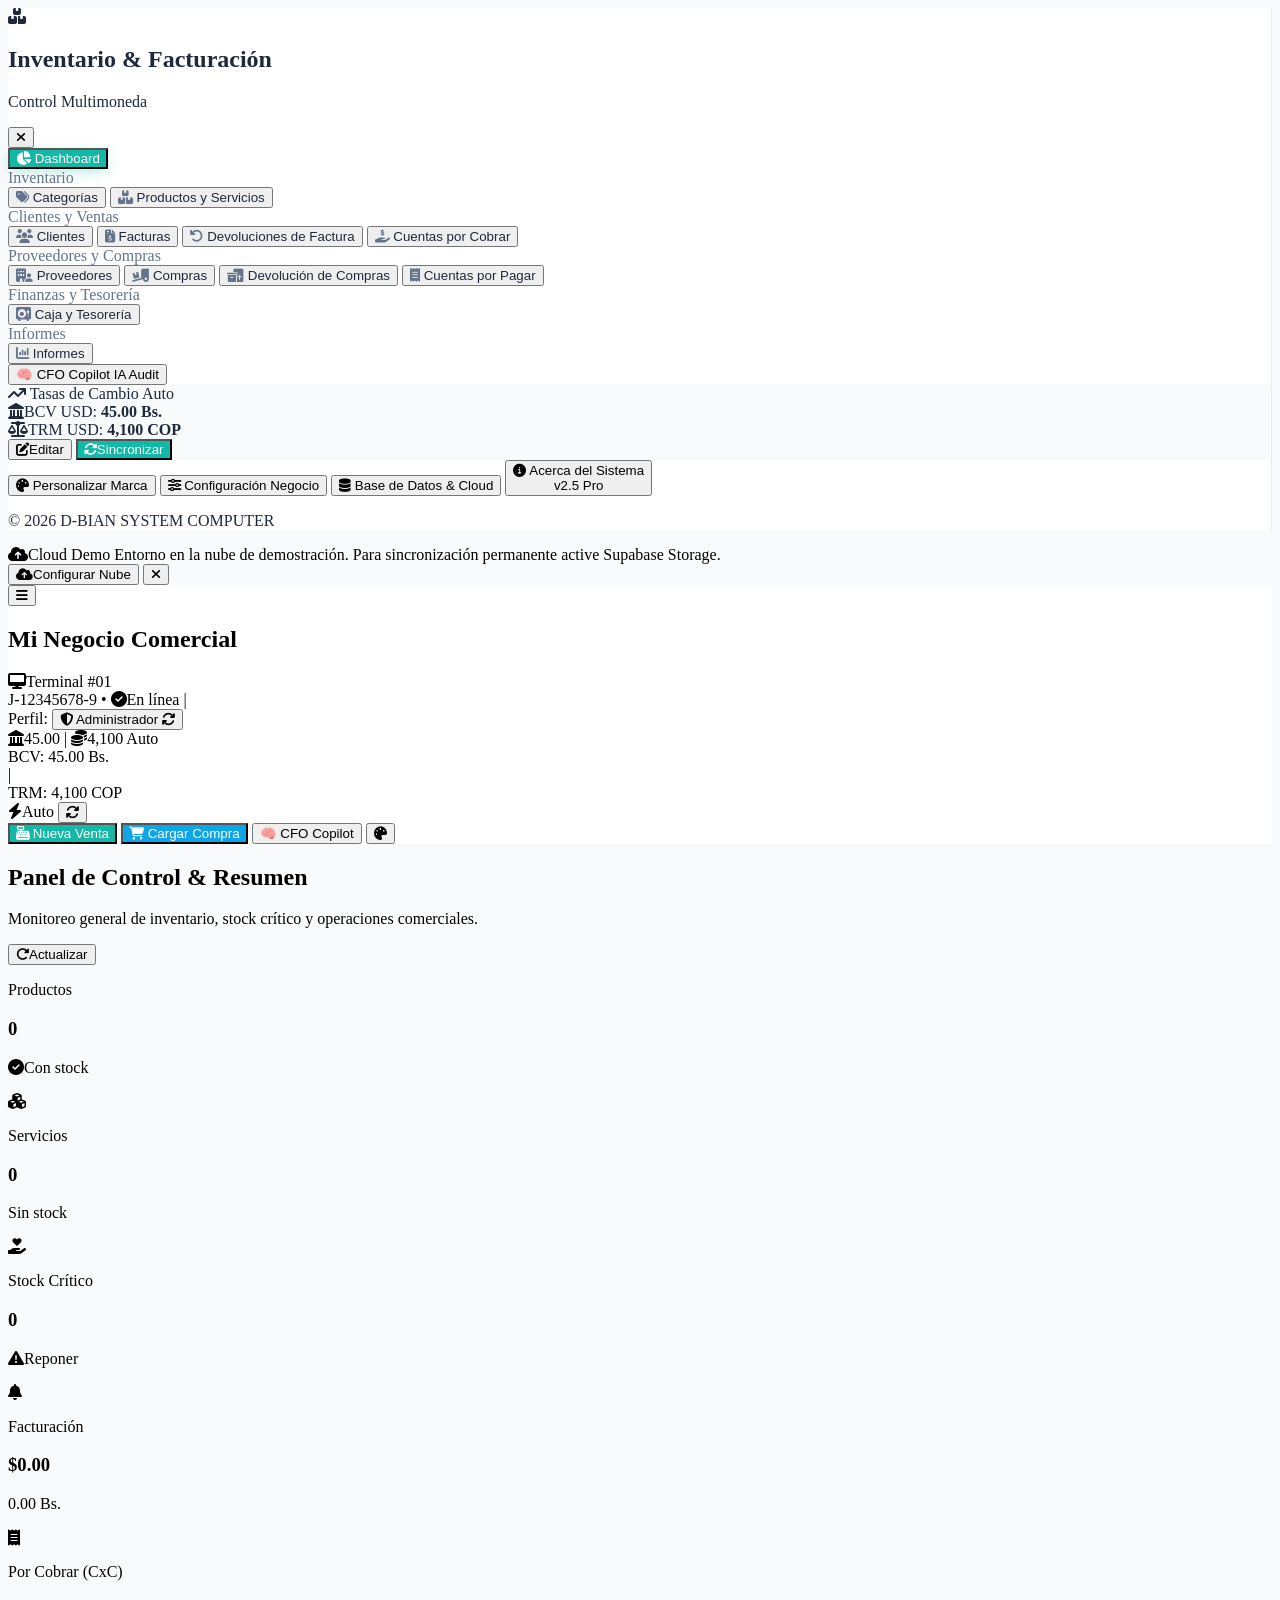
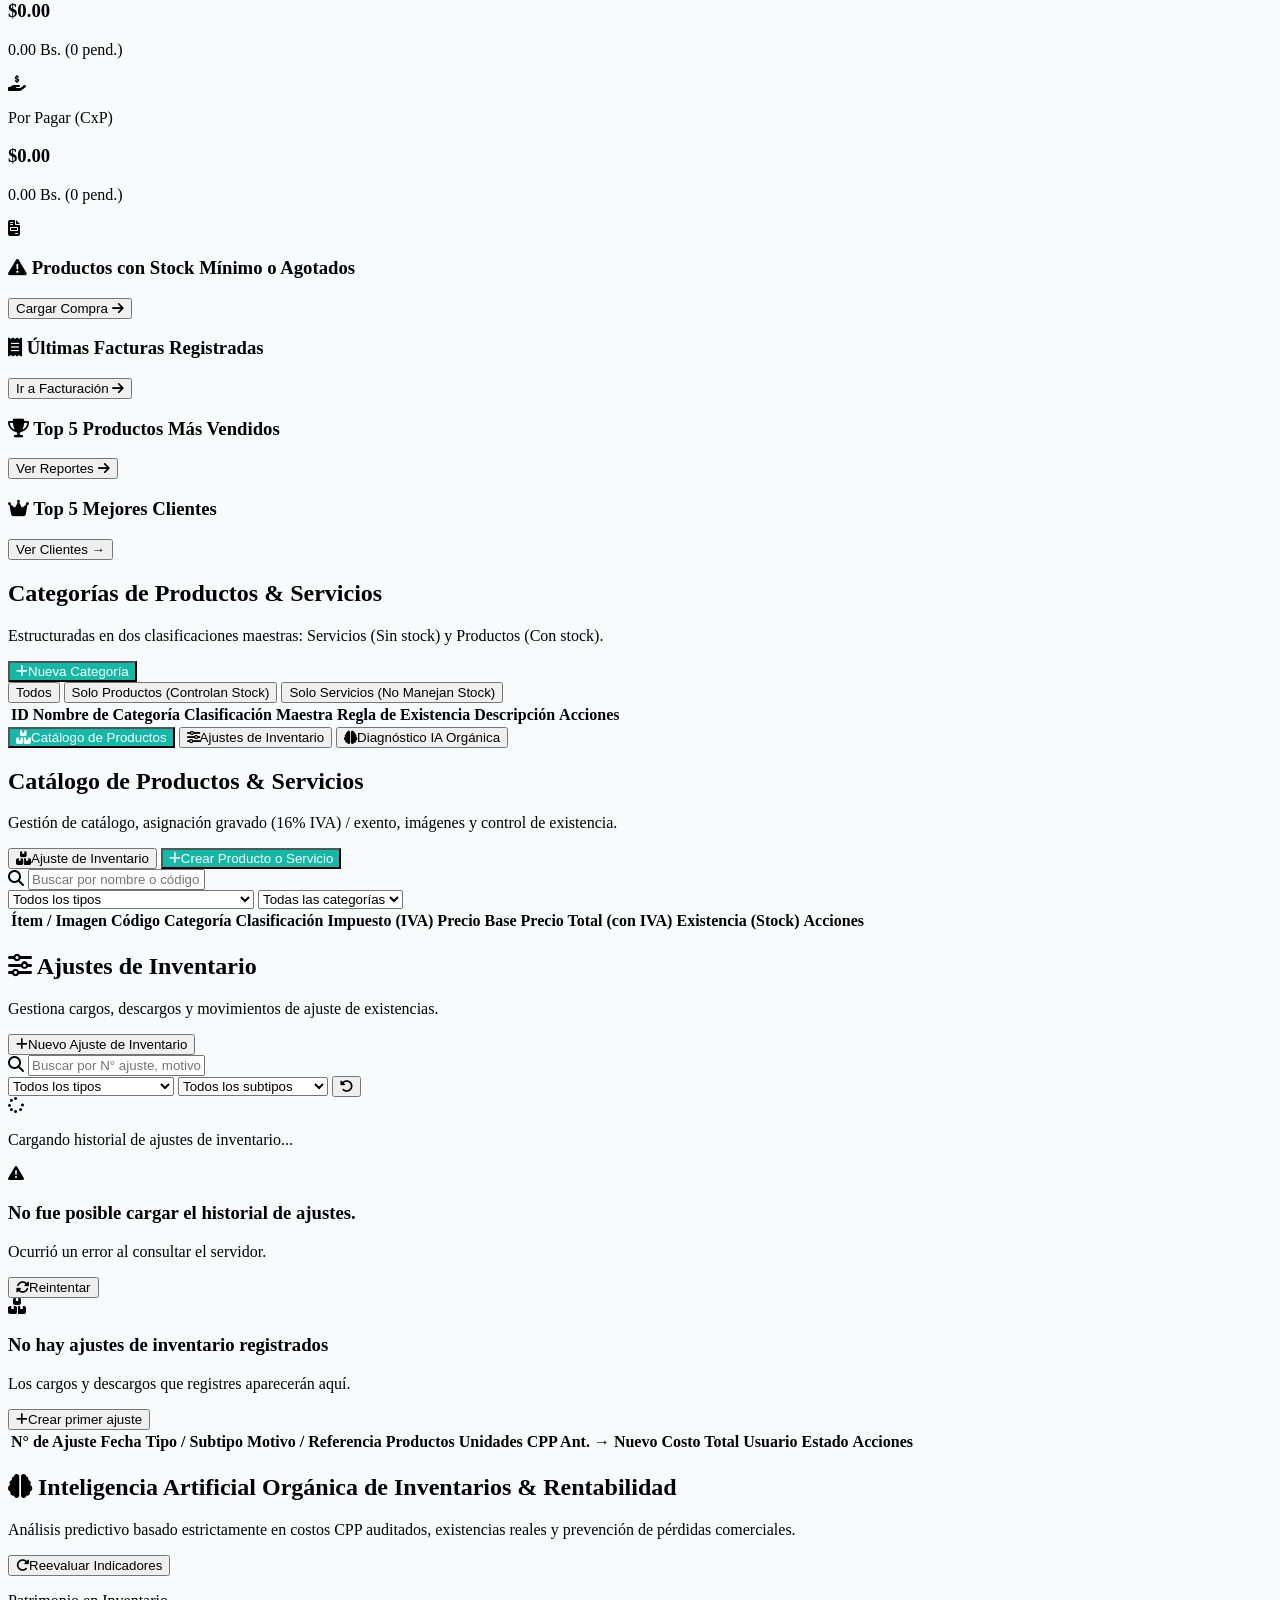
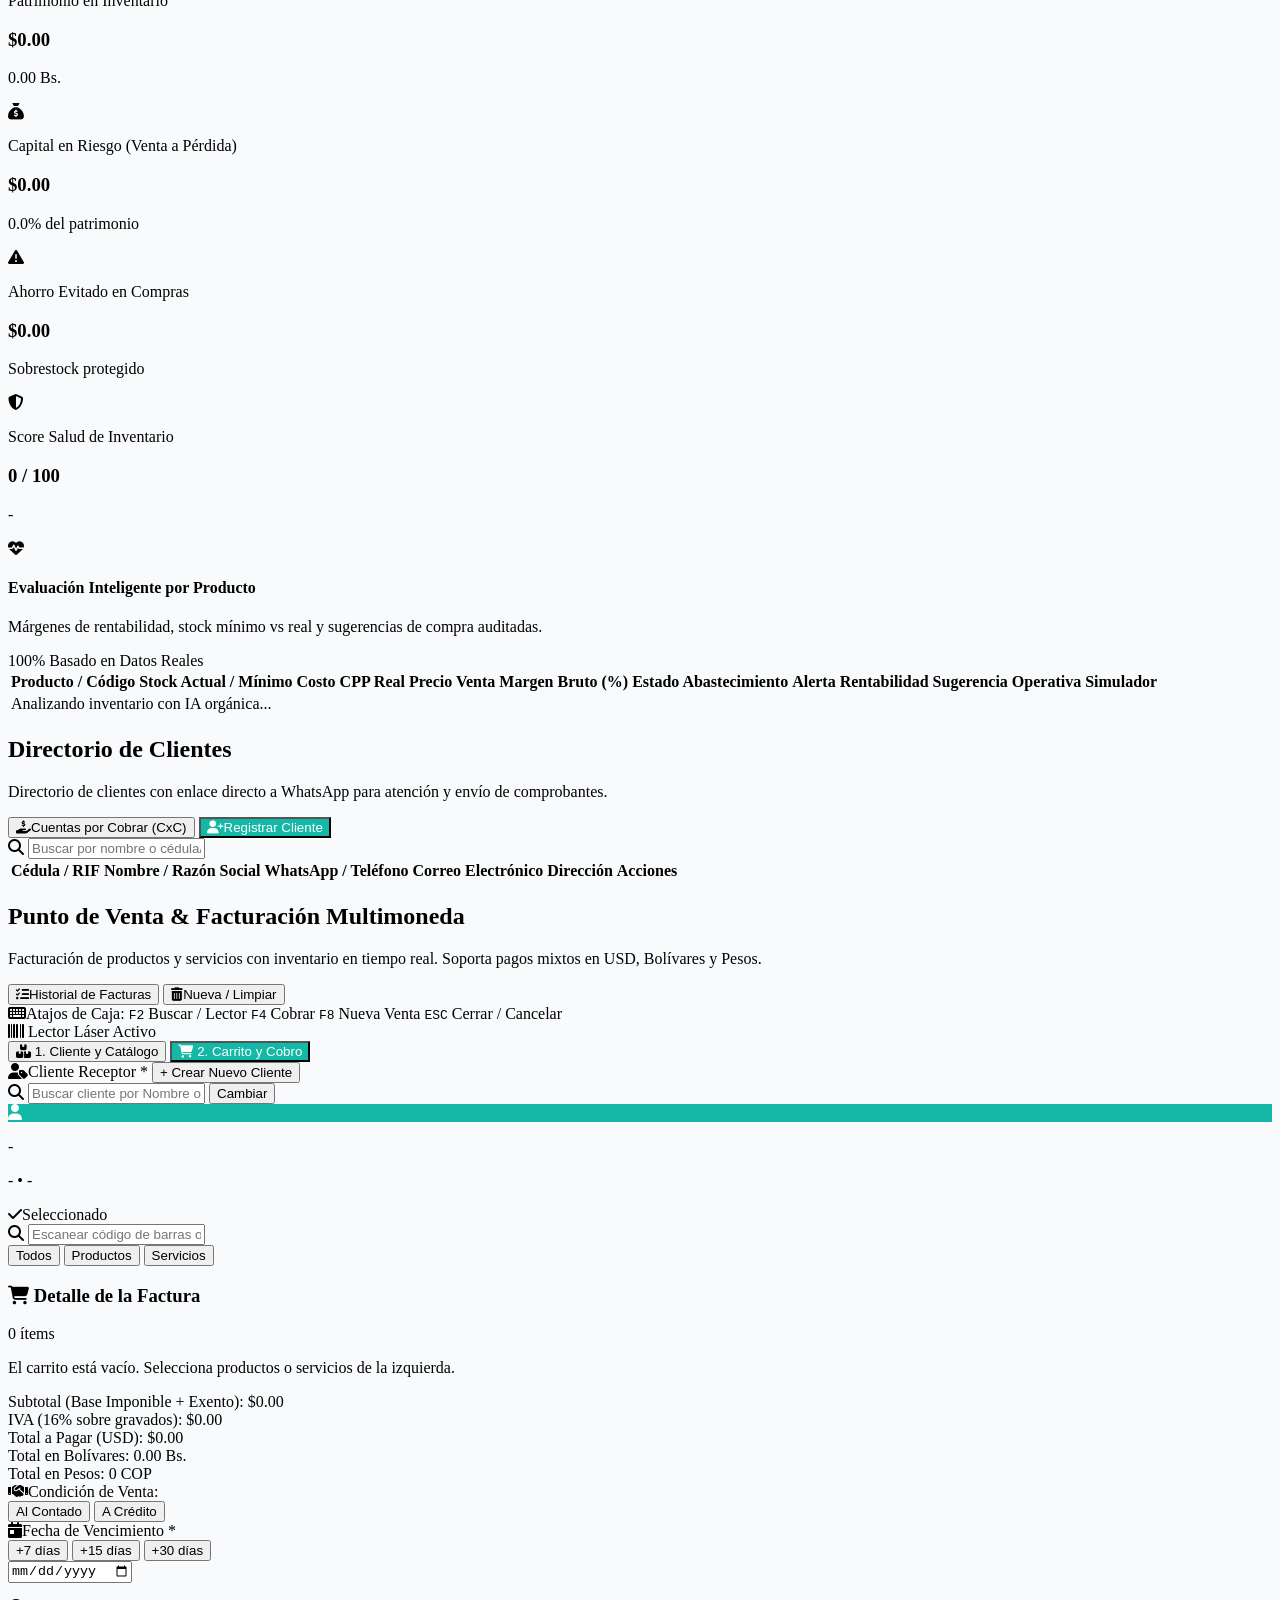
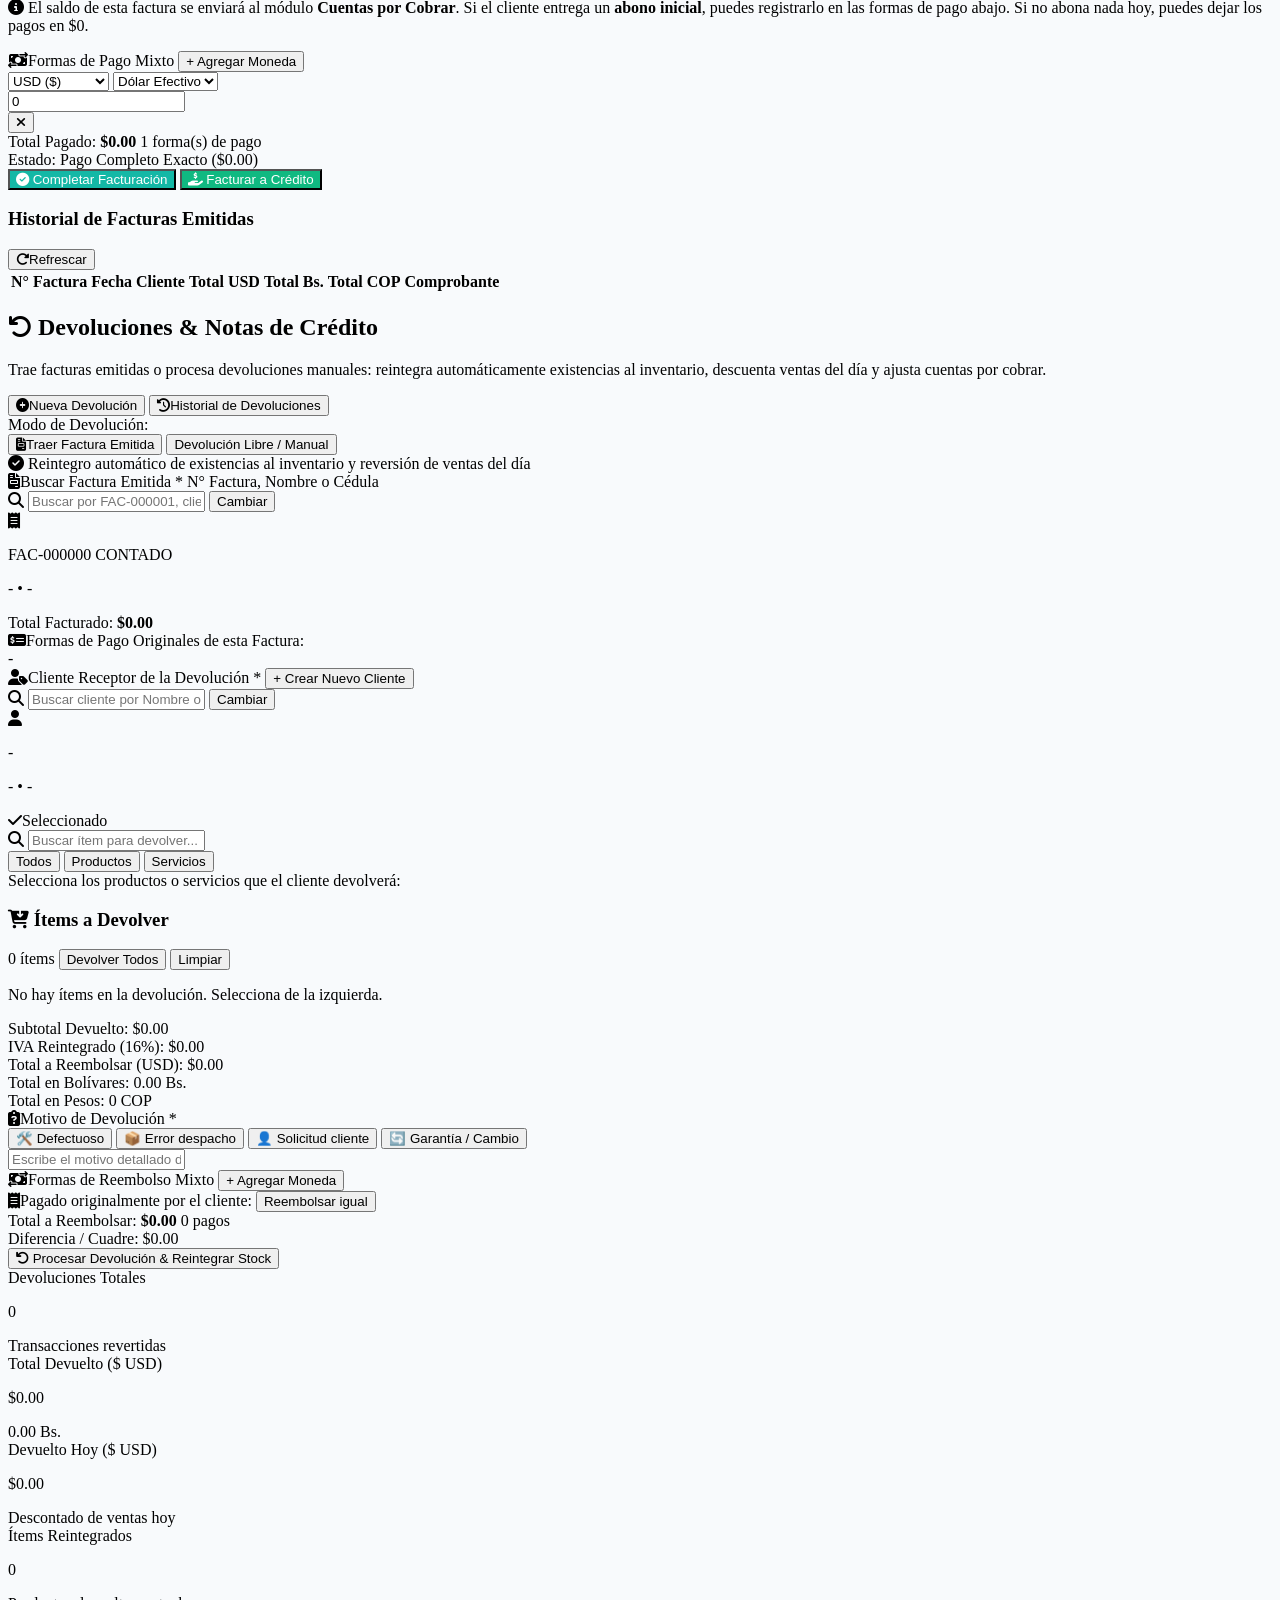
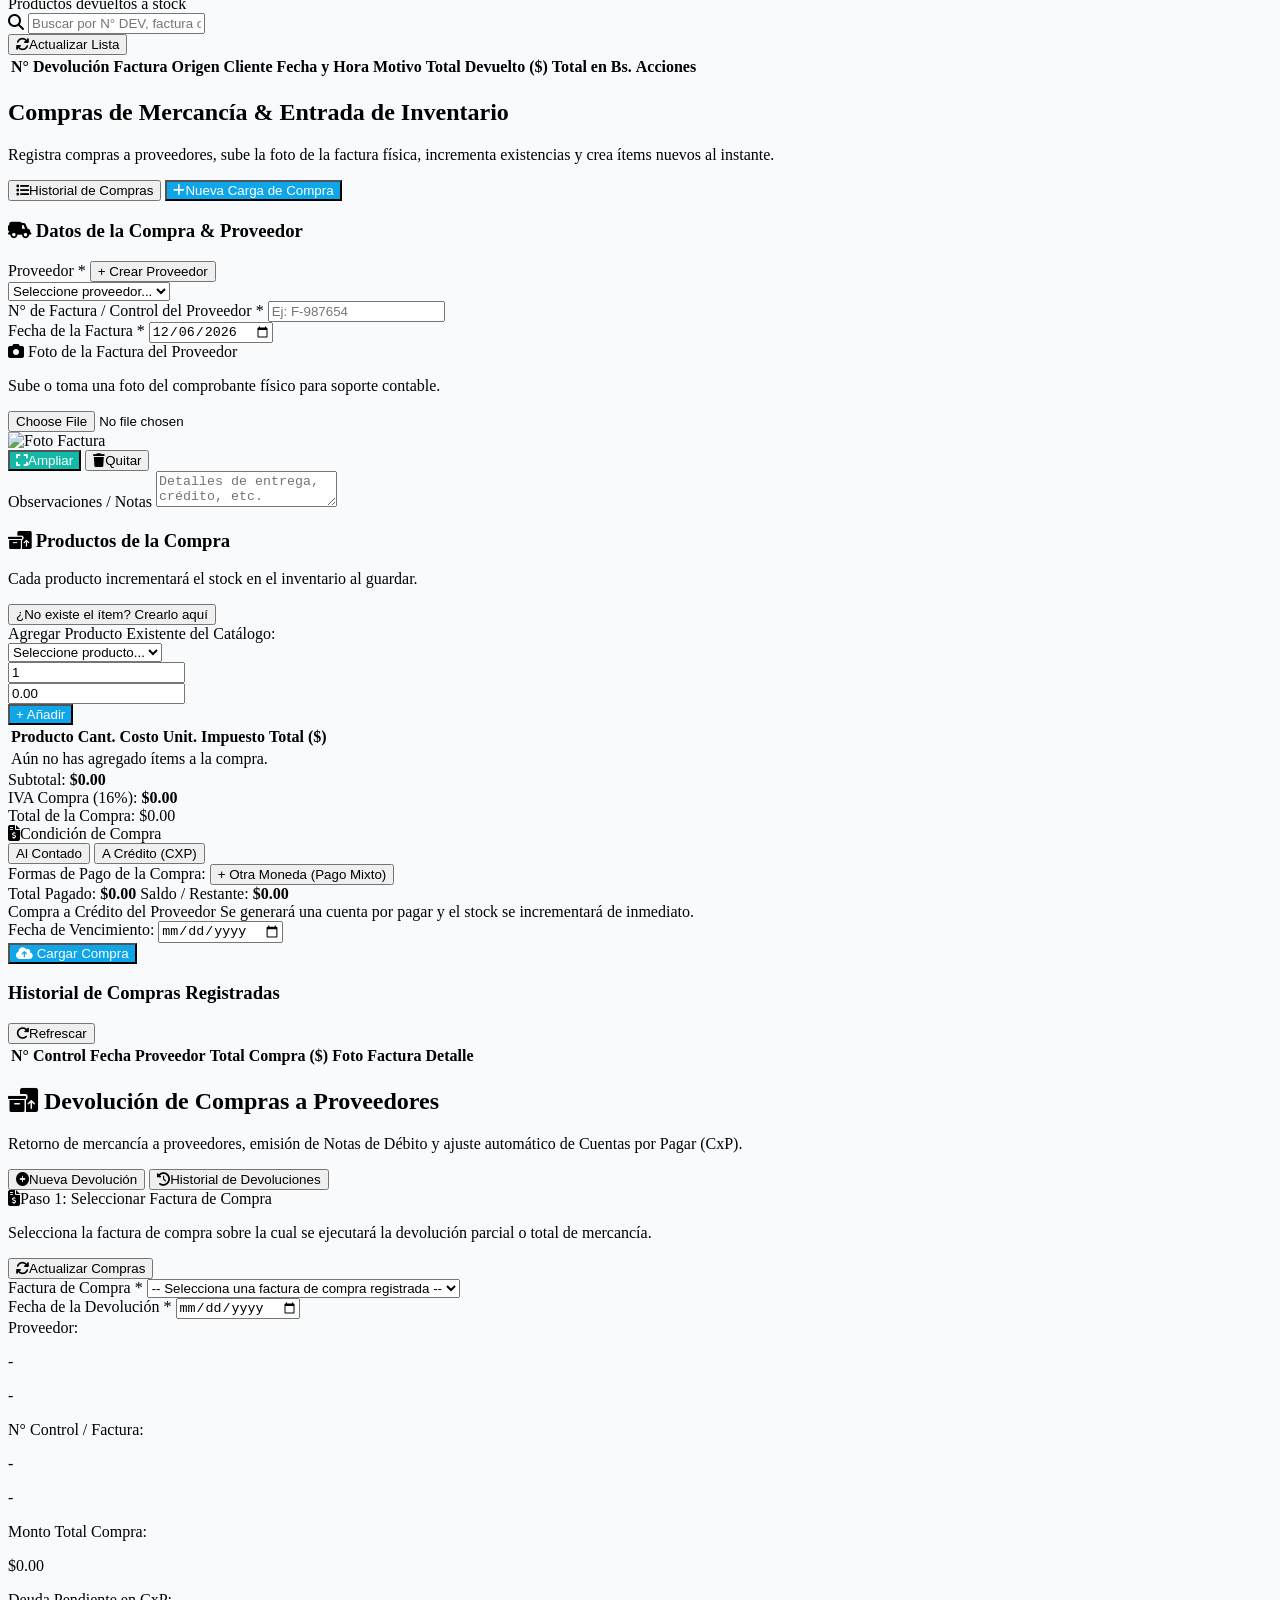
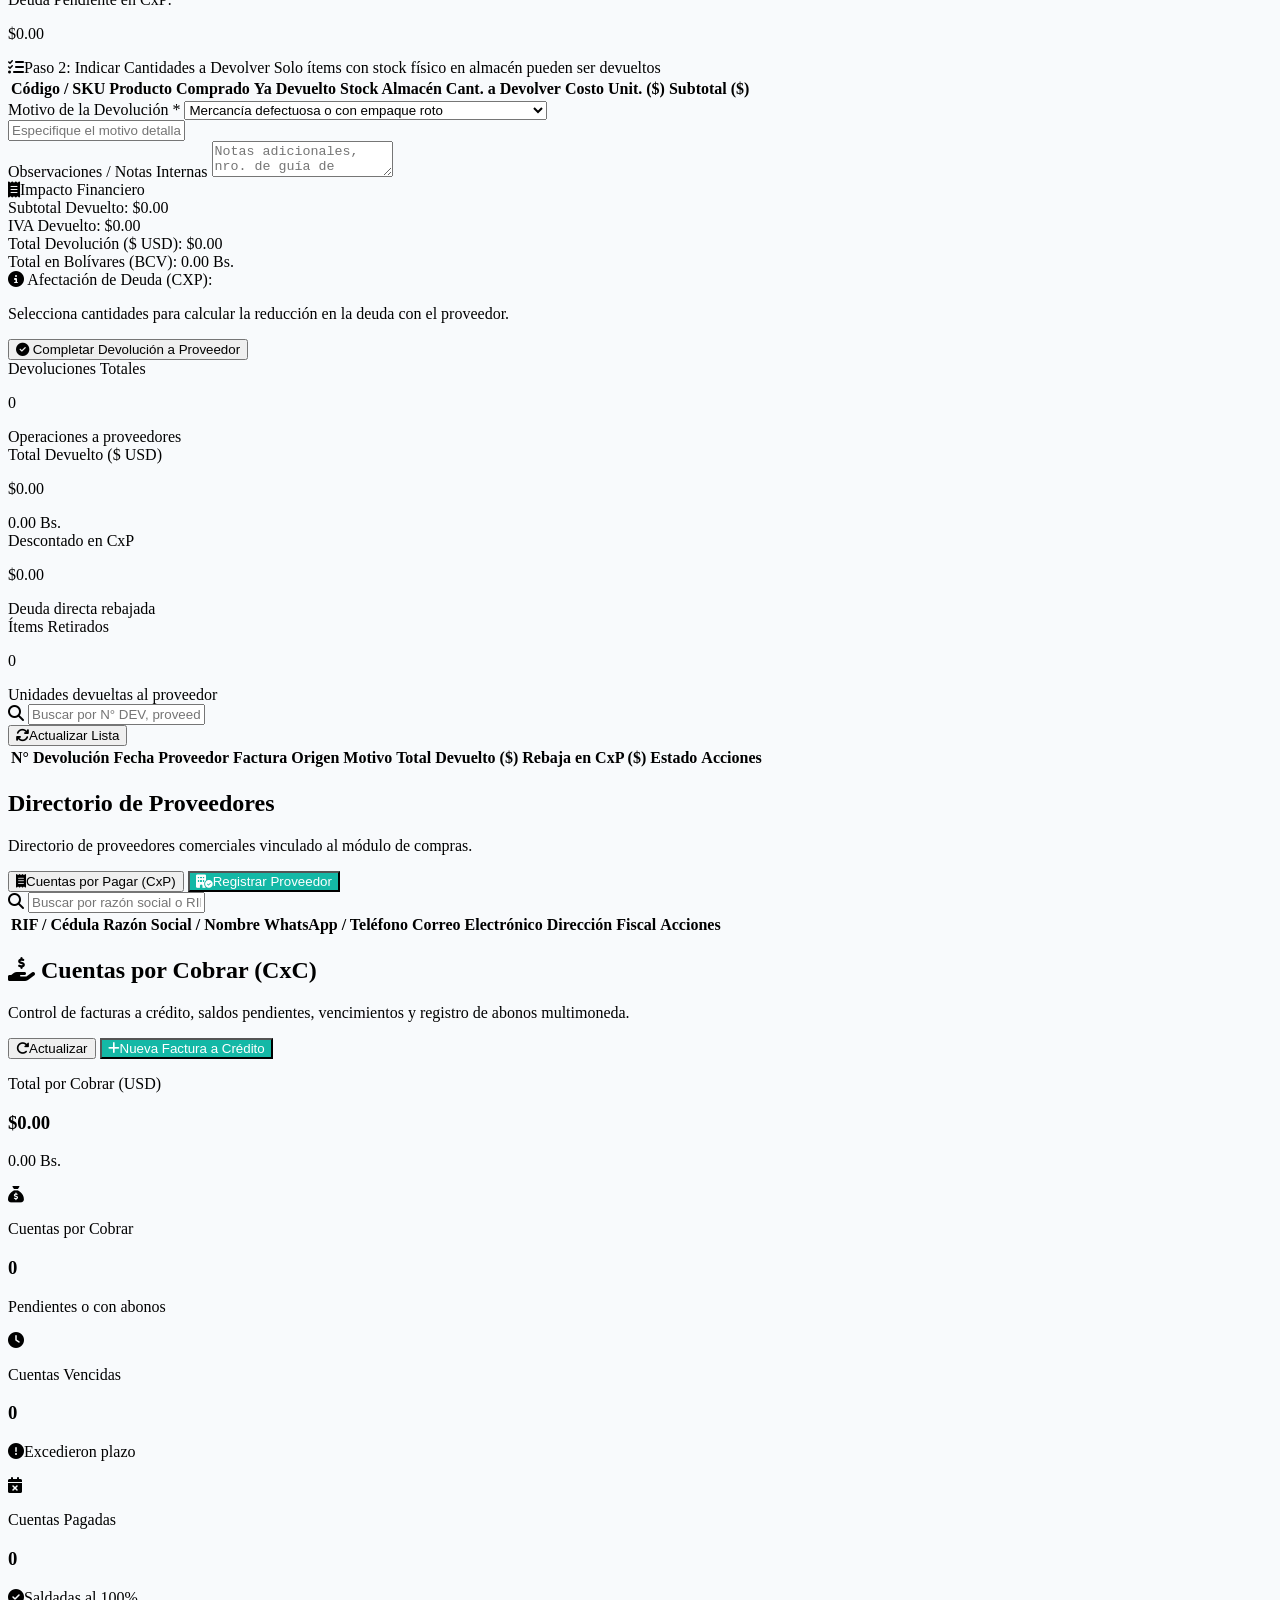
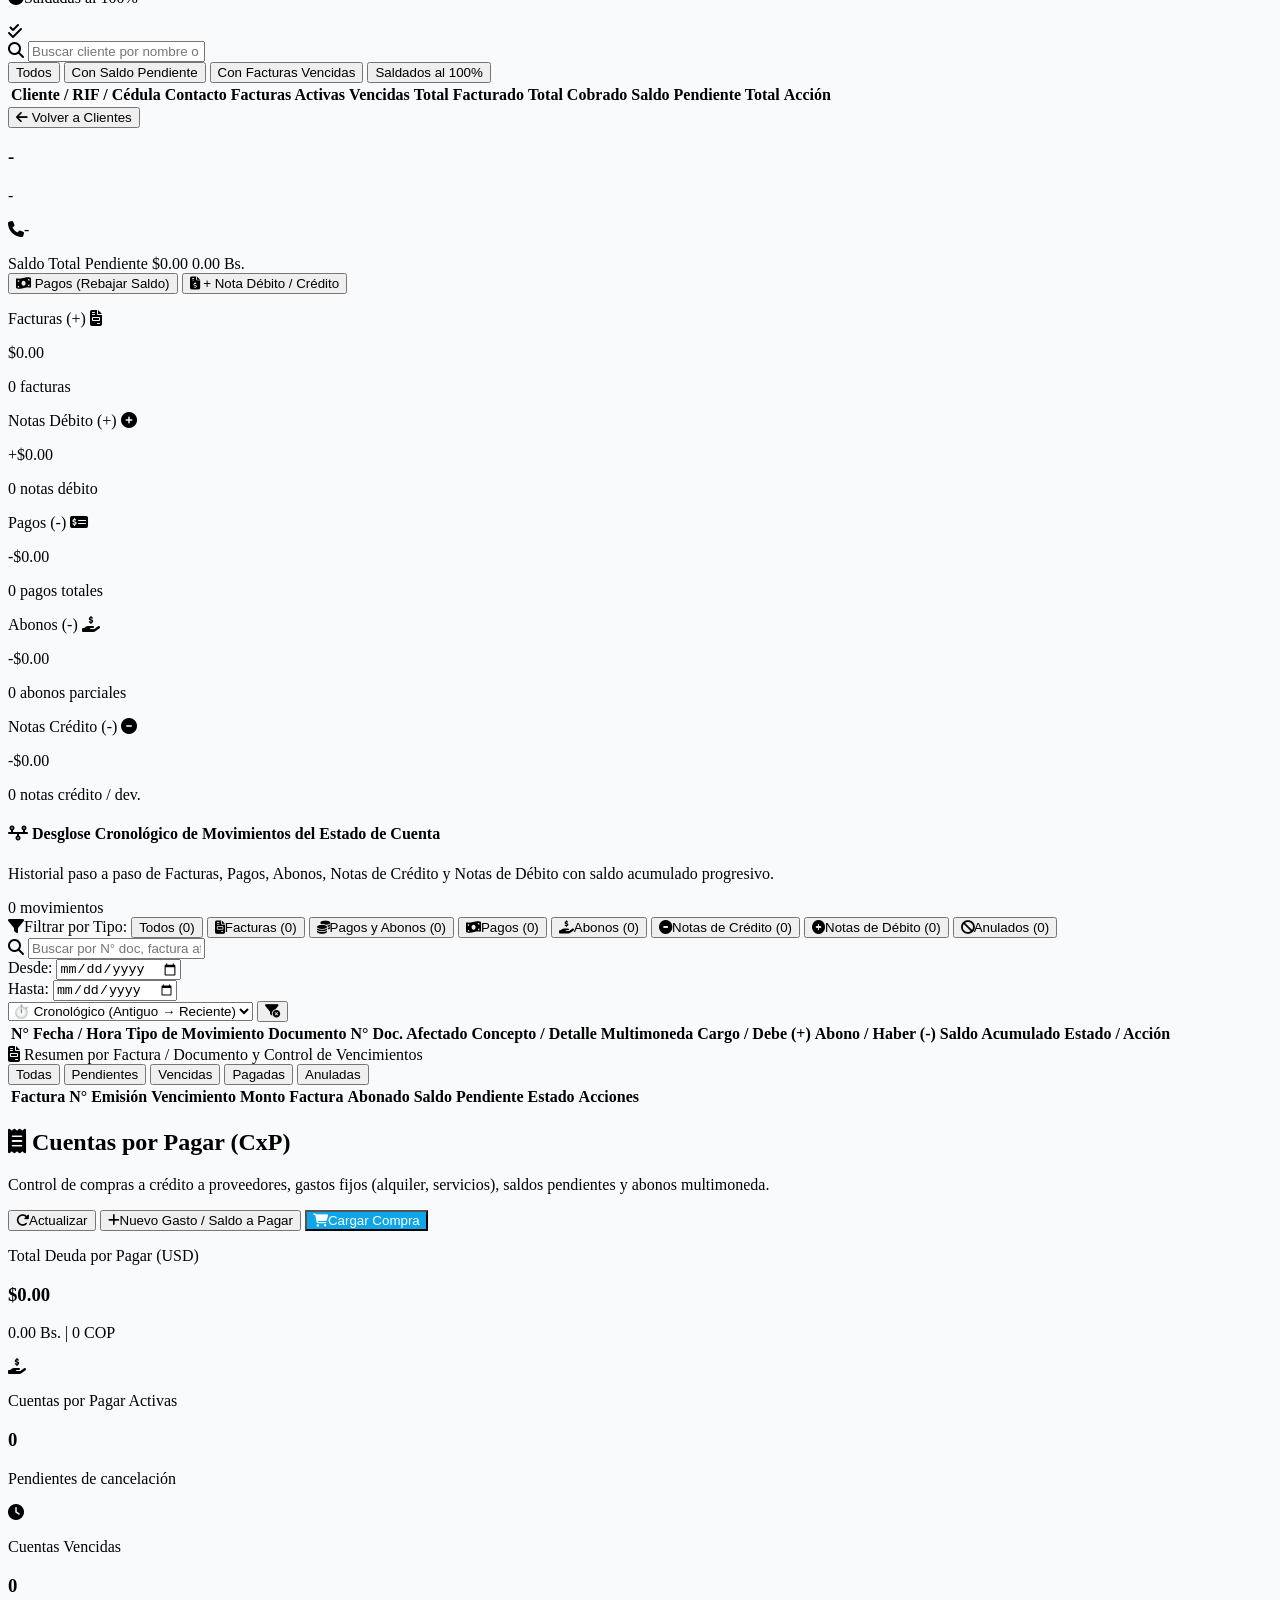
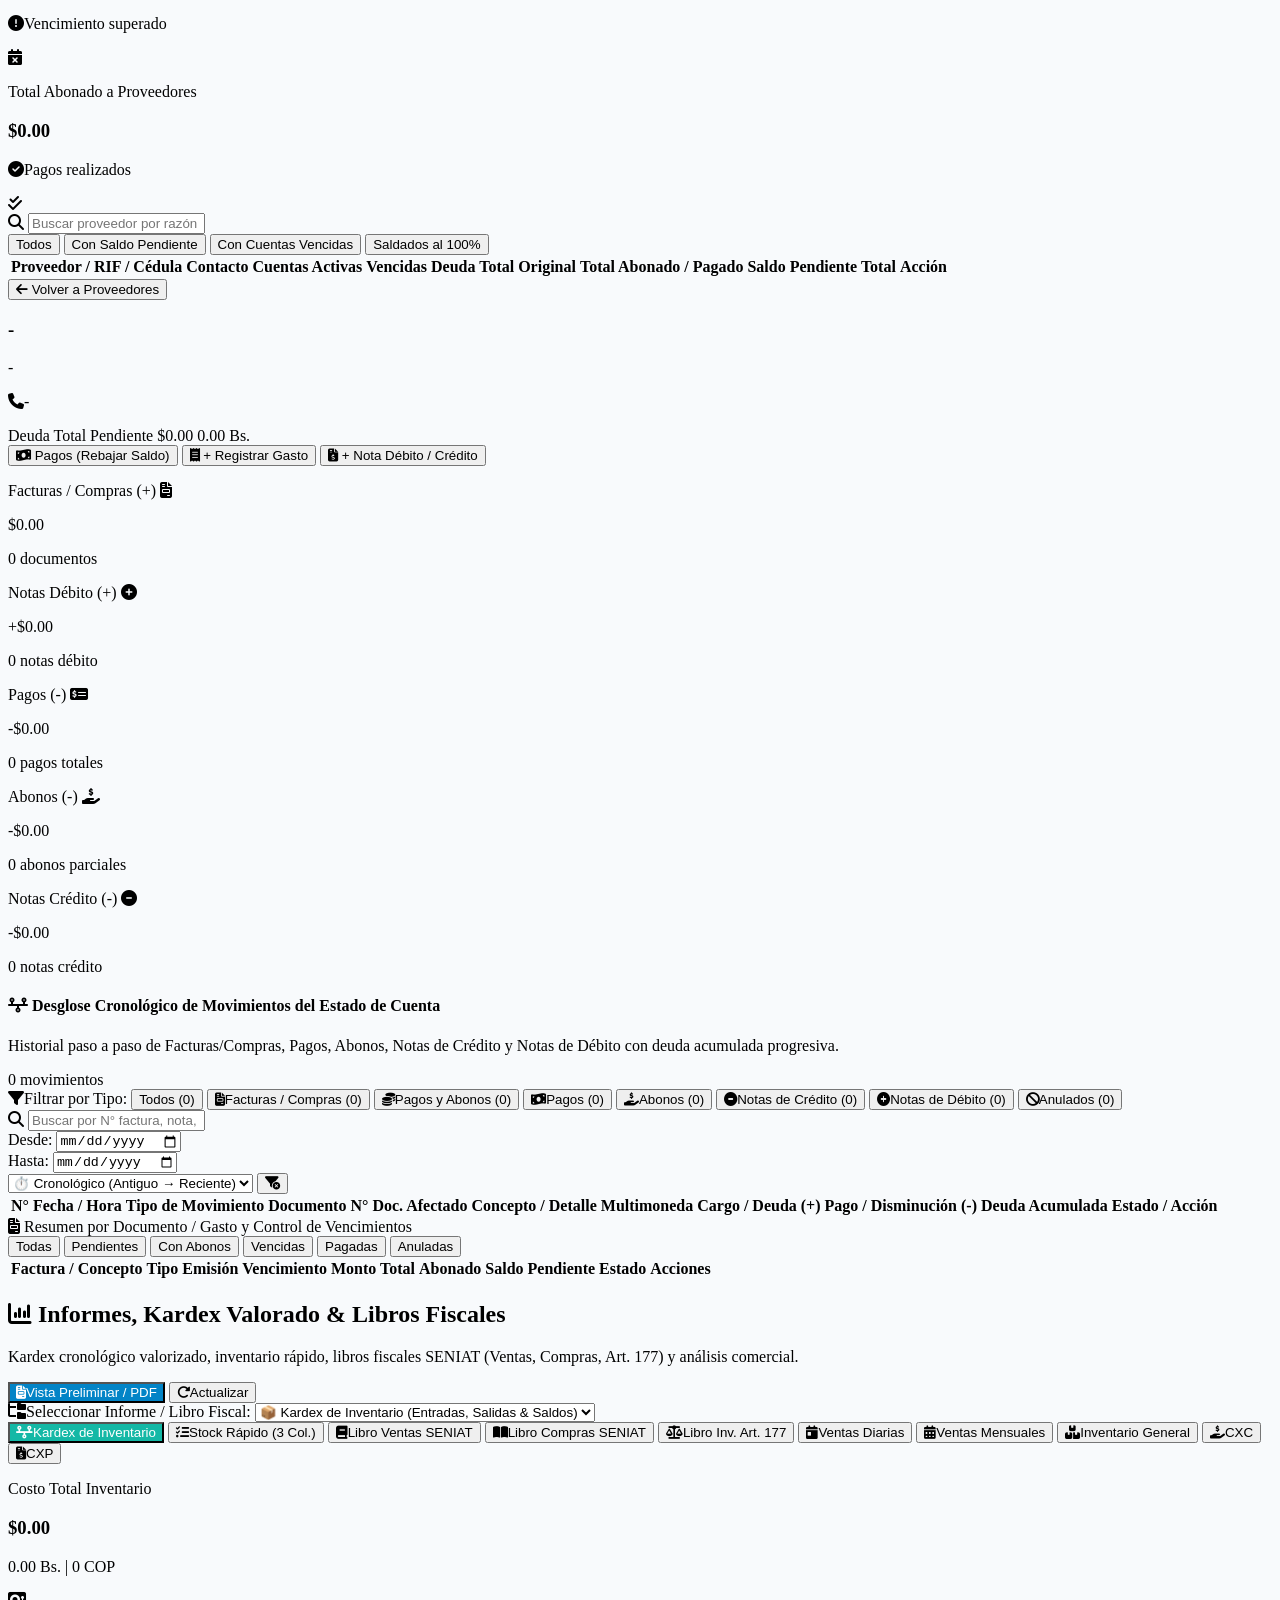
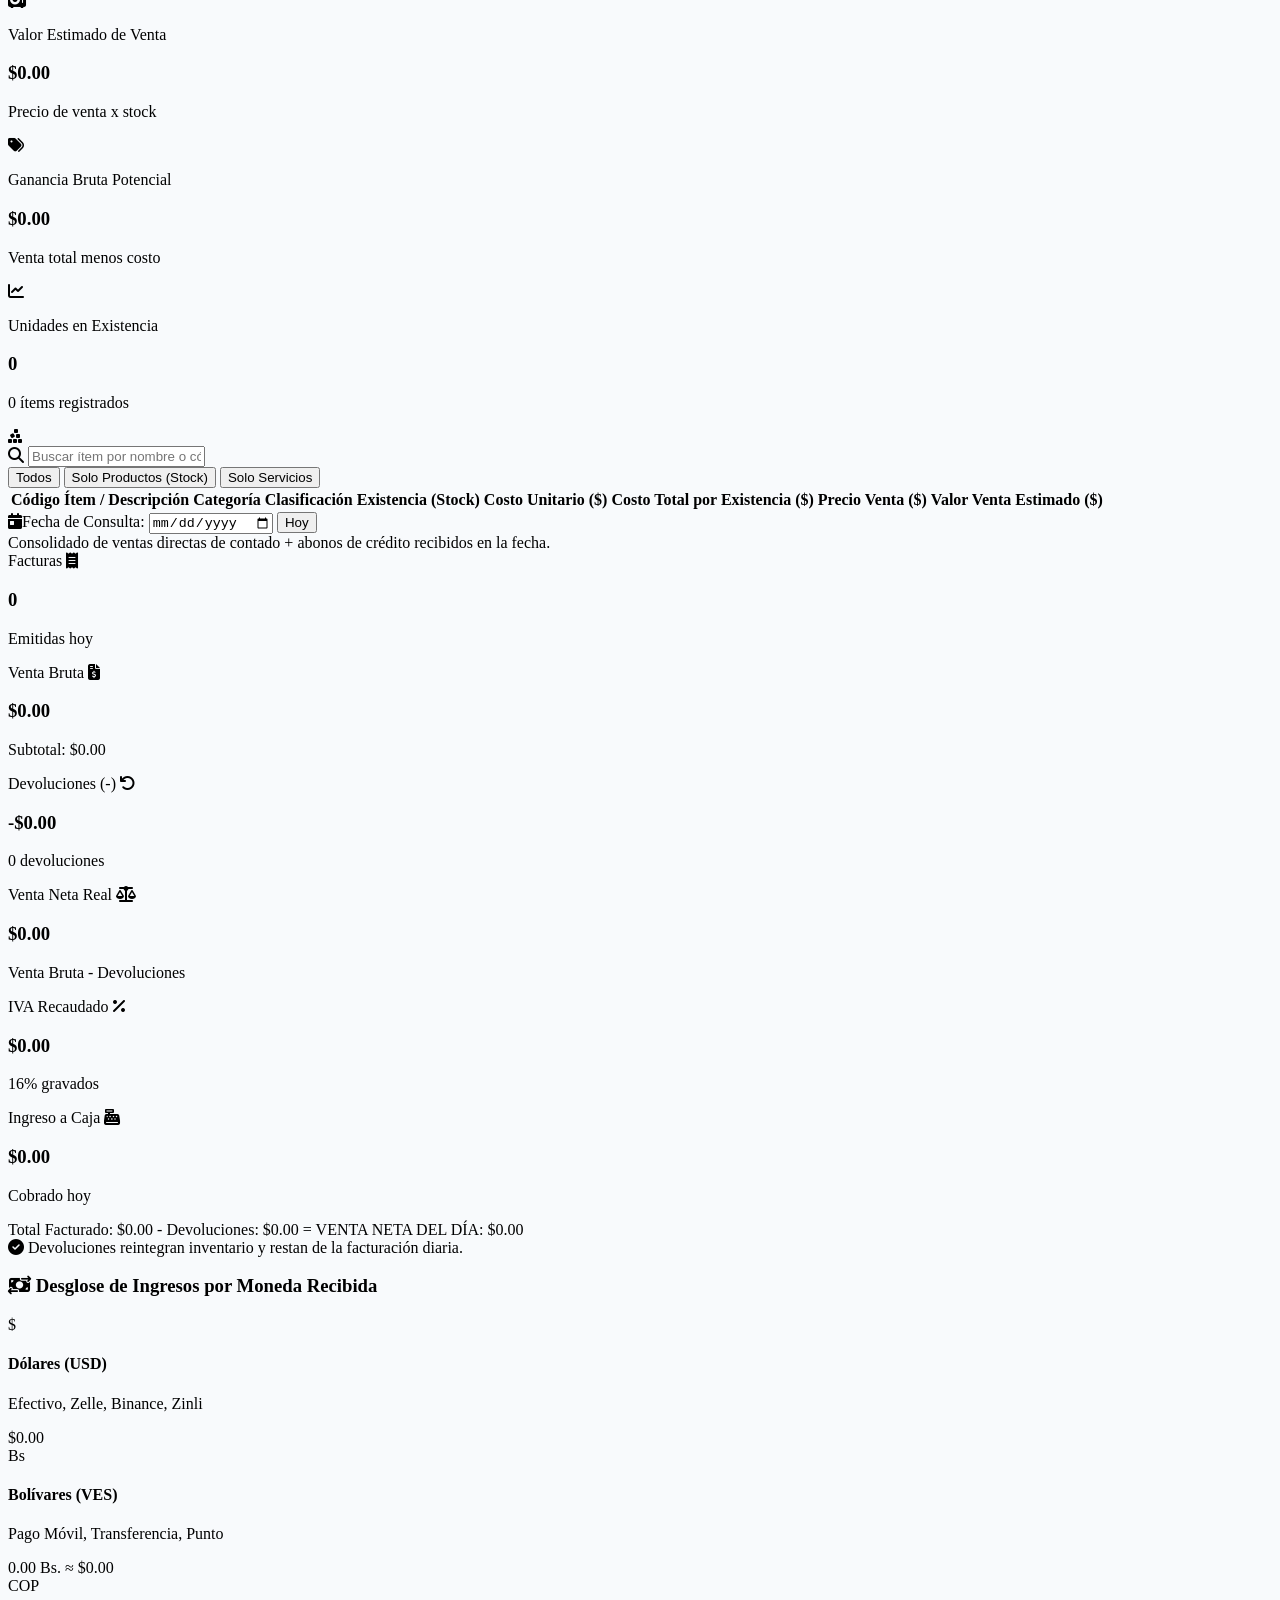
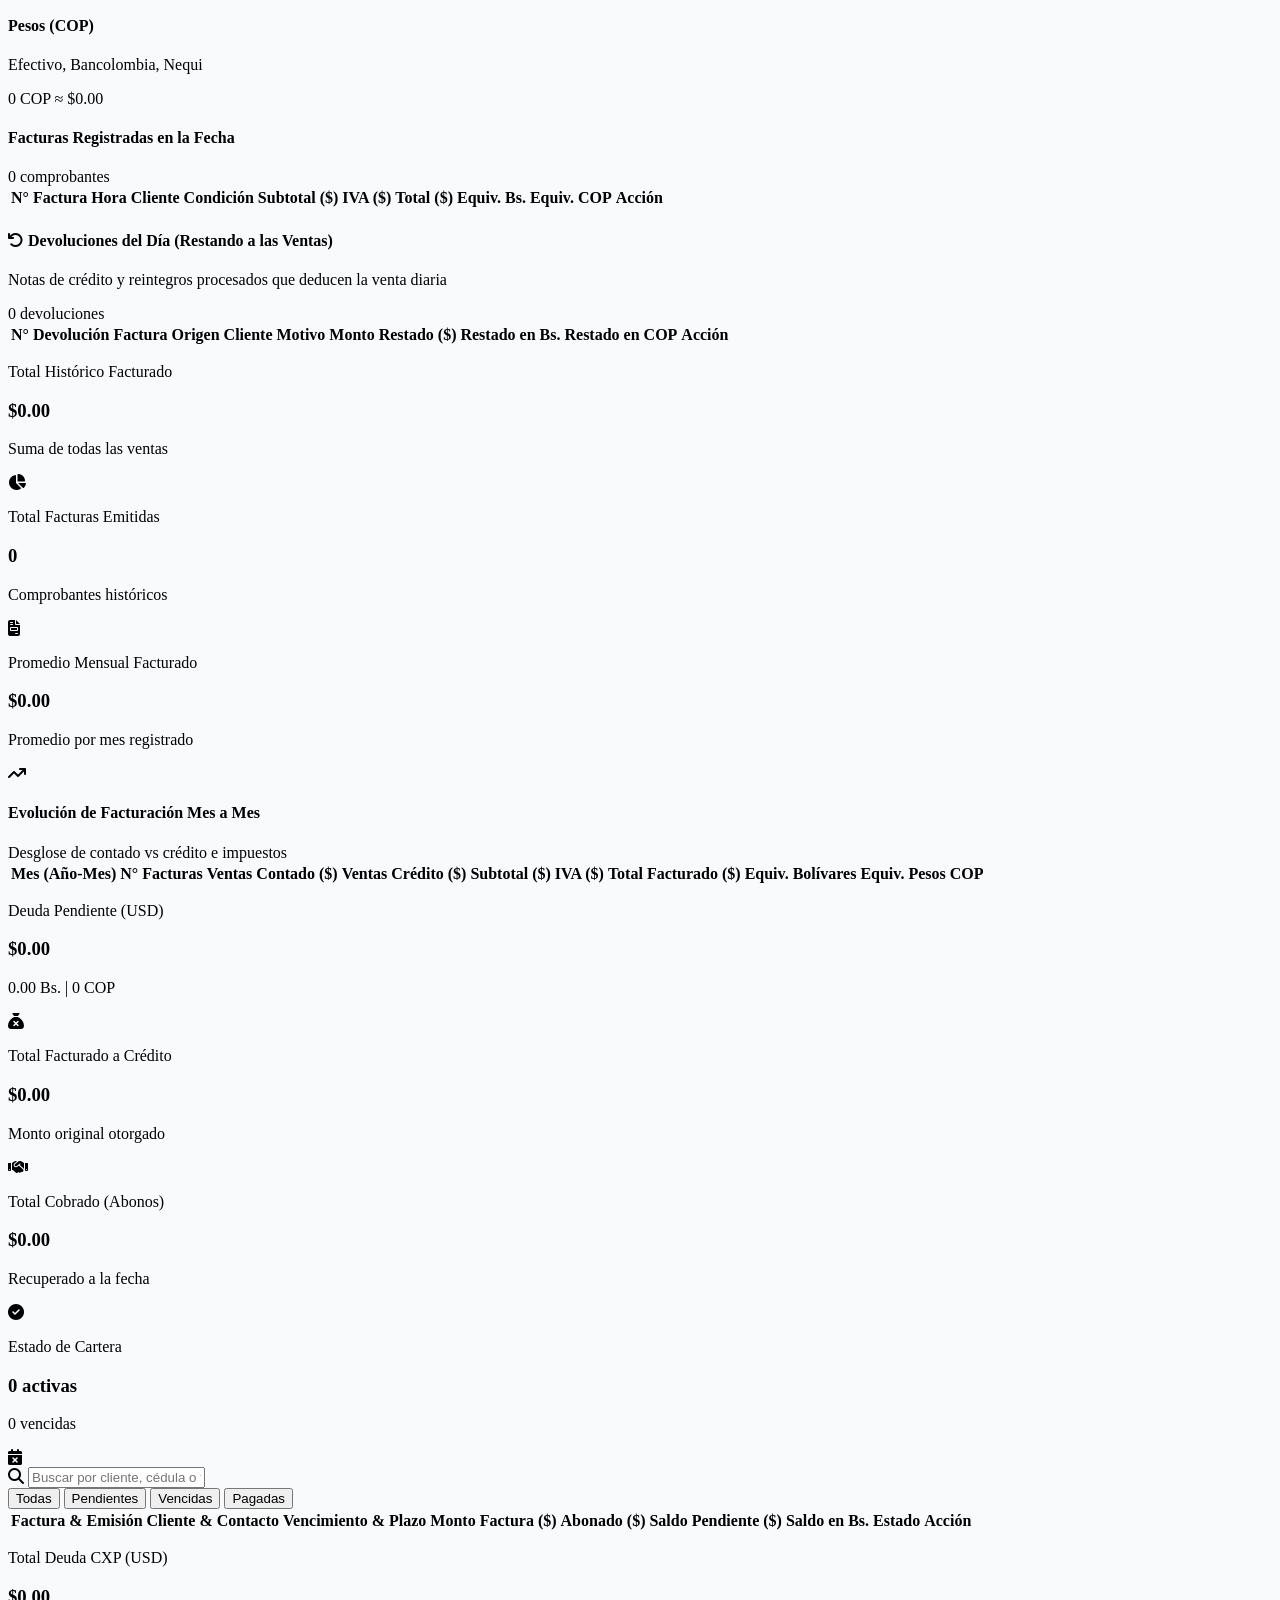
==== commit ff4db93d: "Add files via upload" ====
--- a/index.html
+++ b/index.html
@@ -1,5542 +1,6654 @@
-<!DOCTYPE html>
-<html lang="es">
-<head>
-  <meta charset="UTF-8">
-  <meta name="viewport" content="width=device-width, initial-scale=1.0">
-  <title>Sistema de Control de Inventario y Facturación Multimoneda</title>
-  <!-- Tailwind CSS CDN -->
-  <script src="https://cdn.tailwindcss.com"></script>
-  <!-- FontAwesome Icons -->
-  <link rel="stylesheet" href="https://cdnjs.cloudflare.com/ajax/libs/font-awesome/6.5.1/css/all.min.css">
-  <!-- Estilos Custom Soft UI y Tematización Dinámica -->
-  <link rel="stylesheet" href="styles.css">
-</head>
-<body class="bg-slate-50 text-slate-800 font-sans min-h-screen antialiased overflow-x-hidden md:flex selection:bg-teal-100 selection:text-teal-900">
-
-  <!-- ========================================================
-       BARRA LATERAL IZQUIERDA VERTICAL (SIDEBAR SOFT UI FRESCO)
-       ======================================================== -->
-  <aside id="appSidebar" class="fixed inset-y-0 left-0 z-50 w-72 max-w-[82vw] bg-white text-slate-800 flex flex-col h-full -translate-x-full transition-transform duration-300 md:translate-x-0 md:static md:sticky md:top-0 md:h-screen md:w-64 md:min-w-[16rem] md:shrink-0 md:z-40 border-r border-slate-200/80 shadow-xl md:shadow-none overflow-hidden">
-    
-    <!-- Encabezado / Marca en Sidebar -->
-    <div class="p-4 border-b border-slate-100 flex items-center justify-between shrink-0 bg-white/50 backdrop-blur-xs">
-      <div class="flex items-center space-x-3 cursor-pointer group" onclick="navigate('dashboard')">
-        <div class="w-10 h-10 rounded-2xl bg-gradient-to-tr from-teal-600 to-teal-400 text-white flex items-center justify-center shadow-md shadow-teal-500/25 group-hover:scale-105 transition-transform duration-200 shrink-0">
-          <i class="fa-solid fa-boxes-stacked text-lg"></i>
-        </div>
-        <div class="min-w-0">
-          <h1 class="font-extrabold text-sm text-slate-800 leading-tight tracking-tight truncate" id="sidebarBusinessName" data-label-key="titulo_app">Mi Negocio</h1>
-          <div class="flex items-center space-x-1.5 mt-0.5">
-            <span class="w-1.5 h-1.5 rounded-full bg-teal-500 animate-pulse"></span>
-            <p class="text-[11px] font-medium text-teal-600 truncate" id="sidebarSubtitle" data-label-key="subtitulo_app">Control Multimoneda</p>
-          </div>
-        </div>
-      </div>
-      <!-- Botón cerrar para móvil -->
-      <button class="md:hidden text-slate-400 hover:text-slate-700 p-1.5 rounded-lg hover:bg-slate-100 transition" onclick="toggleMobileSidebar()" aria-label="Cerrar Menú">
-        <i class="fa-solid fa-xmark text-lg"></i>
-      </button>
-    </div>
-
-    <!-- Navegación Vertical con Pestañas (Estructura Corporativa ERP) -->
-    <nav class="flex-1 px-3 py-2 space-y-1 overflow-y-auto" id="sidebarNavList">
-      
-      <!-- Panel General -->
-      <button onclick="navigate('dashboard')" id="nav-dashboard" class="sidebar-nav-btn active-nav group">
-        <i class="fa-solid fa-chart-pie mr-2.5 text-slate-400 group-hover:text-slate-600 transition-colors text-sm w-4 text-center"></i>
-        <span data-label-key="tab_dashboard">Dashboard</span>
-      </button>
-
-      <!-- Sección: Ventas & Mostrador -->
-      <div class="pt-3 pb-1 px-2.5">
-        <span class="sidebar-section-title text-[10px] font-bold uppercase tracking-wider text-slate-400">Ventas & Mostrador</span>
-      </div>
-      <button onclick="navigate('facturacion')" id="nav-facturacion" class="sidebar-nav-btn group">
-        <i class="fa-solid fa-cash-register mr-2.5 text-slate-400 group-hover:text-slate-600 transition-colors text-sm w-4 text-center"></i>
-        <span data-label-key="tab_facturacion">Punto de Venta (POS)</span>
-      </button>
-      <button onclick="navigate('clientes')" id="nav-clientes" class="sidebar-nav-btn group">
-        <i class="fa-solid fa-users mr-2.5 text-slate-400 group-hover:text-slate-600 transition-colors text-sm w-4 text-center"></i>
-        <span data-label-key="tab_clientes">Clientes</span>
-      </button>
-      <button onclick="navigate('devoluciones')" id="nav-devoluciones" class="sidebar-nav-btn group">
-        <i class="fa-solid fa-arrow-rotate-left mr-2.5 text-slate-400 group-hover:text-slate-600 transition-colors text-sm w-4 text-center"></i>
-        <span data-label-key="tab_devoluciones">Devoluciones & NC</span>
-      </button>
-
-      <!-- Sección: Inventario & Catálogo -->
-      <div class="pt-3 pb-1 px-2.5">
-        <span class="sidebar-section-title text-[10px] font-bold uppercase tracking-wider text-slate-400">Inventario & Catálogo</span>
-      </div>
-      <button onclick="navigate('productos')" id="nav-productos" class="sidebar-nav-btn group">
-        <i class="fa-solid fa-boxes-stacked mr-2.5 text-slate-400 group-hover:text-slate-600 transition-colors text-sm w-4 text-center"></i>
-        <span data-label-key="tab_productos">Productos & Servicios</span>
-      </button>
-      <button onclick="navigate('categorias')" id="nav-categorias" class="sidebar-nav-btn group">
-        <i class="fa-solid fa-tags mr-2.5 text-slate-400 group-hover:text-slate-600 transition-colors text-sm w-4 text-center"></i>
-        <span data-label-key="tab_categorias">Categorías</span>
-      </button>
-
-      <!-- Sección: Compras & Proveedores -->
-      <div class="pt-3 pb-1 px-2.5">
-        <span class="sidebar-section-title text-[10px] font-bold uppercase tracking-wider text-slate-400">Compras & Proveedores</span>
-      </div>
-      <button onclick="navigate('compras')" id="nav-compras" class="sidebar-nav-btn group">
-        <i class="fa-solid fa-truck-ramp-box mr-2.5 text-slate-400 group-hover:text-slate-600 transition-colors text-sm w-4 text-center"></i>
-        <span data-label-key="tab_compras">Compras de Mercancía</span>
-      </button>
-      <button onclick="navigate('proveedores')" id="nav-proveedores" class="sidebar-nav-btn group">
-        <i class="fa-solid fa-building-user mr-2.5 text-slate-400 group-hover:text-slate-600 transition-colors text-sm w-4 text-center"></i>
-        <span data-label-key="tab_proveedores">Proveedores</span>
-      </button>
-
-      <!-- Sección: Finanzas & Control -->
-      <div class="pt-3 pb-1 px-2.5">
-        <span class="sidebar-section-title text-[10px] font-bold uppercase tracking-wider text-slate-400">Finanzas & Control</span>
-      </div>
-      <button onclick="navigate('cxc')" id="nav-cxc" class="sidebar-nav-btn group">
-        <i class="fa-solid fa-hand-holding-dollar mr-2.5 text-slate-400 group-hover:text-slate-600 transition-colors text-sm w-4 text-center"></i>
-        <span data-label-key="tab_cxc">Cuentas por Cobrar (CxC)</span>
-      </button>
-      <button onclick="navigate('cxp')" id="nav-cxp" class="sidebar-nav-btn group role-admin-only">
-        <i class="fa-solid fa-receipt mr-2.5 text-slate-400 group-hover:text-slate-600 transition-colors text-sm w-4 text-center"></i>
-        <span data-label-key="tab_cxp">Cuentas por Pagar (CxP)</span>
-      </button>
-      <button onclick="navigate('reportes')" id="nav-reportes" class="sidebar-nav-btn group role-admin-only">
-        <i class="fa-solid fa-chart-column mr-2.5 text-slate-400 group-hover:text-slate-600 transition-colors text-sm w-4 text-center"></i>
-        <span data-label-key="tab_reportes">Informes & Kardex Fiscal</span>
-      </button>
-    </nav>
-
-    <!-- Tarjeta de Tasas de Cambio en Sidebar (Soft UI Mini-Card) -->
-    <div class="sidebar-widget-card p-3 mx-3 my-2 rounded-2xl bg-slate-50/90 border border-slate-200/70 text-xs space-y-2 shadow-2xs transition hover:border-slate-300">
-      <div class="flex items-center justify-between cursor-pointer" onclick="openTasasModal()" title="Configurar Tasas y Modo de Sincronización">
-        <span class="font-bold text-slate-700 flex items-center text-[11px] uppercase tracking-wide">
-          <i class="fa-solid fa-arrow-trend-up text-teal-600 mr-1.5 text-xs"></i>
-          Tasas de Cambio
-        </span>
-        <span class="text-[10px] font-semibold text-emerald-700 bg-emerald-50 px-2 py-0.5 rounded-full border border-emerald-200/60 flex items-center" id="badgeTasasOficiales">
-          <span class="w-1.5 h-1.5 rounded-full bg-emerald-500 mr-1 animate-pulse"></span>Auto
-        </span>
-      </div>
-      <div class="space-y-1 cursor-pointer font-mono text-xs" onclick="openTasasModal()" title="Clic para modificar tasas manualmente o cambiar modo">
-        <div class="flex justify-between items-center bg-white px-2.5 py-1.5 rounded-xl border border-slate-200/60 shadow-2xs">
-          <span class="text-slate-500 text-[11px] font-sans flex items-center font-medium">
-            <i class="fa-solid fa-landmark text-amber-500 mr-1.5 text-[11px]"></i>BCV USD:
-          </span>
-          <strong class="text-slate-800 font-mono font-bold text-xs" id="sidebarRateVes">45.00 Bs.</strong>
-        </div>
-        <div class="flex justify-between items-center bg-white px-2.5 py-1.5 rounded-xl border border-slate-200/60 shadow-2xs">
-          <span class="text-slate-500 text-[11px] font-sans flex items-center font-medium">
-            <i class="fa-solid fa-scale-balanced text-teal-600 mr-1.5 text-[11px]"></i>TRM USD:
-          </span>
-          <strong class="text-slate-800 font-mono font-bold text-xs" id="sidebarRateCop">4,100 COP</strong>
-        </div>
-      </div>
-      <div class="grid grid-cols-2 gap-1.5 pt-1 border-t border-slate-200/60">
-        <button onclick="openTasasModal()" class="bg-white hover:bg-slate-100 text-slate-700 font-semibold py-1.5 px-2 rounded-xl text-[10px] flex items-center justify-center border border-slate-200 shadow-2xs transition" title="Modificar tasas manualmente o apagar sincronización">
-          <i class="fa-solid fa-pen-to-square mr-1 text-slate-400"></i>Editar
-        </button>
-        <button onclick="sincronizarTasasOficiales()" id="btnSyncTasasSidebar" class="btn-theme-primary text-white font-semibold py-1.5 px-2 rounded-xl text-[10px] flex items-center justify-center shadow-xs transition" title="Consultar BCV y TRM ahora">
-          <i class="fa-solid fa-rotate mr-1" id="iconSyncTasas"></i>Sincronizar
-        </button>
-      </div>
-    </div>
-
-    <!-- Opciones del Sistema en Pie de Sidebar -->
-    <div class="p-2.5 border-t border-slate-100 space-y-1 text-xs shrink-0">
-      <button onclick="openPersonalizacionModal()" class="w-full flex items-center px-3 py-1.5 text-slate-600 hover:text-slate-900 hover:bg-slate-50 rounded-xl transition font-medium group">
-        <i class="fa-solid fa-palette mr-2.5 text-teal-600 group-hover:scale-110 transition-transform"></i>
-        <span>Personalizar Marca</span>
-      </button>
-      <button onclick="openConfigModal()" class="w-full flex items-center px-3 py-1.5 text-slate-600 hover:text-slate-900 hover:bg-slate-50 rounded-xl transition font-medium group role-admin-only">
-        <i class="fa-solid fa-sliders mr-2.5 text-slate-400 group-hover:text-slate-600 transition-colors"></i>
-        <span>Configuración Negocio</span>
-      </button>
-      <button onclick="openDatabaseModal()" id="btnSidebarDb" class="w-full flex items-center px-3 py-1.5 text-slate-600 hover:text-slate-900 hover:bg-slate-50 rounded-xl transition font-medium group role-admin-only">
-        <i class="fa-solid fa-database mr-2.5 text-slate-400 group-hover:text-slate-600 transition-colors"></i>
-        <span>Base de Datos & Cloud</span>
-      </button>
-      <button onclick="openAcercaDeModal()" class="w-full flex items-center justify-between px-3 py-2 text-slate-600 hover:text-teal-700 hover:bg-teal-50/60 rounded-xl transition font-medium group border border-slate-200/70 mt-1">
-        <div class="flex items-center">
-          <i class="fa-solid fa-circle-info mr-2.5 text-teal-600 group-hover:scale-110 transition-transform"></i>
-          <span>Acerca del Sistema</span>
-        </div>
-        <span class="text-[9px] font-mono font-bold bg-slate-100 text-slate-600 px-1.5 py-0.5 rounded">v2.5 Pro</span>
-      </button>
-      <div class="pt-1 text-center">
-        <p class="text-[9px] text-slate-400 font-mono tracking-tight">© 2026 D-BIAN SYSTEM COMPUTER</p>
-      </div>
-    </div>
-  </aside>
-
-  <!-- Overlay para Móviles -->
-  <div id="sidebarBackdrop" onclick="toggleMobileSidebar()" class="fixed inset-0 bg-slate-900/60 backdrop-blur-sm z-40 hidden md:hidden"></div>
-
-  <!-- ========================================================
-       CONTENEDOR DE CONTENIDO PRINCIPAL (DERECHA)
-       ======================================================== -->
-  <div class="app-main-wrapper flex-1 flex flex-col min-w-0 min-h-screen w-full">
-    
-    <!-- Banner de Alerta para Entorno Efímero en la Nube (Estilo Corporativo Cloud Demo) -->
-    <div id="cloudEphemeralAlert" class="hidden bg-slate-900 text-slate-200 px-3 sm:px-6 py-2 text-xs font-medium flex items-center justify-between border-b border-amber-500/40 shadow-sm sticky top-0 z-30 transition">
-      <div class="flex items-center space-x-2.5">
-        <span class="inline-flex items-center px-1.5 py-0.5 rounded text-[10px] font-bold bg-amber-500/20 text-amber-300 border border-amber-500/30">
-          <i class="fa-solid fa-cloud-arrow-up mr-1 text-amber-400"></i>Cloud Demo
-        </span>
-        <span class="text-slate-300">Entorno en la nube de demostración. Para sincronización permanente active Supabase Storage.</span>
-      </div>
-      <div class="flex items-center space-x-2 shrink-0">
-        <button onclick="openDatabaseModal()" class="bg-amber-500/20 hover:bg-amber-500/30 text-amber-300 border border-amber-500/40 px-2.5 py-1 rounded-lg text-xs font-semibold shadow-2xs transition cursor-pointer">
-          <i class="fa-solid fa-cloud-arrow-up mr-1"></i>Configurar Nube
-        </button>
-        <button onclick="document.getElementById('cloudEphemeralAlert').classList.add('hidden'); sessionStorage.setItem('dismissCloudAlert', '1');" class="text-slate-400 hover:text-white p-1 cursor-pointer" title="Cerrar aviso temporalmente">
-          <i class="fa-solid fa-xmark text-sm"></i>
-        </button>
-      </div>
-    </div>
-
-    <!-- Barra Superior (Header Compacto y Optimizado para Móvil / Desktop) -->
-    <header class="app-header bg-white border-b border-slate-200 sticky top-0 z-20 px-2.5 sm:px-6 py-2 sm:py-2.5 flex items-center justify-between gap-1.5 shadow-xs">
-      <div class="flex items-center space-x-2 sm:space-x-3 min-w-0 flex-1">
-        <!-- Botón Toggle Menú Móvil -->
-        <button onclick="toggleMobileSidebar()" class="md:hidden w-9 h-9 flex items-center justify-center text-slate-700 hover:text-slate-900 bg-slate-50 hover:bg-slate-100 rounded-xl border border-slate-200 shrink-0 shadow-2xs active:scale-95 transition" aria-label="Abrir Menú">
-          <i class="fa-solid fa-bars text-sm"></i>
-        </button>
-        <div class="min-w-0 flex-1">
-          <div class="flex items-center space-x-2">
-            <h2 class="font-extrabold text-xs sm:text-base text-slate-800 leading-tight truncate" id="headerBusinessName">Mi Negocio Comercial</h2>
-            <!-- Badge Terminal / Caja -->
-            <span class="hidden sm:inline-flex items-center px-2 py-0.5 rounded-md text-[10px] font-bold bg-slate-100 text-slate-700 border border-slate-200/80">
-              <i class="fa-solid fa-desktop mr-1 text-slate-400 text-[9px]"></i>Terminal #01
-            </span>
-          </div>
-          <div class="flex items-center space-x-1 sm:space-x-2 text-[10px] sm:text-xs text-slate-500 truncate mt-0.5">
-            <span id="headerDocFiscal" class="truncate font-mono">J-12345678-9</span>
-            <span>•</span>
-            <span class="text-emerald-600 font-semibold flex items-center shrink-0">
-              <i class="fa-solid fa-circle-check text-[8px] sm:text-[9px] mr-0.5 sm:mr-1"></i>En línea
-            </span>
-            <span class="hidden lg:inline text-slate-300">|</span>
-            <!-- Selector de Rol (RBAC Switcher) -->
-            <div class="hidden lg:inline-flex items-center space-x-1.5">
-              <span class="text-slate-400 text-[10px] font-medium">Perfil:</span>
-              <button type="button" onclick="toggleRolUsuario()" id="headerRoleBadge" class="inline-flex items-center text-[10px] font-bold text-teal-800 bg-teal-50 hover:bg-teal-100 px-2 py-0.5 rounded-full border border-teal-200 transition cursor-pointer shadow-2xs" title="Clic para alternar entre perfil Administrador y Cajero POS">
-                <i class="fa-solid fa-shield-halved mr-1 text-teal-600"></i>
-                <span id="headerRoleText">Administrador</span>
-                <i class="fa-solid fa-arrows-rotate ml-1.5 text-[8px] text-teal-500"></i>
-              </button>
-            </div>
-          </div>
-        </div>
-      </div>
-
-      <!-- Tasas en Header (Mobile + Tablet / Desktop) & Acciones Rápidas -->
-      <div class="flex items-center space-x-1 sm:space-x-2.5 shrink-0">
-        <!-- Badge de Tasas Móvil Compacto (< 1024px) -->
-        <div onclick="openTasasModal()" class="flex lg:hidden items-center space-x-1 bg-slate-50 px-2 py-1 rounded-xl border border-slate-200 text-[10px] font-mono shadow-2xs cursor-pointer hover:bg-slate-100 active:scale-95 transition" title="Configurar Tasas / Modo Manual">
-          <span class="text-amber-700 font-bold whitespace-nowrap"><i class="fa-solid fa-landmark text-amber-500 mr-0.5 text-[9px]"></i><span id="mobileRateVes">45.00</span></span>
-          <span class="text-slate-300 hidden xs:inline">|</span>
-          <span class="text-emerald-700 font-bold whitespace-nowrap hidden sm:inline"><i class="fa-solid fa-coins text-emerald-500 mr-0.5 text-[9px]"></i><span id="mobileRateCop">4,100</span></span>
-          <span id="headerTasasModoBadgeMob" class="text-[8px] bg-emerald-100 text-emerald-800 px-1 py-0.2 rounded font-sans font-bold">Auto</span>
-        </div>
-
-        <!-- Badge de Tasas Desktop (>= 1024px) -->
-        <div onclick="openTasasModal()" class="hidden lg:flex items-center space-x-2.5 bg-slate-50 px-3 py-1.5 rounded-xl border border-slate-200 text-xs shadow-xs cursor-pointer hover:bg-slate-100 transition" title="Configurar Tasas y Modo Automático / Manual">
-          <div class="flex items-center space-x-1 font-medium">
-            <span class="text-slate-500 font-semibold">BCV:</span>
-            <span class="text-amber-700 font-bold" id="headerRateVes">45.00 Bs.</span>
-          </div>
-          <span class="text-slate-300">|</span>
-          <div class="flex items-center space-x-1 font-medium">
-            <span class="text-slate-500 font-semibold">TRM:</span>
-            <span class="text-emerald-700 font-bold" id="headerRateCop">4,100 COP</span>
-          </div>
-          <span id="headerTasasModoBadge" class="text-[10px] px-2 py-0.5 rounded-full font-semibold bg-emerald-100 text-emerald-700 border border-emerald-300">
-            <i class="fa-solid fa-bolt mr-1"></i>Auto
-          </span>
-          <button onclick="event.stopPropagation(); sincronizarTasasOficiales()" title="Sincronizar Tasas Oficiales de BCV y TRM" class="text-slate-500 hover:text-sky-600 ml-1 transition">
-            <i class="fa-solid fa-arrows-rotate" id="headerIconSync"></i>
-          </button>
-        </div>
-
-        <!-- Botones de Acción Rápida (Personalizables en Tiempo Real) -->
-        <button onclick="navigate('facturacion')" class="btn-theme-factura text-white px-2.5 sm:px-3.5 py-2 rounded-xl text-xs sm:text-sm font-semibold shadow-xs flex items-center justify-center transition-all duration-200 active:scale-95" title="Nueva Venta">
-          <i class="fa-solid fa-cash-register sm:mr-1.5"></i>
-          <span class="hidden sm:inline" data-label-key="btn_nueva_venta">Nueva Venta</span>
-        </button>
-        <button onclick="navigate('compras')" class="btn-theme-compra text-white px-2.5 sm:px-3.5 py-2 rounded-xl text-xs sm:text-sm font-semibold shadow-xs flex items-center justify-center transition-all duration-200 active:scale-95" title="Cargar Compra">
-          <i class="fa-solid fa-cart-shopping sm:mr-1.5"></i>
-          <span class="hidden sm:inline" data-label-key="btn_cargar_compra">Cargar Compra</span>
-        </button>
-        <button onclick="openPersonalizacionModal()" title="Personalizar Colores y Nombres" class="p-2 bg-slate-100/80 hover:bg-slate-200/80 text-slate-600 hover:text-slate-800 rounded-xl transition-all duration-200 shadow-2xs active:scale-95">
-          <i class="fa-solid fa-palette text-xs sm:text-sm"></i>
-        </button>
-      </div>
-    </header>
-
-    <!-- Contenedor Principal de Vistas -->
-    <main class="flex-1 px-2.5 sm:px-6 lg:px-8 py-3 sm:py-6">
-
-    <!-- ========================================================
-         VISTA 1: DASHBOARD
-         ======================================================== -->
-    <section id="view-dashboard" class="space-y-3.5 sm:space-y-6">
-      <div class="flex items-center justify-between gap-2">
-        <div class="min-w-0">
-          <h2 class="text-lg sm:text-2xl font-bold text-slate-800 truncate">Panel de Control & Resumen</h2>
-          <p class="text-xs sm:text-sm text-slate-500 truncate">Monitoreo general de inventario, stock crítico y operaciones comerciales.</p>
-        </div>
-        <div class="flex items-center space-x-2 shrink-0">
-          <button onclick="loadDashboard()" class="text-xs sm:text-sm bg-white hover:bg-slate-50 text-slate-700 border border-slate-200 px-2.5 sm:px-3 py-1.5 sm:py-2 rounded-xl shadow-xs transition flex items-center">
-            <i class="fa-solid fa-rotate-right sm:mr-1.5"></i><span class="hidden sm:inline">Actualizar</span>
-          </button>
-        </div>
-      </div>
-
-      <!-- Tarjetas de Estadísticas Principales (Cuadrícula Compacta 2x3 en Móvil, 6 Cols en XL) -->
-      <div class="grid grid-cols-2 sm:grid-cols-2 lg:grid-cols-3 xl:grid-cols-6 gap-2.5 sm:gap-5 mobile-kpi-grid">
-        <!-- Tarjeta Productos con Control de Existencia -->
-        <div class="soft-card p-3 sm:p-5 flex items-center justify-between group hover:-translate-y-0.5 transition-all duration-300">
-          <div class="min-w-0">
-            <p class="text-[10px] sm:text-[11px] font-bold uppercase text-slate-400 tracking-wider truncate">Productos</p>
-            <h3 class="text-lg sm:text-3xl font-extrabold text-slate-800 mt-0.5 sm:mt-1.5 tracking-tight truncate" id="dashTotalProductos">0</h3>
-            <p class="text-[10px] sm:text-xs text-teal-600 mt-1 sm:mt-2 font-medium flex items-center truncate">
-              <i class="fa-solid fa-circle-check mr-1 text-[9px] sm:text-[10px]"></i>Con stock
-            </p>
-          </div>
-          <div class="w-9 h-9 sm:w-13 sm:h-13 rounded-xl sm:rounded-2xl bg-teal-50/80 text-teal-600 flex items-center justify-center text-sm sm:text-xl shrink-0 ml-1.5 group-hover:scale-105 transition-transform duration-300">
-            <i class="fa-solid fa-cubes"></i>
-          </div>
-        </div>
-
-        <!-- Tarjeta Servicios -->
-        <div class="soft-card p-3 sm:p-5 flex items-center justify-between group hover:-translate-y-0.5 transition-all duration-300">
-          <div class="min-w-0">
-            <p class="text-[10px] sm:text-[11px] font-bold uppercase text-slate-400 tracking-wider truncate">Servicios</p>
-            <h3 class="text-lg sm:text-3xl font-extrabold text-slate-800 mt-0.5 sm:mt-1.5 tracking-tight truncate" id="dashTotalServicios">0</h3>
-            <p class="text-[10px] sm:text-xs text-purple-600 mt-1 sm:mt-2 font-medium flex items-center truncate">
-              <i class="fa-solid fa-sparkles mr-1 text-[9px] sm:text-[10px]"></i>Sin stock
-            </p>
-          </div>
-          <div class="w-9 h-9 sm:w-13 sm:h-13 rounded-xl sm:rounded-2xl bg-purple-50/80 text-purple-600 flex items-center justify-center text-sm sm:text-xl shrink-0 ml-1.5 group-hover:scale-105 transition-transform duration-300">
-            <i class="fa-solid fa-hand-holding-heart"></i>
-          </div>
-        </div>
-
-        <!-- Tarjeta Alertas Stock Bajo -->
-        <div class="soft-card p-3 sm:p-5 flex items-center justify-between group hover:-translate-y-0.5 transition-all duration-300">
-          <div class="min-w-0">
-            <p class="text-[10px] sm:text-[11px] font-bold uppercase text-slate-400 tracking-wider truncate">Stock Crítico</p>
-            <h3 class="text-lg sm:text-3xl font-extrabold text-rose-600 mt-0.5 sm:mt-1.5 tracking-tight truncate" id="dashAlertasStock">0</h3>
-            <p class="text-[10px] sm:text-xs text-rose-500 mt-1 sm:mt-2 font-medium flex items-center truncate">
-              <i class="fa-solid fa-triangle-exclamation mr-1 text-[9px] sm:text-[10px]"></i>Reponer
-            </p>
-          </div>
-          <div class="w-9 h-9 sm:w-13 sm:h-13 rounded-xl sm:rounded-2xl bg-rose-50/80 text-rose-600 flex items-center justify-center text-sm sm:text-xl shrink-0 ml-1.5 group-hover:scale-105 transition-transform duration-300">
-            <i class="fa-solid fa-bell"></i>
-          </div>
-        </div>
-
-        <!-- Tarjeta Ventas Totales -->
-        <div class="soft-card p-3 sm:p-5 flex items-center justify-between group hover:-translate-y-0.5 transition-all duration-300">
-          <div class="min-w-0">
-            <p class="text-[10px] sm:text-[11px] font-bold uppercase text-slate-400 tracking-wider truncate">Facturación</p>
-            <h3 class="text-base sm:text-3xl font-extrabold text-teal-700 mt-0.5 sm:mt-1.5 tracking-tight truncate" id="dashTotalVentas">$0.00</h3>
-            <p class="text-[10px] sm:text-xs text-slate-500 mt-1 sm:mt-2 font-medium truncate" id="dashTotalVentasBs">0.00 Bs.</p>
-          </div>
-          <div class="w-9 h-9 sm:w-13 sm:h-13 rounded-xl sm:rounded-2xl bg-teal-50/80 text-teal-600 flex items-center justify-center text-sm sm:text-xl shrink-0 ml-1.5 group-hover:scale-105 transition-transform duration-300">
-            <i class="fa-solid fa-receipt"></i>
-          </div>
-        </div>
-
-        <!-- Tarjeta Cuentas por Cobrar (Total Deuda Pendiente) -->
-        <div onclick="navigate('cxc')" class="soft-card-interactive p-3 sm:p-5 flex items-center justify-between group" title="Ir a Cuentas por Cobrar">
-          <div class="min-w-0">
-            <p class="text-[10px] sm:text-[11px] font-bold uppercase text-slate-400 tracking-wider truncate">Por Cobrar (CxC)</p>
-            <h3 class="text-base sm:text-3xl font-extrabold text-amber-600 mt-0.5 sm:mt-1.5 tracking-tight truncate" id="dashTotalCxc">$0.00</h3>
-            <p class="text-[10px] sm:text-xs text-amber-600 mt-1 sm:mt-2 font-medium truncate" id="dashTotalCxcBs">0.00 Bs. (0 pend.)</p>
-          </div>
-          <div class="w-9 h-9 sm:w-13 sm:h-13 rounded-xl sm:rounded-2xl bg-amber-50/80 text-amber-600 flex items-center justify-center text-sm sm:text-xl shrink-0 ml-1.5 group-hover:scale-105 transition-transform duration-300">
-            <i class="fa-solid fa-hand-holding-dollar"></i>
-          </div>
-        </div>
-
-        <!-- Tarjeta Cuentas por Pagar (Total Deuda a Proveedores) -->
-        <div onclick="navigate('cxp')" class="soft-card-interactive p-3 sm:p-5 flex items-center justify-between group" title="Ir a Cuentas por Pagar">
-          <div class="min-w-0">
-            <p class="text-[10px] sm:text-[11px] font-bold uppercase text-slate-400 tracking-wider truncate">Por Pagar (CxP)</p>
-            <h3 class="text-base sm:text-3xl font-extrabold text-sky-600 mt-0.5 sm:mt-1.5 tracking-tight truncate" id="dashTotalCxp">$0.00</h3>
-            <p class="text-[10px] sm:text-xs text-sky-600 mt-1 sm:mt-2 font-medium truncate" id="dashTotalCxpBs">0.00 Bs. (0 pend.)</p>
-          </div>
-          <div class="w-9 h-9 sm:w-13 sm:h-13 rounded-xl sm:rounded-2xl bg-sky-50/80 text-sky-600 flex items-center justify-center text-sm sm:text-xl shrink-0 ml-1.5 group-hover:scale-105 transition-transform duration-300">
-            <i class="fa-solid fa-file-invoice"></i>
-          </div>
-        </div>
-      </div>
-
-      <!-- Sección de Alertas y Últimas Ventas -->
-      <div class="grid grid-cols-1 lg:grid-cols-2 gap-6">
-        <!-- Productos que necesitan reposición -->
-        <div class="soft-card p-6">
-          <div class="flex items-center justify-between mb-5">
-            <h3 class="font-bold text-slate-800 flex items-center text-sm sm:text-base">
-              <i class="fa-solid fa-triangle-exclamation text-amber-500 mr-2.5"></i>
-              Productos con Stock Mínimo o Agotados
-            </h3>
-            <button onclick="navigate('compras')" class="text-xs font-semibold text-teal-600 hover:text-teal-700 transition flex items-center">
-              Cargar Compra <i class="fa-solid fa-arrow-right ml-1.5 text-[10px]"></i>
-            </button>
-          </div>
-          <div id="dashStockList" class="space-y-3 overflow-y-auto max-h-72 pr-1">
-            <!-- Dinámico -->
-          </div>
-        </div>
-
-        <!-- Últimas Facturas Emitidas -->
-        <div class="soft-card p-6">
-          <div class="flex items-center justify-between mb-5">
-            <h3 class="font-bold text-slate-800 flex items-center text-sm sm:text-base">
-              <i class="fa-solid fa-receipt text-teal-600 mr-2.5"></i>
-              Últimas Facturas Registradas
-            </h3>
-            <button onclick="navigate('facturacion')" class="text-xs font-semibold text-teal-600 hover:text-teal-700 transition flex items-center">
-              Ir a Facturación <i class="fa-solid fa-arrow-right ml-1.5 text-[10px]"></i>
-            </button>
-          </div>
-          <div id="dashFacturasList" class="space-y-3 overflow-y-auto max-h-72 pr-1">
-            <!-- Dinámico -->
-          </div>
-        </div>
-      </div>
-
-      <!-- Sección de Top 5 Productos y Top 5 Clientes -->
-      <div class="grid grid-cols-1 lg:grid-cols-2 gap-6">
-        <!-- Top 5 Productos Más Vendidos -->
-        <div class="soft-card p-6">
-          <div class="flex items-center justify-between mb-5">
-            <h3 class="font-bold text-slate-800 flex items-center text-sm sm:text-base">
-              <i class="fa-solid fa-trophy text-amber-500 mr-2.5"></i>
-              Top 5 Productos Más Vendidos
-            </h3>
-            <button onclick="navigate('reportes')" class="text-xs font-semibold text-sky-600 hover:text-sky-700 transition flex items-center">
-              Ver Reportes <i class="fa-solid fa-arrow-right ml-1.5 text-[10px]"></i>
-            </button>
-          </div>
-          <div id="dashTopProductosList" class="space-y-3">
-            <!-- Dinámico -->
-          </div>
-        </div>
-
-        <!-- Top 5 Mejores Clientes -->
-        <div class="bg-white rounded-2xl shadow-sm border border-slate-200 p-5">
-          <div class="flex items-center justify-between mb-4">
-            <h3 class="font-bold text-slate-800 flex items-center">
-              <i class="fa-solid fa-crown text-amber-500 mr-2"></i>
-              Top 5 Mejores Clientes
-            </h3>
-            <button onclick="navigate('clientes')" class="text-xs font-semibold text-teal-600 hover:text-teal-700">
-              Ver Clientes &rarr;
-            </button>
-          </div>
-          <div id="dashTopClientesList" class="space-y-3">
-            <!-- Dinámico -->
-          </div>
-        </div>
-      </div>
-    </section>
-
-    <!-- ========================================================
-         VISTA: CATEGORÍAS (SERVICIOS Y PRODUCTOS)
-         ======================================================== -->
-    <section id="view-categorias" class="hidden space-y-6">
-      <div class="flex flex-col sm:flex-row sm:items-center sm:justify-between gap-4">
-        <div>
-          <h2 class="text-2xl font-bold text-slate-800">Categorías de Productos & Servicios</h2>
-          <p class="text-sm text-slate-500">
-            Estructuradas en dos clasificaciones maestras: 
-            <span class="inline-flex items-center px-2 py-0.5 rounded text-xs font-semibold bg-purple-100 text-purple-700">Servicios (Sin stock)</span> y 
-            <span class="inline-flex items-center px-2 py-0.5 rounded text-xs font-semibold bg-emerald-100 text-emerald-700">Productos (Con stock)</span>.
-          </p>
-        </div>
-        <button onclick="openCategoryModal()" class="btn-theme-primary px-4 py-2.5 rounded-xl font-medium shadow text-sm flex items-center justify-center transition">
-          <i class="fa-solid fa-plus mr-2"></i><span data-label-key="btn_nueva_categoria">Nueva Categoría</span>
-        </button>
-      </div>
-
-      <!-- Filtros de Categorías -->
-      <div class="flex space-x-2 border-b border-slate-200 pb-3">
-        <button onclick="filterCategorias('todos')" id="filter-cat-todos" class="px-3.5 py-1.5 rounded-lg text-sm font-medium bg-slate-800 text-white">Todos</button>
-        <button onclick="filterCategorias('producto')" id="filter-cat-producto" class="px-3.5 py-1.5 rounded-lg text-sm font-medium bg-slate-200 text-slate-700 hover:bg-slate-300">Solo Productos (Controlan Stock)</button>
-        <button onclick="filterCategorias('servicio')" id="filter-cat-servicio" class="px-3.5 py-1.5 rounded-lg text-sm font-medium bg-slate-200 text-slate-700 hover:bg-slate-300">Solo Servicios (No Manejan Stock)</button>
-      </div>
-
-      <!-- Tabla de Categorías -->
-      <div class="bg-white rounded-2xl shadow-sm border border-slate-200 overflow-hidden">
-        <div class="overflow-x-auto">
-          <table class="w-full text-left border-collapse">
-            <thead>
-              <tr class="bg-slate-50 border-b border-slate-200 text-xs font-semibold text-slate-500 uppercase tracking-wider">
-                <th class="py-3 px-4">ID</th>
-                <th class="py-3 px-4">Nombre de Categoría</th>
-                <th class="py-3 px-4">Clasificación Maestra</th>
-                <th class="py-3 px-4">Regla de Existencia</th>
-                <th class="py-3 px-4">Descripción</th>
-                <th class="py-3 px-4 text-right">Acciones</th>
-              </tr>
-            </thead>
-            <tbody id="categoriasTableBody" class="divide-y divide-slate-100 text-sm">
-              <!-- Renderizado dinámico -->
-            </tbody>
-          </table>
-        </div>
-      </div>
-    </section>
-
-    <!-- ========================================================
-         VISTA: PRODUCTOS & SERVICIOS
-         ======================================================== -->
-    <section id="view-productos" class="hidden space-y-6">
-      
-      <!-- Subnavegación de Productos & Servicios: Catálogo vs Ajustes -->
-      <div class="flex items-center space-x-2 border-b border-slate-200 pb-3">
-        <button type="button" onclick="cambiarSubtabProductos('catalogo')" id="btnSubtabProdCatalogo" 
-                class="px-4 py-2 rounded-xl text-sm font-bold shadow-xs transition flex items-center btn-theme-primary text-white">
-          <i class="fa-solid fa-boxes-stacked mr-2"></i>Catálogo de Productos
-        </button>
-        <button type="button" onclick="cambiarSubtabProductos('ajustes')" id="btnSubtabProdAjustes" 
-                class="px-4 py-2 rounded-xl text-sm font-semibold transition flex items-center bg-white text-slate-600 hover:bg-slate-50 border border-slate-200 shadow-2xs">
-          <i class="fa-solid fa-sliders mr-2 text-amber-600"></i>Ajustes de Inventario
-        </button>
-      </div>
-
-      <!-- CONTENEDOR 1: CATÁLOGO DE PRODUCTOS (EXISTENTE) -->
-      <div id="subtabProdCatalogoContainer" class="space-y-6">
-        <div class="flex flex-col sm:flex-row sm:items-center sm:justify-between gap-4">
-          <div>
-            <h2 class="text-2xl font-bold text-slate-800">Catálogo de Productos & Servicios</h2>
-            <p class="text-sm text-slate-500">Gestión de catálogo, asignación gravado (16% IVA) / exento, imágenes y control de existencia.</p>
-          </div>
-          <div class="flex items-center gap-2">
-            <button onclick="openAjusteModal()" class="bg-amber-600 hover:bg-amber-700 text-white px-4 py-2.5 rounded-xl font-medium shadow text-sm flex items-center justify-center transition">
-              <i class="fa-solid fa-boxes-stacked mr-2"></i><span>Ajuste de Inventario</span>
-            </button>
-            <button onclick="openProductoModal()" class="btn-theme-primary px-4 py-2.5 rounded-xl font-medium shadow text-sm flex items-center justify-center transition">
-              <i class="fa-solid fa-plus mr-2"></i><span data-label-key="btn_nuevo_producto">Crear Producto o Servicio</span>
-            </button>
-          </div>
-        </div>
-
-        <!-- Barra de Filtros y Búsqueda -->
-        <div class="bg-white p-4 rounded-2xl shadow-sm border border-slate-200 flex flex-col md:flex-row gap-3 items-center justify-between">
-          <div class="relative w-full md:w-96">
-            <i class="fa-solid fa-magnifying-glass absolute left-3.5 top-3.5 text-slate-400 text-sm"></i>
-            <input type="text" id="prodSearchInput" oninput="loadProductos()" placeholder="Buscar por nombre o código..." 
-                   class="w-full pl-10 pr-4 py-2 bg-slate-50 border border-slate-200 rounded-xl text-sm focus:outline-none focus:border-teal-500 focus:ring-2 focus:ring-teal-500/20 focus:bg-white transition">
-          </div>
-          <div class="flex flex-wrap items-center gap-2 w-full md:w-auto">
-            <select id="prodFilterTipo" onchange="loadProductos()" class="bg-slate-50 border border-slate-200 text-slate-700 py-2 px-3 rounded-xl text-sm focus:outline-none focus:border-teal-500 focus:ring-2 focus:ring-teal-500/20">
-              <option value="">Todos los tipos</option>
-              <option value="producto">Solo Productos (Controlan existencia)</option>
-              <option value="servicio">Solo Servicios (Sin existencia)</option>
-            </select>
-            <select id="prodFilterCategoria" onchange="loadProductos()" class="bg-slate-50 border border-slate-200 text-slate-700 py-2 px-3 rounded-xl text-sm focus:outline-none focus:border-teal-500 focus:ring-2 focus:ring-teal-500/20">
-              <option value="">Todas las categorías</option>
-            </select>
-          </div>
-        </div>
-
-        <!-- Grid de Productos / Tarjetas y Tabla -->
-        <div class="bg-white rounded-2xl shadow-sm border border-slate-200 overflow-hidden">
-          <div class="overflow-x-auto">
-            <table class="w-full text-left border-collapse">
-              <thead>
-                <tr class="bg-slate-50 border-b border-slate-200 text-xs font-semibold text-slate-500 uppercase tracking-wider">
-                  <th class="py-3 px-4">Ítem / Imagen</th>
-                  <th class="py-3 px-4">Código</th>
-                  <th class="py-3 px-4">Categoría</th>
-                  <th class="py-3 px-4">Clasificación</th>
-                  <th class="py-3 px-4">Impuesto (IVA)</th>
-                  <th class="py-3 px-4">Precio Base</th>
-                  <th class="py-3 px-4">Precio Total (con IVA)</th>
-                  <th class="py-3 px-4">Existencia (Stock)</th>
-                  <th class="py-3 px-4 text-right">Acciones</th>
-                </tr>
-              </thead>
-              <tbody id="productosTableBody" class="divide-y divide-slate-100 text-sm">
-                <!-- Renderizado dinámico -->
-              </tbody>
-            </table>
-          </div>
-        </div>
-      </div>
-
-      <!-- CONTENEDOR 2: GESTIÓN E HISTORIAL DE AJUSTES DE INVENTARIO -->
-      <div id="subtabProdAjustesContainer" class="hidden space-y-6">
-        <!-- Cabecera de Ajustes de Inventario -->
-        <div class="flex flex-col sm:flex-row sm:items-center sm:justify-between gap-4">
-          <div>
-            <h2 class="text-2xl font-bold text-slate-800 flex items-center gap-2">
-              <i class="fa-solid fa-sliders text-amber-600"></i>
-              Ajustes de Inventario
-            </h2>
-            <p class="text-sm text-slate-500">Gestiona cargos, descargos y movimientos de ajuste de existencias.</p>
-          </div>
-          <div>
-            <button type="button" onclick="openAjusteModal()" class="bg-amber-600 hover:bg-amber-700 text-white px-4 py-2.5 rounded-xl font-bold shadow text-sm flex items-center justify-center gap-2 transition">
-              <i class="fa-solid fa-plus"></i><span>Nuevo Ajuste de Inventario</span>
-            </button>
-          </div>
-        </div>
-
-        <!-- Barra de Filtros y Búsqueda de Ajustes -->
-        <div class="bg-white p-4 rounded-2xl shadow-sm border border-slate-200 flex flex-col md:flex-row gap-3 items-center justify-between">
-          <div class="relative w-full md:w-96">
-            <i class="fa-solid fa-magnifying-glass absolute left-3.5 top-3.5 text-slate-400 text-sm"></i>
-            <input type="text" id="ajusteSearchInput" oninput="filtrarHistorialAjustes()" placeholder="Buscar por N° ajuste, motivo, observaciones..." 
-                   class="w-full pl-10 pr-4 py-2 bg-slate-50 border border-slate-200 rounded-xl text-sm focus:outline-none focus:border-amber-500 focus:ring-2 focus:ring-amber-500/20 focus:bg-white transition">
-          </div>
-          <div class="flex flex-wrap items-center gap-2 w-full md:w-auto">
-            <select id="ajusteFilterTipo" onchange="filtrarHistorialAjustes()" class="bg-slate-50 border border-slate-200 text-slate-700 py-2 px-3 rounded-xl text-sm focus:outline-none focus:border-amber-500 focus:ring-2 focus:ring-amber-500/20">
-              <option value="">Todos los tipos</option>
-              <option value="CARGO">Solo Cargos (Entrada)</option>
-              <option value="DESCARGO">Solo Descargos (Salida)</option>
-            </select>
-            <select id="ajusteFilterMotivo" onchange="filtrarHistorialAjustes()" class="bg-slate-50 border border-slate-200 text-slate-700 py-2 px-3 rounded-xl text-sm focus:outline-none focus:border-amber-500 focus:ring-2 focus:ring-amber-500/20">
-              <option value="">Todos los subtipos</option>
-              <option value="cargo_sobrante_conteo">Sobrante de Conteo</option>
-              <option value="cargo_hallazgo_con_soporte">Hallazgo con Soporte</option>
-              <option value="cargo_tasacion_manual">Tasación Manual</option>
-              <option value="descargo_merma">Merma</option>
-              <option value="descargo_vencimiento">Vencimiento</option>
-              <option value="descargo_rotura">Rotura / Daño</option>
-              <option value="descargo_uso_interno">Uso Interno</option>
-              <option value="descargo_perdida_no_explicada">Pérdida no Explicada</option>
-              <option value="__legacy__">Históricos sin subtipo</option>
-              <option value="__anulado__">Solo anulados</option>
-            </select>
-            <button type="button" onclick="limpiarFiltrosAjustes()" class="p-2 text-slate-400 hover:text-slate-600 rounded-xl hover:bg-slate-100 transition" title="Limpiar filtros">
-              <i class="fa-solid fa-rotate-left text-sm"></i>
-            </button>
-          </div>
-        </div>
-
-        <!-- Contenedor Principal de la Tabla de Ajustes -->
-        <div class="bg-white rounded-2xl shadow-sm border border-slate-200 overflow-hidden">
-          
-          <!-- Estado de Carga -->
-          <div id="ajustesLoadingState" class="hidden py-16 text-center text-slate-500 space-y-3">
-            <i class="fa-solid fa-spinner fa-spin text-3xl text-amber-600"></i>
-            <p class="text-sm font-medium">Cargando historial de ajustes de inventario...</p>
-          </div>
-
-          <!-- Estado de Error -->
-          <div id="ajustesErrorState" class="hidden py-16 text-center text-slate-600 space-y-3 px-4">
-            <div class="w-12 h-12 rounded-full bg-rose-50 text-rose-500 mx-auto flex items-center justify-center">
-              <i class="fa-solid fa-triangle-exclamation text-xl"></i>
-            </div>
-            <h3 class="text-base font-bold text-slate-800">No fue posible cargar el historial de ajustes.</h3>
-            <p class="text-xs text-slate-400 max-w-md mx-auto" id="ajustesErrorMessage">Ocurrió un error al consultar el servidor.</p>
-            <button type="button" onclick="cargarHistorialAjustes()" class="mt-2 bg-slate-800 hover:bg-slate-700 text-white px-4 py-2 rounded-xl text-xs font-bold transition inline-flex items-center gap-1.5">
-              <i class="fa-solid fa-rotate"></i><span>Reintentar</span>
-            </button>
-          </div>
-
-          <!-- Estado Vacío -->
-          <div id="ajustesEmptyState" class="hidden py-16 text-center text-slate-600 space-y-3 px-4">
-            <div class="w-16 h-16 rounded-full bg-amber-50 text-amber-600 mx-auto flex items-center justify-center shadow-xs">
-              <i class="fa-solid fa-boxes-stacked text-2xl"></i>
-            </div>
-            <h3 class="text-lg font-bold text-slate-800">No hay ajustes de inventario registrados</h3>
-            <p class="text-xs text-slate-500 max-w-md mx-auto">Los cargos y descargos que registres aparecerán aquí.</p>
-            <div class="pt-2">
-              <button type="button" onclick="openAjusteModal()" class="bg-amber-600 hover:bg-amber-700 text-white px-5 py-2.5 rounded-xl text-xs font-bold shadow transition inline-flex items-center gap-2">
-                <i class="fa-solid fa-plus"></i><span>Crear primer ajuste</span>
-              </button>
-            </div>
-          </div>
-
-          <!-- Tabla de Ajustes -->
-          <div id="ajustesTableContainer" class="overflow-x-auto">
-            <table class="w-full text-left border-collapse">
-              <thead>
-                <tr class="bg-slate-50 border-b border-slate-200 text-xs font-semibold text-slate-500 uppercase tracking-wider">
-                  <th class="py-3 px-4">N° de Ajuste</th>
-                  <th class="py-3 px-4">Fecha</th>
-                  <th class="py-3 px-4 text-center">Tipo / Subtipo</th>
-                  <th class="py-3 px-4">Motivo / Referencia</th>
-                  <th class="py-3 px-4 text-center">Productos</th>
-                  <th class="py-3 px-4 text-right">Unidades</th>
-                  <th class="py-3 px-4 text-center">CPP Ant. &rarr; Nuevo</th>
-                  <th class="py-3 px-4 text-right">Costo Total</th>
-                  <th class="py-3 px-4">Usuario</th>
-                  <th class="py-3 px-4 text-center">Estado</th>
-                  <th class="py-3 px-4 text-right">Acciones</th>
-                </tr>
-              </thead>
-              <tbody id="ajustesTableBody" class="divide-y divide-slate-100 text-sm">
-                <!-- Renderizado dinámico -->
-              </tbody>
-            </table>
-          </div>
-        </div>
-      </div>
-    </section>
-
-    <!-- ========================================================
-         VISTA: CLIENTES
-         ======================================================== -->
-    <section id="view-clientes" class="hidden space-y-6">
-      <div class="flex flex-col sm:flex-row sm:items-center sm:justify-between gap-4">
-        <div>
-          <h2 class="text-2xl font-bold text-slate-800">Directorio de Clientes</h2>
-          <p class="text-sm text-slate-500">Directorio de clientes con enlace directo a WhatsApp para atención y envío de comprobantes.</p>
-        </div>
-        <button onclick="openClienteModal()" class="btn-theme-primary px-4 py-2.5 rounded-xl font-medium shadow text-sm flex items-center justify-center transition">
-          <i class="fa-solid fa-user-plus mr-2"></i><span data-label-key="btn_nuevo_cliente">Registrar Cliente</span>
-        </button>
-      </div>
-
-      <div class="bg-white p-4 rounded-2xl shadow-sm border border-slate-200 flex flex-col sm:flex-row gap-3 items-center justify-between">
-        <div class="relative w-full sm:w-96">
-          <i class="fa-solid fa-magnifying-glass absolute left-3.5 top-3.5 text-slate-400 text-sm"></i>
-          <input type="text" id="clienteSearchInput" oninput="loadClientes()" placeholder="Buscar por nombre o cédula/RIF..." 
-                 class="w-full pl-10 pr-4 py-2 bg-slate-50 border border-slate-200 rounded-xl text-sm focus:outline-none focus:border-teal-500 focus:ring-2 focus:ring-teal-500/20 focus:bg-white transition">
-        </div>
-      </div>
-
-      <div class="bg-white rounded-2xl shadow-sm border border-slate-200 overflow-hidden">
-        <div class="overflow-x-auto">
-          <table class="w-full text-left border-collapse">
-            <thead>
-              <tr class="bg-slate-50 border-b border-slate-200 text-xs font-semibold text-slate-500 uppercase tracking-wider">
-                <th class="py-3 px-4">Cédula / RIF</th>
-                <th class="py-3 px-4">Nombre / Razón Social</th>
-                <th class="py-3 px-4">WhatsApp / Teléfono</th>
-                <th class="py-3 px-4">Correo Electrónico</th>
-                <th class="py-3 px-4">Dirección</th>
-                <th class="py-3 px-4 text-right">Acciones</th>
-              </tr>
-            </thead>
-            <tbody id="clientesTableBody" class="divide-y divide-slate-100 text-sm">
-              <!-- Renderizado dinámico -->
-            </tbody>
-          </table>
-        </div>
-      </div>
-    </section>
-
-    <!-- ========================================================
-         VISTA: FACTURACIÓN & PUNTO DE VENTA (MULTIMONEDA)
-         ======================================================== -->
-    <section id="view-facturacion" class="hidden space-y-4">
-      <div class="flex flex-col sm:flex-row sm:items-center sm:justify-between gap-3">
-        <div>
-          <h2 class="text-2xl font-bold text-slate-800">Punto de Venta & Facturación Multimoneda</h2>
-          <p class="text-sm text-slate-500">
-            Facturación de productos y servicios con inventario en tiempo real. Soporta pagos mixtos en USD, Bolívares y Pesos.
-          </p>
-        </div>
-        <div class="flex items-center space-x-2">
-          <button onclick="toggleHistorialFacturas()" id="btnToggleHistorialFacturas" class="bg-white hover:bg-slate-50 text-slate-700 border border-slate-200 px-3.5 py-2 rounded-xl text-sm font-medium shadow-2xs transition">
-            <i class="fa-solid fa-list-check mr-1.5"></i>Historial de Facturas
-          </button>
-          <button onclick="limpiarPOS()" class="bg-rose-50 hover:bg-rose-100 text-rose-700 px-3.5 py-2 rounded-xl text-sm font-medium transition" title="Limpiar venta actual (F8)">
-            <i class="fa-solid fa-trash-can mr-1.5"></i>Nueva / Limpiar
-          </button>
-        </div>
-      </div>
-
-      <!-- Barra de Atajos Rápidos de Teclado (Modo Caja Rápida ERP) -->
-      <div class="bg-slate-50 border border-slate-200/90 px-3.5 py-2 rounded-xl flex flex-wrap items-center justify-between gap-2 text-xs">
-        <div class="flex items-center gap-3 text-slate-600 font-medium">
-          <span class="text-slate-400 font-bold uppercase text-[10px] tracking-wider flex items-center">
-            <i class="fa-solid fa-keyboard mr-1.5 text-teal-600"></i>Atajos de Caja:
-          </span>
-          <span class="flex items-center gap-1">
-            <kbd>F2</kbd> <span class="text-slate-700">Buscar / Lector</span>
-          </span>
-          <span class="flex items-center gap-1">
-            <kbd>F4</kbd> <span class="text-slate-700">Cobrar</span>
-          </span>
-          <span class="flex items-center gap-1">
-            <kbd>F8</kbd> <span class="text-slate-700">Nueva Venta</span>
-          </span>
-          <span class="flex items-center gap-1">
-            <kbd>ESC</kbd> <span class="text-slate-700">Cerrar / Cancelar</span>
-          </span>
-        </div>
-        <div class="flex items-center gap-1.5 text-[11px] text-teal-700 bg-teal-50 px-2 py-0.5 rounded-lg border border-teal-200/80 font-mono">
-          <i class="fa-solid fa-barcode text-teal-600"></i>
-          <span>Lector Láser Activo</span>
-        </div>
-      </div>
-
-      <!-- Barra Conmutadora Rápida para Móviles en POS (< 1024px) -->
-      <div class="lg:hidden grid grid-cols-2 gap-1.5 bg-slate-200/80 p-1 rounded-xl border border-slate-300/70 sticky top-[53px] z-10 backdrop-blur-md shadow-xs">
-        <button type="button" onclick="document.getElementById('posCatalogColumn')?.scrollIntoView({behavior:'smooth', block:'start'})" class="py-2 px-3 rounded-lg text-xs font-bold bg-white text-slate-800 shadow-2xs flex items-center justify-center gap-1.5 active:scale-95 transition">
-          <i class="fa-solid fa-boxes-stacked text-teal-600"></i>
-          <span>1. Cliente y Catálogo</span>
-        </button>
-        <button type="button" onclick="document.getElementById('posCartColumn')?.scrollIntoView({behavior:'smooth', block:'start'})" class="py-2 px-3 rounded-lg text-xs font-bold btn-theme-factura text-white shadow-2xs flex items-center justify-center gap-1.5 active:scale-95 transition">
-          <i class="fa-solid fa-cart-shopping"></i>
-          <span>2. Carrito y Cobro</span>
-        </button>
-      </div>
-
-      <!-- Sección Principal del Terminal POS -->
-      <div id="posMainContainer" class="grid grid-cols-1 lg:grid-cols-12 gap-4 sm:gap-6">
-
-        <!-- Columna Izquierda: Selección de Cliente y Catálogo de Ítems (7 Cols) -->
-        <div id="posCatalogColumn" class="lg:col-span-7 space-y-3 sm:space-y-4">
-          
-          <!-- Selección y Búsqueda de Cliente por Nombre o Cédula -->
-          <div class="bg-white p-4 rounded-2xl shadow-sm border border-slate-200 space-y-3">
-            <div class="flex items-center justify-between">
-              <label class="text-xs font-bold uppercase text-slate-500 tracking-wider flex items-center">
-                <i class="fa-solid fa-user-tag mr-1.5 text-teal-600"></i>Cliente Receptor *
-              </label>
-              <button onclick="openClienteModal(false, 'facturacion')" class="text-xs font-semibold text-teal-600 hover:text-teal-700">
-                + Crear Nuevo Cliente
-              </button>
-            </div>
-            
-            <!-- Barra de Búsqueda Interactiva de Cliente -->
-            <div class="relative">
-              <i class="fa-solid fa-magnifying-glass absolute left-3.5 top-3.5 text-slate-400 text-sm"></i>
-              <input type="text" id="posClienteSearchInput" oninput="buscarClientePOS(this.value)" onfocus="buscarClientePOS(this.value)" placeholder="Buscar cliente por Nombre o Cédula / RIF..." autocomplete="off"
-                     class="w-full pl-10 pr-24 py-2.5 bg-slate-50 border border-slate-200 rounded-xl text-sm focus:outline-none focus:border-teal-500 focus:ring-2 focus:ring-teal-500/20 focus:bg-white transition">
-              <button type="button" id="btnClearClientePOS" onclick="limpiarClientePOS()" class="hidden absolute right-2.5 top-2 text-xs bg-slate-200 hover:bg-slate-300 text-slate-700 px-2.5 py-1 rounded-lg font-medium">
-                Cambiar
-              </button>
-              <!-- Menú Flotante de Resultados de Búsqueda de Clientes -->
-              <div id="posClienteSearchResults" class="hidden absolute left-0 right-0 top-full mt-1 bg-white border border-slate-200 rounded-xl shadow-xl max-h-56 overflow-y-auto z-30 divide-y divide-slate-100">
-              </div>
-            </div>
-
-            <!-- Tarjeta de Cliente Seleccionado -->
-            <div id="posClienteSelectedCard" class="hidden bg-teal-50/70 border border-teal-200 p-3 rounded-xl flex items-center justify-between text-xs">
-              <div class="flex items-center space-x-3">
-                <div class="w-8 h-8 rounded-full btn-theme-primary text-white flex items-center justify-center font-bold">
-                  <i class="fa-solid fa-user"></i>
-                </div>
-                <div>
-                  <p class="font-bold text-slate-900 text-sm" id="posSelectedClienteNombre">-</p>
-                  <p class="text-slate-600"><span id="posSelectedClienteCedula">-</span> &bull; <span id="posSelectedClienteTelefono">-</span></p>
-                </div>
-              </div>
-              <span class="bg-emerald-100 text-emerald-800 font-bold px-2 py-0.5 rounded-full text-[11px] flex items-center">
-                <i class="fa-solid fa-check mr-1"></i>Seleccionado
-              </span>
-            </div>
-            <input type="hidden" id="posClienteSelect" value="">
-          </div>
-
-          <!-- Selector y Buscador Rápido de Productos / Servicios -->
-          <div class="bg-white p-4 rounded-2xl shadow-sm border border-slate-200 space-y-4">
-            <div class="flex flex-col sm:flex-row gap-2 justify-between items-center">
-              <div class="relative w-full">
-                <i class="fa-solid fa-magnifying-glass absolute left-3 top-3 text-slate-400 text-sm"></i>
-                <input type="text" id="posSearchProduct" oninput="renderPosCatalog()" onkeydown="handlePosCatalogKeydown(event)" placeholder="Escanear código de barras o escribir producto [F2]..." 
-                       class="w-full pl-9 pr-3 py-2 bg-slate-50 border border-slate-200 rounded-xl text-sm focus:outline-none focus:border-teal-500 focus:ring-2 focus:ring-teal-500/20">
-              </div>
-              <div class="flex space-x-1 shrink-0">
-                <button onclick="setPosFilterCategory('todos')" id="posCat-todos" class="px-3 py-1.5 rounded-lg text-xs font-semibold bg-slate-800 text-white">Todos</button>
-                <button onclick="setPosFilterCategory('producto')" id="posCat-producto" class="px-3 py-1.5 rounded-lg text-xs font-semibold bg-slate-100 text-slate-700 hover:bg-slate-200">Productos</button>
-                <button onclick="setPosFilterCategory('servicio')" id="posCat-servicio" class="px-3 py-1.5 rounded-lg text-xs font-semibold bg-slate-100 text-slate-700 hover:bg-slate-200">Servicios</button>
-              </div>
-            </div>
-
-            <!-- Catálogo interactivo tipo cuadrícula -->
-            <div id="posCatalogGrid" class="grid grid-cols-2 sm:grid-cols-3 gap-3 max-h-96 overflow-y-auto pr-1">
-              <!-- Renderizado de tarjetas de productos -->
-            </div>
-          </div>
-        </div>
-
-        <!-- Columna Derecha: Detalle de la Factura y Pagos Mixtos (5 Cols) -->
-        <div id="posCartColumn" class="lg:col-span-5 space-y-3 sm:space-y-4">
-          <div class="bg-white p-5 rounded-2xl shadow-sm border border-slate-200 flex flex-col h-full space-y-4">
-            
-            <div class="border-b border-slate-200 pb-3 flex items-center justify-between">
-              <h3 class="font-bold text-slate-800 flex items-center">
-                <i class="fa-solid fa-cart-shopping text-emerald-600 mr-2"></i>
-                Detalle de la Factura
-              </h3>
-              <span id="posItemsCountBadge" class="text-xs bg-slate-100 text-slate-600 px-2 py-0.5 rounded-full font-semibold">0 ítems</span>
-            </div>
-
-            <!-- Lista de Ítems en el Carrito -->
-            <div id="posCartItemsList" class="flex-1 space-y-2 overflow-y-auto max-h-72 pr-1 min-h-[140px]">
-              <!-- Ítems del carrito -->
-              <p class="text-sm text-slate-400 text-center py-8">El carrito está vacío. Selecciona productos o servicios de la izquierda.</p>
-            </div>
-
-            <!-- Resumen de Totales e Impuesto -->
-            <div class="border-t border-slate-200 pt-3 space-y-1.5 text-sm">
-              <div class="flex justify-between text-slate-500">
-                <span>Subtotal (Base Imponible + Exento):</span>
-                <span class="font-medium text-slate-700" id="posSubtotalUsd">$0.00</span>
-              </div>
-              <div class="flex justify-between text-slate-500">
-                <span class="flex items-center">IVA (16% sobre gravados):</span>
-                <span class="font-medium text-slate-700" id="posIvaUsd">$0.00</span>
-              </div>
-              <div class="flex justify-between items-baseline pt-2 border-t border-slate-200">
-                <span class="text-base font-bold text-slate-900">Total a Pagar (USD):</span>
-                <span class="text-2xl font-extrabold text-slate-800" id="posTotalUsd">$0.00</span>
-              </div>
-              <!-- Conversiones de Referencia -->
-              <div class="grid grid-cols-2 gap-2 bg-slate-50 p-2.5 rounded-xl border border-slate-200 text-xs">
-                <div>
-                  <span class="text-slate-400 block">Total en Bolívares:</span>
-                  <span class="font-bold text-slate-800 text-sm" id="posTotalVes">0.00 Bs.</span>
-                </div>
-                <div>
-                  <span class="text-slate-400 block">Total en Pesos:</span>
-                  <span class="font-bold text-slate-800 text-sm" id="posTotalCop">0 COP</span>
-                </div>
-              </div>
-            </div>
-
-            <!-- Condición de Venta: Contado o Crédito -->
-            <div class="border-t border-slate-200 pt-3 space-y-2.5">
-              <div class="flex items-center justify-between">
-                <span class="text-xs font-bold uppercase text-slate-600 tracking-wider">
-                  <i class="fa-solid fa-handshake mr-1 text-teal-600"></i>Condición de Venta:
-                </span>
-                <div class="inline-flex rounded-lg border border-slate-300 p-0.5 bg-slate-200">
-                  <button type="button" onclick="setPosTipoVenta('contado')" id="btnTipoVentaContado" class="px-3 py-1 rounded-md text-xs font-bold bg-white text-slate-900 shadow-xs transition">
-                    Al Contado
-                  </button>
-                  <button type="button" onclick="setPosTipoVenta('credito')" id="btnTipoVentaCredito" class="px-3 py-1 rounded-md text-xs font-bold text-slate-600 hover:text-slate-900 transition">
-                    A Crédito
-                  </button>
-                </div>
-              </div>
-
-              <!-- Panel informativo y de Fecha de Vencimiento para Ventas a Crédito -->
-              <div id="posCreditoContainer" class="hidden bg-amber-50/80 border border-amber-200 p-3 rounded-xl space-y-2">
-                <div class="flex flex-col sm:flex-row sm:items-center justify-between gap-2">
-                  <label class="text-xs font-bold text-amber-900 flex items-center">
-                    <i class="fa-solid fa-calendar-day mr-1.5 text-amber-600"></i>Fecha de Vencimiento *
-                  </label>
-                  <div class="flex items-center gap-1">
-                    <button type="button" onclick="setVencimientoDias(7)" class="text-[10px] font-bold bg-amber-200/70 hover:bg-amber-200 text-amber-900 px-2 py-1 rounded border border-amber-300">+7 días</button>
-                    <button type="button" onclick="setVencimientoDias(15)" class="text-[10px] font-bold bg-amber-200/70 hover:bg-amber-200 text-amber-900 px-2 py-1 rounded border border-amber-300">+15 días</button>
-                    <button type="button" onclick="setVencimientoDias(30)" class="text-[10px] font-bold bg-amber-200/70 hover:bg-amber-200 text-amber-900 px-2 py-1 rounded border border-amber-300">+30 días</button>
-                  </div>
-                </div>
-                <input type="date" id="posFechaVencimiento" class="w-full bg-white border border-amber-300 py-2 px-3 rounded-lg text-xs font-bold text-amber-950 focus:outline-none focus:border-amber-500">
-                <p class="text-[11px] text-amber-800">
-                  <i class="fa-solid fa-circle-info mr-1"></i>
-                  El saldo de esta factura se enviará al módulo <strong>Cuentas por Cobrar</strong>. Si el cliente entrega un <strong>abono inicial</strong>, puedes registrarlo en las formas de pago abajo. Si no abona nada hoy, puedes dejar los pagos en $0.
-                </p>
-              </div>
-            </div>
-
-            <!-- Sección de Métodos de Pago y Pago Mixto -->
-            <div class="border-t border-slate-200 pt-3 space-y-3">
-              <div class="flex items-center justify-between">
-                <span class="text-xs font-bold uppercase text-slate-600 tracking-wider" id="lblFormasPagoTitulo">
-                  <i class="fa-solid fa-money-bill-transfer mr-1 text-emerald-600"></i>Formas de Pago Mixto
-                </span>
-                <button type="button" onclick="addPagoRow()" class="text-xs font-bold text-emerald-700 hover:text-emerald-800 bg-emerald-50 px-2 py-1 rounded-lg">
-                  + Agregar Moneda
-                </button>
-              </div>
-
-              <!-- Filas de pagos multimoneda -->
-              <div id="posPagosList" class="space-y-2 max-h-40 overflow-y-auto">
-                <!-- Se llena dinámicamente con pagos en USD, VES o COP -->
-              </div>
-
-              <!-- Balance / Saldo restante o Cambio -->
-              <div class="bg-slate-100/80 p-3 rounded-xl border border-slate-200/80 flex items-center justify-between text-xs font-medium">
-                <div>
-                  <span class="text-slate-700 block">Total Pagado: <strong id="posPagadoUsd">$0.00</strong></span>
-                  <span class="text-slate-500" id="posPagadoDetalle">0 pagos</span>
-                </div>
-                <div class="text-right">
-                  <span class="block text-slate-600" id="posBalanceLabel">Saldo Pendiente:</span>
-                  <span class="text-base font-bold text-rose-600" id="posBalanceVal">$0.00</span>
-                </div>
-              </div>
-
-              <!-- Botones de Acción de Facturación -->
-              <div class="space-y-2 pt-1">
-                <button type="button" onclick="procesarFactura('contado')" id="btnProcesarContado" class="w-full btn-theme-factura font-bold py-3 px-4 rounded-xl shadow-lg transition flex items-center justify-center space-x-2">
-                  <i class="fa-solid fa-circle-check text-lg"></i>
-                  <span data-label-key="btn_procesar_venta">Completar Facturación</span>
-                </button>
-                <button type="button" onclick="procesarFactura('credito')" id="btnProcesarCredito" class="hidden w-full btn-theme-cxc font-bold py-3 px-4 rounded-xl shadow-lg transition flex items-center justify-center space-x-2">
-                  <i class="fa-solid fa-hand-holding-dollar text-lg"></i>
-                  <span data-label-key="btn_credito">Facturar a Crédito & Enviar a Cobrar</span>
-                </button>
-              </div>
-            </div>
-
-          </div>
-        </div>
-
-      </div>
-
-      <!-- Sección Ocultable de Historial de Facturas -->
-      <div id="historialFacturasContainer" class="hidden bg-white rounded-2xl shadow-sm border border-slate-200 p-5 space-y-4">
-        <div class="flex items-center justify-between">
-          <h3 class="font-bold text-slate-800">Historial de Facturas Emitidas</h3>
-          <button onclick="loadFacturas()" class="text-xs bg-slate-100 hover:bg-slate-200 px-3 py-1.5 rounded-lg text-slate-700">
-            <i class="fa-solid fa-rotate-right mr-1"></i>Refrescar
-          </button>
-        </div>
-        <div class="overflow-x-auto">
-          <table class="w-full text-left border-collapse text-sm">
-            <thead>
-              <tr class="bg-slate-50 border-b border-slate-200 text-xs font-semibold text-slate-500 uppercase">
-                <th class="py-2.5 px-3">N° Factura</th>
-                <th class="py-2.5 px-3">Fecha</th>
-                <th class="py-2.5 px-3">Cliente</th>
-                <th class="py-2.5 px-3">Total USD</th>
-                <th class="py-2.5 px-3">Total Bs.</th>
-                <th class="py-2.5 px-3">Total COP</th>
-                <th class="py-2.5 px-3 text-right">Comprobante</th>
-              </tr>
-            </thead>
-            <tbody id="facturasTableBody" class="divide-y divide-slate-100">
-              <!-- Dinámico -->
-            </tbody>
-          </table>
-        </div>
-      </div>
-    </section>
-
-    <!-- ========================================================
-         VISTA 5: DEVOLUCIONES Y NOTAS DE CRÉDITO
-         ======================================================== -->
-    <section id="view-devoluciones" class="hidden space-y-6">
-      
-      <!-- Encabezado de la Vista -->
-      <div class="flex flex-col sm:flex-row sm:items-center sm:justify-between gap-4">
-        <div>
-          <h2 class="text-2xl font-bold text-slate-800 flex items-center">
-            <i class="fa-solid fa-arrow-rotate-left mr-2.5 text-cyan-600"></i>
-            Devoluciones & Notas de Crédito
-          </h2>
-          <p class="text-sm text-slate-500">
-            Trae facturas emitidas o procesa devoluciones manuales: reintegra automáticamente existencias al inventario, descuenta ventas del día y ajusta cuentas por cobrar.
-          </p>
-        </div>
-        <div class="flex items-center space-x-2">
-          <button onclick="cambiarSubtabDevoluciones('nueva')" id="btnSubtabDevNueva" class="bg-cyan-600 hover:bg-cyan-500 text-white px-4 py-2 rounded-xl text-sm font-semibold shadow transition flex items-center">
-            <i class="fa-solid fa-plus-circle mr-1.5"></i>Nueva Devolución
-          </button>
-          <button onclick="cambiarSubtabDevoluciones('historial')" id="btnSubtabDevHistorial" class="bg-white hover:bg-slate-50 text-slate-700 border border-slate-200 px-4 py-2 rounded-xl text-sm font-medium shadow-sm transition flex items-center">
-            <i class="fa-solid fa-clock-rotate-left mr-1.5"></i>Historial de Devoluciones
-          </button>
-        </div>
-      </div>
-
-      <!-- SUBTAB 1: FORMULARIO DE NUEVA DEVOLUCIÓN (DISEÑO IDÉNTICO A FACTURACIÓN POS) -->
-      <div id="subtabDevNuevaContainer" class="space-y-6">
-        
-        <!-- Barra de Selección de Modo (Traer Factura vs Devolución Libre) -->
-        <div class="bg-white p-4 rounded-2xl shadow-sm border border-slate-200 flex flex-col sm:flex-row sm:items-center justify-between gap-3">
-          <div class="flex items-center space-x-3">
-            <span class="text-xs font-bold text-slate-500 uppercase tracking-wider">Modo de Devolución:</span>
-            <div class="inline-flex bg-slate-100 p-1 rounded-xl">
-              <button type="button" onclick="setModoDevolucion('factura')" id="btnModoDevFactura" class="px-4 py-1.5 rounded-lg text-xs font-bold transition shadow-sm bg-white text-cyan-700">
-                <i class="fa-solid fa-file-invoice mr-1.5"></i>Traer Factura Emitida
-              </button>
-              <button type="button" onclick="setModoDevolucion('manual')" id="btnModoDevManual" class="px-4 py-1.5 rounded-lg text-xs font-bold transition text-slate-600 hover:text-slate-900">
-                <i class="fa-solid fa-hand-holding-box mr-1.5"></i>Devolución Libre / Manual
-              </button>
-            </div>
-          </div>
-          <div class="text-xs text-slate-500 flex items-center">
-            <i class="fa-solid fa-circle-check text-emerald-500 mr-1.5"></i>
-            <span>Reintegro automático de existencias al inventario y reversión de ventas del día</span>
-          </div>
-        </div>
-
-        <!-- Terminal Principal de Devolución (Estructura de 12 Columnas Idéntica a Facturación) -->
-        <div id="devMainContainer" class="grid grid-cols-1 lg:grid-cols-12 gap-6">
-
-          <!-- Columna Izquierda: Búsqueda (Factura/Cliente) y Catálogo de Ítems (7 Cols) -->
-          <div class="lg:col-span-7 space-y-4">
-            
-            <!-- MODO A: Búsqueda y Selección de Factura Emitida -->
-            <div id="devBuscadorFacturaBox" class="bg-white p-4 rounded-2xl shadow-sm border border-slate-200 space-y-3">
-              <div class="flex items-center justify-between">
-                <label class="text-xs font-bold uppercase text-slate-600 tracking-wider flex items-center">
-                  <i class="fa-solid fa-file-invoice mr-1.5 text-cyan-600"></i>Buscar Factura Emitida *
-                </label>
-                <span class="text-xs text-slate-400">N° Factura, Nombre o Cédula</span>
-              </div>
-              
-              <div class="relative">
-                <i class="fa-solid fa-magnifying-glass absolute left-3.5 top-3.5 text-slate-400 text-sm"></i>
-                <input type="text" id="devFacturaSearchInput" oninput="buscarFacturaDevolucion(this.value)" onfocus="buscarFacturaDevolucion(this.value)" placeholder="Buscar por FAC-000001, cliente o cédula..." autocomplete="off"
-                       class="w-full pl-10 pr-24 py-2.5 bg-slate-50 border border-slate-200 rounded-xl text-sm focus:outline-none focus:border-cyan-500 focus:bg-white transition">
-                <button type="button" id="btnClearFacturaDev" onclick="limpiarFacturaDevolucion()" class="hidden absolute right-2.5 top-2 text-xs bg-slate-200 hover:bg-slate-300 text-slate-700 px-2.5 py-1 rounded-lg font-medium">
-                  Cambiar
-                </button>
-                <!-- Menú Flotante de Resultados de Facturas -->
-                <div id="devFacturaSearchResults" class="hidden absolute left-0 right-0 top-full mt-1 bg-white border border-slate-200 rounded-xl shadow-xl max-h-56 overflow-y-auto z-30 divide-y divide-slate-100">
-                </div>
-              </div>
-
-              <!-- Tarjeta de Factura Seleccionada con desglose de pagos original -->
-              <div id="devFacturaCargadaCard" class="hidden bg-cyan-50/70 border border-cyan-200 p-3.5 rounded-xl space-y-2.5 text-xs">
-                <div class="flex items-center justify-between">
-                  <div class="flex items-center space-x-3">
-                    <div class="w-9 h-9 rounded-xl bg-cyan-600 text-white flex items-center justify-center font-bold text-sm shadow-xs">
-                      <i class="fa-solid fa-receipt"></i>
-                    </div>
-                    <div>
-                      <p class="font-bold text-slate-900 text-sm flex items-center">
-                        <span id="devCardNumeroFactura">FAC-000000</span>
-                        <span id="devCardBadgeCondicion" class="ml-2 text-[10px] font-bold px-2 py-0.5 rounded-full bg-emerald-100 text-emerald-800 uppercase">CONTADO</span>
-                      </p>
-                      <p class="text-slate-600"><span id="devCardClienteNombre">-</span> &bull; <span id="devCardClienteDoc">-</span></p>
-                    </div>
-                  </div>
-                  <div class="text-right">
-                    <span class="text-slate-500 block text-[11px]">Total Facturado:</span>
-                    <strong class="text-slate-900 text-sm font-black" id="devCardTotalOriginal">$0.00</strong>
-                  </div>
-                </div>
-
-                <!-- Detalle de Formas de Pago Originales con las que se pagó -->
-                <div class="bg-white/80 p-2.5 rounded-lg border border-cyan-100 space-y-1">
-                  <span class="text-[10px] uppercase font-bold text-cyan-800 block">
-                    <i class="fa-solid fa-money-check-dollar mr-1"></i>Formas de Pago Originales de esta Factura:
-                  </span>
-                  <div id="devCardPagosDesglose" class="font-medium text-slate-700">
-                    -
-                  </div>
-                </div>
-              </div>
-            </div>
-
-            <!-- MODO B: Búsqueda y Selección de Cliente (IDÉNTICO A FACTURACIÓN POS) -->
-            <div id="devBuscadorClienteBox" class="hidden bg-white p-4 rounded-2xl shadow-sm border border-slate-200 space-y-3">
-              <div class="flex items-center justify-between">
-                <label class="text-xs font-bold uppercase text-slate-500 tracking-wider flex items-center">
-                  <i class="fa-solid fa-user-tag mr-1.5 text-cyan-600"></i>Cliente Receptor de la Devolución *
-                </label>
-                <button type="button" onclick="openClienteModal(false, 'devoluciones')" class="text-xs font-semibold text-cyan-600 hover:text-cyan-800">
-                  + Crear Nuevo Cliente
-                </button>
-              </div>
-              
-              <div class="relative">
-                <i class="fa-solid fa-magnifying-glass absolute left-3.5 top-3.5 text-slate-400 text-sm"></i>
-                <input type="text" id="devClienteSearchInput" oninput="buscarClienteDevolucion(this.value)" onfocus="buscarClienteDevolucion(this.value)" placeholder="Buscar cliente por Nombre o Cédula / RIF..." autocomplete="off"
-                       class="w-full pl-10 pr-24 py-2.5 bg-slate-50 border border-slate-200 rounded-xl text-sm focus:outline-none focus:border-cyan-500 focus:bg-white transition">
-                <button type="button" id="btnClearClienteDev" onclick="limpiarClienteDevolucion()" class="hidden absolute right-2.5 top-2 text-xs bg-slate-200 hover:bg-slate-300 text-slate-700 px-2.5 py-1 rounded-lg font-medium">
-                  Cambiar
-                </button>
-                <div id="devClienteSearchResults" class="hidden absolute left-0 right-0 top-full mt-1 bg-white border border-slate-200 rounded-xl shadow-xl max-h-56 overflow-y-auto z-30 divide-y divide-slate-100">
-                </div>
-              </div>
-
-              <!-- Tarjeta de Cliente Seleccionado en Devolución Manual -->
-              <div id="devClienteSelectedCard" class="hidden bg-cyan-50/70 border border-cyan-200 p-3 rounded-xl flex items-center justify-between text-xs">
-                <div class="flex items-center space-x-3">
-                  <div class="w-8 h-8 rounded-full bg-cyan-600 text-white flex items-center justify-center font-bold">
-                    <i class="fa-solid fa-user"></i>
-                  </div>
-                  <div>
-                    <p class="font-bold text-slate-900 text-sm" id="devSelectedClienteNombre">-</p>
-                    <p class="text-slate-600"><span id="devSelectedClienteCedula">-</span> &bull; <span id="devSelectedClienteTelefono">-</span></p>
-                  </div>
-                </div>
-                <span class="bg-emerald-100 text-emerald-800 font-bold px-2 py-0.5 rounded-full text-[11px] flex items-center">
-                  <i class="fa-solid fa-check mr-1"></i>Seleccionado
-                </span>
-              </div>
-              <input type="hidden" id="devClienteSelect" value="">
-            </div>
-
-            <!-- Catálogo y Selección de Ítems (EXACTO A FACTURACIÓN POS) -->
-            <div class="bg-white p-4 rounded-2xl shadow-sm border border-slate-200 space-y-4">
-              <div class="flex flex-col sm:flex-row gap-2 justify-between items-center">
-                <div class="relative w-full">
-                  <i class="fa-solid fa-magnifying-glass absolute left-3 top-3 text-slate-400 text-sm"></i>
-                  <input type="text" id="devSearchProduct" oninput="renderDevCatalog()" placeholder="Buscar ítem para devolver..." 
-                         class="w-full pl-9 pr-3 py-2 bg-slate-50 border border-slate-200 rounded-xl text-sm focus:outline-none focus:border-cyan-500">
-                </div>
-                <div class="flex space-x-1 shrink-0">
-                  <button type="button" onclick="setDevFilterCategory('todos')" id="devCat-todos" class="px-3 py-1.5 rounded-lg text-xs font-semibold bg-cyan-600 text-white">Todos</button>
-                  <button type="button" onclick="setDevFilterCategory('producto')" id="devCat-producto" class="px-3 py-1.5 rounded-lg text-xs font-semibold bg-slate-100 text-slate-700 hover:bg-slate-200">Productos</button>
-                  <button type="button" onclick="setDevFilterCategory('servicio')" id="devCat-servicio" class="px-3 py-1.5 rounded-lg text-xs font-semibold bg-slate-100 text-slate-700 hover:bg-slate-200">Servicios</button>
-                </div>
-              </div>
-
-              <!-- Indicador de Contexto del Catálogo -->
-              <div id="devCatalogHeaderNotice" class="text-xs text-slate-500 font-medium">
-                Selecciona los productos o servicios que el cliente devolverá:
-              </div>
-
-              <!-- Catálogo interactivo tipo cuadrícula (Igual a posCatalogGrid) -->
-              <div id="devCatalogGrid" class="grid grid-cols-2 sm:grid-cols-3 gap-3 max-h-96 overflow-y-auto pr-1">
-                <!-- Se llena dinámicamente con los ítems de la factura o el catálogo completo -->
-              </div>
-            </div>
-
-          </div>
-
-          <!-- Columna Derecha: Detalle de Ítems a Devolver y Reembolsos Mixtos (5 Cols) -->
-          <div class="lg:col-span-5 space-y-4">
-            <div class="bg-white p-5 rounded-2xl shadow-sm border border-slate-200 flex flex-col h-full space-y-4">
-              
-              <!-- Detalle de Devolución Header (Equivalente al Carrito POS) -->
-              <div class="border-b border-slate-200 pb-3 flex items-center justify-between">
-                <h3 class="font-bold text-slate-800 flex items-center">
-                  <i class="fa-solid fa-cart-arrow-down text-cyan-600 mr-2"></i>
-                  Ítems a Devolver
-                </h3>
-                <div class="flex items-center space-x-2">
-                  <span id="devItemsCountBadge" class="text-xs bg-slate-100 text-slate-600 px-2 py-0.5 rounded-full font-semibold">0 ítems</span>
-                  <button type="button" id="btnDevTotalAll" onclick="devolverTodosFactura()" class="hidden text-[11px] bg-cyan-50 text-cyan-700 hover:bg-cyan-100 font-bold px-2 py-0.5 rounded-lg transition">Devolver Todos</button>
-                  <button type="button" onclick="limpiarDevCart()" class="text-[11px] text-slate-400 hover:text-slate-600 font-medium px-1">Limpiar</button>
-                </div>
-              </div>
-
-              <!-- Lista de Ítems en Devolución (Idéntica al Carrito de POS) -->
-              <div id="devCartItemsList" class="flex-1 space-y-2 overflow-y-auto max-h-64 pr-1 min-h-[140px]">
-                <p class="text-sm text-slate-400 text-center py-8">No hay ítems en la devolución. Selecciona de la izquierda.</p>
-              </div>
-
-              <!-- Resumen de Totales e Impuesto (Exacto a Facturación POS) -->
-              <div class="border-t border-slate-200 pt-3 space-y-1.5 text-sm">
-                <div class="flex justify-between text-slate-500">
-                  <span>Subtotal Devuelto:</span>
-                  <span class="font-medium text-slate-700" id="devSubtotalUsd">$0.00</span>
-                </div>
-                <div class="flex justify-between text-slate-500">
-                  <span class="flex items-center">IVA Reintegrado (16%):</span>
-                  <span class="font-medium text-slate-700" id="devIvaUsd">$0.00</span>
-                </div>
-                <div class="flex justify-between items-baseline pt-2 border-t border-slate-200">
-                  <span class="text-base font-bold text-slate-900">Total a Reembolsar (USD):</span>
-                  <span class="text-2xl font-extrabold text-cyan-700" id="devTotalUsd">$0.00</span>
-                </div>
-                <!-- Conversiones de Referencia -->
-                <div class="grid grid-cols-2 gap-2 bg-slate-50 p-2.5 rounded-xl border border-slate-200 text-xs">
-                  <div>
-                    <span class="text-slate-400 block">Total en Bolívares:</span>
-                    <span class="font-bold text-slate-800 text-sm" id="devTotalVes">0.00 Bs.</span>
-                  </div>
-                  <div>
-                    <span class="text-slate-400 block">Total en Pesos:</span>
-                    <span class="font-bold text-slate-800 text-sm" id="devTotalCop">0 COP</span>
-                  </div>
-                </div>
-              </div>
-
-              <!-- Motivo de la Devolución -->
-              <div class="border-t border-slate-200 pt-3 space-y-2">
-                <label class="block text-xs font-bold uppercase text-slate-600 tracking-wider">
-                  <i class="fa-solid fa-clipboard-question mr-1 text-cyan-600"></i>Motivo de Devolución *
-                </label>
-                <div class="flex flex-wrap gap-1">
-                  <button type="button" onclick="setDevMotivo('Producto defectuoso o con falla')" class="text-[10px] font-semibold bg-slate-100 hover:bg-cyan-50 hover:text-cyan-800 text-slate-700 px-2 py-1 rounded-lg border border-slate-200 transition">🛠️ Defectuoso</button>
-                  <button type="button" onclick="setDevMotivo('Error en despacho o pedido')" class="text-[10px] font-semibold bg-slate-100 hover:bg-cyan-50 hover:text-cyan-800 text-slate-700 px-2 py-1 rounded-lg border border-slate-200 transition">📦 Error despacho</button>
-                  <button type="button" onclick="setDevMotivo('Insatisfacción o solicitud del cliente')" class="text-[10px] font-semibold bg-slate-100 hover:bg-cyan-50 hover:text-cyan-800 text-slate-700 px-2 py-1 rounded-lg border border-slate-200 transition">👤 Solicitud cliente</button>
-                  <button type="button" onclick="setDevMotivo('Garantía o cambio de modelo')" class="text-[10px] font-semibold bg-slate-100 hover:bg-cyan-50 hover:text-cyan-800 text-slate-700 px-2 py-1 rounded-lg border border-slate-200 transition">🔄 Garantía / Cambio</button>
-                </div>
-                <input type="text" id="devMotivoInput" required placeholder="Escribe el motivo detallado de la devolución..." class="w-full bg-slate-50 border border-slate-200 py-2 px-3 rounded-xl text-xs focus:outline-none focus:border-cyan-500">
-              </div>
-
-              <!-- Formas de Reembolso / Pago Mixto (TAL CUAL FACTURACIÓN POS MULTIMONEDA) -->
-              <div class="border-t border-slate-200 pt-3 space-y-3">
-                <div class="flex items-center justify-between">
-                  <span class="text-xs font-bold uppercase text-slate-600 tracking-wider">
-                    <i class="fa-solid fa-money-bill-transfer mr-1 text-cyan-600"></i>Formas de Reembolso Mixto
-                  </span>
-                  <button type="button" onclick="addDevPagoRow()" class="text-xs font-bold text-cyan-700 hover:text-cyan-800 bg-cyan-50 px-2.5 py-1 rounded-lg transition">
-                    + Agregar Moneda
-                  </button>
-                </div>
-
-                <!-- Aviso de Formas de Pago Originales de la Factura -->
-                <div id="devOriginalPagosNotice" class="hidden bg-cyan-50/70 border border-cyan-200 p-2.5 rounded-xl text-xs space-y-1">
-                  <div class="flex items-center justify-between text-cyan-900 font-bold">
-                    <span><i class="fa-solid fa-receipt mr-1 text-cyan-700"></i>Pagado originalmente por el cliente:</span>
-                    <button type="button" onclick="restaurarPagosOriginalesComoReembolso()" class="text-[11px] text-cyan-700 hover:underline">Reembolsar igual</button>
-                  </div>
-                  <div id="devOriginalPagosList" class="text-slate-700 font-medium space-y-0.5 text-[11px]">
-                  </div>
-                </div>
-
-                <!-- Filas dinámicas de pagos multimoneda (USD, VES, COP) -->
-                <div id="devPagosList" class="space-y-2 max-h-40 overflow-y-auto">
-                  <!-- Se llena dinámicamente con addDevPagoRow -->
-                </div>
-
-                <!-- Balance / Diferencia por reembolsar (Idéntico a POS) -->
-                <div class="bg-cyan-50/70 p-3 rounded-xl border border-cyan-100 flex items-center justify-between text-xs font-medium">
-                  <div>
-                    <span class="text-cyan-950 block">Total a Reembolsar: <strong id="devReembolsadoUsd">$0.00</strong></span>
-                    <span class="text-slate-500" id="devReembolsadoDetalle">0 pagos</span>
-                  </div>
-                  <div class="text-right">
-                    <span class="block text-slate-600" id="devBalanceLabel">Diferencia / Cuadre:</span>
-                    <span class="text-base font-bold text-emerald-600" id="devBalanceVal">$0.00</span>
-                  </div>
-                </div>
-
-                <!-- Botón de Procesar Devolución -->
-                <div class="pt-1">
-                  <button type="button" onclick="procesarDevolucionConfirm()" id="btnProcesarDevolucion" class="w-full bg-cyan-600 hover:bg-cyan-500 text-white font-bold py-3 px-4 rounded-xl shadow-lg transition flex items-center justify-center space-x-2">
-                    <i class="fa-solid fa-arrow-rotate-left text-lg"></i>
-                    <span>Procesar Devolución & Reintegrar Stock</span>
-                  </button>
-                </div>
-
-              </div>
-
-            </div>
-          </div>
-
-        </div>
-
-      </div>
-
-      <!-- SUBTAB 2: HISTORIAL DE DEVOLUCIONES REGISTRADAS -->
-      <div id="subtabDevHistorialContainer" class="hidden space-y-6">
-        
-        <!-- Tarjetas Métricas de Devoluciones -->
-        <div class="grid grid-cols-1 sm:grid-cols-2 lg:grid-cols-4 gap-4">
-          <div class="bg-white p-4 rounded-2xl shadow-sm border border-slate-200">
-            <span class="text-xs font-bold text-slate-400 uppercase">Devoluciones Totales</span>
-            <p class="text-2xl font-black text-slate-800 mt-1" id="repDevCountTotal">0</p>
-            <span class="text-[11px] text-slate-500">Transacciones revertidas</span>
-          </div>
-          <div class="bg-white p-4 rounded-2xl shadow-sm border border-slate-200">
-            <span class="text-xs font-bold text-slate-400 uppercase">Total Devuelto ($ USD)</span>
-            <p class="text-2xl font-black text-rose-600 mt-1" id="repDevMontoTotalUsd">$0.00</p>
-            <span class="text-[11px] text-slate-500" id="repDevMontoTotalBs">0.00 Bs.</span>
-          </div>
-          <div class="bg-white p-4 rounded-2xl shadow-sm border border-slate-200">
-            <span class="text-xs font-bold text-slate-400 uppercase">Devuelto Hoy ($ USD)</span>
-            <p class="text-2xl font-black text-amber-600 mt-1" id="repDevMontoHoyUsd">$0.00</p>
-            <span class="text-[11px] text-slate-500">Descontado de ventas hoy</span>
-          </div>
-          <div class="bg-white p-4 rounded-2xl shadow-sm border border-slate-200">
-            <span class="text-xs font-bold text-slate-400 uppercase">Ítems Reintegrados</span>
-            <p class="text-2xl font-black text-emerald-600 mt-1" id="repDevItemsReintegrados">0</p>
-            <span class="text-[11px] text-slate-500">Productos devueltos a stock</span>
-          </div>
-        </div>
-
-        <!-- Buscador de Devoluciones -->
-        <div class="bg-white p-4 rounded-2xl shadow-sm border border-slate-200 flex flex-col sm:flex-row gap-3 items-center justify-between">
-          <div class="relative w-full sm:w-96">
-            <i class="fa-solid fa-magnifying-glass absolute left-3.5 top-3.5 text-slate-400 text-sm"></i>
-            <input type="text" id="devHistorialSearchInput" oninput="renderDevolucionesHistorial()" placeholder="Buscar por N° DEV, factura o cliente..." 
-                   class="w-full pl-10 pr-4 py-2 bg-slate-50 border border-slate-200 rounded-xl text-sm focus:outline-none focus:border-cyan-500 focus:bg-white transition">
-          </div>
-          <button onclick="loadDevoluciones()" class="text-xs text-slate-600 hover:text-slate-900 flex items-center font-semibold">
-            <i class="fa-solid fa-arrows-rotate mr-1.5 text-cyan-600"></i>Actualizar Lista
-          </button>
-        </div>
-
-        <!-- Tabla de Historial de Devoluciones -->
-        <div class="bg-white rounded-2xl shadow-sm border border-slate-200 overflow-hidden">
-          <div class="overflow-x-auto">
-            <table class="w-full text-left border-collapse">
-              <thead>
-                <tr class="bg-slate-50 border-b border-slate-200 text-xs font-semibold text-slate-500 uppercase tracking-wider">
-                  <th class="py-3 px-4">N° Devolución</th>
-                  <th class="py-3 px-4">Factura Origen</th>
-                  <th class="py-3 px-4">Cliente</th>
-                  <th class="py-3 px-4">Fecha y Hora</th>
-                  <th class="py-3 px-4">Motivo</th>
-                  <th class="py-3 px-4 text-right">Total Devuelto ($)</th>
-                  <th class="py-3 px-4 text-right">Total en Bs.</th>
-                  <th class="py-3 px-4 text-center">Acciones</th>
-                </tr>
-              </thead>
-              <tbody id="devolucionesTableBody" class="divide-y divide-slate-100 text-sm">
-                <!-- Renderizado dinámico -->
-              </tbody>
-            </table>
-          </div>
-        </div>
-
-      </div>
-
-    </section>
-
-    <!-- ========================================================
-         VISTA 6: COMPRAS (INCREMENTO DE STOCK, FOTO DE FACTURA Y AUTO-CREAR PRODUCTO)
-         ======================================================== -->
-    <section id="view-compras" class="hidden space-y-6">
-      <div class="flex flex-col sm:flex-row sm:items-center sm:justify-between gap-4">
-        <div>
-          <h2 class="text-2xl font-bold text-slate-800">Compras de Mercancía & Entrada de Inventario</h2>
-          <p class="text-sm text-slate-500">
-            Registra compras a proveedores, sube la foto de la factura física, incrementa existencias y crea ítems nuevos al instante.
-          </p>
-        </div>
-        <div class="flex items-center space-x-2">
-          <button onclick="toggleHistorialCompras()" class="bg-white hover:bg-slate-50 text-slate-700 border border-slate-200 px-3.5 py-2 rounded-xl text-sm font-medium shadow-sm transition">
-            <i class="fa-solid fa-list mr-1.5"></i>Historial de Compras
-          </button>
-          <button onclick="nuevaCompraForm()" class="btn-theme-compra text-white px-4 py-2 rounded-xl text-sm font-semibold shadow-sm transition">
-            <i class="fa-solid fa-plus mr-1.5"></i>Nueva Carga de Compra
-          </button>
-        </div>
-      </div>
-
-      <!-- Formulario de Registro de Compra -->
-      <div id="compraFormContainer" class="grid grid-cols-1 lg:grid-cols-12 gap-6">
-
-        <!-- Datos del Proveedor y Foto de la Factura (5 Cols) -->
-        <div class="lg:col-span-5 space-y-4">
-          <div class="bg-white p-5 rounded-2xl shadow-sm border border-slate-200 space-y-4">
-            <h3 class="font-bold text-slate-800 flex items-center">
-              <i class="fa-solid fa-truck-field mr-2 text-sky-600"></i>
-              Datos de la Compra & Proveedor
-            </h3>
-
-            <!-- Proveedor -->
-            <div>
-              <div class="flex justify-between items-center mb-1">
-                <label class="text-xs font-semibold text-slate-600">Proveedor *</label>
-                <button onclick="openProveedorModal()" class="text-xs text-sky-600 font-semibold hover:underline">+ Crear Proveedor</button>
-              </div>
-              <select id="compraProveedorSelect" class="w-full bg-slate-50 border border-slate-200 py-2 px-3 rounded-xl text-sm focus:outline-none focus:border-sky-500 focus:ring-2 focus:ring-sky-500/20">
-                <option value="">Seleccione proveedor...</option>
-              </select>
-            </div>
-
-            <!-- Número de Control / Factura del Proveedor -->
-            <div>
-              <label class="block text-xs font-semibold text-slate-600 mb-1">N° de Factura / Control del Proveedor *</label>
-              <input type="text" id="compraNumeroControl" placeholder="Ej: F-987654" class="w-full bg-slate-50 border border-slate-200 py-2 px-3 rounded-xl text-sm focus:outline-none focus:border-sky-500 focus:ring-2 focus:ring-sky-500/20">
-            </div>
-
-            <!-- Fecha de Compra -->
-            <div>
-              <label class="block text-xs font-semibold text-slate-600 mb-1">Fecha de la Factura *</label>
-              <input type="date" id="compraFecha" class="w-full bg-slate-50 border border-slate-200 py-2 px-3 rounded-xl text-sm focus:outline-none focus:border-sky-500 focus:ring-2 focus:ring-sky-500/20">
-            </div>
-
-            <!-- CARGA DE FOTO DE LA FACTURA -->
-            <div class="border-t border-slate-100 pt-3">
-              <label class="block text-xs font-semibold text-slate-700 mb-1 flex items-center">
-                <i class="fa-solid fa-camera mr-1.5 text-teal-600"></i>
-                Foto de la Factura del Proveedor
-              </label>
-              <p class="text-xs text-slate-400 mb-2">Sube o toma una foto del comprobante físico para soporte contable.</p>
-              
-              <div class="flex items-center space-x-2">
-                <input type="file" id="compraFotoInput" accept="image/*" capture="environment" onchange="previewFotoFactura(event)" class="text-xs text-slate-500 file:mr-2 file:py-2 file:px-3 file:rounded-xl file:border-0 file:text-xs file:font-semibold file:bg-sky-50 file:text-sky-700 hover:file:bg-sky-100">
-              </div>
-
-              <!-- Vista previa de la foto de la factura -->
-              <div id="compraFotoPreviewContainer" class="hidden mt-3 border border-slate-200 rounded-xl p-2 bg-slate-50 text-center relative group">
-                <img id="compraFotoImg" src="" alt="Foto Factura" class="max-h-48 mx-auto rounded-lg object-contain shadow-sm cursor-pointer" onclick="verFotoAmpliada()">
-                <div class="mt-1 flex justify-center space-x-2">
-                  <button type="button" onclick="verFotoAmpliada()" class="text-xs btn-theme-primary text-white px-2.5 py-1 rounded-lg shadow-sm">
-                    <i class="fa-solid fa-expand mr-1"></i>Ampliar
-                  </button>
-                  <button type="button" onclick="eliminarFotoFactura()" class="text-xs bg-rose-600 text-white px-2.5 py-1 rounded-lg">
-                    <i class="fa-solid fa-trash mr-1"></i>Quitar
-                  </button>
-                </div>
-              </div>
-            </div>
-
-            <!-- Notas -->
-            <div>
-              <label class="block text-xs font-semibold text-slate-600 mb-1">Observaciones / Notas</label>
-              <textarea id="compraNotas" rows="2" placeholder="Detalles de entrega, crédito, etc." class="w-full bg-slate-50 border border-slate-200 py-2 px-3 rounded-xl text-sm focus:outline-none focus:border-sky-500 focus:ring-2 focus:ring-sky-500/20"></textarea>
-            </div>
-
-          </div>
-        </div>
-
-        <!-- Ítems Comprados y Creación en el Vuelo (7 Cols) -->
-        <div class="lg:col-span-7 space-y-4">
-          <div class="bg-white p-5 rounded-2xl shadow-sm border border-slate-200 space-y-4">
-            
-            <div class="flex flex-col sm:flex-row sm:items-center justify-between gap-2 border-b border-slate-100 pb-3">
-              <div>
-                <h3 class="font-bold text-slate-800 flex items-center">
-                  <i class="fa-solid fa-boxes-packing text-emerald-600 mr-2"></i>
-                  Productos de la Compra
-                </h3>
-                <p class="text-xs text-slate-500">Cada producto incrementará el stock en el inventario al guardar.</p>
-              </div>
-              <button onclick="openProductoModal(false, 'compras')" class="bg-emerald-50 hover:bg-emerald-100 text-emerald-700 px-3 py-1.5 rounded-xl text-xs font-bold transition flex items-center">
-                <i class="fa-solid fa-sparkles mr-1.5"></i>¿No existe el ítem? Crearlo aquí
-              </button>
-            </div>
-
-            <!-- Agregar ítem existente -->
-            <div class="bg-slate-50 p-3 rounded-xl border border-slate-200 space-y-3">
-              <span class="text-xs font-semibold text-slate-700 block">Agregar Producto Existente del Catálogo:</span>
-              <div class="grid grid-cols-1 sm:grid-cols-12 gap-2">
-                <div class="sm:col-span-6">
-                  <select id="compraItemSelect" class="w-full bg-white border border-slate-200 py-2 px-2.5 rounded-lg text-xs">
-                    <option value="">Seleccione producto...</option>
-                  </select>
-                </div>
-                <div class="sm:col-span-2">
-                  <input type="number" id="compraItemCant" value="1" min="1" step="any" placeholder="Cant." class="w-full bg-white border border-slate-200 py-2 px-2 rounded-lg text-xs" title="Cantidad">
-                </div>
-                <div class="sm:col-span-2">
-                  <input type="number" id="compraItemCosto" value="0.00" min="0" step="any" placeholder="Costo $" class="w-full bg-white border border-slate-200 py-2 px-2 rounded-lg text-xs" title="Costo Unitario ($)">
-                </div>
-                <div class="sm:col-span-2">
-                  <button onclick="agregarItemACompra()" class="w-full btn-theme-compra text-white font-semibold py-2.5 rounded-xl text-xs transition shadow-sm">
-                    + Añadir
-                  </button>
-                </div>
-              </div>
-            </div>
-
-            <!-- Tabla de Ítems a Comprar -->
-            <div class="border border-slate-200 rounded-xl overflow-hidden">
-              <table class="w-full text-left text-xs">
-                <thead class="bg-slate-50 text-slate-500 font-semibold border-b border-slate-200 uppercase">
-                  <tr>
-                    <th class="py-2.5 px-3">Producto</th>
-                    <th class="py-2.5 px-3">Cant.</th>
-                    <th class="py-2.5 px-3">Costo Unit.</th>
-                    <th class="py-2.5 px-3">Impuesto</th>
-                    <th class="py-2.5 px-3">Total ($)</th>
-                    <th class="py-2.5 px-3 text-right"></th>
-                  </tr>
-                </thead>
-                <tbody id="compraItemsTableBody" class="divide-y divide-slate-100">
-                  <tr>
-                    <td colspan="6" class="text-center py-6 text-slate-400">Aún no has agregado ítems a la compra.</td>
-                  </tr>
-                </tbody>
-              </table>
-            </div>
-
-            <!-- Totales de la Compra -->
-            <div class="bg-slate-50 p-4 rounded-xl border border-slate-200 flex justify-between items-center text-sm">
-              <div class="space-y-0.5 text-xs text-slate-500">
-                <div>Subtotal: <strong id="compraSubtotalVal" class="text-slate-800">$0.00</strong></div>
-                <div>IVA Compra (16%): <strong id="compraIvaVal" class="text-slate-800">$0.00</strong></div>
-              </div>
-              <div class="text-right">
-                <span class="text-xs text-slate-500 block">Total de la Compra:</span>
-                <span class="text-xl font-bold text-slate-900" id="compraTotalVal">$0.00</span>
-              </div>
-            </div>
-
-            <!-- Condición de Pago de la Compra: Contado o Crédito -->
-            <div class="border-t border-slate-200 pt-3 space-y-3">
-              <div class="flex items-center justify-between">
-                <span class="text-xs font-bold uppercase text-slate-600 tracking-wider">
-                  <i class="fa-solid fa-file-invoice-dollar mr-1 text-sky-600"></i>Condición de Compra
-                </span>
-                <div class="flex bg-slate-100 p-1 rounded-lg">
-                  <button type="button" onclick="setCompraTipo('contado')" id="btnCompraTipoContado" class="px-3 py-1 rounded-md text-xs font-bold bg-white text-sky-700 shadow-xs transition">
-                    Al Contado
-                  </button>
-                  <button type="button" onclick="setCompraTipo('credito')" id="btnCompraTipoCredito" class="px-3 py-1 rounded-md text-xs font-bold text-slate-600 hover:text-slate-900 transition">
-                    A Crédito (CXP)
-                  </button>
-                </div>
-              </div>
-
-              <!-- Panel de Pago Multimoneda (Para compras al contado) -->
-              <div id="compraPagosContainer" class="space-y-3 bg-slate-50 p-3.5 rounded-xl border border-slate-200">
-                <div class="flex items-center justify-between">
-                  <span class="text-xs font-semibold text-slate-700">Formas de Pago de la Compra:</span>
-                  <button type="button" onclick="addCompraPagoRow()" class="text-xs font-bold text-sky-700 hover:text-sky-800 bg-sky-50 hover:bg-sky-100 px-2.5 py-1 rounded-lg border border-sky-200 transition">
-                    + Otra Moneda (Pago Mixto)
-                  </button>
-                </div>
-                <div id="compraPagosList" class="space-y-2">
-                  <!-- Filas dinámicas de pago multimoneda -->
-                </div>
-                <div class="flex justify-between items-center text-xs pt-1 border-t border-slate-200 text-slate-600">
-                  <span>Total Pagado: <strong class="text-emerald-700 font-bold" id="compraTotalPagadoUsd">$0.00</strong></span>
-                  <span>Saldo / Restante: <strong class="text-slate-800 font-bold" id="compraSaldoRestanteUsd">$0.00</strong></span>
-                </div>
-              </div>
-
-              <!-- Panel de Fecha de Vencimiento (Para compras a crédito) -->
-              <div id="compraCreditoContainer" class="hidden bg-rose-50/80 border border-rose-200 p-3.5 rounded-xl space-y-2">
-                <div class="flex flex-col sm:flex-row sm:items-center justify-between gap-2">
-                  <div>
-                    <span class="text-xs font-bold text-rose-800 block">Compra a Crédito del Proveedor</span>
-                    <span class="text-[11px] text-rose-600">Se generará una cuenta por pagar y el stock se incrementará de inmediato.</span>
-                  </div>
-                  <div class="flex items-center space-x-2">
-                    <label class="text-xs font-semibold text-slate-700 whitespace-nowrap">Fecha de Vencimiento:</label>
-                    <input type="date" id="compraFechaVencimiento" class="bg-white border border-rose-300 py-1.5 px-3 rounded-lg text-xs font-bold text-rose-800">
-                  </div>
-                </div>
-              </div>
-            </div>
-
-            <!-- Botón Guardar Compra -->
-            <button onclick="guardarCompra()" id="btnGuardarCompra" class="w-full btn-theme-compra text-white font-bold py-3 px-4 rounded-xl shadow-lg transition flex items-center justify-center space-x-2">
-              <i class="fa-solid fa-cloud-arrow-up text-lg"></i>
-              <span id="btnGuardarCompraTexto" data-label-key="btn_cargar_compra">Registrar Compra e Incrementar Inventario</span>
-            </button>
-
-          </div>
-        </div>
-
-      </div>
-
-      <!-- Historial de Compras -->
-      <div id="historialComprasContainer" class="hidden bg-white rounded-2xl shadow-sm border border-slate-200 p-5 space-y-4">
-        <div class="flex items-center justify-between">
-          <h3 class="font-bold text-slate-800">Historial de Compras Registradas</h3>
-          <button onclick="loadCompras()" class="text-xs bg-slate-100 hover:bg-slate-200 px-3 py-1.5 rounded-lg text-slate-700">
-            <i class="fa-solid fa-rotate-right mr-1"></i>Refrescar
-          </button>
-        </div>
-        <div class="overflow-x-auto">
-          <table class="w-full text-left border-collapse text-sm">
-            <thead>
-              <tr class="bg-slate-50 border-b border-slate-200 text-xs font-semibold text-slate-500 uppercase">
-                <th class="py-2.5 px-3">N° Control</th>
-                <th class="py-2.5 px-3">Fecha</th>
-                <th class="py-2.5 px-3">Proveedor</th>
-                <th class="py-2.5 px-3">Total Compra ($)</th>
-                <th class="py-2.5 px-3">Foto Factura</th>
-                <th class="py-2.5 px-3 text-right">Detalle</th>
-              </tr>
-            </thead>
-            <tbody id="comprasTableBody" class="divide-y divide-slate-100">
-              <!-- Dinámico -->
-            </tbody>
-          </table>
-        </div>
-      </div>
-    </section>
-
-    <!-- ========================================================
-         VISTA 7: PROVEEDORES
-         ======================================================== -->
-    <section id="view-proveedores" class="hidden space-y-6">
-      <div class="flex flex-col sm:flex-row sm:items-center sm:justify-between gap-4">
-        <div>
-          <h2 class="text-2xl font-bold text-slate-800">Directorio de Proveedores</h2>
-          <p class="text-sm text-slate-500">Directorio de proveedores comerciales vinculado al módulo de compras.</p>
-        </div>
-        <button onclick="openProveedorModal()" class="btn-theme-primary px-4 py-2.5 rounded-xl font-medium shadow text-sm flex items-center justify-center transition">
-          <i class="fa-solid fa-building-circle-check mr-2"></i><span data-label-key="btn_nuevo_proveedor">Registrar Proveedor</span>
-        </button>
-      </div>
-
-      <div class="bg-white p-4 rounded-2xl shadow-sm border border-slate-200 flex flex-col sm:flex-row gap-3 items-center justify-between">
-        <div class="relative w-full sm:w-96">
-          <i class="fa-solid fa-magnifying-glass absolute left-3.5 top-3.5 text-slate-400 text-sm"></i>
-          <input type="text" id="proveedorSearchInput" oninput="loadProveedores()" placeholder="Buscar por razón social o RIF/Cédula..." 
-                 class="w-full pl-10 pr-4 py-2 bg-slate-50 border border-slate-200 rounded-xl text-sm focus:outline-none focus:border-teal-500 focus:ring-2 focus:ring-teal-500/20 focus:bg-white transition">
-        </div>
-      </div>
-
-      <div class="bg-white rounded-2xl shadow-sm border border-slate-200 overflow-hidden">
-        <div class="overflow-x-auto">
-          <table class="w-full text-left border-collapse">
-            <thead>
-              <tr class="bg-slate-50 border-b border-slate-200 text-xs font-semibold text-slate-500 uppercase tracking-wider">
-                <th class="py-3 px-4">RIF / Cédula</th>
-                <th class="py-3 px-4">Razón Social / Nombre</th>
-                <th class="py-3 px-4">WhatsApp / Teléfono</th>
-                <th class="py-3 px-4">Correo Electrónico</th>
-                <th class="py-3 px-4">Dirección Fiscal</th>
-                <th class="py-3 px-4 text-right">Acciones</th>
-              </tr>
-            </thead>
-            <tbody id="proveedoresTableBody" class="divide-y divide-slate-100 text-sm">
-              <!-- Renderizado dinámico -->
-            </tbody>
-          </table>
-        </div>
-      </div>
-    </section>
-
-    <!-- ========================================================
-         VISTA 8: CUENTAS POR COBRAR (CXC)
-         ======================================================== -->
-    <section id="view-cxc" class="hidden space-y-6">
-      <div class="flex flex-col sm:flex-row sm:items-center sm:justify-between gap-4">
-        <div>
-          <h2 class="text-2xl font-bold text-slate-800 flex items-center">
-            <i class="fa-solid fa-hand-holding-dollar text-amber-600 mr-2.5"></i>
-            Cuentas por Cobrar (CxC)
-          </h2>
-          <p class="text-sm text-slate-500">
-            Control de facturas a crédito, saldos pendientes, vencimientos y registro de abonos multimoneda.
-          </p>
-        </div>
-        <div class="flex items-center space-x-2">
-          <button onclick="loadCxc()" class="text-sm bg-white hover:bg-slate-50 text-slate-700 border border-slate-200 px-3.5 py-2 rounded-xl shadow-sm transition">
-            <i class="fa-solid fa-rotate-right mr-1.5"></i>Actualizar
-          </button>
-          <button onclick="navigate('facturacion')" class="btn-theme-primary text-white px-4 py-2 rounded-xl text-sm font-semibold shadow-sm transition">
-            <i class="fa-solid fa-plus mr-1.5"></i>Nueva Factura a Crédito
-          </button>
-        </div>
-      </div>
-
-      <!-- Tarjetas de Resumen de Cuentas por Cobrar -->
-      <div class="grid grid-cols-1 sm:grid-cols-2 lg:grid-cols-4 gap-4">
-        <!-- Total por Cobrar USD -->
-        <div class="bg-white p-5 rounded-2xl shadow-sm border border-slate-200 flex items-center justify-between">
-          <div>
-            <p class="text-xs font-semibold uppercase text-slate-400 tracking-wider">Total por Cobrar (USD)</p>
-            <h3 class="text-2xl font-black text-rose-600 mt-1" id="cxcResumenSaldoUsd">$0.00</h3>
-            <p class="text-xs text-slate-500 mt-0.5" id="cxcResumenSaldoBs">0.00 Bs.</p>
-          </div>
-          <div class="w-12 h-12 rounded-2xl bg-rose-50 text-rose-600 flex items-center justify-center text-xl">
-            <i class="fa-solid fa-sack-dollar"></i>
-          </div>
-        </div>
-
-        <!-- Cuentas Pendientes / Activas -->
-        <div class="bg-white p-5 rounded-2xl shadow-sm border border-slate-200 flex items-center justify-between">
-          <div>
-            <p class="text-xs font-semibold uppercase text-slate-400 tracking-wider">Cuentas por Cobrar</p>
-            <h3 class="text-2xl font-bold text-amber-700 mt-1" id="cxcResumenPendientes">0</h3>
-            <p class="text-xs text-amber-600 font-medium mt-0.5">Pendientes o con abonos</p>
-          </div>
-          <div class="w-12 h-12 rounded-2xl bg-amber-50 text-amber-600 flex items-center justify-center text-xl">
-            <i class="fa-solid fa-clock"></i>
-          </div>
-        </div>
-
-        <!-- Cuentas Vencidas -->
-        <div class="bg-white p-5 rounded-2xl shadow-sm border border-slate-200 flex items-center justify-between">
-          <div>
-            <p class="text-xs font-semibold uppercase text-slate-400 tracking-wider">Cuentas Vencidas</p>
-            <h3 class="text-2xl font-bold text-rose-700 mt-1" id="cxcResumenVencidas">0</h3>
-            <p class="text-xs text-rose-600 font-medium mt-0.5"><i class="fa-solid fa-circle-exclamation mr-1"></i>Excedieron plazo</p>
-          </div>
-          <div class="w-12 h-12 rounded-2xl bg-rose-50 text-rose-600 flex items-center justify-center text-xl">
-            <i class="fa-solid fa-calendar-xmark"></i>
-          </div>
-        </div>
-
-        <!-- Cuentas Saldadas -->
-        <div class="bg-white p-5 rounded-2xl shadow-sm border border-slate-200 flex items-center justify-between">
-          <div>
-            <p class="text-xs font-semibold uppercase text-slate-400 tracking-wider">Cuentas Pagadas</p>
-            <h3 class="text-2xl font-bold text-emerald-700 mt-1" id="cxcResumenPagadas">0</h3>
-            <p class="text-xs text-emerald-600 font-medium mt-0.5"><i class="fa-solid fa-circle-check mr-1"></i>Saldadas al 100%</p>
-          </div>
-          <div class="w-12 h-12 rounded-2xl bg-emerald-50 text-emerald-600 flex items-center justify-center text-xl">
-            <i class="fa-solid fa-check-double"></i>
-          </div>
-        </div>
-      </div>
-
-      <!-- VISTA A: CONSOLIDADO POR CLIENTE (Por defecto) -->
-      <div id="cxcVistaConsolidada" class="space-y-4">
-        <!-- Buscador de Clientes y Filtros -->
-        <div class="bg-white p-4 rounded-2xl shadow-sm border border-slate-200 flex flex-col md:flex-row gap-3 items-center justify-between">
-          <div class="relative w-full md:w-96">
-            <i class="fa-solid fa-magnifying-glass absolute left-3.5 top-3.5 text-slate-400 text-sm"></i>
-            <input type="text" id="cxcSearchInput" oninput="loadCxcConsolidado()" placeholder="Buscar cliente por nombre o cédula / RIF..." 
-                   class="w-full pl-10 pr-4 py-2 bg-slate-50 border border-slate-200 rounded-xl text-sm focus:outline-none focus:border-amber-500 focus:ring-2 focus:ring-amber-500/20 focus:bg-white transition">
-          </div>
-          <div class="flex flex-wrap items-center gap-1.5 w-full md:w-auto">
-            <button onclick="filterCxcConsolidado('todos')" id="cxcConsFilter-todos" class="px-3 py-1.5 rounded-lg text-xs font-bold bg-amber-600 text-white">Todos</button>
-            <button onclick="filterCxcConsolidado('pendientes')" id="cxcConsFilter-pendientes" class="px-3 py-1.5 rounded-lg text-xs font-semibold bg-slate-100 text-slate-700 hover:bg-slate-200">Con Saldo Pendiente</button>
-            <button onclick="filterCxcConsolidado('vencidas')" id="cxcConsFilter-vencidas" class="px-3 py-1.5 rounded-lg text-xs font-semibold bg-slate-100 text-slate-700 hover:bg-slate-200">Con Facturas Vencidas</button>
-            <button onclick="filterCxcConsolidado('saldados')" id="cxcConsFilter-saldados" class="px-3 py-1.5 rounded-lg text-xs font-semibold bg-slate-100 text-slate-700 hover:bg-slate-200">Saldados al 100%</button>
-          </div>
-        </div>
-
-        <!-- Tabla de Clientes Consolidados -->
-        <div class="bg-white rounded-2xl shadow-sm border border-slate-200 overflow-hidden">
-          <div class="overflow-x-auto">
-            <table class="w-full text-left border-collapse text-sm">
-              <thead>
-                <tr class="bg-slate-50 border-b border-slate-200 text-xs font-semibold text-slate-500 uppercase tracking-wider">
-                  <th class="py-3 px-4">Cliente / RIF / Cédula</th>
-                  <th class="py-3 px-4">Contacto</th>
-                  <th class="py-3 px-4 text-center">Facturas Activas</th>
-                  <th class="py-3 px-4 text-center">Vencidas</th>
-                  <th class="py-3 px-4">Total Facturado</th>
-                  <th class="py-3 px-4">Total Cobrado</th>
-                  <th class="py-3 px-4">Saldo Pendiente Total</th>
-                  <th class="py-3 px-4 text-right">Acción</th>
-                </tr>
-              </thead>
-              <tbody id="cxcConsolidadoTableBody" class="divide-y divide-slate-100">
-                <!-- Renderizado dinámico consolidado -->
-              </tbody>
-            </table>
-          </div>
-        </div>
-      </div>
-
-      <!-- VISTA B: ESTADO DE CUENTA DETALLADO DEL CLIENTE SELECCIONADO (Oculto hasta seleccionar cliente) -->
-      <div id="cxcVistaEstadoCuenta" class="hidden space-y-4">
-        <!-- Banner del Cliente Seleccionado -->
-        <div class="bg-amber-500/10 border border-amber-200 rounded-2xl p-4 flex flex-col md:flex-row items-start md:items-center justify-between gap-4">
-          <div class="flex items-center gap-3">
-            <button onclick="volverACxcConsolidado()" class="px-3 py-2 bg-white hover:bg-slate-50 text-slate-700 border border-slate-200 rounded-xl text-xs font-bold transition shadow-xs flex items-center gap-1.5">
-              <i class="fa-solid fa-arrow-left"></i> Volver a Clientes
-            </button>
-            <div>
-              <div class="flex items-center gap-2">
-                <h3 class="font-bold text-lg text-slate-900" id="cxcDetalleClienteNombre">-</h3>
-                <span class="text-xs bg-amber-100 text-amber-800 px-2 py-0.5 rounded-full font-mono font-semibold" id="cxcDetalleClienteCedula">-</span>
-              </div>
-              <p class="text-xs text-slate-500 flex items-center gap-3 mt-0.5">
-                <span id="cxcDetalleClienteTelefono"><i class="fa-solid fa-phone mr-1"></i>-</span>
-                <span id="cxcDetalleClienteWhatsapp"></span>
-              </p>
-            </div>
-          </div>
-          <div class="flex flex-wrap items-center gap-2 self-end md:self-auto">
-            <div class="bg-white px-4 py-2 rounded-xl border border-amber-200 text-right shadow-xs">
-              <span class="text-[10px] uppercase font-bold text-slate-400 block tracking-wider">Saldo Total Pendiente</span>
-              <span class="text-xl font-black text-rose-600 block" id="cxcDetalleSaldoUsd">$0.00</span>
-              <span class="text-[11px] text-slate-500 font-medium" id="cxcDetalleSaldoBs">0.00 Bs.</span>
-            </div>
-            <button onclick="abrirModalPagosClienteActual()" class="px-3.5 py-2.5 bg-emerald-600 hover:bg-emerald-500 text-white rounded-xl text-xs font-bold transition shadow flex items-center gap-1.5" title="Aplicar Pago Multimoneda para rebajar saldo del cliente">
-              <i class="fa-solid fa-money-bill-wave"></i> Pagos (Rebajar Saldo)
-            </button>
-            <button onclick="abrirModalNotaAjusteParaClienteActual()" class="px-3.5 py-2.5 bg-indigo-600 hover:bg-indigo-500 text-white rounded-xl text-xs font-bold transition shadow flex items-center gap-1.5">
-              <i class="fa-solid fa-file-invoice-dollar"></i> + Nota Débito / Crédito
-            </button>
-          </div>
-        </div>
-
-        <!-- Tarjetas de Resumen del Desglose del Estado de Cuenta del Cliente -->
-        <div class="grid grid-cols-2 sm:grid-cols-3 lg:grid-cols-5 gap-3">
-          <div class="bg-white p-3.5 rounded-2xl border border-slate-200 shadow-xs">
-            <p class="text-[10px] font-bold uppercase text-slate-400 tracking-wider flex items-center justify-between">
-              <span>Facturas (+)</span>
-              <i class="fa-solid fa-file-invoice text-blue-600"></i>
-            </p>
-            <p class="text-lg font-extrabold text-slate-800 mt-1" id="cxcKpiFacturasUsd">$0.00</p>
-            <span class="text-[10px] text-slate-500" id="cxcKpiFacturasCount">0 facturas</span>
-          </div>
-          <div class="bg-white p-3.5 rounded-2xl border border-amber-200 bg-amber-50/20 shadow-xs">
-            <p class="text-[10px] font-bold uppercase text-amber-700 tracking-wider flex items-center justify-between">
-              <span>Notas Débito (+)</span>
-              <i class="fa-solid fa-circle-plus text-amber-600"></i>
-            </p>
-            <p class="text-lg font-extrabold text-amber-800 mt-1" id="cxcKpiNotasDebitoUsd">+$0.00</p>
-            <span class="text-[10px] text-amber-700" id="cxcKpiNotasDebitoCount">0 notas débito</span>
-          </div>
-          <div class="bg-white p-3.5 rounded-2xl border border-emerald-200 bg-emerald-50/20 shadow-xs">
-            <p class="text-[10px] font-bold uppercase text-emerald-700 tracking-wider flex items-center justify-between">
-              <span>Pagos (-)</span>
-              <i class="fa-solid fa-money-check-dollar text-emerald-600"></i>
-            </p>
-            <p class="text-lg font-extrabold text-emerald-700 mt-1" id="cxcKpiPagosUsd">-$0.00</p>
-            <span class="text-[10px] text-emerald-600" id="cxcKpiPagosCount">0 pagos totales</span>
-          </div>
-          <div class="bg-white p-3.5 rounded-2xl border border-teal-200 bg-teal-50/20 shadow-xs">
-            <p class="text-[10px] font-bold uppercase text-teal-700 tracking-wider flex items-center justify-between">
-              <span>Abonos (-)</span>
-              <i class="fa-solid fa-hand-holding-dollar text-teal-600"></i>
-            </p>
-            <p class="text-lg font-extrabold text-teal-700 mt-1" id="cxcKpiAbonosUsd">-$0.00</p>
-            <span class="text-[10px] text-teal-600" id="cxcKpiAbonosCount">0 abonos parciales</span>
-          </div>
-          <div class="bg-white p-3.5 rounded-2xl border border-indigo-200 bg-indigo-50/20 shadow-xs col-span-2 sm:col-span-1">
-            <p class="text-[10px] font-bold uppercase text-indigo-700 tracking-wider flex items-center justify-between">
-              <span>Notas Crédito (-)</span>
-              <i class="fa-solid fa-circle-minus text-indigo-600"></i>
-            </p>
-            <p class="text-lg font-extrabold text-indigo-700 mt-1" id="cxcKpiNotasCreditoUsd">-$0.00</p>
-            <span class="text-[10px] text-indigo-600" id="cxcKpiNotasCreditoCount">0 notas crédito / dev.</span>
-          </div>
-        </div>
-
-        <!-- SECCIÓN 1: LIBRO MAYOR / DESGLOSE CRONOLÓGICO DE MOVIMIENTOS DEL ESTADO DE CUENTA (CXC) -->
-        <div class="bg-white rounded-2xl shadow-sm border border-slate-200 overflow-hidden">
-          <!-- Cabecera y Filtros por Tipo de Movimiento -->
-          <div class="p-4 border-b border-slate-200 bg-slate-50/60 space-y-3">
-            <div class="flex flex-col lg:flex-row lg:items-center justify-between gap-3">
-              <div>
-                <h4 class="text-sm font-extrabold text-slate-900 flex items-center gap-2">
-                  <i class="fa-solid fa-timeline text-amber-600"></i>
-                  Desglose Cronológico de Movimientos del Estado de Cuenta
-                </h4>
-                <p class="text-xs text-slate-500">Historial paso a paso de Facturas, Pagos, Abonos, Notas de Crédito y Notas de Débito con saldo acumulado progresivo.</p>
-              </div>
-              <div class="flex items-center gap-2">
-                <span id="cxcMovsCountBadge" class="text-xs font-mono font-bold bg-amber-100 text-amber-900 px-3 py-1 rounded-lg">0 movimientos</span>
-              </div>
-            </div>
-
-            <!-- Píldoras de Filtro por Tipo de Movimiento -->
-            <div class="flex flex-wrap items-center gap-1.5 pt-1">
-              <span class="text-[11px] font-bold text-slate-500 uppercase mr-1"><i class="fa-solid fa-filter mr-1"></i>Filtrar por Tipo:</span>
-              <button type="button" onclick="filterCxcMovimientosTipo('todos')" id="cxcMovFilter-todos" class="px-3 py-1.5 rounded-xl text-xs font-bold bg-amber-600 text-white shadow-xs transition">
-                Todos (<span id="cxcMovCount-todos">0</span>)
-              </button>
-              <button type="button" onclick="filterCxcMovimientosTipo('factura')" id="cxcMovFilter-factura" class="px-3 py-1.5 rounded-xl text-xs font-semibold bg-white border border-slate-200 text-slate-700 hover:bg-slate-100 transition">
-                <i class="fa-solid fa-file-invoice text-blue-600 mr-1"></i>Facturas (<span id="cxcMovCount-factura">0</span>)
-              </button>
-              <button type="button" onclick="filterCxcMovimientosTipo('pago_abono')" id="cxcMovFilter-pago_abono" class="px-3 py-1.5 rounded-xl text-xs font-semibold bg-white border border-slate-200 text-slate-700 hover:bg-slate-100 transition">
-                <i class="fa-solid fa-coins text-emerald-600 mr-1"></i>Pagos y Abonos (<span id="cxcMovCount-pago_abono">0</span>)
-              </button>
-              <button type="button" onclick="filterCxcMovimientosTipo('pago')" id="cxcMovFilter-pago" class="px-3 py-1.5 rounded-xl text-xs font-semibold bg-white border border-slate-200 text-slate-700 hover:bg-slate-100 transition">
-                <i class="fa-solid fa-money-bill-wave text-emerald-600 mr-1"></i>Pagos (<span id="cxcMovCount-pago">0</span>)
-              </button>
-              <button type="button" onclick="filterCxcMovimientosTipo('abono')" id="cxcMovFilter-abono" class="px-3 py-1.5 rounded-xl text-xs font-semibold bg-white border border-slate-200 text-slate-700 hover:bg-slate-100 transition">
-                <i class="fa-solid fa-hand-holding-dollar text-teal-600 mr-1"></i>Abonos (<span id="cxcMovCount-abono">0</span>)
-              </button>
-              <button type="button" onclick="filterCxcMovimientosTipo('nota_credito')" id="cxcMovFilter-nota_credito" class="px-3 py-1.5 rounded-xl text-xs font-semibold bg-white border border-slate-200 text-slate-700 hover:bg-slate-100 transition">
-                <i class="fa-solid fa-circle-minus text-indigo-600 mr-1"></i>Notas de Crédito (<span id="cxcMovCount-nota_credito">0</span>)
-              </button>
-              <button type="button" onclick="filterCxcMovimientosTipo('nota_debito')" id="cxcMovFilter-nota_debito" class="px-3 py-1.5 rounded-xl text-xs font-semibold bg-white border border-slate-200 text-slate-700 hover:bg-slate-100 transition">
-                <i class="fa-solid fa-circle-plus text-amber-600 mr-1"></i>Notas de Débito (<span id="cxcMovCount-nota_debito">0</span>)
-              </button>
-              <button type="button" onclick="filterCxcMovimientosTipo('anulado')" id="cxcMovFilter-anulado" class="px-3 py-1.5 rounded-xl text-xs font-semibold bg-white border border-slate-200 text-slate-700 hover:bg-slate-100 transition">
-                <i class="fa-solid fa-ban text-rose-600 mr-1"></i>Anulados (<span id="cxcMovCount-anulado">0</span>)
-              </button>
-            </div>
-
-            <!-- Barra de Búsqueda Rápida, Rango de Fechas y Orden Cronológico -->
-            <div class="grid grid-cols-1 sm:grid-cols-2 lg:grid-cols-5 gap-2.5 pt-1">
-              <div class="relative lg:col-span-2">
-                <i class="fa-solid fa-magnifying-glass absolute left-3 top-2.5 text-slate-400 text-xs"></i>
-                <input type="text" id="cxcMovSearchInput" oninput="renderCxcEstadoCuentaMovimientos()" placeholder="Buscar por N° doc, factura afectada, referencia, método o concepto..."
-                       class="w-full pl-8 pr-3 py-1.5 bg-white border border-slate-200 rounded-xl text-xs text-slate-800 focus:outline-none focus:border-amber-500">
-              </div>
-              <div class="flex items-center gap-1.5">
-                <label class="text-[11px] font-bold text-slate-500 whitespace-nowrap">Desde:</label>
-                <input type="date" id="cxcMovDesdeInput" onchange="renderCxcEstadoCuentaMovimientos()" class="w-full bg-white border border-slate-200 rounded-xl py-1.5 px-2.5 text-xs text-slate-800 focus:outline-none focus:border-amber-500">
-              </div>
-              <div class="flex items-center gap-1.5">
-                <label class="text-[11px] font-bold text-slate-500 whitespace-nowrap">Hasta:</label>
-                <input type="date" id="cxcMovHastaInput" onchange="renderCxcEstadoCuentaMovimientos()" class="w-full bg-white border border-slate-200 rounded-xl py-1.5 px-2.5 text-xs text-slate-800 focus:outline-none focus:border-amber-500">
-              </div>
-              <div class="flex items-center gap-1.5">
-                <select id="cxcMovOrdenSelect" onchange="renderCxcEstadoCuentaMovimientos()" class="flex-1 bg-white border border-slate-200 rounded-xl py-1.5 px-2.5 text-xs font-bold text-slate-700 focus:outline-none focus:border-amber-500">
-                  <option value="asc">⏱️ Cronológico (Antiguo → Reciente)</option>
-                  <option value="desc">🕒 Más Reciente Primero</option>
-                </select>
-                <button type="button" onclick="limpiarFiltrosMovimientosCXC()" class="px-2.5 py-1.5 bg-slate-200 hover:bg-slate-300 text-slate-700 rounded-xl text-xs font-bold transition" title="Restablecer filtros">
-                  <i class="fa-solid fa-filter-circle-xmark"></i>
-                </button>
-              </div>
-            </div>
-          </div>
-
-          <!-- Tabla Cronológica de Movimientos CXC -->
-          <div class="overflow-x-auto">
-            <table class="w-full text-left border-collapse text-xs">
-              <thead>
-                <tr class="bg-slate-100 border-b border-slate-200 text-[11px] font-bold text-slate-600 uppercase tracking-wider">
-                  <th class="py-2.5 px-3 text-center w-12">N°</th>
-                  <th class="py-2.5 px-3">Fecha / Hora</th>
-                  <th class="py-2.5 px-3">Tipo de Movimiento</th>
-                  <th class="py-2.5 px-3">Documento N°</th>
-                  <th class="py-2.5 px-3">Doc. Afectado</th>
-                  <th class="py-2.5 px-3">Concepto / Detalle Multimoneda</th>
-                  <th class="py-2.5 px-3 text-right bg-rose-50/60 text-rose-900">Cargo / Debe (+)</th>
-                  <th class="py-2.5 px-3 text-right bg-emerald-50/60 text-emerald-900">Abono / Haber (-)</th>
-                  <th class="py-2.5 px-3 text-right bg-amber-50/60 text-amber-950 font-black">Saldo Acumulado</th>
-                  <th class="py-2.5 px-3 text-center">Estado / Acción</th>
-                </tr>
-              </thead>
-              <tbody id="cxcMovimientosTableBody" class="divide-y divide-slate-100 text-slate-800">
-                <!-- Filas dinámicas del estado de cuenta cronológico -->
-              </tbody>
-              <tfoot id="cxcMovimientosTableFoot" class="bg-slate-50 font-bold border-t-2 border-slate-300 text-xs text-slate-900">
-                <!-- Totales del desglose -->
-              </tfoot>
-            </table>
-          </div>
-        </div>
-
-        <!-- SECCIÓN 2: RESUMEN DE FACTURAS Y DOCUMENTOS DEL CLIENTE -->
-        <div class="bg-white p-3.5 rounded-2xl shadow-sm border border-slate-200 flex flex-col md:flex-row gap-3 items-center justify-between">
-          <div class="text-xs font-bold text-slate-700 uppercase tracking-wider flex items-center gap-1.5">
-            <i class="fa-solid fa-file-invoice text-amber-600"></i> Resumen por Factura / Documento y Control de Vencimientos
-          </div>
-          <div class="flex flex-wrap items-center gap-1.5">
-            <button onclick="filterCxcClienteEstado('todos')" id="cxcDetFilter-todos" class="px-3 py-1 rounded-lg text-xs font-bold bg-amber-600 text-white">Todas</button>
-            <button onclick="filterCxcClienteEstado('pendiente')" id="cxcDetFilter-pendiente" class="px-3 py-1 rounded-lg text-xs font-semibold bg-slate-100 text-slate-700 hover:bg-slate-200">Pendientes</button>
-            <button onclick="filterCxcClienteEstado('vencida')" id="cxcDetFilter-vencida" class="px-3 py-1 rounded-lg text-xs font-semibold bg-slate-100 text-slate-700 hover:bg-slate-200">Vencidas</button>
-            <button onclick="filterCxcClienteEstado('pagada')" id="cxcDetFilter-pagada" class="px-3 py-1 rounded-lg text-xs font-semibold bg-slate-100 text-slate-700 hover:bg-slate-200">Pagadas</button>
-            <button onclick="filterCxcClienteEstado('anulada')" id="cxcDetFilter-anulada" class="px-3 py-1 rounded-lg text-xs font-semibold bg-slate-100 text-slate-700 hover:bg-slate-200">Anuladas</button>
-          </div>
-        </div>
-
-        <!-- Tabla de Facturas del Cliente -->
-        <div class="bg-white rounded-2xl shadow-sm border border-slate-200 overflow-hidden">
-          <div class="overflow-x-auto">
-            <table class="w-full text-left border-collapse text-sm">
-              <thead>
-                <tr class="bg-slate-50 border-b border-slate-200 text-xs font-semibold text-slate-500 uppercase tracking-wider">
-                  <th class="py-3 px-4">Factura N°</th>
-                  <th class="py-3 px-4">Emisión</th>
-                  <th class="py-3 px-4">Vencimiento</th>
-                  <th class="py-3 px-4">Monto Factura</th>
-                  <th class="py-3 px-4">Abonado</th>
-                  <th class="py-3 px-4">Saldo Pendiente</th>
-                  <th class="py-3 px-4">Estado</th>
-                  <th class="py-3 px-4 text-right">Acciones</th>
-                </tr>
-              </thead>
-              <tbody id="cxcDetalleTableBody" class="divide-y divide-slate-100">
-                <!-- Renderizado de facturas del cliente -->
-              </tbody>
-            </table>
-          </div>
-        </div>
-      </div>
-    </section>
-
-    <!-- ========================================================
-         VISTA 8: CUENTAS POR PAGAR (CXP)
-         ======================================================== -->
-    <section id="view-cxp" class="hidden space-y-6">
-      <div class="flex flex-col sm:flex-row sm:items-center sm:justify-between gap-4">
-        <div>
-          <h2 class="text-2xl font-bold text-slate-800 flex items-center">
-            <i class="fa-solid fa-receipt text-rose-600 mr-2.5"></i>
-            Cuentas por Pagar (CxP)
-          </h2>
-          <p class="text-sm text-slate-500">
-            Control de compras a crédito a proveedores, gastos fijos (alquiler, servicios), saldos pendientes y abonos multimoneda.
-          </p>
-        </div>
-        <div class="flex items-center space-x-2">
-          <button onclick="loadCxp()" class="text-sm bg-white hover:bg-slate-50 text-slate-700 border border-slate-200 px-3.5 py-2 rounded-xl shadow-sm transition">
-            <i class="fa-solid fa-rotate-right mr-1.5"></i>Actualizar
-          </button>
-          <button onclick="abrirModalDirectoCXP()" class="bg-rose-600 hover:bg-rose-500 text-white px-3.5 py-2 rounded-xl text-sm font-semibold shadow transition flex items-center">
-            <i class="fa-solid fa-plus mr-1.5"></i>Nuevo Gasto / Saldo a Pagar
-          </button>
-          <button onclick="navigate('compras')" class="btn-theme-compra text-white px-3.5 py-2 rounded-xl text-sm font-semibold shadow transition flex items-center">
-            <i class="fa-solid fa-cart-shopping mr-1.5"></i>Cargar Compra
-          </button>
-        </div>
-      </div>
-
-      <!-- Tarjetas de Resumen de Cuentas por Pagar -->
-      <div class="grid grid-cols-1 sm:grid-cols-2 lg:grid-cols-4 gap-4">
-        <!-- Total por Pagar USD -->
-        <div class="bg-white p-5 rounded-2xl shadow-sm border border-slate-200 flex items-center justify-between">
-          <div>
-            <p class="text-xs font-semibold uppercase text-slate-400 tracking-wider">Total Deuda por Pagar (USD)</p>
-            <h3 class="text-2xl font-black text-rose-600 mt-1" id="cxpResumenSaldoUsd">$0.00</h3>
-            <p class="text-xs text-slate-500 mt-0.5" id="cxpResumenSaldoBs">0.00 Bs. | 0 COP</p>
-          </div>
-          <div class="w-12 h-12 rounded-2xl bg-rose-50 text-rose-600 flex items-center justify-center text-xl">
-            <i class="fa-solid fa-hand-holding-dollar"></i>
-          </div>
-        </div>
-
-        <!-- Cuentas Pendientes / Activas -->
-        <div class="bg-white p-5 rounded-2xl shadow-sm border border-slate-200 flex items-center justify-between">
-          <div>
-            <p class="text-xs font-semibold uppercase text-slate-400 tracking-wider">Cuentas por Pagar Activas</p>
-            <h3 class="text-2xl font-bold text-amber-700 mt-1" id="cxpResumenPendientes">0</h3>
-            <p class="text-xs text-amber-600 font-medium mt-0.5">Pendientes de cancelación</p>
-          </div>
-          <div class="w-12 h-12 rounded-2xl bg-amber-50 text-amber-600 flex items-center justify-center text-xl">
-            <i class="fa-solid fa-clock"></i>
-          </div>
-        </div>
-
-        <!-- Cuentas Vencidas -->
-        <div class="bg-white p-5 rounded-2xl shadow-sm border border-slate-200 flex items-center justify-between">
-          <div>
-            <p class="text-xs font-semibold uppercase text-slate-400 tracking-wider">Cuentas Vencidas</p>
-            <h3 class="text-2xl font-bold text-rose-700 mt-1" id="cxpResumenVencidas">0</h3>
-            <p class="text-xs text-rose-600 font-medium mt-0.5"><i class="fa-solid fa-circle-exclamation mr-1"></i>Vencimiento superado</p>
-          </div>
-          <div class="w-12 h-12 rounded-2xl bg-rose-50 text-rose-600 flex items-center justify-center text-xl">
-            <i class="fa-solid fa-calendar-xmark"></i>
-          </div>
-        </div>
-
-        <!-- Total Pagado a Proveedores -->
-        <div class="bg-white p-5 rounded-2xl shadow-sm border border-slate-200 flex items-center justify-between">
-          <div>
-            <p class="text-xs font-semibold uppercase text-slate-400 tracking-wider">Total Abonado a Proveedores</p>
-            <h3 class="text-2xl font-bold text-emerald-600 mt-1" id="cxpResumenPagado">$0.00</h3>
-            <p class="text-xs text-emerald-600 font-medium mt-0.5"><i class="fa-solid fa-circle-check mr-1"></i>Pagos realizados</p>
-          </div>
-          <div class="w-12 h-12 rounded-2xl bg-emerald-50 text-emerald-600 flex items-center justify-center text-xl">
-            <i class="fa-solid fa-check-double"></i>
-          </div>
-        </div>
-      </div>
-
-      <!-- VISTA A: CONSOLIDADO POR PROVEEDOR (Por defecto) -->
-      <div id="cxpVistaConsolidada" class="space-y-4">
-        <!-- Buscador de Proveedores y Filtros -->
-        <div class="bg-white p-4 rounded-2xl shadow-sm border border-slate-200 flex flex-col md:flex-row gap-3 items-center justify-between">
-          <div class="relative w-full md:w-96">
-            <i class="fa-solid fa-magnifying-glass absolute left-3.5 top-3.5 text-slate-400 text-sm"></i>
-            <input type="text" id="cxpSearchInput" oninput="loadCxpConsolidado()" placeholder="Buscar proveedor por razón social, RIF o cédula..." 
-                   class="w-full pl-10 pr-4 py-2 bg-slate-50 border border-slate-200 rounded-xl text-sm focus:outline-none focus:border-rose-500 focus:ring-2 focus:ring-rose-500/20 focus:bg-white transition">
-          </div>
-          <div class="flex flex-wrap items-center gap-1.5 w-full md:w-auto">
-            <button onclick="filterCxpConsolidado('todos')" id="cxpConsFilter-todos" class="px-3 py-1.5 rounded-lg text-xs font-bold bg-rose-600 text-white">Todos</button>
-            <button onclick="filterCxpConsolidado('pendientes')" id="cxpConsFilter-pendientes" class="px-3 py-1.5 rounded-lg text-xs font-semibold bg-slate-100 text-slate-700 hover:bg-slate-200">Con Saldo Pendiente</button>
-            <button onclick="filterCxpConsolidado('vencidas')" id="cxpConsFilter-vencidas" class="px-3 py-1.5 rounded-lg text-xs font-semibold bg-slate-100 text-slate-700 hover:bg-slate-200">Con Cuentas Vencidas</button>
-            <button onclick="filterCxpConsolidado('saldados')" id="cxpConsFilter-saldados" class="px-3 py-1.5 rounded-lg text-xs font-semibold bg-slate-100 text-slate-700 hover:bg-slate-200">Saldados al 100%</button>
-          </div>
-        </div>
-
-        <!-- Tabla de Proveedores Consolidados -->
-        <div class="bg-white rounded-2xl shadow-sm border border-slate-200 overflow-hidden">
-          <div class="overflow-x-auto">
-            <table class="w-full text-left border-collapse text-sm">
-              <thead>
-                <tr class="bg-slate-50 border-b border-slate-200 text-xs font-semibold text-slate-500 uppercase tracking-wider">
-                  <th class="py-3 px-4">Proveedor / RIF / Cédula</th>
-                  <th class="py-3 px-4">Contacto</th>
-                  <th class="py-3 px-4 text-center">Cuentas Activas</th>
-                  <th class="py-3 px-4 text-center">Vencidas</th>
-                  <th class="py-3 px-4">Deuda Total Original</th>
-                  <th class="py-3 px-4">Total Abonado / Pagado</th>
-                  <th class="py-3 px-4">Saldo Pendiente Total</th>
-                  <th class="py-3 px-4 text-right">Acción</th>
-                </tr>
-              </thead>
-              <tbody id="cxpConsolidadoTableBody" class="divide-y divide-slate-100">
-                <!-- Renderizado dinámico consolidado -->
-              </tbody>
-            </table>
-          </div>
-        </div>
-      </div>
-
-      <!-- VISTA B: ESTADO DE CUENTA DETALLADO DEL PROVEEDOR SELECCIONADO (Oculto hasta seleccionar proveedor) -->
-      <div id="cxpVistaEstadoCuenta" class="hidden space-y-4">
-        <!-- Banner del Proveedor Seleccionado -->
-        <div class="bg-rose-500/10 border border-rose-200 rounded-2xl p-4 flex flex-col md:flex-row items-start md:items-center justify-between gap-4">
-          <div class="flex items-center gap-3">
-            <button onclick="volverACxpConsolidado()" class="px-3 py-2 bg-white hover:bg-slate-50 text-slate-700 border border-slate-200 rounded-xl text-xs font-bold transition shadow-xs flex items-center gap-1.5">
-              <i class="fa-solid fa-arrow-left"></i> Volver a Proveedores
-            </button>
-            <div>
-              <div class="flex items-center gap-2">
-                <h3 class="font-bold text-lg text-slate-900" id="cxpDetalleProveedorNombre">-</h3>
-                <span class="text-xs bg-rose-100 text-rose-800 px-2 py-0.5 rounded-full font-mono font-semibold" id="cxpDetalleProveedorCedula">-</span>
-              </div>
-              <p class="text-xs text-slate-500 flex items-center gap-3 mt-0.5">
-                <span id="cxpDetalleProveedorTelefono"><i class="fa-solid fa-phone mr-1"></i>-</span>
-                <span id="cxpDetalleProveedorWhatsapp"></span>
-              </p>
-            </div>
-          </div>
-          <div class="flex flex-wrap items-center gap-2 self-end md:self-auto">
-            <div class="bg-white px-4 py-2 rounded-xl border border-rose-200 text-right shadow-xs">
-              <span class="text-[10px] uppercase font-bold text-slate-400 block tracking-wider">Deuda Total Pendiente</span>
-              <span class="text-xl font-black text-rose-600 block" id="cxpDetalleSaldoUsd">$0.00</span>
-              <span class="text-[11px] text-slate-500 font-medium" id="cxpDetalleSaldoBs">0.00 Bs.</span>
-            </div>
-            <button onclick="abrirModalPagosProveedorActual()" class="px-3.5 py-2.5 bg-emerald-600 hover:bg-emerald-500 text-white rounded-xl text-xs font-bold transition shadow flex items-center gap-1.5" title="Aplicar Pago Multimoneda para rebajar deuda con el proveedor">
-              <i class="fa-solid fa-money-bill-wave"></i> Pagos (Rebajar Saldo)
-            </button>
-            <button onclick="abrirModalDirectoCXPParaProveedorActual()" class="px-3.5 py-2.5 bg-rose-600 hover:bg-rose-500 text-white rounded-xl text-xs font-bold transition shadow flex items-center gap-1.5">
-              <i class="fa-solid fa-receipt"></i> + Registrar Gasto
-            </button>
-            <button onclick="abrirModalNotaAjusteParaProveedorActual()" class="px-3.5 py-2.5 bg-indigo-600 hover:bg-indigo-500 text-white rounded-xl text-xs font-bold transition shadow flex items-center gap-1.5">
-              <i class="fa-solid fa-file-invoice-dollar"></i> + Nota Débito / Crédito
-            </button>
-          </div>
-        </div>
-
-        <!-- Tarjetas de Resumen del Desglose del Estado de Cuenta del Proveedor -->
-        <div class="grid grid-cols-2 sm:grid-cols-3 lg:grid-cols-5 gap-3">
-          <div class="bg-white p-3.5 rounded-2xl border border-slate-200 shadow-xs">
-            <p class="text-[10px] font-bold uppercase text-slate-400 tracking-wider flex items-center justify-between">
-              <span>Facturas / Compras (+)</span>
-              <i class="fa-solid fa-file-invoice text-blue-600"></i>
-            </p>
-            <p class="text-lg font-extrabold text-slate-800 mt-1" id="cxpKpiFacturasUsd">$0.00</p>
-            <span class="text-[10px] text-slate-500" id="cxpKpiFacturasCount">0 documentos</span>
-          </div>
-          <div class="bg-white p-3.5 rounded-2xl border border-rose-200 bg-rose-50/20 shadow-xs">
-            <p class="text-[10px] font-bold uppercase text-rose-700 tracking-wider flex items-center justify-between">
-              <span>Notas Débito (+)</span>
-              <i class="fa-solid fa-circle-plus text-rose-600"></i>
-            </p>
-            <p class="text-lg font-extrabold text-rose-800 mt-1" id="cxpKpiNotasDebitoUsd">+$0.00</p>
-            <span class="text-[10px] text-rose-700" id="cxpKpiNotasDebitoCount">0 notas débito</span>
-          </div>
-          <div class="bg-white p-3.5 rounded-2xl border border-emerald-200 bg-emerald-50/20 shadow-xs">
-            <p class="text-[10px] font-bold uppercase text-emerald-700 tracking-wider flex items-center justify-between">
-              <span>Pagos (-)</span>
-              <i class="fa-solid fa-money-check-dollar text-emerald-600"></i>
-            </p>
-            <p class="text-lg font-extrabold text-emerald-700 mt-1" id="cxpKpiPagosUsd">-$0.00</p>
-            <span class="text-[10px] text-emerald-600" id="cxpKpiPagosCount">0 pagos totales</span>
-          </div>
-          <div class="bg-white p-3.5 rounded-2xl border border-teal-200 bg-teal-50/20 shadow-xs">
-            <p class="text-[10px] font-bold uppercase text-teal-700 tracking-wider flex items-center justify-between">
-              <span>Abonos (-)</span>
-              <i class="fa-solid fa-hand-holding-dollar text-teal-600"></i>
-            </p>
-            <p class="text-lg font-extrabold text-teal-700 mt-1" id="cxpKpiAbonosUsd">-$0.00</p>
-            <span class="text-[10px] text-teal-600" id="cxpKpiAbonosCount">0 abonos parciales</span>
-          </div>
-          <div class="bg-white p-3.5 rounded-2xl border border-indigo-200 bg-indigo-50/20 shadow-xs col-span-2 sm:col-span-1">
-            <p class="text-[10px] font-bold uppercase text-indigo-700 tracking-wider flex items-center justify-between">
-              <span>Notas Crédito (-)</span>
-              <i class="fa-solid fa-circle-minus text-indigo-600"></i>
-            </p>
-            <p class="text-lg font-extrabold text-indigo-700 mt-1" id="cxpKpiNotasCreditoUsd">-$0.00</p>
-            <span class="text-[10px] text-indigo-600" id="cxpKpiNotasCreditoCount">0 notas crédito</span>
-          </div>
-        </div>
-
-        <!-- SECCIÓN 1: LIBRO MAYOR / DESGLOSE CRONOLÓGICO DE MOVIMIENTOS DEL ESTADO DE CUENTA (CXP) -->
-        <div class="bg-white rounded-2xl shadow-sm border border-slate-200 overflow-hidden">
-          <!-- Cabecera y Filtros por Tipo de Movimiento -->
-          <div class="p-4 border-b border-slate-200 bg-slate-50/60 space-y-3">
-            <div class="flex flex-col lg:flex-row lg:items-center justify-between gap-3">
-              <div>
-                <h4 class="text-sm font-extrabold text-slate-900 flex items-center gap-2">
-                  <i class="fa-solid fa-timeline text-rose-600"></i>
-                  Desglose Cronológico de Movimientos del Estado de Cuenta
-                </h4>
-                <p class="text-xs text-slate-500">Historial paso a paso de Facturas/Compras, Pagos, Abonos, Notas de Crédito y Notas de Débito con deuda acumulada progresiva.</p>
-              </div>
-              <div class="flex items-center gap-2">
-                <span id="cxpMovsCountBadge" class="text-xs font-mono font-bold bg-rose-100 text-rose-900 px-3 py-1 rounded-lg">0 movimientos</span>
-              </div>
-            </div>
-
-            <!-- Píldoras de Filtro por Tipo de Movimiento -->
-            <div class="flex flex-wrap items-center gap-1.5 pt-1">
-              <span class="text-[11px] font-bold text-slate-500 uppercase mr-1"><i class="fa-solid fa-filter mr-1"></i>Filtrar por Tipo:</span>
-              <button type="button" onclick="filterCxpMovimientosTipo('todos')" id="cxpMovFilter-todos" class="px-3 py-1.5 rounded-xl text-xs font-bold bg-rose-600 text-white shadow-xs transition">
-                Todos (<span id="cxpMovCount-todos">0</span>)
-              </button>
-              <button type="button" onclick="filterCxpMovimientosTipo('factura')" id="cxpMovFilter-factura" class="px-3 py-1.5 rounded-xl text-xs font-semibold bg-white border border-slate-200 text-slate-700 hover:bg-slate-100 transition">
-                <i class="fa-solid fa-file-invoice text-blue-600 mr-1"></i>Facturas / Compras (<span id="cxpMovCount-factura">0</span>)
-              </button>
-              <button type="button" onclick="filterCxpMovimientosTipo('pago_abono')" id="cxpMovFilter-pago_abono" class="px-3 py-1.5 rounded-xl text-xs font-semibold bg-white border border-slate-200 text-slate-700 hover:bg-slate-100 transition">
-                <i class="fa-solid fa-coins text-emerald-600 mr-1"></i>Pagos y Abonos (<span id="cxpMovCount-pago_abono">0</span>)
-              </button>
-              <button type="button" onclick="filterCxpMovimientosTipo('pago')" id="cxpMovFilter-pago" class="px-3 py-1.5 rounded-xl text-xs font-semibold bg-white border border-slate-200 text-slate-700 hover:bg-slate-100 transition">
-                <i class="fa-solid fa-money-bill-wave text-emerald-600 mr-1"></i>Pagos (<span id="cxpMovCount-pago">0</span>)
-              </button>
-              <button type="button" onclick="filterCxpMovimientosTipo('abono')" id="cxpMovFilter-abono" class="px-3 py-1.5 rounded-xl text-xs font-semibold bg-white border border-slate-200 text-slate-700 hover:bg-slate-100 transition">
-                <i class="fa-solid fa-hand-holding-dollar text-teal-600 mr-1"></i>Abonos (<span id="cxpMovCount-abono">0</span>)
-              </button>
-              <button type="button" onclick="filterCxpMovimientosTipo('nota_credito')" id="cxpMovFilter-nota_credito" class="px-3 py-1.5 rounded-xl text-xs font-semibold bg-white border border-slate-200 text-slate-700 hover:bg-slate-100 transition">
-                <i class="fa-solid fa-circle-minus text-indigo-600 mr-1"></i>Notas de Crédito (<span id="cxpMovCount-nota_credito">0</span>)
-              </button>
-              <button type="button" onclick="filterCxpMovimientosTipo('nota_debito')" id="cxpMovFilter-nota_debito" class="px-3 py-1.5 rounded-xl text-xs font-semibold bg-white border border-slate-200 text-slate-700 hover:bg-slate-100 transition">
-                <i class="fa-solid fa-circle-plus text-rose-600 mr-1"></i>Notas de Débito (<span id="cxpMovCount-nota_debito">0</span>)
-              </button>
-              <button type="button" onclick="filterCxpMovimientosTipo('anulado')" id="cxpMovFilter-anulado" class="px-3 py-1.5 rounded-xl text-xs font-semibold bg-white border border-slate-200 text-slate-700 hover:bg-slate-100 transition">
-                <i class="fa-solid fa-ban text-rose-600 mr-1"></i>Anulados (<span id="cxpMovCount-anulado">0</span>)
-              </button>
-            </div>
-
-            <!-- Barra de Búsqueda Rápida, Rango de Fechas y Orden Cronológico -->
-            <div class="grid grid-cols-1 sm:grid-cols-2 lg:grid-cols-5 gap-2.5 pt-1">
-              <div class="relative lg:col-span-2">
-                <i class="fa-solid fa-magnifying-glass absolute left-3 top-2.5 text-slate-400 text-xs"></i>
-                <input type="text" id="cxpMovSearchInput" oninput="renderCxpEstadoCuentaMovimientos()" placeholder="Buscar por N° factura, nota, referencia bancaria, método o concepto..."
-                       class="w-full pl-8 pr-3 py-1.5 bg-white border border-slate-200 rounded-xl text-xs text-slate-800 focus:outline-none focus:border-rose-500">
-              </div>
-              <div class="flex items-center gap-1.5">
-                <label class="text-[11px] font-bold text-slate-500 whitespace-nowrap">Desde:</label>
-                <input type="date" id="cxpMovDesdeInput" onchange="renderCxpEstadoCuentaMovimientos()" class="w-full bg-white border border-slate-200 rounded-xl py-1.5 px-2.5 text-xs text-slate-800 focus:outline-none focus:border-rose-500">
-              </div>
-              <div class="flex items-center gap-1.5">
-                <label class="text-[11px] font-bold text-slate-500 whitespace-nowrap">Hasta:</label>
-                <input type="date" id="cxpMovHastaInput" onchange="renderCxpEstadoCuentaMovimientos()" class="w-full bg-white border border-slate-200 rounded-xl py-1.5 px-2.5 text-xs text-slate-800 focus:outline-none focus:border-rose-500">
-              </div>
-              <div class="flex items-center gap-1.5">
-                <select id="cxpMovOrdenSelect" onchange="renderCxpEstadoCuentaMovimientos()" class="flex-1 bg-white border border-slate-200 rounded-xl py-1.5 px-2.5 text-xs font-bold text-slate-700 focus:outline-none focus:border-rose-500">
-                  <option value="asc">⏱️ Cronológico (Antiguo → Reciente)</option>
-                  <option value="desc">🕒 Más Reciente Primero</option>
-                </select>
-                <button type="button" onclick="limpiarFiltrosMovimientosCXP()" class="px-2.5 py-1.5 bg-slate-200 hover:bg-slate-300 text-slate-700 rounded-xl text-xs font-bold transition" title="Restablecer filtros">
-                  <i class="fa-solid fa-filter-circle-xmark"></i>
-                </button>
-              </div>
-            </div>
-          </div>
-
-          <!-- Tabla Cronológica de Movimientos CXP -->
-          <div class="overflow-x-auto">
-            <table class="w-full text-left border-collapse text-xs">
-              <thead>
-                <tr class="bg-slate-100 border-b border-slate-200 text-[11px] font-bold text-slate-600 uppercase tracking-wider">
-                  <th class="py-2.5 px-3 text-center w-12">N°</th>
-                  <th class="py-2.5 px-3">Fecha / Hora</th>
-                  <th class="py-2.5 px-3">Tipo de Movimiento</th>
-                  <th class="py-2.5 px-3">Documento N°</th>
-                  <th class="py-2.5 px-3">Doc. Afectado</th>
-                  <th class="py-2.5 px-3">Concepto / Detalle Multimoneda</th>
-                  <th class="py-2.5 px-3 text-right bg-rose-50/60 text-rose-900">Cargo / Deuda (+)</th>
-                  <th class="py-2.5 px-3 text-right bg-emerald-50/60 text-emerald-900">Pago / Disminución (-)</th>
-                  <th class="py-2.5 px-3 text-right bg-rose-50/60 text-rose-950 font-black">Deuda Acumulada</th>
-                  <th class="py-2.5 px-3 text-center">Estado / Acción</th>
-                </tr>
-              </thead>
-              <tbody id="cxpMovimientosTableBody" class="divide-y divide-slate-100 text-slate-800">
-                <!-- Filas dinámicas del estado de cuenta cronológico CXP -->
-              </tbody>
-              <tfoot id="cxpMovimientosTableFoot" class="bg-slate-50 font-bold border-t-2 border-slate-300 text-xs text-slate-900">
-                <!-- Totales del desglose CXP -->
-              </tfoot>
-            </table>
-          </div>
-        </div>
-
-        <!-- SECCIÓN 2: RESUMEN DE FACTURAS Y GASTOS DEL PROVEEDOR -->
-        <div class="bg-white p-3.5 rounded-2xl shadow-sm border border-slate-200 flex flex-col md:flex-row gap-3 items-center justify-between">
-          <div class="text-xs font-bold text-slate-700 uppercase tracking-wider flex items-center gap-1.5">
-            <i class="fa-solid fa-file-invoice text-rose-600"></i> Resumen por Documento / Gasto y Control de Vencimientos
-          </div>
-          <div class="flex flex-wrap items-center gap-1.5">
-            <button onclick="filterCxpProveedorEstado('todos')" id="cxpDetFilter-todos" class="px-3 py-1 rounded-lg text-xs font-bold bg-rose-600 text-white">Todas</button>
-            <button onclick="filterCxpProveedorEstado('pendiente')" id="cxpDetFilter-pendiente" class="px-3 py-1 rounded-lg text-xs font-semibold bg-slate-100 text-slate-700 hover:bg-slate-200">Pendientes</button>
-            <button onclick="filterCxpProveedorEstado('parcial')" id="cxpDetFilter-parcial" class="px-3 py-1 rounded-lg text-xs font-semibold bg-slate-100 text-slate-700 hover:bg-slate-200">Con Abonos</button>
-            <button onclick="filterCxpProveedorEstado('vencida')" id="cxpDetFilter-vencida" class="px-3 py-1 rounded-lg text-xs font-semibold bg-slate-100 text-slate-700 hover:bg-slate-200">Vencidas</button>
-            <button onclick="filterCxpProveedorEstado('pagada')" id="cxpDetFilter-pagada" class="px-3 py-1 rounded-lg text-xs font-semibold bg-slate-100 text-slate-700 hover:bg-slate-200">Pagadas</button>
-            <button onclick="filterCxpProveedorEstado('anulada')" id="cxpDetFilter-anulada" class="px-3 py-1 rounded-lg text-xs font-semibold bg-slate-100 text-slate-700 hover:bg-slate-200">Anuladas</button>
-          </div>
-        </div>
-
-        <!-- Tabla de Cuentas del Proveedor -->
-        <div class="bg-white rounded-2xl shadow-sm border border-slate-200 overflow-hidden">
-          <div class="overflow-x-auto">
-            <table class="w-full text-left border-collapse text-sm">
-              <thead>
-                <tr class="bg-slate-50 border-b border-slate-200 text-xs font-semibold text-slate-500 uppercase tracking-wider">
-                  <th class="py-3 px-4">Factura / Concepto</th>
-                  <th class="py-3 px-4">Tipo</th>
-                  <th class="py-3 px-4">Emisión</th>
-                  <th class="py-3 px-4">Vencimiento</th>
-                  <th class="py-3 px-4">Monto Total</th>
-                  <th class="py-3 px-4">Abonado</th>
-                  <th class="py-3 px-4">Saldo Pendiente</th>
-                  <th class="py-3 px-4">Estado</th>
-                  <th class="py-3 px-4 text-right">Acciones</th>
-                </tr>
-              </thead>
-              <tbody id="cxpDetalleTableBody" class="divide-y divide-slate-100">
-                <!-- Renderizado de cuentas del proveedor -->
-              </tbody>
-            </table>
-          </div>
-        </div>
-      </div>
-    </section>
-
-    <!-- ========================================================
-         VISTA 9: CENTRO DE REPORTES & ESTADÍSTICAS
-         ======================================================== -->
-    <section id="view-reportes" class="hidden space-y-6">
-      <div class="flex flex-col sm:flex-row sm:items-center sm:justify-between gap-3 sm:gap-4">
-        <div>
-          <h2 class="text-xl sm:text-2xl font-bold text-slate-800 flex items-center">
-            <i class="fa-solid fa-chart-column text-sky-600 mr-2.5"></i>
-            Informes, Kardex Valorado & Libros Fiscales
-          </h2>
-          <p class="text-xs sm:text-sm text-slate-500">
-            Kardex cronológico valorizado, inventario rápido, libros fiscales SENIAT (Ventas, Compras, Art. 177) y análisis comercial.
-          </p>
-        </div>
-        <div class="flex items-center space-x-2">
-          <button onclick="abrirVistaPreliminarReporte()" class="text-xs sm:text-sm btn-theme-fiscal text-white font-semibold px-3 sm:px-4 py-2 rounded-xl shadow-xs transition flex items-center">
-            <i class="fa-solid fa-file-invoice mr-1.5"></i>Vista Preliminar / PDF
-          </button>
-          <button onclick="recargarReporteActual()" class="text-xs sm:text-sm bg-slate-100 hover:bg-slate-200 text-slate-700 font-semibold px-3 py-2 rounded-xl transition flex items-center">
-            <i class="fa-solid fa-rotate-right mr-1.5"></i>Actualizar
-          </button>
-        </div>
-      </div>
-
-      <!-- Selector Móvil de Informes para Teléfonos (< 640px) -->
-      <div class="sm:hidden bg-slate-50 p-2.5 rounded-xl border border-slate-200 shadow-xs">
-        <label for="mobileReportSelector" class="block text-[11px] font-bold text-slate-500 uppercase tracking-wider mb-1.5 flex items-center">
-          <i class="fa-solid fa-folder-tree mr-1 text-sky-600"></i>Seleccionar Informe / Libro Fiscal:
-        </label>
-        <select id="mobileReportSelector" onchange="setReportTab(this.value)" class="w-full bg-white border border-slate-300 rounded-xl px-3 py-2.5 text-sm font-bold text-slate-800 shadow-xs focus:ring-2 focus:ring-sky-500">
-          <option value="kardex">📦 1. Kardex de Inventario (Entradas, Salidas & Saldos)</option>
-          <option value="inv_simple">📋 2. Stock Rápido (3 Columnas con Categorías)</option>
-          <option value="libro_ventas">⚖️ 3. Libro de Ventas SENIAT (Venezuela)</option>
-          <option value="libro_compras">🛒 4. Libro de Compras SENIAT (Venezuela)</option>
-          <option value="art177">📑 5. Libro de Inventario Art. 177 LISLR</option>
-          <option value="diarias">📊 6. Ventas Diarias (Monedas & Devoluciones)</option>
-          <option value="mensuales">📅 7. Ventas Mensuales</option>
-          <option value="inventario">🏢 8. Inventario General & Valoración</option>
-          <option value="cxc">💵 9. Cuentas por Cobrar (CXC)</option>
-          <option value="cxp">🧾 10. Cuentas por Pagar (CXP)</option>
-        </select>
-      </div>
-
-      <!-- Pestañas Horizontales Desktop / Tablet (>= 640px) -->
-      <div class="hidden sm:flex space-x-1.5 border-b border-slate-200 pb-2 overflow-x-auto no-scrollbar">
-        <button onclick="setReportTab('kardex')" id="btn-subtab-rep-kardex" class="px-3.5 py-2 rounded-xl text-xs font-bold btn-theme-primary text-white shadow-xs transition whitespace-nowrap">
-          <i class="fa-solid fa-timeline mr-1.5 text-sky-300"></i>Kardex de Inventario
-        </button>
-        <button onclick="setReportTab('inv_simple')" id="btn-subtab-rep-inv_simple" class="px-3.5 py-2 rounded-xl text-xs font-semibold bg-slate-100 text-slate-700 hover:bg-slate-200 transition whitespace-nowrap">
-          <i class="fa-solid fa-list-check mr-1.5 text-emerald-600"></i>Stock Rápido (3 Col.)
-        </button>
-        <button onclick="setReportTab('libro_ventas')" id="btn-subtab-rep-libro_ventas" class="px-3.5 py-2 rounded-xl text-xs font-semibold bg-slate-100 text-slate-700 hover:bg-slate-200 transition whitespace-nowrap">
-          <i class="fa-solid fa-book mr-1.5 text-sky-600"></i>Libro Ventas SENIAT
-        </button>
-        <button onclick="setReportTab('libro_compras')" id="btn-subtab-rep-libro_compras" class="px-3.5 py-2 rounded-xl text-xs font-semibold bg-slate-100 text-slate-700 hover:bg-slate-200 transition whitespace-nowrap">
-          <i class="fa-solid fa-book-open mr-1.5 text-amber-600"></i>Libro Compras SENIAT
-        </button>
-        <button onclick="setReportTab('art177')" id="btn-subtab-rep-art177" class="px-3.5 py-2 rounded-xl text-xs font-semibold bg-slate-100 text-slate-700 hover:bg-slate-200 transition whitespace-nowrap">
-          <i class="fa-solid fa-scale-balanced mr-1.5 text-teal-600"></i>Libro Inv. Art. 177
-        </button>
-        <button onclick="setReportTab('diarias')" id="btn-subtab-rep-diarias" class="px-3.5 py-2 rounded-xl text-xs font-semibold bg-slate-100 text-slate-700 hover:bg-slate-200 transition whitespace-nowrap">
-          <i class="fa-solid fa-calendar-day mr-1.5 text-slate-600"></i>Ventas Diarias
-        </button>
-        <button onclick="setReportTab('mensuales')" id="btn-subtab-rep-mensuales" class="px-3.5 py-2 rounded-xl text-xs font-semibold bg-slate-100 text-slate-700 hover:bg-slate-200 transition whitespace-nowrap">
-          <i class="fa-solid fa-calendar-days mr-1.5 text-slate-600"></i>Ventas Mensuales
-        </button>
-        <button onclick="setReportTab('inventario')" id="btn-subtab-rep-inventario" class="px-3.5 py-2 rounded-xl text-xs font-semibold bg-slate-100 text-slate-700 hover:bg-slate-200 transition whitespace-nowrap">
-          <i class="fa-solid fa-boxes-stacked mr-1.5 text-slate-600"></i>Inventario General
-        </button>
-        <button onclick="setReportTab('cxc')" id="btn-subtab-rep-cxc" class="px-3.5 py-2 rounded-xl text-xs font-semibold bg-slate-100 text-slate-700 hover:bg-slate-200 transition whitespace-nowrap">
-          <i class="fa-solid fa-hand-holding-dollar mr-1.5 text-orange-600"></i>CXC
-        </button>
-        <button onclick="setReportTab('cxp')" id="btn-subtab-rep-cxp" class="px-3.5 py-2 rounded-xl text-xs font-semibold bg-slate-100 text-slate-700 hover:bg-slate-200 transition whitespace-nowrap">
-          <i class="fa-solid fa-file-invoice-dollar mr-1.5 text-rose-600"></i>CXP
-        </button>
-      </div>
-
-      <!-- ============================================== -->
-      <!-- SUB-REPORTE 1: INVENTARIO & VALORACIÓN -->
-      <!-- ============================================== -->
-      <div id="subview-rep-inventario" class="space-y-6">
-        <!-- Tarjetas de Valoración de Inventario -->
-        <div class="grid grid-cols-1 sm:grid-cols-2 lg:grid-cols-4 gap-4">
-          <div class="bg-white p-5 rounded-2xl shadow-sm border border-slate-200 flex items-center justify-between">
-            <div>
-              <p class="text-xs font-semibold uppercase text-slate-400 tracking-wider">Costo Total Inventario</p>
-              <h3 class="text-2xl font-bold text-slate-900 mt-1" id="repInvTotalCostoUsd">$0.00</h3>
-              <p class="text-xs text-slate-500 mt-0.5" id="repInvTotalCostoBs">0.00 Bs. | 0 COP</p>
-            </div>
-            <div class="w-12 h-12 rounded-2xl bg-teal-50 text-teal-600 flex items-center justify-center text-xl">
-              <i class="fa-solid fa-vault"></i>
-            </div>
-          </div>
-
-          <div class="bg-white p-5 rounded-2xl shadow-sm border border-slate-200 flex items-center justify-between">
-            <div>
-              <p class="text-xs font-semibold uppercase text-slate-400 tracking-wider">Valor Estimado de Venta</p>
-              <h3 class="text-2xl font-bold text-emerald-600 mt-1" id="repInvTotalVentaUsd">$0.00</h3>
-              <p class="text-xs text-emerald-600 font-medium mt-0.5">Precio de venta x stock</p>
-            </div>
-            <div class="w-12 h-12 rounded-2xl bg-emerald-50 text-emerald-600 flex items-center justify-center text-xl">
-              <i class="fa-solid fa-tags"></i>
-            </div>
-          </div>
-
-          <div class="bg-white p-5 rounded-2xl shadow-sm border border-slate-200 flex items-center justify-between">
-            <div>
-              <p class="text-xs font-semibold uppercase text-slate-400 tracking-wider">Ganancia Bruta Potencial</p>
-              <h3 class="text-2xl font-bold text-sky-600 mt-1" id="repInvGananciaUsd">$0.00</h3>
-              <p class="text-xs text-slate-500 mt-0.5">Venta total menos costo</p>
-            </div>
-            <div class="w-12 h-12 rounded-2xl bg-sky-50 text-sky-600 flex items-center justify-center text-xl">
-              <i class="fa-solid fa-chart-line"></i>
-            </div>
-          </div>
-
-          <div class="bg-white p-5 rounded-2xl shadow-sm border border-slate-200 flex items-center justify-between">
-            <div>
-              <p class="text-xs font-semibold uppercase text-slate-400 tracking-wider">Unidades en Existencia</p>
-              <h3 class="text-2xl font-bold text-amber-600 mt-1" id="repInvTotalUnidades">0</h3>
-              <p class="text-xs text-slate-500 mt-0.5" id="repInvTotalItemsCount">0 ítems registrados</p>
-            </div>
-            <div class="w-12 h-12 rounded-2xl bg-amber-50 text-amber-600 flex items-center justify-center text-xl">
-              <i class="fa-solid fa-cubes-stacked"></i>
-            </div>
-          </div>
-        </div>
-
-        <!-- Filtros de Inventario -->
-        <div class="bg-white p-4 rounded-2xl shadow-sm border border-slate-200 flex flex-col md:flex-row gap-3 items-center justify-between">
-          <div class="relative w-full md:w-96">
-            <i class="fa-solid fa-magnifying-glass absolute left-3.5 top-3.5 text-slate-400 text-sm"></i>
-            <input type="text" id="repInvSearchInput" oninput="renderReporteInventarioTabla()" placeholder="Buscar ítem por nombre o código..." 
-                   class="w-full pl-10 pr-4 py-2 bg-slate-50 border border-slate-200 rounded-xl text-sm focus:outline-none focus:border-teal-500 focus:ring-2 focus:ring-teal-500/20 focus:bg-white transition">
-          </div>
-          <div class="flex items-center gap-1.5 w-full md:w-auto">
-            <button onclick="filterRepInvTipo('todos')" id="repInvFilter-todos" class="px-3 py-1.5 rounded-lg text-xs font-bold bg-slate-800 text-white">Todos</button>
-            <button onclick="filterRepInvTipo('producto')" id="repInvFilter-producto" class="px-3 py-1.5 rounded-lg text-xs font-semibold bg-slate-100 text-slate-700 hover:bg-slate-200">Solo Productos (Stock)</button>
-            <button onclick="filterRepInvTipo('servicio')" id="repInvFilter-servicio" class="px-3 py-1.5 rounded-lg text-xs font-semibold bg-slate-100 text-slate-700 hover:bg-slate-200">Solo Servicios</button>
-          </div>
-        </div>
-
-        <!-- Tabla de Inventario y Valoración -->
-        <div class="bg-white rounded-2xl shadow-sm border border-slate-200 overflow-hidden">
-          <div class="overflow-x-auto">
-            <table class="w-full text-left border-collapse text-sm">
-              <thead>
-                <tr class="bg-slate-50 border-b border-slate-200 text-xs font-semibold text-slate-500 uppercase tracking-wider">
-                  <th class="py-3 px-4">Código</th>
-                  <th class="py-3 px-4">Ítem / Descripción</th>
-                  <th class="py-3 px-4">Categoría</th>
-                  <th class="py-3 px-4 text-center">Clasificación</th>
-                  <th class="py-3 px-4 text-right">Existencia (Stock)</th>
-                  <th class="py-3 px-4 text-right">Costo Unitario ($)</th>
-                  <th class="py-3 px-4 text-right font-bold text-slate-700 bg-slate-100/60">Costo Total por Existencia ($)</th>
-                  <th class="py-3 px-4 text-right">Precio Venta ($)</th>
-                  <th class="py-3 px-4 text-right">Valor Venta Estimado ($)</th>
-                </tr>
-              </thead>
-              <tbody id="repInvTableBody" class="divide-y divide-slate-100">
-                <!-- Dinámico -->
-              </tbody>
-              <tfoot id="repInvTableFoot" class="bg-slate-50 font-bold border-t-2 border-slate-300 text-xs text-slate-800">
-                <!-- Totales acumulados -->
-              </tfoot>
-            </table>
-          </div>
-        </div>
-      </div>
-
-      <!-- ============================================== -->
-      <!-- SUB-REPORTE 2: VENTAS DIARIAS (MONEDAS) -->
-      <!-- ============================================== -->
-      <div id="subview-rep-diarias" class="hidden space-y-6">
-        <!-- Barra de Selección de Fecha -->
-        <div class="bg-white p-4 rounded-2xl shadow-sm border border-slate-200 flex flex-col sm:flex-row items-center justify-between gap-4">
-          <div class="flex items-center space-x-3 w-full sm:w-auto">
-            <span class="text-sm font-semibold text-slate-700 flex items-center">
-              <i class="fa-solid fa-calendar-day text-teal-600 mr-2"></i>Fecha de Consulta:
-            </span>
-            <input type="date" id="repVentasFechaInput" onchange="loadReporteVentasDiarias()" 
-                   class="bg-slate-50 border border-slate-200 rounded-xl py-2 px-3 text-sm font-bold text-slate-800 focus:outline-none focus:border-teal-500 focus:ring-2 focus:ring-teal-500/20">
-            <button onclick="setRepVentasHoy()" class="px-3 py-2 bg-teal-50 hover:bg-teal-100 text-teal-700 font-semibold rounded-xl text-xs transition">
-              Hoy
-            </button>
-          </div>
-          <div class="text-xs text-slate-500 text-right w-full sm:w-auto">
-            Consolidado de ventas directas de contado + abonos de crédito recibidos en la fecha.
-          </div>
-        </div>
-
-        <!-- Tarjetas de Resumen del Día -->
-        <div class="grid grid-cols-1 sm:grid-cols-2 lg:grid-cols-3 xl:grid-cols-6 gap-3">
-          <div class="bg-white p-4 rounded-2xl shadow-sm border border-slate-200 flex flex-col justify-between">
-            <div class="flex items-center justify-between text-slate-400">
-              <span class="text-[11px] font-semibold uppercase tracking-wider">Facturas</span>
-              <i class="fa-solid fa-receipt text-teal-600"></i>
-            </div>
-            <div class="mt-2">
-              <h3 class="text-2xl font-bold text-slate-800" id="repDiaFacturasCount">0</h3>
-              <p class="text-[11px] text-slate-500 mt-0.5">Emitidas hoy</p>
-            </div>
-          </div>
-
-          <div class="bg-white p-4 rounded-2xl shadow-sm border border-slate-200 flex flex-col justify-between">
-            <div class="flex items-center justify-between text-slate-400">
-              <span class="text-[11px] font-semibold uppercase tracking-wider">Venta Bruta</span>
-              <i class="fa-solid fa-file-invoice-dollar text-teal-600"></i>
-            </div>
-            <div class="mt-2">
-              <h3 class="text-2xl font-bold text-slate-800" id="repDiaTotalFacturadoUsd">$0.00</h3>
-              <p class="text-[11px] text-slate-500 mt-0.5" id="repDiaSubtotalUsd">Subtotal: $0.00</p>
-            </div>
-          </div>
-
-          <div class="bg-white p-4 rounded-2xl shadow-sm border border-rose-200 bg-rose-50/20 flex flex-col justify-between">
-            <div class="flex items-center justify-between text-rose-500">
-              <span class="text-[11px] font-bold uppercase tracking-wider">Devoluciones (-)</span>
-              <i class="fa-solid fa-arrow-rotate-left text-rose-600"></i>
-            </div>
-            <div class="mt-2">
-              <h3 class="text-2xl font-bold text-rose-600" id="repDiaTotalDevolucionesUsd">-$0.00</h3>
-              <p class="text-[11px] text-rose-600 font-medium mt-0.5" id="repDiaDevolucionesBadge">0 devoluciones</p>
-            </div>
-          </div>
-
-          <div class="bg-white p-4 rounded-2xl shadow-sm border border-emerald-300 bg-emerald-50/30 flex flex-col justify-between">
-            <div class="flex items-center justify-between text-emerald-600">
-              <span class="text-[11px] font-bold uppercase tracking-wider">Venta Neta Real</span>
-              <i class="fa-solid fa-scale-balanced text-emerald-600"></i>
-            </div>
-            <div class="mt-2">
-              <h3 class="text-2xl font-black text-emerald-700" id="repDiaVentasNetasUsd">$0.00</h3>
-              <p class="text-[11px] text-emerald-600 font-semibold mt-0.5">Venta Bruta - Devoluciones</p>
-            </div>
-          </div>
-
-          <div class="bg-white p-4 rounded-2xl shadow-sm border border-slate-200 flex flex-col justify-between">
-            <div class="flex items-center justify-between text-slate-400">
-              <span class="text-[11px] font-semibold uppercase tracking-wider">IVA Recaudado</span>
-              <i class="fa-solid fa-percent text-slate-500"></i>
-            </div>
-            <div class="mt-2">
-              <h3 class="text-2xl font-bold text-slate-800" id="repDiaIvaUsd">$0.00</h3>
-              <p class="text-[11px] text-slate-500 mt-0.5">16% gravados</p>
-            </div>
-          </div>
-
-          <div class="bg-white p-4 rounded-2xl shadow-sm border border-slate-200 flex flex-col justify-between">
-            <div class="flex items-center justify-between text-slate-400">
-              <span class="text-[11px] font-semibold uppercase tracking-wider">Ingreso a Caja</span>
-              <i class="fa-solid fa-cash-register text-emerald-600"></i>
-            </div>
-            <div class="mt-2">
-              <h3 class="text-2xl font-black text-emerald-600" id="repDiaTotalCobradoUsd">$0.00</h3>
-              <p class="text-[11px] text-emerald-600 font-medium mt-0.5">Cobrado hoy</p>
-            </div>
-          </div>
-        </div>
-
-        <!-- Fórmula Visual de Ventas Netas con Devolución Restando -->
-        <div class="bg-slate-900 text-white p-3.5 rounded-2xl shadow-sm flex flex-col sm:flex-row items-center justify-between gap-3 text-xs">
-          <div class="flex flex-wrap items-center gap-2 font-bold">
-            <span class="text-slate-300">Total Facturado:</span>
-            <span class="text-teal-300 bg-slate-800 px-2 py-0.5 rounded-lg font-mono text-sm" id="repDiaFormulaFacturado">$0.00</span>
-            <span class="text-rose-400 text-base font-extrabold">-</span>
-            <span class="text-rose-300">Devoluciones:</span>
-            <span class="text-rose-300 bg-slate-800 px-2 py-0.5 rounded-lg font-mono text-sm" id="repDiaFormulaDevoluciones">$0.00</span>
-            <span class="text-emerald-400 text-base font-extrabold">=</span>
-            <span class="text-emerald-300">VENTA NETA DEL DÍA:</span>
-            <span class="text-emerald-300 bg-emerald-950 border border-emerald-500/50 px-2.5 py-0.5 rounded-lg font-mono text-base font-black" id="repDiaFormulaNeto">$0.00</span>
-          </div>
-          <div class="text-[11px] text-slate-400 flex items-center">
-            <i class="fa-solid fa-circle-check text-emerald-400 mr-1.5"></i>
-            Devoluciones reintegran inventario y restan de la facturación diaria.
-          </div>
-        </div>
-
-        <!-- DESGLOSE DETALLADO POR MONEDA -->
-        <div class="space-y-3">
-          <h3 class="font-bold text-slate-800 flex items-center text-base">
-            <i class="fa-solid fa-money-bill-transfer text-emerald-600 mr-2"></i>
-            Desglose de Ingresos por Moneda Recibida
-          </h3>
-
-          <div class="grid grid-cols-1 md:grid-cols-3 gap-5">
-            <!-- Bloque Dólares (USD) -->
-            <div class="bg-white rounded-2xl shadow-sm border border-slate-200 p-5 space-y-4">
-              <div class="flex items-center justify-between border-b pb-3 border-slate-100">
-                <div class="flex items-center space-x-2.5">
-                  <span class="w-9 h-9 rounded-xl bg-emerald-100 text-emerald-700 flex items-center justify-center font-bold text-sm">$</span>
-                  <div>
-                    <h4 class="font-bold text-slate-800 text-sm">Dólares (USD)</h4>
-                    <p class="text-[11px] text-slate-400">Efectivo, Zelle, Binance, Zinli</p>
-                  </div>
-                </div>
-                <div class="text-right">
-                  <span class="text-lg font-black text-emerald-600" id="repMonedaTotalUsd">$0.00</span>
-                </div>
-              </div>
-              <div class="space-y-2 text-xs" id="repMetodosUsdList">
-                <!-- Métodos dinámicos -->
-              </div>
-            </div>
-
-            <!-- Bloque Bolívares (VES) -->
-            <div class="bg-white rounded-2xl shadow-sm border border-slate-200 p-5 space-y-4">
-              <div class="flex items-center justify-between border-b pb-3 border-slate-100">
-                <div class="flex items-center space-x-2.5">
-                  <span class="w-9 h-9 rounded-xl bg-sky-100 text-sky-700 flex items-center justify-center font-bold text-xs">Bs</span>
-                  <div>
-                    <h4 class="font-bold text-slate-800 text-sm">Bolívares (VES)</h4>
-                    <p class="text-[11px] text-slate-400">Pago Móvil, Transferencia, Punto</p>
-                  </div>
-                </div>
-                <div class="text-right">
-                  <span class="text-lg font-black text-sky-600 block" id="repMonedaTotalVes">0.00 Bs.</span>
-                  <span class="text-[11px] text-slate-400 font-semibold" id="repMonedaEquivVesUsd">≈ $0.00</span>
-                </div>
-              </div>
-              <div class="space-y-2 text-xs" id="repMetodosVesList">
-                <!-- Métodos dinámicos -->
-              </div>
-            </div>
-
-            <!-- Bloque Pesos (COP) -->
-            <div class="bg-white rounded-2xl shadow-sm border border-slate-200 p-5 space-y-4">
-              <div class="flex items-center justify-between border-b pb-3 border-slate-100">
-                <div class="flex items-center space-x-2.5">
-                  <span class="w-9 h-9 rounded-xl bg-amber-100 text-amber-700 flex items-center justify-center font-bold text-xs">COP</span>
-                  <div>
-                    <h4 class="font-bold text-slate-800 text-sm">Pesos (COP)</h4>
-                    <p class="text-[11px] text-slate-400">Efectivo, Bancolombia, Nequi</p>
-                  </div>
-                </div>
-                <div class="text-right">
-                  <span class="text-lg font-black text-amber-600 block" id="repMonedaTotalCop">0 COP</span>
-                  <span class="text-[11px] text-slate-400 font-semibold" id="repMonedaEquivCopUsd">≈ $0.00</span>
-                </div>
-              </div>
-              <div class="space-y-2 text-xs" id="repMetodosCopList">
-                <!-- Métodos dinámicos -->
-              </div>
-            </div>
-          </div>
-        </div>
-
-        <!-- Tabla de Facturas del Día -->
-        <div class="bg-white rounded-2xl shadow-sm border border-slate-200 overflow-hidden space-y-2">
-          <div class="p-4 border-b border-slate-100 flex justify-between items-center">
-            <h4 class="font-bold text-slate-800 text-sm">Facturas Registradas en la Fecha</h4>
-            <span class="text-xs text-slate-400" id="repDiaFacturasSubtitle">0 comprobantes</span>
-          </div>
-          <div class="overflow-x-auto">
-            <table class="w-full text-left border-collapse text-sm">
-              <thead>
-                <tr class="bg-slate-50 border-b border-slate-200 text-xs font-semibold text-slate-500 uppercase tracking-wider">
-                  <th class="py-2.5 px-4">N° Factura</th>
-                  <th class="py-2.5 px-4">Hora</th>
-                  <th class="py-2.5 px-4">Cliente</th>
-                  <th class="py-2.5 px-4">Condición</th>
-                  <th class="py-2.5 px-4 text-right">Subtotal ($)</th>
-                  <th class="py-2.5 px-4 text-right">IVA ($)</th>
-                  <th class="py-2.5 px-4 text-right font-bold text-slate-800">Total ($)</th>
-                  <th class="py-2.5 px-4 text-right">Equiv. Bs.</th>
-                  <th class="py-2.5 px-4 text-right">Equiv. COP</th>
-                  <th class="py-2.5 px-4 text-center">Acción</th>
-                </tr>
-              </thead>
-              <tbody id="repDiaFacturasTableBody" class="divide-y divide-slate-100">
-                <!-- Dinámico -->
-              </tbody>
-            </table>
-          </div>
-        </div>
-
-        <!-- Tabla de Devoluciones del Día (Restando Ventas) -->
-        <div class="bg-white rounded-2xl shadow-sm border border-rose-200 overflow-hidden space-y-2">
-          <div class="p-4 bg-rose-50/70 border-b border-rose-100 flex justify-between items-center">
-            <div>
-              <h4 class="font-bold text-rose-900 text-sm flex items-center">
-                <i class="fa-solid fa-arrow-rotate-left mr-2 text-rose-600"></i>
-                Devoluciones del Día (Restando a las Ventas)
-              </h4>
-              <p class="text-xs text-rose-600 mt-0.5">Notas de crédito y reintegros procesados que deducen la venta diaria</p>
-            </div>
-            <span class="text-xs font-bold px-2.5 py-1 bg-rose-100 text-rose-800 rounded-lg" id="repDiaDevolucionesSubtitle">0 devoluciones</span>
-          </div>
-          <div class="overflow-x-auto">
-            <table class="w-full text-left border-collapse text-sm">
-              <thead>
-                <tr class="bg-rose-50/30 border-b border-rose-100 text-xs font-semibold text-rose-800 uppercase tracking-wider">
-                  <th class="py-2.5 px-4">N° Devolución</th>
-                  <th class="py-2.5 px-4">Factura Origen</th>
-                  <th class="py-2.5 px-4">Cliente</th>
-                  <th class="py-2.5 px-4">Motivo</th>
-                  <th class="py-2.5 px-4 text-right font-bold text-rose-700">Monto Restado ($)</th>
-                  <th class="py-2.5 px-4 text-right text-rose-600">Restado en Bs.</th>
-                  <th class="py-2.5 px-4 text-right text-rose-600">Restado en COP</th>
-                  <th class="py-2.5 px-4 text-center">Acción</th>
-                </tr>
-              </thead>
-              <tbody id="repDiaDevolucionesTableBody" class="divide-y divide-rose-50">
-                <!-- Dinámico -->
-              </tbody>
-            </table>
-          </div>
-        </div>
-      </div>
-
-      <!-- ============================================== -->
-      <!-- SUB-REPORTE 3: VENTAS MENSUALES -->
-      <!-- ============================================== -->
-      <div id="subview-rep-mensuales" class="hidden space-y-6">
-        <!-- Tarjetas de Resumen Histórico -->
-        <div class="grid grid-cols-1 sm:grid-cols-3 gap-4">
-          <div class="bg-white p-5 rounded-2xl shadow-sm border border-slate-200 flex items-center justify-between">
-            <div>
-              <p class="text-xs font-semibold uppercase text-slate-400 tracking-wider">Total Histórico Facturado</p>
-              <h3 class="text-2xl font-bold text-slate-800 mt-1" id="repMesTotalHistoricoUsd">$0.00</h3>
-              <p class="text-xs text-slate-500 mt-0.5">Suma de todas las ventas</p>
-            </div>
-            <div class="w-12 h-12 rounded-2xl bg-teal-50 text-teal-600 flex items-center justify-center text-xl">
-              <i class="fa-solid fa-chart-pie"></i>
-            </div>
-          </div>
-
-          <div class="bg-white p-5 rounded-2xl shadow-sm border border-slate-200 flex items-center justify-between">
-            <div>
-              <p class="text-xs font-semibold uppercase text-slate-400 tracking-wider">Total Facturas Emitidas</p>
-              <h3 class="text-2xl font-bold text-slate-800 mt-1" id="repMesTotalFacturasCount">0</h3>
-              <p class="text-xs text-slate-500 mt-0.5">Comprobantes históricos</p>
-            </div>
-            <div class="w-12 h-12 rounded-2xl bg-slate-100 text-slate-600 flex items-center justify-center text-xl">
-              <i class="fa-solid fa-file-invoice"></i>
-            </div>
-          </div>
-
-          <div class="bg-white p-5 rounded-2xl shadow-sm border border-slate-200 flex items-center justify-between">
-            <div>
-              <p class="text-xs font-semibold uppercase text-slate-400 tracking-wider">Promedio Mensual Facturado</p>
-              <h3 class="text-2xl font-bold text-emerald-600 mt-1" id="repMesPromedioUsd">$0.00</h3>
-              <p class="text-xs text-emerald-600 font-medium mt-0.5">Promedio por mes registrado</p>
-            </div>
-            <div class="w-12 h-12 rounded-2xl bg-emerald-50 text-emerald-600 flex items-center justify-center text-xl">
-              <i class="fa-solid fa-arrow-trend-up"></i>
-            </div>
-          </div>
-        </div>
-
-        <!-- Tabla de Ventas Mensuales -->
-        <div class="bg-white rounded-2xl shadow-sm border border-slate-200 overflow-hidden">
-          <div class="p-4 border-b border-slate-100 flex justify-between items-center">
-            <h4 class="font-bold text-slate-800 text-sm">Evolución de Facturación Mes a Mes</h4>
-            <span class="text-xs text-slate-400">Desglose de contado vs crédito e impuestos</span>
-          </div>
-          <div class="overflow-x-auto">
-            <table class="w-full text-left border-collapse text-sm">
-              <thead>
-                <tr class="bg-slate-50 border-b border-slate-200 text-xs font-semibold text-slate-500 uppercase tracking-wider">
-                  <th class="py-3 px-4">Mes (Año-Mes)</th>
-                  <th class="py-3 px-4 text-center">N° Facturas</th>
-                  <th class="py-3 px-4 text-right">Ventas Contado ($)</th>
-                  <th class="py-3 px-4 text-right">Ventas Crédito ($)</th>
-                  <th class="py-3 px-4 text-right">Subtotal ($)</th>
-                  <th class="py-3 px-4 text-right">IVA ($)</th>
-                  <th class="py-3 px-4 text-right font-bold text-slate-700 bg-slate-100/70">Total Facturado ($)</th>
-                  <th class="py-3 px-4 text-right">Equiv. Bolívares</th>
-                  <th class="py-3 px-4 text-right">Equiv. Pesos COP</th>
-                </tr>
-              </thead>
-              <tbody id="repMesesTableBody" class="divide-y divide-slate-100">
-                <!-- Dinámico -->
-              </tbody>
-            </table>
-          </div>
-        </div>
-      </div>
-
-      <!-- ============================================== -->
-      <!-- SUB-REPORTE 4: CUENTAS POR COBRAR DETALLE -->
-      <!-- ============================================== -->
-      <div id="subview-rep-cxc" class="hidden space-y-6">
-        <!-- Tarjetas de Resumen de Cuentas por Cobrar -->
-        <div class="grid grid-cols-1 sm:grid-cols-2 lg:grid-cols-4 gap-4">
-          <div class="bg-white p-5 rounded-2xl shadow-sm border border-slate-200 flex items-center justify-between">
-            <div>
-              <p class="text-xs font-semibold uppercase text-slate-400 tracking-wider">Deuda Pendiente (USD)</p>
-              <h3 class="text-2xl font-black text-rose-600 mt-1" id="repCxcTotalDeudaUsd">$0.00</h3>
-              <p class="text-xs text-slate-500 mt-0.5" id="repCxcTotalDeudaBs">0.00 Bs. | 0 COP</p>
-            </div>
-            <div class="w-12 h-12 rounded-2xl bg-rose-50 text-rose-600 flex items-center justify-center text-xl">
-              <i class="fa-solid fa-sack-xmark"></i>
-            </div>
-          </div>
-
-          <div class="bg-white p-5 rounded-2xl shadow-sm border border-slate-200 flex items-center justify-between">
-            <div>
-              <p class="text-xs font-semibold uppercase text-slate-400 tracking-wider">Total Facturado a Crédito</p>
-              <h3 class="text-2xl font-bold text-slate-800 mt-1" id="repCxcTotalFacturadoUsd">$0.00</h3>
-              <p class="text-xs text-slate-500 mt-0.5">Monto original otorgado</p>
-            </div>
-            <div class="w-12 h-12 rounded-2xl bg-slate-100 text-slate-600 flex items-center justify-center text-xl">
-              <i class="fa-solid fa-handshake"></i>
-            </div>
-          </div>
-
-          <div class="bg-white p-5 rounded-2xl shadow-sm border border-slate-200 flex items-center justify-between">
-            <div>
-              <p class="text-xs font-semibold uppercase text-slate-400 tracking-wider">Total Cobrado (Abonos)</p>
-              <h3 class="text-2xl font-bold text-emerald-600 mt-1" id="repCxcTotalCobradoUsd">$0.00</h3>
-              <p class="text-xs text-emerald-600 font-medium mt-0.5">Recuperado a la fecha</p>
-            </div>
-            <div class="w-12 h-12 rounded-2xl bg-emerald-50 text-emerald-600 flex items-center justify-center text-xl">
-              <i class="fa-solid fa-circle-check"></i>
-            </div>
-          </div>
-
-          <div class="bg-white p-5 rounded-2xl shadow-sm border border-slate-200 flex items-center justify-between">
-            <div>
-              <p class="text-xs font-semibold uppercase text-slate-400 tracking-wider">Estado de Cartera</p>
-              <h3 class="text-2xl font-bold text-amber-700 mt-1" id="repCxcCuentasActivas">0 activas</h3>
-              <p class="text-xs text-rose-600 font-bold mt-0.5" id="repCxcCuentasVencidas">0 vencidas</p>
-            </div>
-            <div class="w-12 h-12 rounded-2xl bg-amber-50 text-amber-600 flex items-center justify-center text-xl">
-              <i class="fa-solid fa-calendar-xmark"></i>
-            </div>
-          </div>
-        </div>
-
-        <!-- Filtros de CXC -->
-        <div class="bg-white p-4 rounded-2xl shadow-sm border border-slate-200 flex flex-col md:flex-row gap-3 items-center justify-between">
-          <div class="relative w-full md:w-96">
-            <i class="fa-solid fa-magnifying-glass absolute left-3.5 top-3.5 text-slate-400 text-sm"></i>
-            <input type="text" id="repCxcSearchInput" oninput="renderReporteCxcTabla()" placeholder="Buscar por cliente, cédula o factura..." 
-                   class="w-full pl-10 pr-4 py-2 bg-slate-50 border border-slate-200 rounded-xl text-sm focus:outline-none focus:border-teal-500 focus:ring-2 focus:ring-teal-500/20 focus:bg-white transition">
-          </div>
-          <div class="flex items-center gap-1.5 w-full md:w-auto">
-            <button onclick="filterRepCxcEstado('todos')" id="repCxcFilter-todos" class="px-3 py-1.5 rounded-lg text-xs font-bold bg-slate-800 text-white">Todas</button>
-            <button onclick="filterRepCxcEstado('pendiente')" id="repCxcFilter-pendiente" class="px-3 py-1.5 rounded-lg text-xs font-semibold bg-slate-100 text-slate-700 hover:bg-slate-200">Pendientes</button>
-            <button onclick="filterRepCxcEstado('vencida')" id="repCxcFilter-vencida" class="px-3 py-1.5 rounded-lg text-xs font-semibold bg-slate-100 text-slate-700 hover:bg-slate-200">Vencidas</button>
-            <button onclick="filterRepCxcEstado('pagada')" id="repCxcFilter-pagada" class="px-3 py-1.5 rounded-lg text-xs font-semibold bg-slate-100 text-slate-700 hover:bg-slate-200">Pagadas</button>
-          </div>
-        </div>
-
-        <!-- Tabla Detallada de Cuentas por Cobrar -->
-        <div class="bg-white rounded-2xl shadow-sm border border-slate-200 overflow-hidden">
-          <div class="overflow-x-auto">
-            <table class="w-full text-left border-collapse text-sm">
-              <thead>
-                <tr class="bg-slate-50 border-b border-slate-200 text-xs font-semibold text-slate-500 uppercase tracking-wider">
-                  <th class="py-3 px-4">Factura & Emisión</th>
-                  <th class="py-3 px-4">Cliente & Contacto</th>
-                  <th class="py-3 px-4">Vencimiento & Plazo</th>
-                  <th class="py-3 px-4 text-right">Monto Factura ($)</th>
-                  <th class="py-3 px-4 text-right">Abonado ($)</th>
-                  <th class="py-3 px-4 text-right font-bold text-rose-700 bg-rose-50/50">Saldo Pendiente ($)</th>
-                  <th class="py-3 px-4 text-right">Saldo en Bs.</th>
-                  <th class="py-3 px-4 text-center">Estado</th>
-                  <th class="py-3 px-4 text-right">Acción</th>
-                </tr>
-              </thead>
-              <tbody id="repCxcTableBody" class="divide-y divide-slate-100">
-                <!-- Dinámico -->
-              </tbody>
-              <tfoot id="repCxcTableFoot" class="bg-slate-50 font-bold border-t-2 border-slate-300 text-xs text-slate-800">
-                <!-- Totales acumulados -->
-              </tfoot>
-            </table>
-          </div>
-        </div>
-      </div>
-
-      <!-- ============================================== -->
-      <!-- SUB-REPORTE 5: CUENTAS POR PAGAR (DETALLE) -->
-      <!-- ============================================== -->
-      <div id="subview-rep-cxp" class="space-y-6 hidden">
-        <!-- Tarjetas KPIs CXP -->
-        <div class="grid grid-cols-1 sm:grid-cols-2 lg:grid-cols-4 gap-4">
-          <div class="bg-white p-5 rounded-2xl shadow-sm border border-slate-200 flex items-center justify-between">
-            <div>
-              <p class="text-xs font-semibold uppercase text-slate-400 tracking-wider">Total Deuda CXP (USD)</p>
-              <h3 class="text-2xl font-black text-rose-600 mt-1" id="repCxpTotalSaldoUsd">$0.00</h3>
-              <p class="text-xs text-slate-500 mt-0.5" id="repCxpTotalSaldoBs">0.00 Bs. | 0 COP</p>
-            </div>
-            <div class="w-12 h-12 rounded-2xl bg-rose-50 text-rose-600 flex items-center justify-center text-xl">
-              <i class="fa-solid fa-receipt"></i>
-            </div>
-          </div>
-
-          <div class="bg-white p-5 rounded-2xl shadow-sm border border-slate-200 flex items-center justify-between">
-            <div>
-              <p class="text-xs font-semibold uppercase text-slate-400 tracking-wider">Cuentas Pendientes</p>
-              <h3 class="text-2xl font-bold text-amber-700 mt-1" id="repCxpCountPendientes">0</h3>
-              <p class="text-xs text-amber-600 font-medium mt-0.5">Por pagar a proveedores</p>
-            </div>
-            <div class="w-12 h-12 rounded-2xl bg-amber-50 text-amber-600 flex items-center justify-center text-xl">
-              <i class="fa-solid fa-clock"></i>
-            </div>
-          </div>
-
-          <div class="bg-white p-5 rounded-2xl shadow-sm border border-slate-200 flex items-center justify-between">
-            <div>
-              <p class="text-xs font-semibold uppercase text-slate-400 tracking-wider">Deuda Vencida (Mora)</p>
-              <h3 class="text-2xl font-bold text-rose-700 mt-1" id="repCxpTotalVencidoUsd">$0.00</h3>
-              <p class="text-xs text-rose-600 font-medium mt-0.5" id="repCxpCountVencidas">0 cuentas vencidas</p>
-            </div>
-            <div class="w-12 h-12 rounded-2xl bg-rose-50 text-rose-600 flex items-center justify-center text-xl">
-              <i class="fa-solid fa-triangle-exclamation"></i>
-            </div>
-          </div>
-
-          <div class="bg-white p-5 rounded-2xl shadow-sm border border-slate-200 flex items-center justify-between">
-            <div>
-              <p class="text-xs font-semibold uppercase text-slate-400 tracking-wider">Total Abonado a la Fecha</p>
-              <h3 class="text-2xl font-bold text-emerald-600 mt-1" id="repCxpTotalAbonadoUsd">$0.00</h3>
-              <p class="text-xs text-emerald-600 font-medium mt-0.5"><i class="fa-solid fa-check mr-1"></i>Pagos amortizados</p>
-            </div>
-            <div class="w-12 h-12 rounded-2xl bg-emerald-50 text-emerald-600 flex items-center justify-center text-xl">
-              <i class="fa-solid fa-hand-holding-dollar"></i>
-            </div>
-          </div>
-        </div>
-
-        <!-- Filtros y Búsqueda -->
-        <div class="bg-white p-4 rounded-2xl shadow-sm border border-slate-200 flex flex-col md:flex-row gap-3 items-center justify-between">
-          <div class="relative w-full md:w-96">
-            <i class="fa-solid fa-magnifying-glass absolute left-3.5 top-3.5 text-slate-400 text-sm"></i>
-            <input type="text" id="repCxpSearchInput" oninput="renderReporteCxpTable()" placeholder="Buscar por proveedor, factura o concepto..."
-                   class="w-full pl-10 pr-4 py-2 bg-slate-50 border border-slate-200 rounded-xl text-sm focus:outline-none focus:border-rose-500 focus:bg-white transition">
-          </div>
-          <div class="flex flex-wrap items-center gap-1.5 w-full md:w-auto">
-            <span class="text-xs font-semibold text-slate-500 mr-1">Estado:</span>
-            <button onclick="setReporteCxpFilter('todos')" id="repCxpFilter-todos" class="px-3 py-1.5 rounded-lg text-xs font-bold bg-rose-600 text-white">Todos</button>
-            <button onclick="setReporteCxpFilter('pendientes')" id="repCxpFilter-pendientes" class="px-3 py-1.5 rounded-lg text-xs font-semibold bg-slate-100 text-slate-700 hover:bg-slate-200">Pendientes</button>
-            <button onclick="setReporteCxpFilter('vencidas')" id="repCxpFilter-vencidas" class="px-3 py-1.5 rounded-lg text-xs font-semibold bg-slate-100 text-slate-700 hover:bg-slate-200">Vencidas</button>
-            <button onclick="setReporteCxpFilter('pagadas')" id="repCxpFilter-pagadas" class="px-3 py-1.5 rounded-lg text-xs font-semibold bg-slate-100 text-slate-700 hover:bg-slate-200">Saldadas</button>
-          </div>
-        </div>
-
-        <!-- Tabla Detallada de CXP -->
-        <div class="bg-white rounded-2xl shadow-sm border border-slate-200 overflow-hidden">
-          <div class="overflow-x-auto">
-            <table class="w-full text-left border-collapse text-sm">
-              <thead>
-                <tr class="bg-slate-50 border-b border-slate-200 text-xs font-semibold text-slate-500 uppercase tracking-wider">
-                  <th class="py-3 px-4">Factura / Control</th>
-                  <th class="py-3 px-4">Proveedor</th>
-                  <th class="py-3 px-4">Tipo / Concepto</th>
-                  <th class="py-3 px-4">Vencimiento</th>
-                  <th class="py-3 px-4 text-right">Total ($)</th>
-                  <th class="py-3 px-4 text-right">Abonado ($)</th>
-                  <th class="py-3 px-4 text-right">Saldo Pendiente</th>
-                  <th class="py-3 px-4 text-right">Equiv. Bs. (BCV)</th>
-                  <th class="py-3 px-4 text-center">Estado</th>
-                  <th class="py-3 px-4 text-right">Acción</th>
-                </tr>
-              </thead>
-              <tbody id="repCxpTableBody" class="divide-y divide-slate-100">
-                <!-- Dinámico -->
-              </tbody>
-              <tfoot id="repCxpTableFoot" class="bg-slate-50 font-bold border-t-2 border-slate-300 text-xs text-slate-800">
-                <!-- Totales acumulados -->
-              </tfoot>
-            </table>
-          </div>
-        </div>
-      </div>
-
-      <!-- ============================================== -->
-      <!-- SUB-REPORTE 6: KARDEX DE INVENTARIO (OFICIAL V2 + LEGADO V1) -->
-      <!-- ============================================== -->
-      <div id="subview-rep-kardex" class="hidden space-y-6">
-        <!-- Selector de Versión de Kardex -->
-        <div class="flex flex-col sm:flex-row sm:items-center justify-between gap-3 bg-white p-3 rounded-2xl border border-slate-200 shadow-sm">
-          <div class="flex items-center gap-2">
-            <button type="button" id="btnToggleKardexV2" onclick="switchKardexVersion('v2')" class="px-4 py-2 rounded-xl text-xs font-bold bg-teal-600 text-white shadow transition flex items-center gap-1.5">
-              <i class="fa-solid fa-book-bookmark"></i> Kardex Oficial V2 (Libro Mayor)
-            </button>
-            <button type="button" id="btnToggleKardexV1" onclick="switchKardexVersion('v1')" class="px-4 py-2 rounded-xl text-xs font-semibold bg-slate-100 text-slate-600 hover:bg-slate-200 transition flex items-center gap-1.5">
-              <i class="fa-solid fa-clock-rotate-left"></i> Kardex Histórico V1 (Legado)
-            </button>
-          </div>
-          <span class="text-xs text-slate-500 font-medium px-2" id="kardexVersionBadge">
-            <i class="fa-solid fa-circle-check text-teal-600 mr-1"></i>Consultando Libro Mayor Persistente (inventario_movimientos)
-          </span>
-        </div>
-
-        <!-- CONTENEDOR KARDEX V2 (NUEVO) -->
-        <div id="kardexV2Container" class="space-y-6">
-          <!-- Filtros Kardex V2 -->
-          <div class="bg-white p-5 rounded-2xl shadow-sm border border-slate-200 space-y-4">
-            <div class="grid grid-cols-1 sm:grid-cols-2 lg:grid-cols-5 gap-3">
-              <!-- Producto -->
-              <div>
-                <label class="block text-xs font-bold text-slate-700 uppercase tracking-wider mb-1">Producto</label>
-                <select id="kardexV2ProductoSelect" onchange="loadReporteKardexV2()" class="w-full bg-slate-50 border border-slate-200 rounded-xl py-2 px-3 text-xs font-semibold text-slate-800 focus:outline-none focus:border-teal-500">
-                  <option value="">Todos los productos</option>
-                </select>
-              </div>
-              <!-- Fecha Desde -->
-              <div>
-                <label class="block text-xs font-bold text-slate-700 uppercase tracking-wider mb-1">Fecha Desde</label>
-                <input type="date" id="kardexV2DesdeInput" onchange="loadReporteKardexV2()" class="w-full bg-slate-50 border border-slate-200 rounded-xl py-2 px-3 text-xs font-semibold text-slate-800 focus:outline-none focus:border-teal-500">
-              </div>
-              <!-- Fecha Hasta -->
-              <div>
-                <label class="block text-xs font-bold text-slate-700 uppercase tracking-wider mb-1">Fecha Hasta</label>
-                <input type="date" id="kardexV2HastaInput" onchange="loadReporteKardexV2()" class="w-full bg-slate-50 border border-slate-200 rounded-xl py-2 px-3 text-xs font-semibold text-slate-800 focus:outline-none focus:border-teal-500">
-              </div>
-              <!-- Tipo Movimiento -->
-              <div>
-                <label class="block text-xs font-bold text-slate-700 uppercase tracking-wider mb-1">Tipo de Movimiento</label>
-                <select id="kardexV2TipoSelect" onchange="loadReporteKardexV2()" class="w-full bg-slate-50 border border-slate-200 rounded-xl py-2 px-3 text-xs font-semibold text-slate-800 focus:outline-none focus:border-teal-500">
-                  <option value="">Todos los tipos</option>
-                  <option value="compras">Compras</option>
-                  <option value="ventas">Ventas</option>
-                  <option value="cargos">Cargos de Inventario</option>
-                  <option value="descargos">Descargos (Mermas, etc.)</option>
-                  <option value="devoluciones">Devoluciones</option>
-                  <option value="inventario_inicial">Inventario Inicial</option>
-                </select>
-              </div>
-              <!-- Sentido -->
-              <div>
-                <label class="block text-xs font-bold text-slate-700 uppercase tracking-wider mb-1">Sentido</label>
-                <select id="kardexV2SentidoSelect" onchange="loadReporteKardexV2()" class="w-full bg-slate-50 border border-slate-200 rounded-xl py-2 px-3 text-xs font-semibold text-slate-800 focus:outline-none focus:border-teal-500">
-                  <option value="">Entradas y Salidas</option>
-                  <option value="ENTRADA">Solo Entradas</option>
-                  <option value="SALIDA">Solo Salidas</option>
-                </select>
-              </div>
-            </div>
-
-            <!-- Botones de Acción -->
-            <div class="flex items-center justify-between pt-2 border-t border-slate-100">
-              <button type="button" onclick="resetFiltrosKardexV2()" class="text-xs text-slate-500 hover:text-slate-800 font-semibold flex items-center gap-1 transition">
-                <i class="fa-solid fa-filter-circle-xmark"></i> Limpiar Filtros
-              </button>
-              <div class="flex items-center gap-2">
-                <button onclick="loadReporteKardexV2()" class="bg-teal-600 hover:bg-teal-700 text-white font-bold text-xs py-2 px-4 rounded-xl shadow-sm flex items-center gap-1.5 transition">
-                  <i class="fa-solid fa-arrows-rotate"></i> Consultar
-                </button>
-                <button onclick="imprimirKardexV2()" class="bg-slate-800 hover:bg-slate-900 text-white font-bold text-xs py-2 px-4 rounded-xl shadow-sm flex items-center gap-1.5 transition">
-                  <i class="fa-solid fa-print"></i> Imprimir Kardex V2
-                </button>
-              </div>
-            </div>
-          </div>
-
-          <!-- Tarjetas KPI Kardex V2 -->
-          <div class="grid grid-cols-1 sm:grid-cols-2 lg:grid-cols-4 gap-4">
-            <div class="bg-white p-4 rounded-2xl shadow-sm border border-slate-200">
-              <p class="text-[11px] font-semibold uppercase text-slate-400">Total Movimientos</p>
-              <h3 class="text-2xl font-bold text-slate-800 mt-1" id="kardexV2TotalMovs">0</h3>
-              <p class="text-xs text-slate-500" id="kardexV2ProductoDesc">Todos los productos</p>
-            </div>
-            <div class="bg-white p-4 rounded-2xl shadow-sm border border-emerald-200 bg-emerald-50/20">
-              <p class="text-[11px] font-bold uppercase text-emerald-600">Total Entradas (Unidades)</p>
-              <h3 class="text-2xl font-bold text-emerald-700 mt-1" id="kardexV2TotalEntradas">0.00</h3>
-              <p class="text-xs text-emerald-600" id="kardexV2ValorEntradas">Costo Valuado: $0.00</p>
-            </div>
-            <div class="bg-white p-4 rounded-2xl shadow-sm border border-rose-200 bg-rose-50/20">
-              <p class="text-[11px] font-bold uppercase text-rose-600">Total Salidas (Unidades)</p>
-              <h3 class="text-2xl font-bold text-rose-700 mt-1" id="kardexV2TotalSalidas">0.00</h3>
-              <p class="text-xs text-rose-600" id="kardexV2ValorSalidas">Costo Valuado: $0.00</p>
-            </div>
-            <div class="bg-white p-4 rounded-2xl shadow-sm border border-teal-300 bg-teal-50/30">
-              <p class="text-[11px] font-bold uppercase text-teal-800">Existencia Resultante</p>
-              <h3 class="text-2xl font-black text-teal-700 mt-1" id="kardexV2SaldoActual">0.00</h3>
-              <p class="text-xs text-teal-700 font-semibold">Saldo materializado oficial</p>
-            </div>
-          </div>
-
-          <!-- Tabla Cronológica Kardex V2 -->
-          <div class="bg-white rounded-2xl shadow-sm border border-slate-200 overflow-hidden" id="kardexV2PrintSection">
-            <div class="p-4 border-b border-slate-100 flex flex-col sm:flex-row justify-between items-start sm:items-center gap-2">
-              <div>
-                <h4 class="font-bold text-slate-800 text-sm flex items-center">
-                  <i class="fa-solid fa-list-check text-teal-600 mr-2"></i>
-                  Libro Mayor de Movimientos: <span id="kardexV2HeaderTitle" class="ml-1 text-teal-700 font-extrabold">Todos los Productos</span>
-                </h4>
-                <p class="text-xs text-slate-400">Historial inmutable con saldo determinístico y costos reales por movimiento.</p>
-              </div>
-              <span class="text-xs font-mono font-bold bg-slate-100 text-slate-700 px-3 py-1 rounded-lg" id="kardexV2CountBadge">0 movimientos</span>
-            </div>
-            <div class="overflow-x-auto">
-              <table class="w-full text-left border-collapse text-xs">
-                <thead>
-                  <tr class="bg-slate-100 border-b border-slate-200 text-slate-700 uppercase tracking-wider font-bold">
-                    <th class="py-2.5 px-3">Fecha</th>
-                    <th class="py-2.5 px-3">Producto</th>
-                    <th class="py-2.5 px-3">Tipo Movimiento</th>
-                    <th class="py-2.5 px-3">Documento</th>
-                    <th class="py-2.5 px-3">Motivo / Concepto</th>
-                    <th class="py-2.5 px-2 text-right bg-emerald-50 text-emerald-900">Entrada</th>
-                    <th class="py-2.5 px-2 text-right bg-rose-50 text-rose-900">Salida</th>
-                    <th class="py-2.5 px-2 text-right">Costo Unit.</th>
-                    <th class="py-2.5 px-2 text-right">Costo Total</th>
-                    <th class="py-2.5 px-2 text-right text-slate-500">Stk Ant.</th>
-                    <th class="py-2.5 px-2 text-right bg-teal-50 text-teal-900 font-black">Saldo</th>
-                    <th class="py-2.5 px-2 text-center">Detalle</th>
-                  </tr>
-                </thead>
-                <tbody id="kardexV2TableBody" class="divide-y divide-slate-100 text-slate-800">
-                  <!-- Filas V2 dinámicas -->
-                </tbody>
-              </table>
-            </div>
-          </div>
-        </div>
-
-        <!-- CONTENEDOR KARDEX V1 (LEGADO - PRESERVADO INTACTO) -->
-        <div id="kardexV1Container" class="hidden space-y-6">
-        <!-- Barra de Filtros de Kardex -->
-        <div class="bg-white p-5 rounded-2xl shadow-sm border border-slate-200 flex flex-col md:flex-row gap-4 items-center justify-between">
-          <div class="grid grid-cols-1 sm:grid-cols-3 gap-3 w-full md:w-auto flex-1">
-            <div>
-              <label class="block text-xs font-bold text-slate-700 uppercase tracking-wider mb-1">Producto a Consultar *</label>
-              <select id="kardexProductoSelect" onchange="loadReporteKardex()" class="w-full bg-slate-50 border border-slate-200 rounded-xl py-2 px-3 text-xs font-semibold text-slate-800 focus:outline-none focus:border-cyan-500">
-                <!-- Se llena dinámicamente -->
-              </select>
-            </div>
-            <div>
-              <label class="block text-xs font-bold text-slate-700 uppercase tracking-wider mb-1">Fecha Desde</label>
-              <input type="date" id="kardexDesdeInput" onchange="loadReporteKardex()" class="w-full bg-slate-50 border border-slate-200 rounded-xl py-2 px-3 text-xs font-semibold text-slate-800 focus:outline-none focus:border-cyan-500">
-            </div>
-            <div>
-              <label class="block text-xs font-bold text-slate-700 uppercase tracking-wider mb-1">Fecha Hasta</label>
-              <input type="date" id="kardexHastaInput" onchange="loadReporteKardex()" class="w-full bg-slate-50 border border-slate-200 rounded-xl py-2 px-3 text-xs font-semibold text-slate-800 focus:outline-none focus:border-cyan-500">
-            </div>
-          </div>
-          <div class="flex items-center gap-2 self-end">
-            <button onclick="loadReporteKardex()" class="btn-theme-kardex font-bold text-xs py-2.5 px-4 rounded-xl shadow-sm flex items-center">
-              <i class="fa-solid fa-arrows-rotate mr-1.5"></i>Consultar
-            </button>
-            <button onclick="imprimirKardex()" class="bg-slate-800 hover:bg-slate-900 text-white font-bold text-xs py-2.5 px-4 rounded-xl shadow-sm flex items-center">
-              <i class="fa-solid fa-print mr-1.5"></i>Imprimir Kardex
-            </button>
-          </div>
-        </div>
-
-        <!-- Tarjetas de Información del Producto y Saldos -->
-        <div class="grid grid-cols-1 sm:grid-cols-2 lg:grid-cols-5 gap-4">
-          <div class="bg-white p-4 rounded-2xl shadow-sm border border-slate-200">
-            <p class="text-[11px] font-semibold uppercase text-slate-400">Stock Inicial (Histórico)</p>
-            <h3 class="text-2xl font-bold text-slate-800 mt-1" id="kardexStockInicial">0</h3>
-            <p class="text-xs text-slate-500" id="kardexCodigoItem">-</p>
-          </div>
-          <div class="bg-white p-4 rounded-2xl shadow-sm border border-emerald-200 bg-emerald-50/20">
-            <p class="text-[11px] font-bold uppercase text-emerald-600">Total Entradas (Compras + Dev.)</p>
-            <h3 class="text-2xl font-bold text-emerald-700 mt-1" id="kardexTotalEntradas">0</h3>
-            <p class="text-xs text-emerald-600" id="kardexValorEntradas">$0.00</p>
-          </div>
-          <div class="bg-white p-4 rounded-2xl shadow-sm border border-rose-200 bg-rose-50/20">
-            <p class="text-[11px] font-bold uppercase text-rose-600">Total Salidas (Ventas)</p>
-            <h3 class="text-2xl font-bold text-rose-700 mt-1" id="kardexTotalSalidas">0</h3>
-            <p class="text-xs text-rose-600" id="kardexValorSalidas">$0.00</p>
-          </div>
-          <div class="bg-white p-4 rounded-2xl shadow-sm border border-cyan-300 bg-cyan-50/30">
-            <p class="text-[11px] font-bold uppercase text-cyan-800">Existencia Actual (Kardex)</p>
-            <h3 class="text-2xl font-black text-cyan-700 mt-1" id="kardexStockFinal">0</h3>
-            <p class="text-xs text-cyan-700 font-semibold" id="kardexValorSaldo">$0.00 valor total</p>
-          </div>
-          <div class="bg-white p-4 rounded-2xl shadow-sm border border-slate-200">
-            <p class="text-[11px] font-semibold uppercase text-slate-400">Costo Unitario Registrado</p>
-            <h3 class="text-2xl font-bold text-slate-800 mt-1" id="kardexCostoUnitario">$0.00</h3>
-            <p class="text-xs text-slate-500" id="kardexPrecioVenta">Precio: $0.00</p>
-          </div>
-        </div>
-
-        <!-- Tabla Cronológica del Kardex -->
-        <div class="bg-white rounded-2xl shadow-sm border border-slate-200 overflow-hidden" id="kardexPrintSection">
-          <div class="p-4 border-b border-slate-100 flex flex-col sm:flex-row justify-between items-start sm:items-center gap-2">
-            <div>
-              <h4 class="font-bold text-slate-800 text-sm flex items-center">
-                <i class="fa-solid fa-timeline text-cyan-600 mr-2"></i>
-                Movimientos Cronológicos del Producto: <span id="kardexProductoNombreHeader" class="ml-1 text-cyan-700 font-extrabold">-</span>
-              </h4>
-              <p class="text-xs text-slate-400">Detalle de cada compra, venta y devolución con afectación de existencia paso a paso.</p>
-            </div>
-            <span class="text-xs font-mono font-bold bg-slate-100 text-slate-700 px-3 py-1 rounded-lg" id="kardexMovimientosCount">0 movimientos</span>
-          </div>
-          <div class="overflow-x-auto">
-            <table class="w-full text-left border-collapse text-xs">
-              <thead>
-                <tr class="bg-slate-100 border-b border-slate-200 text-slate-700 uppercase tracking-wider font-bold">
-                  <th class="py-2.5 px-3" rowspan="2">Fecha</th>
-                  <th class="py-2.5 px-3" rowspan="2">Tipo</th>
-                  <th class="py-2.5 px-3" rowspan="2">Documento / Ref</th>
-                  <th class="py-2.5 px-3" rowspan="2">Tercero (Cliente / Prov)</th>
-                  <th class="py-2.5 px-3" rowspan="2">Concepto</th>
-                  <th class="py-1 px-3 text-center bg-emerald-100/70 border-x border-emerald-200 text-emerald-800" colspan="3">ENTRADAS</th>
-                  <th class="py-1 px-3 text-center bg-rose-100/70 border-r border-rose-200 text-rose-800" colspan="3">SALIDAS</th>
-                  <th class="py-1 px-3 text-center bg-slate-200/80 text-slate-900" colspan="3">SALDO EXISTENCIA</th>
-                </tr>
-                <tr class="bg-slate-50 border-b border-slate-200 text-[10px] uppercase font-bold">
-                  <th class="py-1 px-2 text-right bg-emerald-50 text-emerald-900">Cant.</th>
-                  <th class="py-1 px-2 text-right bg-emerald-50 text-emerald-900">V. Unit</th>
-                  <th class="py-1 px-2 text-right bg-emerald-50 text-emerald-900 border-r border-emerald-200">Total $</th>
-                  <th class="py-1 px-2 text-right bg-rose-50 text-rose-900">Cant.</th>
-                  <th class="py-1 px-2 text-right bg-rose-50 text-rose-900">V. Unit</th>
-                  <th class="py-1 px-2 text-right bg-rose-50 text-rose-900 border-r border-rose-200">Total $</th>
-                  <th class="py-1 px-2 text-right bg-slate-100 text-slate-900 font-extrabold">Stock</th>
-                  <th class="py-1 px-2 text-right bg-slate-100 text-slate-900">Costo U.</th>
-                  <th class="py-1 px-2 text-right bg-slate-100 text-slate-900 font-extrabold">Total $</th>
-                </tr>
-              </thead>
-              <tbody id="kardexTableBody" class="divide-y divide-slate-100">
-                <!-- Filas cronológicas dinámicas -->
-              </tbody>
-            </table>
-          </div>
-        </div>
-      </div>
-      <!-- Fin Kardex V1 Container -->
-      </div>
-
-      <!-- ============================================== -->
-      <!-- SUB-REPORTE 7: INVENTARIO RÁPIDO (CÓDIGO, NOMBRE, STOCK) -->
-      <!-- ============================================== -->
-      <div id="subview-rep-inv_simple" class="hidden space-y-6">
-        <!-- Filtros -->
-        <div class="bg-white p-4 rounded-2xl shadow-sm border border-slate-200 flex flex-col md:flex-row gap-3 items-center justify-between">
-          <div class="flex flex-col sm:flex-row gap-3 w-full md:w-auto flex-1">
-            <div class="relative flex-1">
-              <i class="fa-solid fa-magnifying-glass absolute left-3.5 top-3.5 text-slate-400 text-sm"></i>
-              <input type="text" id="invSimpleSearchInput" oninput="renderReporteInventarioSimple()" placeholder="Buscar por código o nombre..." 
-                     class="w-full pl-10 pr-4 py-2 bg-slate-50 border border-slate-200 rounded-xl text-sm focus:outline-none focus:border-emerald-500 focus:bg-white transition">
-            </div>
-            <div class="w-full sm:w-64">
-              <select id="invSimpleCategoriaSelect" onchange="renderReporteInventarioSimple()" class="w-full bg-slate-50 border border-slate-200 rounded-xl py-2 px-3 text-sm font-semibold text-slate-800 focus:outline-none focus:border-emerald-500">
-                <option value="">Todas las Categorías</option>
-              </select>
-            </div>
-          </div>
-          <div class="flex items-center gap-2">
-            <button onclick="loadReporteInventarioSimple()" class="bg-slate-100 hover:bg-slate-200 text-slate-700 font-semibold text-xs py-2 px-3 rounded-xl transition flex items-center">
-              <i class="fa-solid fa-rotate-right mr-1.5"></i>Refrescar
-            </button>
-            <button onclick="imprimirInventarioSimple()" class="bg-emerald-600 hover:bg-emerald-700 text-white font-bold text-xs py-2 px-3.5 rounded-xl shadow-sm transition flex items-center">
-              <i class="fa-solid fa-print mr-1.5"></i>Imprimir Listado
-            </button>
-          </div>
-        </div>
-
-        <!-- Tabla Simplificada: Código, Nombre y Cantidad Actual -->
-        <div class="bg-white rounded-2xl shadow-sm border border-slate-200 overflow-hidden" id="invSimplePrintSection">
-          <div class="p-4 border-b border-slate-100 flex justify-between items-center bg-slate-50/50">
-            <div>
-              <h4 class="font-bold text-slate-800 text-sm flex items-center">
-                <i class="fa-solid fa-list-check text-emerald-600 mr-2"></i>
-                Informe Simplificado de Existencia en Almacén
-              </h4>
-              <p class="text-xs text-slate-400">Listado directo de existencias operativas por código y nombre.</p>
-            </div>
-            <span class="text-xs font-bold text-emerald-800 bg-emerald-100 px-3 py-1 rounded-xl" id="invSimpleCountBadge">0 ítems</span>
-          </div>
-          <div class="overflow-x-auto">
-            <table class="w-full text-left border-collapse text-sm">
-              <thead>
-                <tr class="bg-slate-100 border-b border-slate-200 text-xs font-bold text-slate-600 uppercase tracking-wider">
-                  <th class="py-3 px-6 w-36">Código del Ítem</th>
-                  <th class="py-3 px-6">Nombre del Ítem / Descripción</th>
-                  <th class="py-3 px-6 w-48 text-slate-500">Categoría</th>
-                  <th class="py-3 px-6 w-44 text-right font-black text-slate-900 bg-slate-200/50">Cantidad Actual (Stock)</th>
-                </tr>
-              </thead>
-              <tbody id="invSimpleTableBody" class="divide-y divide-slate-100">
-                <!-- Dinámico -->
-              </tbody>
-              <tfoot id="invSimpleTableFoot" class="bg-slate-50 font-bold border-t-2 border-slate-300 text-xs text-slate-800">
-                <!-- Total unidades -->
-              </tfoot>
-            </table>
-          </div>
-        </div>
-      </div>
-
-      <!-- ============================================== -->
-      <!-- SUB-REPORTE 8: LIBRO DE VENTAS (NORMATIVA SENIAT) -->
-      <!-- ============================================== -->
-      <div id="subview-rep-libro_ventas" class="hidden space-y-6">
-        <!-- Barra de Período y Exportación -->
-        <div class="bg-white p-5 rounded-2xl shadow-sm border border-slate-200 flex flex-col md:flex-row gap-4 items-center justify-between">
-          <div class="flex items-center gap-3">
-            <div>
-              <label class="block text-xs font-bold text-slate-700 uppercase tracking-wider mb-1">Período Fiscal (Mes / Año)</label>
-              <input type="month" id="libroVentasMesInput" onchange="loadLibroVentasSeniat()" class="bg-slate-50 border border-slate-200 rounded-xl py-2 px-3 text-xs font-bold text-slate-800 focus:outline-none focus:border-sky-500">
-            </div>
-            <button onclick="loadLibroVentasSeniat()" class="mt-4 btn-theme-fiscal font-bold text-xs py-2 px-4 rounded-xl shadow-sm">
-              <i class="fa-solid fa-arrows-rotate mr-1.5"></i>Generar Libro
-            </button>
-          </div>
-          <div class="flex items-center gap-2">
-            <button onclick="imprimirLibroVentasSeniat()" class="bg-slate-800 hover:bg-slate-900 text-white font-bold text-xs py-2.5 px-4 rounded-xl shadow-sm flex items-center">
-              <i class="fa-solid fa-print mr-1.5"></i>Imprimir Formato SENIAT
-            </button>
-            <button onclick="exportarLibroVentasCSV()" class="bg-emerald-600 hover:bg-emerald-700 text-white font-bold text-xs py-2.5 px-4 rounded-xl shadow-sm flex items-center">
-              <i class="fa-solid fa-file-csv mr-1.5"></i>Exportar CSV
-            </button>
-          </div>
-        </div>
-
-        <!-- Resumen SENIAT Ventas -->
-        <div class="grid grid-cols-1 sm:grid-cols-2 lg:grid-cols-4 gap-4">
-          <div class="bg-white p-4 rounded-2xl shadow-sm border border-slate-200">
-            <p class="text-[11px] font-semibold uppercase text-slate-400">Total Ventas con IVA (Bs.)</p>
-            <h3 class="text-xl font-bold text-slate-900 mt-1" id="seniatVentasTotalBs">0.00 Bs.</h3>
-            <p class="text-xs text-slate-500" id="seniatVentasTotalUsd">≈ $0.00 USD</p>
-          </div>
-          <div class="bg-white p-4 rounded-2xl shadow-sm border border-slate-200">
-            <p class="text-[11px] font-semibold uppercase text-slate-400">Base Imponible (16% IVA)</p>
-            <h3 class="text-xl font-bold text-slate-800 mt-1" id="seniatVentasBaseBs">0.00 Bs.</h3>
-            <p class="text-xs text-slate-500" id="seniatVentasBaseUsd">≈ $0.00 USD</p>
-          </div>
-          <div class="bg-white p-4 rounded-2xl shadow-sm border border-slate-200">
-            <p class="text-[11px] font-semibold uppercase text-slate-400">Débito Fiscal IVA (16%)</p>
-            <h3 class="text-xl font-bold text-rose-700 mt-1" id="seniatVentasDebitoBs">0.00 Bs.</h3>
-            <p class="text-xs text-slate-500" id="seniatVentasDebitoUsd">≈ $0.00 USD</p>
-          </div>
-          <div class="bg-white p-4 rounded-2xl shadow-sm border border-slate-200">
-            <p class="text-[11px] font-semibold uppercase text-slate-400">Ventas Exentas / Exoneradas</p>
-            <h3 class="text-xl font-bold text-slate-700 mt-1" id="seniatVentasExentoBs">0.00 Bs.</h3>
-            <p class="text-xs text-slate-500" id="seniatVentasExentoUsd">≈ $0.00 USD</p>
-          </div>
-        </div>
-
-        <!-- Tabla Formato Legal SENIAT Ventas -->
-        <div class="bg-white rounded-2xl shadow-sm border border-slate-200 overflow-hidden" id="libroVentasPrintSection">
-          <div class="p-4 bg-slate-50 border-b border-slate-200 text-center">
-            <h3 class="text-sm font-black uppercase text-slate-900">LIBRO DE VENTAS SEGÚN LA NORMATIVA DEL SENIAT (VENEZUELA)</h3>
-            <p class="text-xs text-slate-600 mt-0.5">
-              Contribuyente: <strong id="seniatVentasEmpresaNombre">-</strong> | RIF: <strong id="seniatVentasEmpresaRif">-</strong> | Período: <strong id="seniatVentasPeriodoLabel">-</strong>
-            </p>
-          </div>
-          <div class="overflow-x-auto">
-            <table class="w-full text-left border-collapse text-[11px]">
-              <thead>
-                <tr class="bg-slate-100 border-b border-slate-300 font-bold text-slate-700 uppercase tracking-tight">
-                  <th class="py-2 px-2 text-center">N° Op.</th>
-                  <th class="py-2 px-2">Fecha</th>
-                  <th class="py-2 px-2">RIF / Cédula</th>
-                  <th class="py-2 px-3">Nombre / Razón Social</th>
-                  <th class="py-2 px-2">N° Factura</th>
-                  <th class="py-2 px-2">N° Control</th>
-                  <th class="py-2 px-2">N° Nota Créd.</th>
-                  <th class="py-2 px-2">Fact. Afectada</th>
-                  <th class="py-2 px-2 text-center">Tipo Trans.</th>
-                  <th class="py-2 px-2 text-right">Total Ventas (Bs.)</th>
-                  <th class="py-2 px-2 text-right">Exento (Bs.)</th>
-                  <th class="py-2 px-2 text-right">Base Imponible</th>
-                  <th class="py-2 px-2 text-right">IVA (16%)</th>
-                  <th class="py-2 px-2 text-right text-slate-400">Total USD</th>
-                </tr>
-              </thead>
-              <tbody id="libroVentasTableBody" class="divide-y divide-slate-100">
-                <!-- Dinámico -->
-              </tbody>
-              <tfoot id="libroVentasTableFoot" class="bg-slate-100 font-bold border-t-2 border-slate-400 text-slate-900">
-                <!-- Totales fiscales -->
-              </tfoot>
-            </table>
-          </div>
-        </div>
-      </div>
-
-      <!-- ============================================== -->
-      <!-- SUB-REPORTE 9: LIBRO DE COMPRAS (NORMATIVA SENIAT) -->
-      <!-- ============================================== -->
-      <div id="subview-rep-libro_compras" class="hidden space-y-6">
-        <!-- Barra de Período y Exportación -->
-        <div class="bg-white p-5 rounded-2xl shadow-sm border border-slate-200 flex flex-col md:flex-row gap-4 items-center justify-between">
-          <div class="flex items-center gap-3">
-            <div>
-              <label class="block text-xs font-bold text-slate-700 uppercase tracking-wider mb-1">Período Fiscal (Mes / Año)</label>
-              <input type="month" id="libroComprasMesInput" onchange="loadLibroComprasSeniat()" class="bg-slate-50 border border-slate-200 rounded-xl py-2 px-3 text-xs font-bold text-slate-800 focus:outline-none focus:border-amber-500">
-            </div>
-            <button onclick="loadLibroComprasSeniat()" class="mt-4 bg-amber-600 hover:bg-amber-700 text-white font-bold text-xs py-2 px-4 rounded-xl shadow-sm">
-              <i class="fa-solid fa-arrows-rotate mr-1.5"></i>Generar Libro
-            </button>
-          </div>
-          <div class="flex items-center gap-2">
-            <button onclick="imprimirLibroComprasSeniat()" class="bg-slate-800 hover:bg-slate-900 text-white font-bold text-xs py-2.5 px-4 rounded-xl shadow-sm flex items-center">
-              <i class="fa-solid fa-print mr-1.5"></i>Imprimir Formato SENIAT
-            </button>
-            <button onclick="exportarLibroComprasCSV()" class="bg-emerald-600 hover:bg-emerald-700 text-white font-bold text-xs py-2.5 px-4 rounded-xl shadow-sm flex items-center">
-              <i class="fa-solid fa-file-csv mr-1.5"></i>Exportar CSV
-            </button>
-          </div>
-        </div>
-
-        <!-- Resumen SENIAT Compras -->
-        <div class="grid grid-cols-1 sm:grid-cols-2 lg:grid-cols-4 gap-4">
-          <div class="bg-white p-4 rounded-2xl shadow-sm border border-slate-200">
-            <p class="text-[11px] font-semibold uppercase text-slate-400">Total Compras con IVA (Bs.)</p>
-            <h3 class="text-xl font-bold text-slate-900 mt-1" id="seniatComprasTotalBs">0.00 Bs.</h3>
-            <p class="text-xs text-slate-500" id="seniatComprasTotalUsd">≈ $0.00 USD</p>
-          </div>
-          <div class="bg-white p-4 rounded-2xl shadow-sm border border-slate-200">
-            <p class="text-[11px] font-semibold uppercase text-slate-400">Base Imponible (16% IVA)</p>
-            <h3 class="text-xl font-bold text-slate-800 mt-1" id="seniatComprasBaseBs">0.00 Bs.</h3>
-            <p class="text-xs text-slate-500" id="seniatComprasBaseUsd">≈ $0.00 USD</p>
-          </div>
-          <div class="bg-white p-4 rounded-2xl shadow-sm border border-slate-200">
-            <p class="text-[11px] font-semibold uppercase text-slate-400">Crédito Fiscal IVA (16%)</p>
-            <h3 class="text-xl font-bold text-emerald-700 mt-1" id="seniatComprasCreditoBs">0.00 Bs.</h3>
-            <p class="text-xs text-slate-500" id="seniatComprasCreditoUsd">≈ $0.00 USD</p>
-          </div>
-          <div class="bg-white p-4 rounded-2xl shadow-sm border border-slate-200">
-            <p class="text-[11px] font-semibold uppercase text-slate-400">Compras Exentas / Exoneradas</p>
-            <h3 class="text-xl font-bold text-slate-700 mt-1" id="seniatComprasExentoBs">0.00 Bs.</h3>
-            <p class="text-xs text-slate-500" id="seniatComprasExentoUsd">≈ $0.00 USD</p>
-          </div>
-        </div>
-
-        <!-- Tabla Formato Legal SENIAT Compras -->
-        <div class="bg-white rounded-2xl shadow-sm border border-slate-200 overflow-hidden" id="libroComprasPrintSection">
-          <div class="p-4 bg-slate-50 border-b border-slate-200 text-center">
-            <h3 class="text-sm font-black uppercase text-slate-900">LIBRO DE COMPRAS SEGÚN LA NORMATIVA DEL SENIAT (VENEZUELA)</h3>
-            <p class="text-xs text-slate-600 mt-0.5">
-              Contribuyente: <strong id="seniatComprasEmpresaNombre">-</strong> | RIF: <strong id="seniatComprasEmpresaRif">-</strong> | Período: <strong id="seniatComprasPeriodoLabel">-</strong>
-            </p>
-          </div>
-          <div class="overflow-x-auto">
-            <table class="w-full text-left border-collapse text-[11px]">
-              <thead>
-                <tr class="bg-slate-100 border-b border-slate-300 font-bold text-slate-700 uppercase tracking-tight">
-                  <th class="py-2 px-2 text-center">N° Op.</th>
-                  <th class="py-2 px-2">Fecha Emisión</th>
-                  <th class="py-2 px-2">RIF Proveedor</th>
-                  <th class="py-2 px-3">Nombre / Razón Social</th>
-                  <th class="py-2 px-2">N° Factura</th>
-                  <th class="py-2 px-2">N° Control</th>
-                  <th class="py-2 px-2">N° Nota Déb/Créd</th>
-                  <th class="py-2 px-2">Fact. Afectada</th>
-                  <th class="py-2 px-2 text-center">Tipo Trans.</th>
-                  <th class="py-2 px-2 text-right">Total Compras (Bs.)</th>
-                  <th class="py-2 px-2 text-right">Exento (Bs.)</th>
-                  <th class="py-2 px-2 text-right">Base Imponible</th>
-                  <th class="py-2 px-2 text-right">IVA (16%)</th>
-                  <th class="py-2 px-2 text-right text-slate-400">Total USD</th>
-                </tr>
-              </thead>
-              <tbody id="libroComprasTableBody" class="divide-y divide-slate-100">
-                <!-- Dinámico -->
-              </tbody>
-              <tfoot id="libroComprasTableFoot" class="bg-slate-100 font-bold border-t-2 border-slate-400 text-slate-900">
-                <!-- Totales fiscales -->
-              </tfoot>
-            </table>
-          </div>
-        </div>
-      </div>
-
-      <!-- ============================================== -->
-      <!-- SUB-REPORTE 10: LIBRO DE INVENTARIO ARTÍCULO 177 R-LISLR -->
-      <!-- ============================================== -->
-      <div id="subview-rep-art177" class="hidden space-y-6">
-        <!-- Barra de Período y Exportación -->
-        <div class="bg-white p-5 rounded-2xl shadow-sm border border-slate-200 flex flex-col md:flex-row gap-4 items-center justify-between">
-          <div class="flex items-center gap-3">
-            <div>
-              <label class="block text-xs font-bold text-slate-700 uppercase tracking-wider mb-1">Período Mensual (Mes / Año)</label>
-              <input type="month" id="art177MesInput" onchange="loadLibroInventarioArt177()" class="bg-slate-50 border border-slate-200 rounded-xl py-2 px-3 text-xs font-bold text-slate-800 focus:outline-none focus:border-teal-500 focus:ring-2 focus:ring-teal-500/20">
-            </div>
-            <button onclick="loadLibroInventarioArt177()" class="mt-4 btn-theme-fiscal text-white font-bold text-xs py-2 px-4 rounded-xl shadow-sm">
-              <i class="fa-solid fa-arrows-rotate mr-1.5"></i>Generar Libro Art. 177
-            </button>
-          </div>
-          <div class="flex items-center gap-2">
-            <button onclick="imprimirLibroInventarioArt177()" class="bg-slate-800 hover:bg-slate-900 text-white font-bold text-xs py-2.5 px-4 rounded-xl shadow-sm flex items-center">
-              <i class="fa-solid fa-print mr-1.5"></i>Imprimir Libro Art. 177
-            </button>
-            <button onclick="exportarLibroArt177CSV()" class="bg-emerald-600 hover:bg-emerald-700 text-white font-bold text-xs py-2.5 px-4 rounded-xl shadow-sm flex items-center">
-              <i class="fa-solid fa-file-csv mr-1.5"></i>Exportar CSV
-            </button>
-          </div>
-        </div>
-
-        <!-- Banner Explicativo de la Norma Legal -->
-        <div class="bg-slate-900 text-slate-200 p-4 rounded-2xl border border-slate-800 text-xs space-y-1">
-          <div class="flex items-center font-bold text-amber-400 text-sm">
-            <i class="fa-solid fa-scale-balanced mr-2"></i>
-            Artículo 177 del Reglamento de la Ley de Impuesto Sobre la Renta (R-LISLR)
-          </div>
-          <p class="text-slate-400 leading-relaxed">
-            Exigencia taxativa para contribuyentes con ventas de mercancías: Registro detallado mensual de entradas y salidas de bienes en <strong>unidades físicas</strong> y <strong>valores monetarios</strong>, determinando con exactitud la existencia inicial, los incrementos por compras, las disminuciones por ventas y el saldo final al cierre del período impositivo.
-          </p>
-        </div>
-
-        <!-- Resumen de Valoración del Mes -->
-        <div class="grid grid-cols-1 sm:grid-cols-2 lg:grid-cols-4 gap-4">
-          <div class="bg-white p-4 rounded-2xl shadow-sm border border-slate-200">
-            <p class="text-[11px] font-semibold uppercase text-slate-400">Inventario Inicial Total</p>
-            <h3 class="text-xl font-bold text-slate-900 mt-1" id="art177TotalInicialBs">0.00 Bs.</h3>
-            <p class="text-xs text-slate-500" id="art177TotalInicialUsd">≈ $0.00 USD</p>
-          </div>
-          <div class="bg-white p-4 rounded-2xl shadow-sm border border-slate-200">
-            <p class="text-[11px] font-semibold uppercase text-slate-400">Entradas del Mes (Compras/Dev.)</p>
-            <h3 class="text-xl font-bold text-emerald-700 mt-1" id="art177TotalEntradasBs">0.00 Bs.</h3>
-            <p class="text-xs text-slate-500" id="art177TotalEntradasUsd">≈ $0.00 USD</p>
-          </div>
-          <div class="bg-white p-4 rounded-2xl shadow-sm border border-slate-200">
-            <p class="text-[11px] font-semibold uppercase text-slate-400">Salidas del Mes (Ventas)</p>
-            <h3 class="text-xl font-bold text-rose-700 mt-1" id="art177TotalSalidasBs">0.00 Bs.</h3>
-            <p class="text-xs text-slate-500" id="art177TotalSalidasUsd">≈ $0.00 USD</p>
-          </div>
-          <div class="bg-white p-4 rounded-2xl shadow-sm border border-teal-200 bg-teal-50/30">
-            <p class="text-[11px] font-bold uppercase text-teal-700">Inventario Final al Cierre</p>
-            <h3 class="text-xl font-black text-slate-800 mt-1" id="art177TotalFinalBs">0.00 Bs.</h3>
-            <p class="text-xs text-teal-700 font-semibold" id="art177TotalFinalUsd">≈ $0.00 USD</p>
-          </div>
-        </div>
-
-        <!-- Tabla Libro de Inventario Art. 177 -->
-        <div class="bg-white rounded-2xl shadow-sm border border-slate-200 overflow-hidden" id="art177PrintSection">
-          <div class="p-4 bg-slate-50 border-b border-slate-200 text-center">
-            <h3 class="text-sm font-black uppercase text-slate-900">REGISTRO MENSUAL DE MOVIMIENTO DE INVENTARIO DE MERCANCÍAS</h3>
-            <p class="text-xs text-slate-600 mt-0.5">
-              En cumplimiento del Artículo 177 del Reglamento de la LISLR | Período: <strong id="art177PeriodoLabel">-</strong> | Tasa BCV: <strong id="art177TasaBcvLabel">- Bs.</strong>
-            </p>
-          </div>
-          <div class="overflow-x-auto">
-            <table class="w-full text-left border-collapse text-xs">
-              <thead>
-                <tr class="bg-slate-100 border-b border-slate-300 font-bold text-slate-800 uppercase tracking-tight">
-                  <th class="py-2.5 px-3" rowspan="2">Código</th>
-                  <th class="py-2.5 px-3" rowspan="2">Descripción de la Mercancía</th>
-                  <th class="py-1 px-3 text-center bg-slate-200/70 border-x border-slate-300" colspan="3">INVENTARIO INICIAL</th>
-                  <th class="py-1 px-3 text-center bg-emerald-100/70 border-r border-emerald-200 text-emerald-900" colspan="3">ENTRADAS DEL MES</th>
-                  <th class="py-1 px-3 text-center bg-rose-100/70 border-r border-rose-200 text-rose-900" colspan="3">SALIDAS DEL MES</th>
-                  <th class="py-1 px-3 text-center bg-slate-100 text-slate-800 font-black" colspan="3">INVENTARIO FINAL</th>
-                </tr>
-                <tr class="bg-slate-50 border-b border-slate-200 text-[10px] uppercase font-bold text-slate-600">
-                  <!-- Inicial -->
-                  <th class="py-1 px-2 text-right">Cant.</th>
-                  <th class="py-1 px-2 text-right">C. Unit ($)</th>
-                  <th class="py-1 px-2 text-right border-r border-slate-300">Total Bs.</th>
-                  <!-- Entradas -->
-                  <th class="py-1 px-2 text-right bg-emerald-50 text-emerald-900">Cant.</th>
-                  <th class="py-1 px-2 text-right bg-emerald-50 text-emerald-900">C. Unit ($)</th>
-                  <th class="py-1 px-2 text-right bg-emerald-50 text-emerald-900 border-r border-emerald-200">Total Bs.</th>
-                  <!-- Salidas -->
-                  <th class="py-1 px-2 text-right bg-rose-50 text-rose-900">Cant.</th>
-                  <th class="py-1 px-2 text-right bg-rose-50 text-rose-900">C. Unit ($)</th>
-                  <th class="py-1 px-2 text-right bg-rose-50 text-rose-900 border-r border-rose-200">Total Bs.</th>
-                  <!-- Final -->
-                  <th class="py-1 px-2 text-right bg-slate-50 text-slate-700 font-black">Cant.</th>
-                  <th class="py-1 px-2 text-right bg-slate-50 text-slate-700">C. Unit ($)</th>
-                  <th class="py-1 px-2 text-right bg-slate-50 text-slate-700 font-black">Total Bs.</th>
-                </tr>
-              </thead>
-              <tbody id="art177TableBody" class="divide-y divide-slate-100">
-                <!-- Dinámico -->
-              </tbody>
-              <tfoot id="art177TableFoot" class="bg-slate-100 font-bold border-t-2 border-slate-400 text-slate-900">
-                <!-- Totales del libro -->
-              </tfoot>
-            </table>
-          </div>
-        </div>
-      </div>
-    </section>
-  </main>
-
-  <!-- ========================================================
-       PIE DE PÁGINA OFICIAL DE AUTORÍA E INGENIERÍA DE SISTEMAS
-       ======================================================== -->
-  <footer class="app-footer no-print border-t border-slate-200/80 bg-white/90 backdrop-blur-xs px-3 sm:px-6 py-3 mt-auto">
-    <div class="max-w-7xl mx-auto flex flex-col sm:flex-row items-center justify-between gap-2 text-center sm:text-left">
-      <div class="flex flex-wrap items-center justify-center sm:justify-start gap-1.5 text-[11px] sm:text-xs text-slate-600">
-        <span class="inline-flex items-center justify-center w-5 h-5 rounded-lg bg-teal-50 text-teal-600 border border-teal-200/70">
-          <i class="fa-solid fa-laptop-code text-[10px]"></i>
-        </span>
-        <span class="font-medium">Diseñado y Desarrollado por <strong class="font-extrabold text-slate-900">Ing. Jose Morales</strong></span>
-        <span class="text-slate-300">•</span>
-        <span class="font-extrabold text-teal-700 tracking-wide uppercase">D-BIAN SYSTEM COMPUTER</span>
-        <span class="font-mono font-bold text-[10px] sm:text-[11px] bg-slate-100 text-slate-800 px-2 py-0.5 rounded-md border border-slate-200">V165392830</span>
-      </div>
-      <div class="text-[10px] sm:text-[11px] text-slate-400 font-medium flex items-center gap-1.5">
-        <i class="fa-solid fa-shield-halved text-emerald-500"></i>
-        <span>Arquitectura ERP & Facturación Multimoneda</span>
-      </div>
-    </div>
-  </footer>
-
-  <!-- ========================================================
-       BARRA DE NAVEGACIÓN INFERIOR PARA TELÉFONOS MÓVILES (BOTTOM NAV)
-       ======================================================== -->
-  <nav class="mobile-bottom-nav md:hidden no-print" id="mobileBottomNav">
-    <button onclick="navigate('dashboard')" class="mobile-nav-item active" id="mob-nav-dashboard" title="Panel Principal">
-      <i class="fa-solid fa-chart-pie"></i>
-      <span>Inicio</span>
-    </button>
-    <button onclick="navigate('facturacion')" class="mobile-nav-item" id="mob-nav-facturacion" title="Punto de Venta">
-      <i class="fa-solid fa-file-invoice-dollar"></i>
-      <span>Ventas</span>
-    </button>
-    <button onclick="navigate('compras')" class="mobile-nav-item" id="mob-nav-compras" title="Cargar Compras">
-      <i class="fa-solid fa-truck-ramp-box"></i>
-      <span>Compras</span>
-    </button>
-    <button onclick="navigate('cxc')" class="mobile-nav-item" id="mob-nav-cxc" title="Cuentas por Cobrar y Pagar">
-      <i class="fa-solid fa-hand-holding-dollar"></i>
-      <span>CxC/CxP</span>
-    </button>
-    <button onclick="navigate('productos')" class="mobile-nav-item" id="mob-nav-productos" title="Productos y Stock">
-      <i class="fa-solid fa-box"></i>
-      <span>Stock</span>
-    </button>
-    <button onclick="toggleMobileSidebar()" class="mobile-nav-item" id="mob-nav-menu" title="Abrir Menú Completo">
-      <i class="fa-solid fa-bars"></i>
-      <span>Menú</span>
-    </button>
-  </nav>
-</div>
-
-  <!-- ========================================================
-       MODALES Y VENTANAS FLOTANTES
-       ======================================================== -->
-
-  <!-- Modal de Personalización Completa (Temas, Colores y Nombres) -->
-  <div id="modalPersonalizacion" class="modal-overlay hidden">
-    <div class="bg-white rounded-2xl shadow-2xl max-w-2xl w-full p-6 space-y-5 m-4 max-h-[92vh] flex flex-col">
-      <!-- Encabezado Modal -->
-      <div class="flex items-center justify-between border-b pb-3">
-        <div class="flex items-center space-x-2.5">
-          <div class="p-2 bg-pink-100 text-pink-600 rounded-xl">
-            <i class="fa-solid fa-palette text-lg"></i>
-          </div>
-          <div>
-            <h3 class="font-bold text-lg text-slate-800">Centro de Personalización</h3>
-            <p class="text-xs text-slate-500">Modifica libremente colores, fondos y nombres de botones y pestañas</p>
-          </div>
-        </div>
-        <button onclick="closePersonalizacionModal()" class="text-slate-400 hover:text-slate-600 p-1 rounded-lg">
-          <i class="fa-solid fa-xmark text-xl"></i>
-        </button>
-      </div>
-
-      <!-- Pestañas internas de personalización -->
-      <div class="flex border-b border-slate-200 space-x-2 text-xs font-semibold">
-        <button type="button" onclick="setPersonalizacionTab('colores')" id="tabBtnColores" class="px-4 py-2 text-teal-600 border-b-2 border-teal-600 transition flex items-center">
-          <i class="fa-solid fa-brush mr-1.5"></i>Colores & Paletas
-        </button>
-        <button type="button" onclick="setPersonalizacionTab('pestanas')" id="tabBtnPestanas" class="px-4 py-2 text-slate-500 hover:text-slate-800 transition flex items-center">
-          <i class="fa-solid fa-folder-tree mr-1.5"></i>Nombres de Pestañas
-        </button>
-        <button type="button" onclick="setPersonalizacionTab('botones')" id="tabBtnBotones" class="px-4 py-2 text-slate-500 hover:text-slate-800 transition flex items-center">
-          <i class="fa-solid fa-font mr-1.5"></i>Nombres de Botones & Textos
-        </button>
-      </div>
-
-      <!-- Contenido scrolleable -->
-      <div class="flex-1 overflow-y-auto pr-1 space-y-4 text-xs">
-        <!-- 1. Panel de Colores & Paletas -->
-        <div id="panelPersonalizacionColores" class="space-y-4">
-          <!-- Paletas Rápidas -->
-          <div>
-            <label class="block font-bold text-slate-700 uppercase tracking-wider text-[11px] mb-2">Paletas Rápidas Prediseñadas</label>
-            <div class="grid grid-cols-2 sm:grid-cols-3 gap-2">
-              <button type="button" onclick="aplicarPresetTema('zen_fresco')" class="flex items-center p-2 rounded-xl border-2 border-sky-500 bg-sky-50/70 hover:bg-sky-100 text-left transition col-span-2 sm:col-span-1 shadow-xs">
-                <span class="w-4 h-4 rounded-full bg-sky-600 mr-2 flex-shrink-0"></span>
-                <div>
-                  <strong class="font-bold text-sky-950 block text-[11px]">Brisa Zen (Predeterminado)</strong>
-                  <span class="text-[9px] text-sky-700">Fresco, calmado & proactivo</span>
-                </div>
-              </button>
-              <button type="button" onclick="aplicarPresetTema('indigo')" class="flex items-center p-2 rounded-xl border border-slate-200 hover:border-indigo-500 hover:shadow-sm text-left transition">
-                <span class="w-4 h-4 rounded-full bg-indigo-600 mr-2 flex-shrink-0"></span>
-                <span class="font-medium text-slate-700">Índigo Clásico</span>
-              </button>
-              <button type="button" onclick="aplicarPresetTema('esmeralda')" class="flex items-center p-2 rounded-xl border border-slate-200 hover:border-emerald-500 hover:shadow-sm text-left transition">
-                <span class="w-4 h-4 rounded-full bg-emerald-600 mr-2 flex-shrink-0"></span>
-                <span class="font-medium text-slate-700">Esmeralda Pro</span>
-              </button>
-              <button type="button" onclick="aplicarPresetTema('azul')" class="flex items-center p-2 rounded-xl border border-slate-200 hover:border-blue-500 hover:shadow-sm text-left transition">
-                <span class="w-4 h-4 rounded-full bg-blue-600 mr-2 flex-shrink-0"></span>
-                <span class="font-medium text-slate-700">Azul Corporativo</span>
-              </button>
-              <button type="button" onclick="aplicarPresetTema('oscuro')" class="flex items-center p-2 rounded-xl border border-slate-200 hover:border-slate-800 hover:shadow-sm text-left transition">
-                <span class="w-4 h-4 rounded-full bg-slate-900 mr-2 flex-shrink-0"></span>
-                <span class="font-medium text-slate-700">Modo Noche</span>
-              </button>
-              <button type="button" onclick="aplicarPresetTema('sunset')" class="flex items-center p-2 rounded-xl border border-slate-200 hover:border-orange-500 hover:shadow-sm text-left transition">
-                <span class="w-4 h-4 rounded-full bg-orange-600 mr-2 flex-shrink-0"></span>
-                <span class="font-medium text-slate-700">Sunset Ámbar</span>
-              </button>
-            </div>
-          </div>
-
-          <!-- Selectores de Color en Tiempo Real -->
-          <div class="border-t pt-3">
-            <label class="block font-bold text-slate-700 uppercase tracking-wider text-[11px] mb-3">Ajuste Individual de Colores (En Tiempo Real)</label>
-            <div class="grid grid-cols-1 sm:grid-cols-2 gap-3">
-              <div class="flex items-center justify-between p-2.5 rounded-xl border border-slate-200 bg-slate-50">
-                <div>
-                  <span class="font-semibold text-slate-700 block">Fondo Barra Lateral</span>
-                  <span class="text-[10px] text-slate-500">Color del panel izquierdo</span>
-                </div>
-                <input type="color" id="pickerSidebarBg" oninput="previewColorChange('sidebarBg', this.value)" class="w-12 h-8 rounded cursor-pointer">
-              </div>
-
-              <div class="flex items-center justify-between p-2.5 rounded-xl border border-slate-200 bg-slate-50">
-                <div>
-                  <span class="font-semibold text-slate-700 block">Texto Barra Lateral</span>
-                  <span class="text-[10px] text-slate-500">Color de letras de la barra</span>
-                </div>
-                <input type="color" id="pickerSidebarText" oninput="previewColorChange('sidebarText', this.value)" class="w-12 h-8 rounded cursor-pointer">
-              </div>
-
-              <div class="flex items-center justify-between p-2.5 rounded-xl border border-slate-200 bg-slate-50">
-                <div>
-                  <span class="font-semibold text-slate-700 block">Color Primario / Pestaña Activa</span>
-                  <span class="text-[10px] text-slate-500">Color de resalte general</span>
-                </div>
-                <input type="color" id="pickerPrimaryColor" oninput="previewColorChange('primaryColor', this.value)" class="w-12 h-8 rounded cursor-pointer">
-              </div>
-
-              <div class="flex items-center justify-between p-2.5 rounded-xl border border-slate-200 bg-slate-50">
-                <div>
-                  <span class="font-semibold text-slate-700 block">Fondo General de la App</span>
-                  <span class="text-[10px] text-slate-500">Fondo de pantallas y módulos</span>
-                </div>
-                <input type="color" id="pickerBgApp" oninput="previewColorChange('bgApp', this.value)" class="w-12 h-8 rounded cursor-pointer">
-              </div>
-
-              <div class="flex items-center justify-between p-2.5 rounded-xl border border-slate-200 bg-slate-50">
-                <div>
-                  <span class="font-semibold text-slate-700 block">Botón Nueva Venta / Factura</span>
-                  <span class="text-[10px] text-slate-500">Color del botón de facturar</span>
-                </div>
-                <input type="color" id="pickerBtnFactura" oninput="previewColorChange('btnFactura', this.value)" class="w-12 h-8 rounded cursor-pointer">
-              </div>
-
-              <div class="flex items-center justify-between p-2.5 rounded-xl border border-slate-200 bg-slate-50">
-                <div>
-                  <span class="font-semibold text-slate-700 block">Botón Cargar Compra</span>
-                  <span class="text-[10px] text-slate-500">Color del botón de compras</span>
-                </div>
-                <input type="color" id="pickerBtnCompra" oninput="previewColorChange('btnCompra', this.value)" class="w-12 h-8 rounded cursor-pointer">
-              </div>
-
-              <div class="flex items-center justify-between p-2.5 rounded-xl border border-slate-200 bg-slate-50">
-                <div>
-                  <span class="font-semibold text-slate-700 block">Botón Crédito / Cobros</span>
-                  <span class="text-[10px] text-slate-500">Color de abonos y crédito</span>
-                </div>
-                <input type="color" id="pickerBtnCxc" oninput="previewColorChange('btnCxc', this.value)" class="w-12 h-8 rounded cursor-pointer">
-              </div>
-
-              <div class="flex items-center justify-between p-2.5 rounded-xl border border-slate-200 bg-slate-50">
-                <div>
-                  <span class="font-semibold text-slate-700 block">Botón Cuentas por Pagar</span>
-                  <span class="text-[10px] text-slate-500">Color de pagos a proveedores</span>
-                </div>
-                <input type="color" id="pickerBtnCxp" oninput="previewColorChange('btnCxp', this.value)" class="w-12 h-8 rounded cursor-pointer">
-              </div>
-
-              <div class="flex items-center justify-between p-2.5 rounded-xl border border-slate-200 bg-slate-50">
-                <div>
-                  <span class="font-semibold text-slate-700 block">Fondo de la Barra Superior</span>
-                  <span class="text-[10px] text-slate-500">Color del encabezado (Header)</span>
-                </div>
-                <input type="color" id="pickerHeaderBg" oninput="previewColorChange('headerBg', this.value)" class="w-12 h-8 rounded cursor-pointer">
-              </div>
-
-              <div class="flex items-center justify-between p-2.5 rounded-xl border border-slate-200 bg-slate-50">
-                <div>
-                  <span class="font-semibold text-slate-700 block">Botón Devoluciones & NC</span>
-                  <span class="text-[10px] text-slate-500">Color módulo devoluciones</span>
-                </div>
-                <input type="color" id="pickerBtnDevoluciones" oninput="previewColorChange('btnDevoluciones', this.value)" class="w-12 h-8 rounded cursor-pointer">
-              </div>
-
-              <div class="flex items-center justify-between p-2.5 rounded-xl border border-slate-200 bg-slate-50">
-                <div>
-                  <span class="font-semibold text-slate-700 block">Botón Kardex de Inventario</span>
-                  <span class="text-[10px] text-slate-500">Color de reportes de Kardex</span>
-                </div>
-                <input type="color" id="pickerBtnKardex" oninput="previewColorChange('btnKardex', this.value)" class="w-12 h-8 rounded cursor-pointer">
-              </div>
-
-              <div class="flex items-center justify-between p-2.5 rounded-xl border border-slate-200 bg-slate-50">
-                <div>
-                  <span class="font-semibold text-slate-700 block">Botón Libros Fiscales SENIAT</span>
-                  <span class="text-[10px] text-slate-500">Color de libros de ventas y compras</span>
-                </div>
-                <input type="color" id="pickerBtnFiscal" oninput="previewColorChange('btnFiscal', this.value)" class="w-12 h-8 rounded cursor-pointer">
-              </div>
-            </div>
-          </div>
-        </div>
-
-        <!-- 2. Panel de Nombres de Pestañas -->
-        <div id="panelPersonalizacionPestanas" class="space-y-3 hidden">
-          <p class="text-slate-500 mb-2">Edita el texto que se muestra en cada pestaña de la barra lateral:</p>
-          <div class="grid grid-cols-1 sm:grid-cols-2 gap-3">
-            <div>
-              <label class="block font-semibold text-slate-700 mb-1">Pestaña Dashboard</label>
-              <input type="text" id="customTabDashboard" placeholder="Dashboard" class="w-full bg-slate-50 border border-slate-200 rounded-xl px-3 py-2 text-xs">
-            </div>
-            <div>
-              <label class="block font-semibold text-slate-700 mb-1">Pestaña 1 (Categorías)</label>
-              <input type="text" id="customTabCategorias" placeholder="1. Categorías" class="w-full bg-slate-50 border border-slate-200 rounded-xl px-3 py-2 text-xs">
-            </div>
-            <div>
-              <label class="block font-semibold text-slate-700 mb-1">Pestaña 2 (Productos & Servicios)</label>
-              <input type="text" id="customTabProductos" placeholder="2. Productos & Servicios" class="w-full bg-slate-50 border border-slate-200 rounded-xl px-3 py-2 text-xs">
-            </div>
-            <div>
-              <label class="block font-semibold text-slate-700 mb-1">Pestaña 3 (Clientes)</label>
-              <input type="text" id="customTabClientes" placeholder="3. Clientes" class="w-full bg-slate-50 border border-slate-200 rounded-xl px-3 py-2 text-xs">
-            </div>
-            <div>
-              <label class="block font-semibold text-slate-700 mb-1">Pestaña 4 (Facturación)</label>
-              <input type="text" id="customTabFacturacion" placeholder="4. Facturación (Ventas)" class="w-full bg-slate-50 border border-slate-200 rounded-xl px-3 py-2 text-xs">
-            </div>
-            <div>
-              <label class="block font-semibold text-slate-700 mb-1">Pestaña 5 (Devoluciones)</label>
-              <input type="text" id="customTabDevoluciones" placeholder="5. Devoluciones & NC" class="w-full bg-slate-50 border border-slate-200 rounded-xl px-3 py-2 text-xs">
-            </div>
-            <div>
-              <label class="block font-semibold text-slate-700 mb-1">Pestaña 6 (Compras)</label>
-              <input type="text" id="customTabCompras" placeholder="6. Compras" class="w-full bg-slate-50 border border-slate-200 rounded-xl px-3 py-2 text-xs">
-            </div>
-            <div>
-              <label class="block font-semibold text-slate-700 mb-1">Pestaña 7 (Proveedores)</label>
-              <input type="text" id="customTabProveedores" placeholder="7. Proveedores" class="w-full bg-slate-50 border border-slate-200 rounded-xl px-3 py-2 text-xs">
-            </div>
-            <div>
-              <label class="block font-semibold text-slate-700 mb-1">Pestaña 8 (Informes & Fiscales)</label>
-              <input type="text" id="customTabReportes" placeholder="8. Informes, Kardex & Fiscales" class="w-full bg-slate-50 border border-slate-200 rounded-xl px-3 py-2 text-xs">
-            </div>
-            <div>
-              <label class="block font-semibold text-slate-700 mb-1">Pestaña 9 (Cuentas por Cobrar)</label>
-              <input type="text" id="customTabCxc" placeholder="9. Cuentas por Cobrar" class="w-full bg-slate-50 border border-slate-200 rounded-xl px-3 py-2 text-xs">
-            </div>
-            <div>
-              <label class="block font-semibold text-slate-700 mb-1">Pestaña 10 (Cuentas por Pagar)</label>
-              <input type="text" id="customTabCxp" placeholder="10. Cuentas por Pagar" class="w-full bg-slate-50 border border-slate-200 rounded-xl px-3 py-2 text-xs">
-            </div>
-          </div>
-        </div>
-
-        <!-- 3. Panel de Nombres de Botones & Textos -->
-        <div id="panelPersonalizacionBotones" class="space-y-3 hidden">
-          <p class="text-slate-500 mb-2">Edita los títulos y los nombres de las acciones principales:</p>
-          <div class="grid grid-cols-1 sm:grid-cols-2 gap-3">
-            <div>
-              <label class="block font-semibold text-slate-700 mb-1">Título de la Aplicación</label>
-              <input type="text" id="customTituloApp" placeholder="Mi Negocio Comercial" class="w-full bg-slate-50 border border-slate-200 rounded-xl px-3 py-2 text-xs">
-            </div>
-            <div>
-              <label class="block font-semibold text-slate-700 mb-1">Subtítulo de la Aplicación</label>
-              <input type="text" id="customSubtituloApp" placeholder="Control Multimoneda (USD / Bs. / COP)" class="w-full bg-slate-50 border border-slate-200 rounded-xl px-3 py-2 text-xs">
-            </div>
-            <div>
-              <label class="block font-semibold text-slate-700 mb-1">Botón "Nueva Venta"</label>
-              <input type="text" id="customBtnNuevaVenta" placeholder="Nueva Venta" class="w-full bg-slate-50 border border-slate-200 rounded-xl px-3 py-2 text-xs">
-            </div>
-            <div>
-              <label class="block font-semibold text-slate-700 mb-1">Botón "Cargar Compra"</label>
-              <input type="text" id="customBtnCargarCompra" placeholder="Cargar Compra" class="w-full bg-slate-50 border border-slate-200 rounded-xl px-3 py-2 text-xs">
-            </div>
-            <div>
-              <label class="block font-semibold text-slate-700 mb-1">Botón "Procesar Factura" (POS)</label>
-              <input type="text" id="customBtnProcesarVenta" placeholder="Procesar Factura" class="w-full bg-slate-50 border border-slate-200 rounded-xl px-3 py-2 text-xs">
-            </div>
-            <div>
-              <label class="block font-semibold text-slate-700 mb-1">Botón "Crédito" (Facturar a Crédito)</label>
-              <input type="text" id="customBtnCredito" placeholder="Crédito" class="w-full bg-slate-50 border border-slate-200 rounded-xl px-3 py-2 text-xs">
-            </div>
-            <div>
-              <label class="block font-semibold text-slate-700 mb-1">Botón "Registrar Abono" (CXC)</label>
-              <input type="text" id="customBtnAbonar" placeholder="Registrar Abono" class="w-full bg-slate-50 border border-slate-200 rounded-xl px-3 py-2 text-xs">
-            </div>
-            <div>
-              <label class="block font-semibold text-slate-700 mb-1">Botón "Sincronizar Tasas"</label>
-              <input type="text" id="customBtnSyncTasas" placeholder="Sincronizar BCV / TRM" class="w-full bg-slate-50 border border-slate-200 rounded-xl px-3 py-2 text-xs">
-            </div>
-            <div>
-              <label class="block font-semibold text-slate-700 mb-1">Botón "Nueva Devolución"</label>
-              <input type="text" id="customBtnNuevaDevolucion" placeholder="Nueva Devolución" class="w-full bg-slate-50 border border-slate-200 rounded-xl px-3 py-2 text-xs">
-            </div>
-            <div>
-              <label class="block font-semibold text-slate-700 mb-1">Botón "Consultar Kardex"</label>
-              <input type="text" id="customBtnKardex" placeholder="Consultar Kardex" class="w-full bg-slate-50 border border-slate-200 rounded-xl px-3 py-2 text-xs">
-            </div>
-          </div>
-        </div>
-      </div>
-
-      <!-- Acciones del Modal -->
-      <div class="border-t pt-3 flex flex-col sm:flex-row items-center justify-between gap-2">
-        <button type="button" onclick="restablecerPersonalizacionFabrica()" class="text-xs text-rose-600 hover:text-rose-700 font-semibold flex items-center py-2 px-3 hover:bg-rose-50 rounded-xl transition">
-          <i class="fa-solid fa-rotate-left mr-1.5"></i>Restablecer de Fábrica
-        </button>
-        <div class="flex items-center space-x-2 w-full sm:w-auto justify-end">
-          <button type="button" onclick="closePersonalizacionModal()" class="px-4 py-2 border rounded-xl text-slate-600 text-xs font-medium hover:bg-slate-50 transition">
-            Cancelar
-          </button>
-          <button type="button" onclick="guardarPersonalizacion()" class="px-5 py-2 btn-theme-primary text-white rounded-xl text-xs font-bold shadow-sm transition flex items-center">
-            <i class="fa-solid fa-floppy-disk mr-1.5"></i>Guardar Personalización
-          </button>
-        </div>
-      </div>
-    </div>
-  </div>
-
-  <!-- Modal Rápido de Tasas de Cambio & Modo de Sincronización -->
-  <div id="modalTasas" class="modal-overlay hidden">
-    <div class="bg-white rounded-2xl shadow-2xl max-w-md w-full p-6 space-y-4 m-4">
-      <div class="flex items-center justify-between border-b pb-3">
-        <h3 class="font-bold text-lg text-slate-800 flex items-center">
-          <i class="fa-solid fa-coins text-amber-500 mr-2.5"></i>
-          Tasas de Cambio & Sincronización
-        </h3>
-        <button onclick="closeTasasModal()" class="text-slate-400 hover:text-slate-600">
-          <i class="fa-solid fa-xmark text-lg"></i>
-        </button>
-      </div>
-
-      <!-- Tarjeta del Interruptor de Modo Automático / Manual -->
-      <div class="bg-slate-50 border border-slate-200 rounded-xl p-3.5 space-y-2.5">
-        <div class="flex items-center justify-between">
-          <div class="pr-2">
-            <span class="text-xs font-bold text-slate-800 block" id="tasasModoTitle">Sincronización Oficial Automática</span>
-            <span class="text-[11px] text-slate-500" id="tasasModoDesc">Actualiza diariamente con BCV y TRM.</span>
-          </div>
-          <label class="relative inline-flex items-center cursor-pointer select-none shrink-0">
-            <input type="checkbox" id="switchTasasAuto" onchange="onToggleModoTasas(this.checked)" class="sr-only peer">
-            <div class="w-12 h-6 bg-slate-300 peer-focus:outline-none rounded-full peer peer-checked:after:translate-x-full peer-checked:after:border-white after:content-[''] after:absolute after:top-[2px] after:left-[2px] after:bg-white after:border-slate-300 after:border after:rounded-full after:h-5 after:w-5 after:transition-all peer-checked:bg-emerald-600"></div>
-          </label>
-        </div>
-
-        <!-- Banner de Estado Dinámico -->
-        <div id="tasasModoBanner" class="text-xs p-2.5 rounded-lg border font-medium flex items-center">
-          <!-- Se actualiza por JS -->
-        </div>
-      </div>
-
-      <!-- Formulario de Tasas Editables Manualmente -->
-      <form id="formTasasManual" onsubmit="guardarTasasManual(event)" class="space-y-3.5">
-        <div class="grid grid-cols-2 gap-3">
-          <div>
-            <label class="block text-xs font-semibold text-slate-600 mb-1 flex items-center">
-              <i class="fa-solid fa-landmark text-amber-500 mr-1.5"></i>Tasa Bolívares (Bs.) *
-            </label>
-            <input type="number" step="any" id="modalTasaVes" required class="w-full bg-slate-50 border border-slate-300 focus:bg-white focus:border-amber-500 py-2 px-3 rounded-xl text-base font-bold text-amber-700">
-            <span class="text-[10px] text-slate-400 mt-0.5 block">Bs. por cada USD</span>
-          </div>
-          <div>
-            <label class="block text-xs font-semibold text-slate-600 mb-1 flex items-center">
-              <i class="fa-solid fa-scale-balanced text-emerald-500 mr-1.5"></i>Tasa Pesos (COP) *
-            </label>
-            <input type="number" step="any" id="modalTasaCop" required class="w-full bg-slate-50 border border-slate-300 focus:bg-white focus:border-emerald-500 py-2 px-3 rounded-xl text-base font-bold text-emerald-700">
-            <span class="text-[10px] text-slate-400 mt-0.5 block">COP por cada USD</span>
-          </div>
-        </div>
-
-        <div class="text-[11px] text-slate-500 flex items-center justify-between border-t pt-2 font-mono">
-          <span>Fuente: <strong id="modalTasasFuente" class="text-slate-700 font-sans">Oficial</strong></span>
-          <span id="modalTasasFecha">Hoy</span>
-        </div>
-
-        <div class="space-y-2 pt-1">
-          <button type="submit" class="w-full btn-theme-primary text-white font-semibold py-2.5 px-4 rounded-xl text-xs flex items-center justify-center transition shadow-sm">
-            <i class="fa-solid fa-floppy-disk mr-2"></i>Guardar Tasas Modificadas
-          </button>
-          
-          <button type="button" onclick="sincronizarTasasOficialesDesdeModal()" class="w-full bg-slate-100 hover:bg-slate-200 border border-slate-300 text-slate-700 font-semibold py-2 px-4 rounded-xl text-xs flex items-center justify-center transition">
-            <i class="fa-solid fa-arrows-rotate mr-2 text-teal-600" id="modalIconSync"></i>Consultar y Traer Tasas Oficiales (BCV & TRM)
-          </button>
-        </div>
-      </form>
-
-      <div class="flex justify-end pt-2 border-t">
-        <button type="button" onclick="closeTasasModal()" class="px-4 py-2 border rounded-xl text-slate-600 text-xs font-medium hover:bg-slate-50">Cerrar</button>
-      </div>
-    </div>
-  </div>
-
-  <!-- 1. Modal Configuración de Tasas y Empresa -->
-  <div id="modalConfig" class="modal-overlay hidden">
-    <div class="bg-white rounded-2xl shadow-2xl max-w-lg w-full p-6 space-y-4 m-4">
-      <div class="flex items-center justify-between border-b pb-3">
-        <h3 class="font-bold text-lg text-slate-800 flex items-center">
-          <i class="fa-solid fa-sliders text-teal-600 mr-2"></i>
-          Configuración & Tasas de Cambio
-        </h3>
-        <button onclick="closeConfigModal()" class="text-slate-400 hover:text-slate-600"><i class="fa-solid fa-xmark text-lg"></i></button>
-      </div>
-      <form id="formConfig" onsubmit="saveConfig(event)" class="space-y-4 text-sm">
-        <!-- Switch de Sincronización Automática -->
-        <div class="bg-slate-50 border border-slate-200 p-3 rounded-xl flex items-center justify-between">
-          <div>
-            <span class="font-bold text-xs text-slate-800 block">Sincronización Automática (BCV & TRM)</span>
-            <span class="text-[11px] text-slate-500">Apaga este botón para fijar tus tasas manualmente sin que se sobrescriban.</span>
-          </div>
-          <label class="relative inline-flex items-center cursor-pointer select-none ml-3 shrink-0">
-            <input type="checkbox" id="cfgTasasAutoSwitch" class="sr-only peer">
-            <div class="w-11 h-6 bg-slate-300 peer-focus:outline-none rounded-full peer peer-checked:after:translate-x-full peer-checked:after:border-white after:content-[''] after:absolute after:top-[2px] after:left-[2px] after:bg-white after:border-slate-300 after:border after:rounded-full after:h-5 after:w-5 after:transition-all peer-checked:bg-emerald-600"></div>
-          </label>
-        </div>
-
-        <div class="grid grid-cols-2 gap-3">
-          <div>
-            <label class="block text-xs font-semibold text-slate-600 mb-1">Tasa Bolívar (Bs. / USD) *</label>
-            <input type="number" step="any" id="cfgTasaVes" required class="w-full bg-slate-50 border border-slate-200 py-2 px-3 rounded-xl text-sm font-bold text-amber-700">
-          </div>
-          <div>
-            <label class="block text-xs font-semibold text-slate-600 mb-1">Tasa Peso (COP / USD) *</label>
-            <input type="number" step="any" id="cfgTasaCop" required class="w-full bg-slate-50 border border-slate-200 py-2 px-3 rounded-xl text-sm font-bold text-emerald-700">
-          </div>
-        </div>
-        <div>
-          <label class="block text-xs font-semibold text-slate-600 mb-1">Porcentaje IVA (%) *</label>
-          <input type="number" step="any" id="cfgIva" required class="w-full bg-slate-50 border border-slate-200 py-2 px-3 rounded-xl text-sm">
-        </div>
-        <div class="border-t pt-3 space-y-3">
-          <span class="text-xs font-bold uppercase text-slate-400">Datos para la Factura</span>
-          <div>
-            <label class="block text-xs font-semibold text-slate-600 mb-1">Nombre Comercial / Empresa</label>
-            <input type="text" id="cfgNombreNegocio" class="w-full bg-slate-50 border border-slate-200 py-2 px-3 rounded-xl text-sm">
-          </div>
-          <div class="grid grid-cols-2 gap-3">
-            <div>
-              <label class="block text-xs font-semibold text-slate-600 mb-1">RIF / Cédula Fiscal</label>
-              <input type="text" id="cfgRif" class="w-full bg-slate-50 border border-slate-200 py-2 px-3 rounded-xl text-sm">
-            </div>
-            <div>
-              <label class="block text-xs font-semibold text-slate-600 mb-1">Teléfono Empresa</label>
-              <input type="text" id="cfgTelefono" class="w-full bg-slate-50 border border-slate-200 py-2 px-3 rounded-xl text-sm">
-            </div>
-          </div>
-          <div>
-            <label class="block text-xs font-semibold text-slate-600 mb-1">Dirección Fiscal</label>
-            <input type="text" id="cfgDireccion" class="w-full bg-slate-50 border border-slate-200 py-2 px-3 rounded-xl text-sm">
-          </div>
-        </div>
-        <div class="flex justify-between items-center pt-2">
-          <button type="button" onclick="closeConfigModal(); openDatabaseModal();" class="text-xs text-emerald-600 hover:text-emerald-700 font-semibold flex items-center">
-            <i class="fa-solid fa-database mr-1.5"></i>Gestionar Base de Datos / Beta Tester &rarr;
-          </button>
-          <div class="flex space-x-2">
-            <button type="button" onclick="closeConfigModal()" class="px-4 py-2 border rounded-xl text-slate-600 text-xs">Cancelar</button>
-            <button type="submit" class="px-5 py-2 btn-theme-primary text-white rounded-xl font-semibold text-xs shadow-sm">Guardar Cambios</button>
-          </div>
-        </div>
-      </form>
-    </div>
-  </div>
-
-  <!-- Modal Base de Datos, Respaldos & Beta Tester -->
-  <div id="modalBaseDatos" class="modal-overlay hidden">
-    <div class="bg-white rounded-2xl shadow-2xl max-w-lg w-full p-6 space-y-5 m-4 max-h-[90vh] overflow-y-auto">
-      <div class="flex items-center justify-between border-b pb-3">
-        <h3 class="font-bold text-lg text-slate-800 flex items-center">
-          <i class="fa-solid fa-database text-emerald-600 mr-2.5"></i>
-          Base de Datos & Beta Tester
-        </h3>
-        <button onclick="closeDatabaseModal()" class="text-slate-400 hover:text-slate-600">
-          <i class="fa-solid fa-xmark text-lg"></i>
-        </button>
-      </div>
-
-      <!-- Estado y Persistencia -->
-      <div class="bg-slate-50 border border-slate-200 rounded-xl p-4 space-y-3">
-        <div class="flex items-center justify-between">
-          <span class="text-xs font-bold text-slate-500 uppercase tracking-wider">Estado de Persistencia</span>
-          <div id="dbPersistenceBadge">
-            <span class="bg-sky-100 text-sky-800 border border-sky-300 px-2.5 py-0.5 rounded-full text-xs font-semibold">
-              <i class="fa-solid fa-hard-drive mr-1"></i>Almacenamiento Local
-            </span>
-          </div>
-        </div>
-
-        <!-- Diagnóstico Activo de Conexión Supabase -->
-        <div class="flex items-center justify-between pt-1 border-t border-slate-200">
-          <button type="button" onclick="probarConexionSupabase()" id="btnProbarSupabase" class="text-xs bg-sky-50 hover:bg-sky-100 text-sky-800 border border-sky-300 font-semibold py-1.5 px-3 rounded-lg flex items-center transition cursor-pointer">
-            <i class="fa-solid fa-plug mr-1.5 text-sky-600"></i>Probar Conexión Supabase
-          </button>
-          <span id="dbSupabaseTestResult" class="text-[11px] text-slate-500 font-mono"></span>
-        </div>
-
-        <!-- Alerta de Render si no está conectado Supabase -->
-        <div id="dbWarningNotice" class="hidden bg-amber-50 border border-amber-200 text-amber-800 text-xs rounded-lg p-3 space-y-1">
-          <p class="font-bold flex items-center"><i class="fa-solid fa-triangle-exclamation mr-1.5 text-amber-600"></i>Aviso sobre Render (Plan Gratuito):</p>
-          <p>En el plan gratis de Render, el disco es temporal y se reinicia si no hay visitas por 15 min. Para que los datos de tu Beta Tester <strong>NUNCA</strong> se borren en Render, configura las 2 variables de Supabase Storage en Render o descarga tus respaldos antes de salir.</p>
-        </div>
-
-        <!-- Métricas Rápidas -->
-        <div class="grid grid-cols-2 sm:grid-cols-4 gap-2 pt-1 text-center">
-          <div class="bg-white border rounded-lg p-2">
-            <p class="text-[10px] text-slate-400 uppercase font-semibold">Tamaño</p>
-            <p class="text-sm font-bold text-slate-700" id="dbStatTamano">0 KB</p>
-          </div>
-          <div class="bg-white border rounded-lg p-2">
-            <p class="text-[10px] text-slate-400 uppercase font-semibold">Facturas</p>
-            <p class="text-sm font-bold text-teal-600" id="dbStatFacturas">0</p>
-          </div>
-          <div class="bg-white border rounded-lg p-2">
-            <p class="text-[10px] text-slate-400 uppercase font-semibold">Compras</p>
-            <p class="text-sm font-bold text-emerald-600" id="dbStatCompras">0</p>
-          </div>
-          <div class="bg-white border rounded-lg p-2">
-            <p class="text-[10px] text-slate-400 uppercase font-semibold">Productos</p>
-            <p class="text-sm font-bold text-slate-800" id="dbStatProductos">0</p>
-          </div>
-        </div>
-      </div>
-
-      <!-- Respaldos y Exportación -->
-      <div class="space-y-2">
-        <h4 class="text-xs font-bold uppercase text-slate-500 tracking-wider">Respaldos y Portabilidad</h4>
-        <div class="grid grid-cols-1 sm:grid-cols-2 gap-2.5">
-          <button onclick="downloadDatabaseBackup()" class="w-full bg-emerald-600 hover:bg-emerald-700 text-white font-semibold py-2.5 px-3 rounded-xl text-xs flex items-center justify-center transition shadow-xs">
-            <i class="fa-solid fa-download mr-2"></i>Descargar Respaldo (.db)
-          </button>
-          <label class="w-full bg-slate-100 hover:bg-slate-200 border border-slate-300 text-slate-700 font-semibold py-2.5 px-3 rounded-xl text-xs flex items-center justify-center transition cursor-pointer text-center">
-            <i class="fa-solid fa-upload mr-2 text-teal-600"></i>Restaurar Respaldo
-            <input type="file" accept=".db" onchange="handleRestoreFile(this)" class="hidden">
-          </label>
-        </div>
-      </div>
-
-      <!-- Herramienta de Auditoria e Integridad -->
-      <div class="space-y-2 border-t pt-4">
-        <h4 class="text-xs font-bold uppercase text-slate-500 tracking-wider flex items-center">
-          <i class="fa-solid fa-microchip mr-1.5 text-teal-600"></i>Auditoría e Integridad de Datos
-        </h4>
-        <button type="button" onclick="ejecutarAuditoriaBD()" id="btnAuditarBD" class="w-full bg-slate-800 hover:bg-slate-900 text-white font-semibold py-2.5 px-3 rounded-xl text-xs flex items-center justify-center transition shadow-xs">
-          <i class="fa-solid fa-clipboard-check mr-2 text-teal-400"></i>Auditar y Reparar Esquema Automáticamente
-        </button>
-        
-        <div id="dbAuditResultContainer" class="hidden bg-slate-50 border border-slate-200 rounded-xl p-3 text-xs space-y-2">
-          <div class="flex items-center justify-between font-bold text-slate-800">
-            <span>Diagnóstico de Auditoría:</span>
-            <span id="dbAuditStatusBadge" class="px-2 py-0.5 rounded-full text-[10px] font-semibold bg-emerald-100 text-emerald-800">● 100% Saludable</span>
-          </div>
-          <div id="dbAuditDetails" class="space-y-1 text-slate-600 font-mono text-[11px]"></div>
-        </div>
-      </div>
-
-      <!-- Limpieza de Datos para Pruebas del Beta Tester -->
-      <div class="space-y-2 border-t pt-4">
-        <h4 class="text-xs font-bold uppercase text-rose-500 tracking-wider flex items-center">
-          <i class="fa-solid fa-broom mr-1.5"></i>Zona de Limpieza para Pruebas
-        </h4>
-        <div class="space-y-2">
-          <button onclick="triggerDatabaseClean()" class="w-full bg-amber-50 hover:bg-amber-100 border border-amber-300 text-amber-900 font-medium py-2.5 px-3 rounded-xl text-xs flex items-center justify-between transition">
-            <span class="flex items-center"><i class="fa-solid fa-eraser mr-2 text-amber-600"></i>Limpiar Ventas, Compras y Deudas</span>
-            <span class="text-[10px] bg-amber-200 text-amber-800 px-2 py-0.5 rounded-full font-bold">Conserva Catálogo</span>
-          </button>
-          <button onclick="triggerFactoryReset()" class="w-full bg-rose-50 hover:bg-rose-100 border border-rose-300 text-rose-900 font-medium py-2.5 px-3 rounded-xl text-xs flex items-center justify-between transition">
-            <span class="flex items-center"><i class="fa-solid fa-rotate-left mr-2 text-rose-600"></i>Restablecer Base Limpia de Fábrica</span>
-            <span class="text-[10px] bg-rose-200 text-rose-800 px-2 py-0.5 rounded-full font-bold">100% Desde Cero</span>
-          </button>
-        </div>
-      </div>
-
-      <!-- Guía de Persistencia en Render con Supabase -->
-      <details class="border-t pt-3 text-xs text-slate-600">
-        <summary class="font-bold text-teal-600 cursor-pointer flex items-center select-none py-1">
-          <i class="fa-solid fa-cloud-arrow-up mr-1.5"></i>¿Cómo activar la persistencia permanente con Supabase en Render?
-        </summary>
-        <div class="bg-slate-50 border rounded-xl p-3 mt-2 space-y-2 text-[11px] leading-relaxed">
-          <p><strong>Paso 1:</strong> Entra a tu cuenta gratuita en <a href="https://supabase.com" target="_blank" class="text-teal-600 underline font-semibold">Supabase.com</a> y en tu proyecto ve a <strong>Storage &gt; New bucket</strong>. Nómbralo <code>database</code>.</p>
-          <p><strong>Paso 2:</strong> Ve a <strong>Project Settings &gt; API</strong> y copia la <code>Project URL</code> y la clave <code>anon / public</code>.</p>
-          <p><strong>Paso 3:</strong> En tu panel de <strong>Render</strong>, abre tu servicio web, entra a <strong>Environment Variables</strong> y agrega:</p>
-          <ul class="list-disc pl-4 space-y-1 font-mono text-[10px] text-slate-700">
-            <li><code>SUPABASE_URL</code> = Tu URL de Supabase</li>
-            <li><code>SUPABASE_KEY</code> = Tu clave de Supabase</li>
-          </ul>
-          <p class="text-emerald-700 font-semibold pt-1">¡Listo! Al reiniciar Render, el sistema descargará y mantendrá la base de datos de tu Beta Tester siempre guardada en la nube sin borrarse jamás.</p>
-        </div>
-      </details>
-
-      <div class="flex justify-end pt-2 border-t">
-        <button type="button" onclick="closeDatabaseModal()" class="px-4 py-2 bg-slate-200 hover:bg-slate-300 text-slate-700 rounded-xl text-xs font-semibold">Cerrar</button>
-      </div>
-    </div>
-  </div>
-
-  <!-- 2. Modal Categoría -->
-  <div id="modalCategoria" class="modal-overlay hidden">
-    <div class="bg-white rounded-2xl shadow-2xl max-w-md w-full p-6 space-y-4 m-4">
-      <div class="flex items-center justify-between border-b pb-3">
-        <h3 class="font-bold text-lg text-slate-800" id="catModalTitle">Nueva Categoría</h3>
-        <button onclick="closeCategoryModal()" class="text-slate-400 hover:text-slate-600"><i class="fa-solid fa-xmark text-lg"></i></button>
-      </div>
-      <form id="formCategoria" onsubmit="saveCategoria(event)" class="space-y-4 text-sm">
-        <input type="hidden" id="catId">
-        <div>
-          <label class="block text-xs font-semibold text-slate-600 mb-1">Nombre de la Categoría *</label>
-          <input type="text" id="catNombre" required placeholder="Ej: Telefonía, Reparaciones, Papelería..." class="w-full bg-slate-50 border border-slate-200 py-2 px-3 rounded-xl text-sm focus:outline-none focus:border-teal-500 focus:ring-2 focus:ring-teal-500/20">
-        </div>
-        <div>
-          <label class="block text-xs font-semibold text-slate-600 mb-1">Clasificación Maestra *</label>
-          <select id="catTipo" required class="w-full bg-slate-50 border border-slate-200 py-2.5 px-3 rounded-xl text-sm focus:outline-none focus:border-teal-500 focus:ring-2 focus:ring-teal-500/20">
-            <option value="producto">Producto (Todos los ítems controlan existencia)</option>
-            <option value="servicio">Servicio (Todos los ítems NO manejan existencia)</option>
-          </select>
-          <p class="text-xs text-slate-400 mt-1">Los servicios no llevan conteo de stock físico.</p>
-        </div>
-        <div>
-          <label class="block text-xs font-semibold text-slate-600 mb-1">Descripción</label>
-          <textarea id="catDescripcion" rows="2" placeholder="Opcional..." class="w-full bg-slate-50 border border-slate-200 py-2 px-3 rounded-xl text-sm focus:outline-none focus:border-teal-500 focus:ring-2 focus:ring-teal-500/20"></textarea>
-        </div>
-        <div class="flex justify-end space-x-2 pt-2">
-          <button type="button" onclick="closeCategoryModal()" class="px-4 py-2 border rounded-xl text-slate-600">Cancelar</button>
-          <button type="submit" class="px-5 py-2 btn-theme-primary text-white rounded-xl font-semibold shadow-sm">Guardar</button>
-        </div>
-      </form>
-    </div>
-  </div>
-
-  <!-- 3. Modal Producto o Servicio -->
-  <div id="modalProducto" class="modal-overlay hidden">
-    <div class="bg-white rounded-2xl shadow-2xl max-w-2xl w-full p-6 space-y-4 m-4 max-h-[90vh] overflow-y-auto">
-      <div class="flex items-center justify-between border-b pb-3">
-        <h3 class="font-bold text-lg text-slate-800" id="prodModalTitle">Crear Ítem (Producto o Servicio)</h3>
-        <button onclick="closeProductoModal()" class="text-slate-400 hover:text-slate-600"><i class="fa-solid fa-xmark text-lg"></i></button>
-      </div>
-      <form id="formProducto" onsubmit="saveProducto(event)" class="space-y-4 text-sm">
-        <input type="hidden" id="prodId">
-        
-        <div class="grid grid-cols-1 sm:grid-cols-2 gap-4">
-          <!-- Categoría -->
-          <div>
-            <label class="block text-xs font-semibold text-slate-600 mb-1">Categoría *</label>
-            <select id="prodCategoriaId" onchange="onSelectCategoriaInProductForm()" required class="w-full bg-slate-50 border border-slate-200 py-2 px-3 rounded-xl text-sm">
-              <option value="">Selecciona una categoría...</option>
-            </select>
-          </div>
-
-          <!-- Clasificación: Producto o Servicio -->
-          <div>
-            <label class="block text-xs font-semibold text-slate-600 mb-1">Clasificación *</label>
-            <select id="prodTipo" onchange="toggleProductStockFields()" required class="w-full bg-slate-50 border border-slate-200 py-2 px-3 rounded-xl text-sm font-semibold">
-              <option value="producto">Producto (Controla existencia)</option>
-              <option value="servicio">Servicio (NO maneja existencia)</option>
-            </select>
-          </div>
-        </div>
-
-        <div class="grid grid-cols-1 sm:grid-cols-3 gap-3">
-          <!-- Código -->
-          <div class="sm:col-span-1">
-            <label class="block text-xs font-semibold text-slate-600 mb-1">Código / SKU</label>
-            <input type="text" id="prodCodigo" placeholder="Auto..." class="w-full bg-slate-50 border border-slate-200 py-2 px-3 rounded-xl text-sm">
-          </div>
-          <!-- Nombre -->
-          <div class="sm:col-span-2">
-            <label class="block text-xs font-semibold text-slate-600 mb-1">Nombre del Ítem *</label>
-            <input type="text" id="prodNombre" required placeholder="Ej: Mouse USB / Mantenimiento PC" class="w-full bg-slate-50 border border-slate-200 py-2 px-3 rounded-xl text-sm">
-          </div>
-        </div>
-
-        <!-- Precios e Impuesto (IVA 16%) -->
-        <div class="bg-slate-50 p-4 rounded-xl border border-slate-200 space-y-3">
-          <div class="flex items-center justify-between">
-            <span class="text-xs font-bold uppercase text-slate-800 tracking-wider">Precios y Régimen Fiscal</span>
-            <span class="text-xs text-slate-500">Tasa IVA: <strong id="lblIvaPct">16%</strong></span>
-          </div>
-          <div class="grid grid-cols-1 sm:grid-cols-3 gap-3">
-            <div>
-              <label class="block text-xs font-semibold text-slate-700 mb-1">Régimen Fiscal *</label>
-              <select id="prodImpuestoTipo" onchange="calcularPreciosProducto()" class="w-full bg-white border border-slate-200 py-2 px-3 rounded-xl text-sm font-medium">
-                <option value="gravado">Gravado (Aplica 16% IVA)</option>
-                <option value="exento">Exento (0% IVA)</option>
-              </select>
-            </div>
-            <div>
-              <label class="block text-xs font-semibold text-slate-700 mb-1">Precio Base ($ sin IVA) *</label>
-              <input type="number" step="any" min="0" id="prodPrecioBase" oninput="calcularPreciosProducto()" required value="0.00" class="w-full bg-white border border-slate-200 py-2 px-3 rounded-xl text-sm font-bold">
-            </div>
-            <div>
-              <label class="block text-xs font-semibold text-slate-700 mb-1">Precio Final ($ con IVA)</label>
-              <input type="number" step="any" min="0" id="prodPrecioTotal" readonly class="w-full bg-teal-50 border border-teal-200 py-2 px-3 rounded-xl text-sm font-extrabold text-teal-800">
-            </div>
-          </div>
-          <!-- Indicador de IVA -->
-          <div class="flex justify-between items-center text-xs text-slate-600">
-            <span>Monto del IVA (16%): <strong id="lblIvaCalculado">$0.00</strong></span>
-            <span class="text-slate-500" id="lblEquivalenteBs">Equiv: 0.00 Bs. | 0 COP</span>
-          </div>
-        </div>
-
-        <!-- Campos de Existencia (Solo si es Producto) -->
-        <div id="containerStockFields" class="bg-slate-50 p-4 rounded-xl border border-slate-200 space-y-3">
-          <div class="flex items-center justify-between">
-            <span class="text-xs font-bold uppercase text-slate-700 tracking-wider flex items-center">
-              <i class="fa-solid fa-boxes-stacked mr-1.5 text-emerald-600"></i>Control de Existencias (Stock)
-            </span>
-            <span class="text-xs text-emerald-600 font-semibold">Producto físico</span>
-          </div>
-          <div class="grid grid-cols-1 sm:grid-cols-3 gap-3">
-            <div>
-              <label class="block text-xs font-semibold text-slate-600 mb-1">Cantidad Actual (Stock) *</label>
-              <input type="number" step="any" min="0" id="prodStock" value="0" class="w-full bg-white border border-slate-200 py-2 px-3 rounded-xl text-sm font-bold text-slate-800">
-            </div>
-            <div>
-              <label class="block text-xs font-semibold text-slate-600 mb-1">Stock Mínimo (Alerta)</label>
-              <input type="number" step="any" min="0" id="prodStockMinimo" value="5" class="w-full bg-white border border-slate-200 py-2 px-3 rounded-xl text-sm">
-            </div>
-            <div>
-              <label class="block text-xs font-semibold text-slate-600 mb-1">Costo Unitario ($)</label>
-              <input type="number" step="any" min="0" id="prodCosto" value="0.00" class="w-full bg-white border border-slate-200 py-2 px-3 rounded-xl text-sm">
-            </div>
-          </div>
-        </div>
-
-        <!-- Aviso para Servicios -->
-        <div id="containerServiceNotice" class="hidden bg-purple-50 p-3.5 rounded-xl border border-purple-200 text-xs text-purple-800 flex items-center space-x-2">
-          <i class="fa-solid fa-circle-info text-base text-purple-600"></i>
-          <span><strong>Clasificado como Servicio:</strong> Este ítem no requiere manejo ni conteo de inventario. No afectará existencias al facturar.</span>
-        </div>
-
-        <!-- Imagen del Producto -->
-        <div>
-          <label class="block text-xs font-semibold text-slate-600 mb-1">Imagen del Producto / Servicio</label>
-          <div class="flex items-center space-x-3">
-            <input type="file" id="prodImageFile" accept="image/*" onchange="previewProductImage(event)" class="text-xs text-slate-500 file:mr-2 file:py-1.5 file:px-3 file:rounded-xl file:border-0 file:text-xs file:font-semibold file:bg-slate-200 file:text-slate-700 hover:file:bg-slate-300">
-            <input type="hidden" id="prodImageBase64">
-          </div>
-          <div id="prodImagePreviewWrap" class="mt-2 hidden">
-            <img id="prodImagePreview" src="" alt="Vista previa" class="w-20 h-20 object-cover rounded-xl border border-slate-200 shadow-sm">
-          </div>
-        </div>
-
-        <!-- Descripción -->
-        <div>
-          <label class="block text-xs font-semibold text-slate-600 mb-1">Descripción</label>
-          <textarea id="prodDescripcion" rows="2" placeholder="Detalles adicionales..." class="w-full bg-slate-50 border border-slate-200 py-2 px-3 rounded-xl text-sm"></textarea>
-        </div>
-
-        <div class="flex justify-end space-x-2 pt-2 border-t">
-          <button type="button" onclick="closeProductoModal()" class="px-4 py-2 border rounded-xl text-slate-600">Cancelar</button>
-          <button type="submit" class="px-5 py-2 btn-theme-primary text-white rounded-xl font-semibold shadow-sm">Guardar Ítem</button>
-        </div>
-      </form>
-    </div>
-  </div>
-
-  <!-- 4. Modal Cliente -->
-  <div id="modalCliente" class="modal-overlay hidden">
-    <div class="bg-white rounded-2xl shadow-2xl max-w-md w-full p-6 space-y-4 m-4">
-      <div class="flex items-center justify-between border-b pb-3">
-        <h3 class="font-bold text-lg text-slate-800" id="clienteModalTitle">Registrar Cliente</h3>
-        <button onclick="closeClienteModal()" class="text-slate-400 hover:text-slate-600"><i class="fa-solid fa-xmark text-lg"></i></button>
-      </div>
-      <form id="formCliente" onsubmit="saveCliente(event)" class="space-y-3.5 text-sm">
-        <input type="hidden" id="clienteId">
-        <div>
-          <label class="block text-xs font-semibold text-slate-600 mb-1">Nombre o Razón Social *</label>
-          <input type="text" id="clienteNombre" required placeholder="Ej: Pedro Gómez / Inversiones ABC" class="w-full bg-slate-50 border border-slate-200 py-2 px-3 rounded-